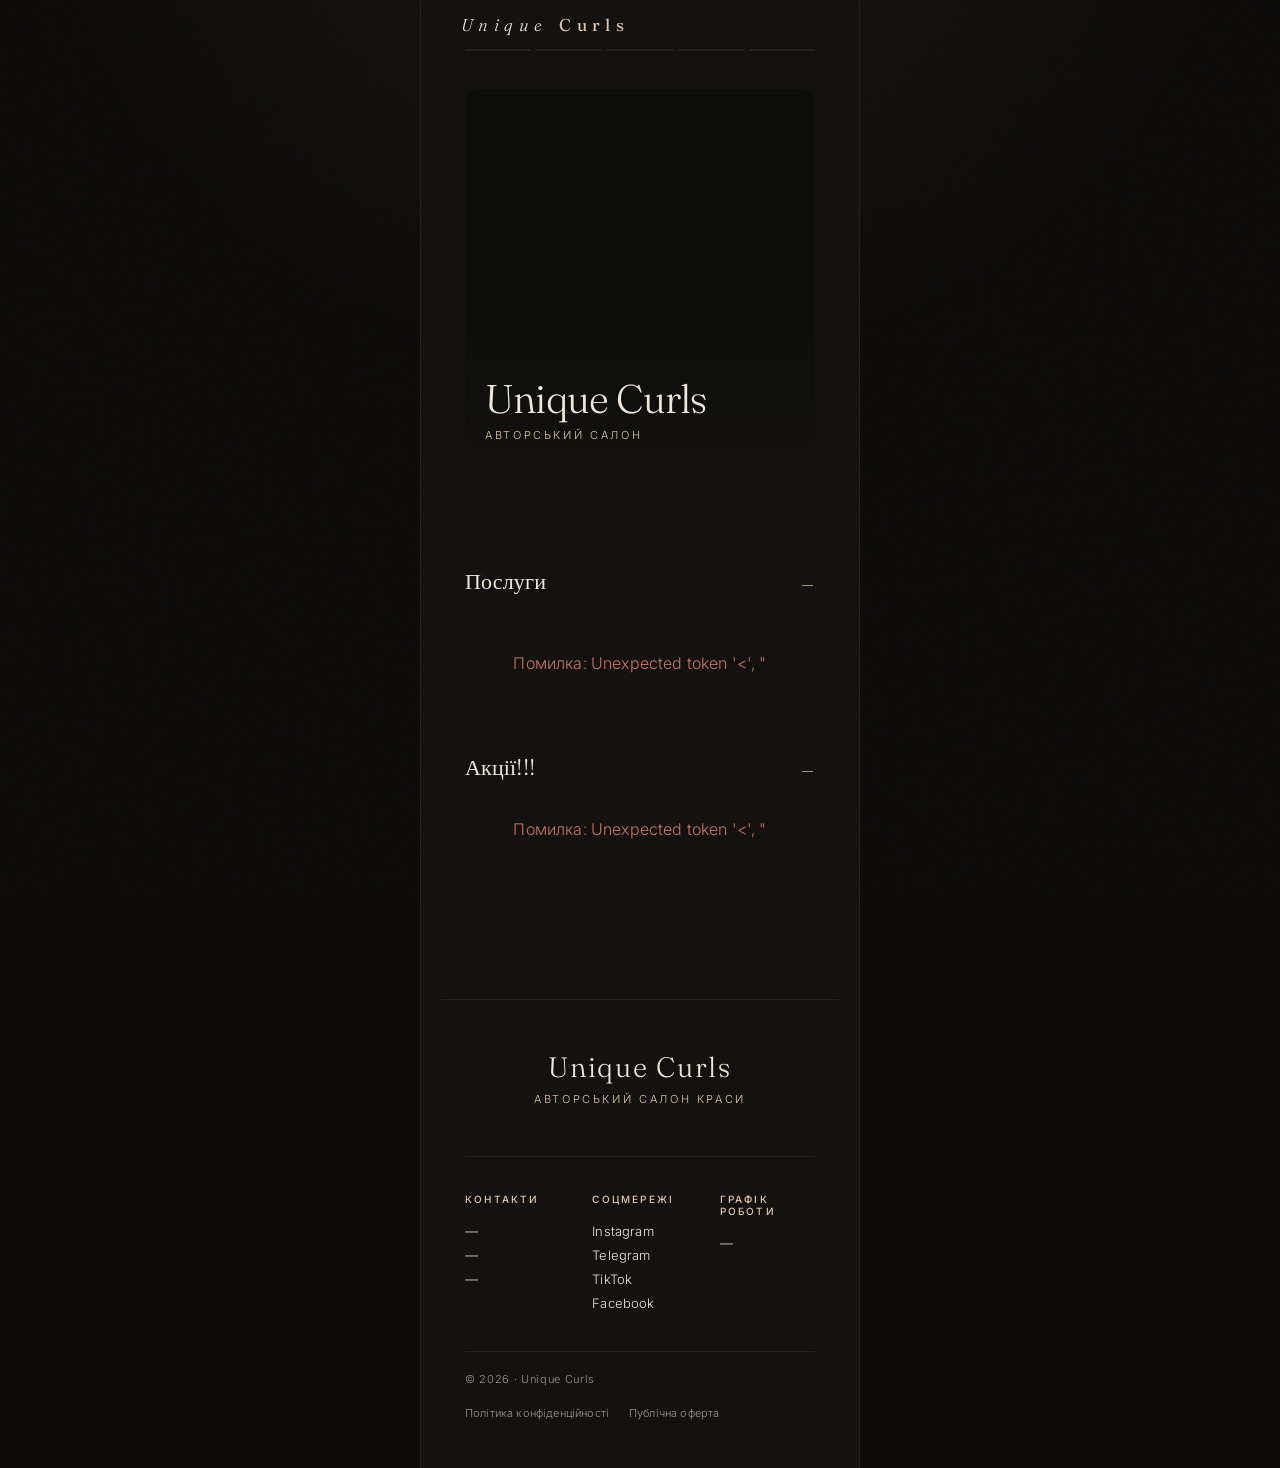
==== index.html @ 529977a7 "Фікс: обкладинка + фото статті через простий аплоадер" ====
<!DOCTYPE html>
<html lang="uk">
<head>
<meta charset="UTF-8">
<meta name="viewport" content="width=device-width, initial-scale=1.0, maximum-scale=1.0">
<title> Unique Curls — Салон краси</title>
<link rel="preconnect" href="https://fonts.googleapis.com">
<link rel="preconnect" href="https://fonts.gstatic.com" crossorigin>
<link href="https://fonts.googleapis.com/css2?family=Fraunces:ital,opsz,wght@0,9..144,300;0,9..144,400;0,9..144,500;1,9..144,300;1,9..144,400&family=Inter:wght@300;400;500;600&family=JetBrains+Mono:wght@400&display=swap" rel="stylesheet">
<link rel="stylesheet" href="/styles.css">
<script>
try {
    const t = localStorage.getItem('theme_mode');
    if (t && t !== 'dark') document.documentElement.setAttribute('data-theme', t);
} catch(e) {}
</script>
</head>
<body>

    <!-- ============ ПРЕЛОАДЕР ============ -->
    <div id="pagePreloader">
        <style>
            #pagePreloader {
                position: fixed;
                top: 0; left: 0; right: 0; bottom: 0;
                z-index: 99999;
                display: flex;
                flex-direction: column;
                align-items: center;
                justify-content: center;
                background: #0e0d0c;
                transition: opacity 0.6s ease, visibility 0.6s ease;
            }
            
            /* Світла тема */
            [data-theme="light"] #pagePreloader {
                background: #f0ece7;
            }
            
            .preloader-logo {
                font-family: 'Fraunces', Georgia, serif;
                font-size: 32px;
                letter-spacing: 0.05em;
                color: #e0c9a8;
                margin-bottom: 32px;
                opacity: 0;
                transform: translateY(10px);
                animation: preloaderFadeIn 0.8s ease 0.1s forwards;
            }
            
            .preloader-logo em {
                font-style: italic;
                color: #9e968a;
            }
            
            [data-theme="light"] .preloader-logo {
                color: #a68b5b;
            }
            
            [data-theme="light"] .preloader-logo em {
                color: #c5bdb2;
            }
            
            /* Анімація — три крапки */
            .preloader-dots {
                display: flex;
                gap: 8px;
                opacity: 0;
                animation: preloaderFadeIn 0.6s ease 0.4s forwards;
            }
            
            .preloader-dot {
                width: 6px;
                height: 6px;
                border-radius: 50%;
                background: #e0c9a8;
                animation: preloaderPulse 1.4s ease-in-out infinite;
            }
            
            [data-theme="light"] .preloader-dot {
                background: #a68b5b;
            }
            
            .preloader-dot:nth-child(2) { animation-delay: 0.2s; }
            .preloader-dot:nth-child(3) { animation-delay: 0.4s; }
            
            /* Лінія під логотипом */
            .preloader-line {
                width: 60px;
                height: 1px;
                background: linear-gradient(90deg, transparent, #e0c9a8, transparent);
                margin-bottom: 20px;
                opacity: 0;
                animation: preloaderFadeIn 0.8s ease 0.3s forwards;
            }
            
            [data-theme="light"] .preloader-line {
                background: linear-gradient(90deg, transparent, #a68b5b, transparent);
            }
            
            /* Підтекст */
            .preloader-sub {
                font-family: 'Inter', sans-serif;
                font-size: 10px;
                letter-spacing: 0.25em;
                text-transform: uppercase;
                color: #9e968a;
                margin-top: 24px;
                opacity: 0;
                animation: preloaderFadeIn 0.6s ease 0.6s forwards;
            }
            
            [data-theme="light"] .preloader-sub {
                color: #a09890;
            }
            
            @keyframes preloaderFadeIn {
                to { opacity: 1; transform: translateY(0); }
            }
            
            @keyframes preloaderPulse {
                0%, 80%, 100% { opacity: 0.2; transform: scale(0.8); }
                40% { opacity: 1; transform: scale(1.2); }
            }
            
            #pagePreloader.hidden {
                opacity: 0;
                visibility: hidden;
            }
        </style>
        
        <div class="preloader-logo">Unique <em>Curls</em></div>
        <div class="preloader-line"></div>
        <div class="preloader-dots">
            <div class="preloader-dot"></div>
            <div class="preloader-dot"></div>
            <div class="preloader-dot"></div>
        </div>
        <div class="preloader-sub">завантаження</div>
    </div>

    <script>
        // Миттєво застосувати тему (до рендеру)
        try {
            const t = localStorage.getItem('theme_mode');
            if (t && t !== 'dark') document.documentElement.setAttribute('data-theme', t);
        } catch(e) {}
    </script>

<!-- Hidden admin login modal -->
<div class="auth-overlay" id="authOverlay">
  <div class="auth-card">
    <div class="auth-brand"><em>Unique</em>Curls</div>
    <div class="auth-sub">AАдмін Панель</div>

    <div class="auth-bio" id="authBio" onclick="bioLogin()">
      <div class="bio-circle">
        <svg width="44" height="44" viewBox="0 0 24 24" fill="none" stroke="currentColor" stroke-width="1.2">
          <path d="M9 9h.01M15 9h.01"/>
          <path d="M8 14s1.5 2 4 2 4-2 4-2"/>
          <path d="M3 7V5a2 2 0 012-2h2M21 7V5a2 2 0 00-2-2h-2M3 17v2a2 2 0 002 2h2M21 17v2a2 2 0 01-2 2h-2"/>
        </svg>
      </div>
      <div class="bio-label">Увійти за Face ID</div>
      <div class="bio-hint">Натисніть для сканування</div>
    </div>

    <div class="auth-divider"><span>або</span></div>

    <div class="auth-form">
  <div class="auth-input-group">
    <label>Логін</label>
    <input type="text" class="auth-input" id="loginUsername" placeholder="admin" autocomplete="username">
  </div>
  <div class="auth-input-group">
    <label>Пароль</label>
    <input type="password" class="auth-input" id="loginPassword" placeholder="••••••••" autocomplete="current-password">
  </div>
  <div class="auth-error" id="authError" style="display:none;"></div>
  <button class="auth-btn" id="loginBtn" onclick="passLogin()">Увійти</button>
</div>

    <div class="auth-close" onclick="closeAuth()">Закрити</div>
  </div>
</div>

<div class="app-root">

<!-- CLIENT -->
<div class="client-wrap" id="clientWrap">

<div class="topbar">
  <button class="icon-btn" onclick="goBack()" id="backBtn" style="display:none;">
    <svg width="16" height="16" viewBox="0 0 24 24" fill="none" stroke="currentColor" stroke-width="1.5"><path d="M15 18l-6-6 6-6"/></svg>
  </button>
  <div class="brand-wrap" onclick="brandTap()" id="brandLogo">
    <img data-bind-logo src="" alt="" class="brand-img" style="display:none;">
    <span class="brand" data-bind="site_name"><em>Unique</em> Curls</span>
  </div>
  <div style="flex:1;"></div>
</div>
  

<div class="progress" id="progress">
  <span></span><span></span><span></span><span></span><span></span>
</div>

<!-- HOME -->
<div class="screen active" id="screen-home">
  <div class="hero">
    <div class="hero-img" data-bind-hero id="heroImg"></div>
    <video class="hero-video" id="heroVideo" autoplay muted playsinline style="display:none;"></video>
    <div class="hero-content">
      <div class="hero-title" data-bind="site_name">Unique Curls</div>
      <div class="hero-tagline" data-bind="site_tagline">Авторський салон</div>
      <div class="hero-desc" data-bind="site_description"></div>
    </div>
</div>

  <div class="section-head">
    <h2>Послуги</h2>
    <span class="more" id="servicesCount" onclick="goScreen('all-services')" style="cursor:pointer;">—</span>
  </div>

  <div class="tiles" id="tilesContainer">
    <div style="grid-column:1/-1;padding:40px;text-align:center;color:var(--ink-mute);font-size:13px;">Завантаження...</div>
  </div>

  <div class="section-head">
    <h2>Акції!!!</h2>
    <span class="more" id="packagesCount">—</span>
  </div>

  <div id="packagesContainer">
    <div style="padding:40px;text-align:center;color:var(--ink-mute);">Завантаження...</div>
  </div> 
</div>
<!-- /HOME -->

<!-- ALL SERVICES -->
<div class="screen" id="screen-all-services">
  <div class="kicker">Каталог</div>
  <h1 class="display">Усі <em>послуги</em></h1>
  <p class="subtle" id="allServicesCount">—</p>

  <div class="tiles" id="allServicesContainer">
    <div style="grid-column:1/-1;padding:40px;text-align:center;color:var(--ink-mute);">Завантаження...</div>
  </div>
</div>
<!-- /ALL SERVICES -->

<!-- DETAIL -->
<div class="screen" id="screen-detail">
  <div class="detail-head" id="detailImage"></div>
  <div class="kicker" id="detailKicker">—</div>
  <h1 class="display" id="detailTitle">—</h1>
  <p class="subtle" id="detailDescription"></p>

  <div id="detailOptions"></div>

  <div class="summary-bar">
    <div>
      <div class="sum-label">Разом · <span id="sumTime">—</span></div>
      <div class="sum-total" id="sumTotal">—</div>
    </div>
    <button class="btn" style="flex: 0 0 auto; padding: 0 28px;" onclick="goScreen('datetime')">Далі</button>
  </div>
</div>
<!-- /DETAIL -->

<!-- DATETIME -->
<div class="screen" id="screen-datetime">
  <div class="kicker">Крок 2 / 4</div>
  <h1 class="display">Оберіть <em>час</em></h1>
  <p class="subtle">Ми підберемо вільного майстра під ваш вибір.</p>

  <div class="cal-head">
    <div class="cal-month" id="calMonthLabel">—</div>
    <div class="cal-nav">
      <button class="icon-btn" id="calPrevBtn" style="width:32px;height:32px;" onclick="calendarPrev()">
        <svg width="12" height="12" viewBox="0 0 24 24" fill="none" stroke="currentColor" stroke-width="2"><path d="M15 18l-6-6 6-6"/></svg>
      </button>
      <button class="icon-btn" id="calNextBtn" style="width:32px;height:32px;" onclick="calendarNext()">
        <svg width="12" height="12" viewBox="0 0 24 24" fill="none" stroke="currentColor" stroke-width="2"><path d="M9 18l6-6-6-6"/></svg>
      </button>
    </div>
  </div>

  <div class="cal-weekdays"><span>Пн</span><span>Вт</span><span>Ср</span><span>Чт</span><span>Пт</span><span>Сб</span><span>Нд</span></div>
  <div class="cal-grid" id="calGrid">
    <div style="grid-column:1/-1;padding:20px;text-align:center;color:var(--ink-mute);font-size:12px;">Завантаження...</div>
  </div>

  <div class="times-head">
    <div>
      <div class="kicker" style="margin-bottom:6px;">Доступний час</div>
      <div style="font-family:'Fraunces',serif;font-size:18px;" id="selectedDate">—</div>
    </div>
  </div>

  <div class="times-grid" id="timesGrid">
    <div style="grid-column:1/-1;padding:20px;text-align:center;color:var(--ink-mute);font-size:12px;">Оберіть дату</div>
  </div>

  <div class="master-reveal" id="masterReveal">
    <div class="master-avatar" id="masterAvatar"></div>
    <div class="master-info">
      <div class="m-role" id="masterRole">Вільний майстер</div>
      <div class="m-name" id="masterName">—</div>
      <div class="m-exp" id="masterExp">—</div>
    </div>
  </div>

  <div class="no-master" id="noMaster">
    <div class="nm-title">На цей час немає вільних майстрів</div>
    <div class="nm-sub">Спробуйте обрати інший час або день</div>
  </div>

  <div class="cta">
    <button class="btn" onclick="goScreen('contact')" id="dateBtn" disabled>Продовжити</button>
  </div>
</div>
<!-- /DATETIME -->

<!-- CONTACT -->
<div class="screen" id="screen-contact">
  <div class="kicker">Крок 3 / 4</div>
  <h1 class="display">Ваші <em>дані</em></h1>
  <p class="subtle">Надішлемо підтвердження на пошту з посиланням на керування бронюванням.</p>

  <form autocomplete="on" onsubmit="event.preventDefault();">
    <div class="input-group">
        <label class="input-label">Імʼя</label>
        <input type="text" class="input" id="clientName" name="name" placeholder="..." autocomplete="given-name">
    </div>
    <div class="input-group">
        <label class="input-label">Телефон</label>
        <input type="tel" class="input" id="clientPhone" name="tel" placeholder="..." autocomplete="tel">
    </div>
    <div class="input-group">
        <label class="input-label">Email</label>
        <input type="email" class="input" id="clientEmail" name="email" placeholder="..." autocomplete="email">
    </div>
    <div class="input-group">
        <label class="input-label">Коментар (за бажанням)</label>
        <input type="text" class="input" id="clientComment" name="comment" placeholder="...">
    </div>
</form>

  <div class="review-section" style="margin-top: 30px;">
    <div class="review-row"><span class="lbl">Послуга</span><span class="val" id="reviewService">—</span></div>
    <div class="review-row"><span class="lbl">Майстер</span><span class="val" id="reviewMaster">—</span></div>
    <div class="review-row"><span class="lbl">Дата і час</span><span class="val" id="reviewDate">—</span></div>
    <div class="review-row"><span class="lbl">Тривалість</span><span class="val" id="reviewDuration">—</span></div>
    <div class="review-total" id="reviewTotalBlock">
    <!-- Загальна сума -->
    <div class="rt-row rt-total">
        <span class="lbl">Загальна сума</span>
        <span class="val" id="reviewTotal">0 ₴</span>
    </div>
    <!-- Депозит (показується якщо включений) -->
    <div class="rt-row rt-deposit" id="reviewDepositRow" style="display:none;">
        <span class="lbl">Депозит зараз</span>
        <span class="val" id="reviewDepositVal">0 ₴</span>
    </div>
    <!-- До сплати в салоні -->
    <div class="rt-row rt-payable" id="reviewPayableRow">
        <span class="lbl">В салоні</span>
        <span class="val" id="reviewPayable">0 ₴</span>
    </div>
</div>
    <div class="deposit-note" id="depositNote"><strong>Депозит 600 ₴</strong> буде утримано для підтвердження бронювання.</div>
  </div>

  <div id="bookingError" class="auth-error" style="display:none;margin-top:14px;"></div>

  <div class="cta">
    <button class="btn ghost" onclick="goScreen('datetime')" style="flex: 0 0 auto; padding: 0 24px;">Назад</button>
    <button class="btn" id="bookingSubmitBtn" onclick="submitBooking()">Сплатити</button>
  </div>
</div>
<!-- /CONTACT -->

<!-- SUCCESS -->
<div class="screen" id="screen-success">
  <div class="success-wrap">
    <div class="success-icon">
      <svg width="38" height="38" viewBox="0 0 24 24" fill="none" stroke="currentColor" stroke-width="1.2"><polyline points="20 6 9 17 4 12"/></svg>
    </div>
    <div class="success-title">Ваш візит<br><em>підтверджено</em></div>
    <div class="success-sub">Підтвердження надіслано на <span id="succEmail">—</span>.</div>
    <div class="booking-code" id="succCode">—</div>
  </div>

  <div class="success-details">
    <div class="line"><span>Послуга</span><strong id="succService">—</strong></div>
    <div class="line"><span>Майстер</span><strong id="succMaster">—</strong></div>
    <div class="line"><span>Дата</span><strong id="succDate">—</strong></div>
    <div class="line"><span>Час</span><strong id="succTime">—</strong></div>
    <div class="line"><span>Депозит</span><strong id="succDeposit">—</strong></div>
    <div class="line"><span>До доплати</span><strong id="succPayable">—</strong></div>
  </div>

  <div class="info-icons">
    <div class="ic ic-action" id="succAddToCalendar" onclick="addToClientCalendar()">
        <svg width="20" height="20" viewBox="0 0 24 24" fill="none" stroke="currentColor" stroke-width="1.5"><rect x="3" y="4" width="18" height="18" rx="2"></rect><line x1="16" y1="2" x2="16" y2="6"></line><line x1="8" y1="2" x2="8" y2="6"></line><line x1="3" y1="10" x2="21" y2="10"></line></svg>
        Додати в<br>календар
    </div>
    <div class="ic ic-info">
        <svg width="20" height="20" viewBox="0 0 24 24" fill="none" stroke="currentColor" stroke-width="1.5"><path d="M4 4h16c1.1 0 2 .9 2 2v12c0 1.1-.9 2-2 2H4c-1.1 0-2-.9-2-2V6c0-1.1.9-2 2-2z"></path><polyline points="22,6 12,13 2,6"></polyline></svg>
        Email<br>надіслано
    </div>
    <div class="ic ic-action" id="succShareTelegram" onclick="shareToTelegram()">
        <svg width="20" height="20" viewBox="0 0 24 24" fill="none" stroke="currentColor" stroke-width="1.5"><path d="M21.5 4.5l-19 7.5 6.5 2.5 2 6 3.5-4 5 4z"></path></svg>
        Поділитись в<br>Telegram
    </div>
</div>

  <div class="cta">
    <button class="btn" onclick="resetAndGoHome()">На головну</button>
  </div>
</div>
<!-- /SUCCESS -->

<!-- FOOTER -->
<footer class="site-footer">
    <div class="footer-inner">
        <!-- Бренд-блок зверху -->
        <div class="footer-hero">
            <img data-bind-logo src="" alt="" class="footer-hero-logo" style="display:none;">
            <div class="footer-hero-name" data-bind="site_name">Unique Curls</div>
            <div class="footer-hero-tagline" data-bind="site_tagline">Авторський салон краси</div>
            <div class="footer-hero-desc" data-bind="site_description"></div>
        </div>

        <!-- 3 колонки -->
        <div class="footer-grid">
            <div class="footer-col">
                <div class="footer-h">Контакти</div>
                <a href="#" class="footer-link" data-bind-phone>—</a>
                <a href="#" class="footer-link" data-bind-email>—</a>
                <div class="footer-link" data-bind="address" style="cursor:default;">—</div>
            </div>

            <div class="footer-col">
                <div class="footer-h">Соцмережі</div>
                <a href="" class="footer-link" data-bind-href="instagram_url" target="_blank" rel="noopener">Instagram</a>
                <a href="" class="footer-link" data-bind-href="telegram_url" target="_blank" rel="noopener">Telegram</a>
                <a href="" class="footer-link" data-bind-href="tiktok_url" target="_blank" rel="noopener">TikTok</a>
                <a href="" class="footer-link" data-bind-href="facebook_url" target="_blank" rel="noopener">Facebook</a>
            </div>

            <div class="footer-col">
                <div class="footer-h">Графік роботи</div>
                <div class="footer-hours-list" id="footerHoursList">
                    <div class="footer-link">—</div>
                </div>
            </div>
        </div>

        <div class="footer-bottom">
            <div class="footer-legal">
                © <span id="footerYear">2026</span> · <span data-bind="site_name">Unique Curls</span>
            </div>
            <div class="footer-legal-links">
                <a href="" class="footer-link" data-bind-href="privacy_policy_url">Політика конфіденційності</a>
                <a href="" class="footer-link" data-bind-href="terms_of_service_url">Публічна оферта</a>
            </div>
        </div>
    </div>
</footer>


</div>
<!-- END CLIENT -->

<!-- ADMIN -->
<div class="admin-wrap" id="adminWrap">

<aside class="admin-sidebar">
  <div class="admin-brand">
    <div class="brand-big"><em>S</em>OIE</div>
    <div class="brand-sub">Admin Panel</div>
  </div>
  <nav class="admin-nav">
    <a class="active" onclick="setAdminSection('dashboard', this)">
      <svg width="16" height="16" viewBox="0 0 24 24" fill="none" stroke="currentColor" stroke-width="1.5"><rect x="3" y="3" width="7" height="9"/><rect x="14" y="3" width="7" height="5"/><rect x="14" y="12" width="7" height="9"/><rect x="3" y="16" width="7" height="5"/></svg>
      Огляд
    </a>
    <a onclick="setAdminSection('bookings', this)">
      <svg width="16" height="16" viewBox="0 0 24 24" fill="none" stroke="currentColor" stroke-width="1.5"><rect x="3" y="4" width="18" height="18" rx="2"/><line x1="16" y1="2" x2="16" y2="6"/><line x1="8" y1="2" x2="8" y2="6"/><line x1="3" y1="10" x2="21" y2="10"/></svg>
      Заявки
    </a>
    <a onclick="setAdminSection('masters', this)">
      <svg width="16" height="16" viewBox="0 0 24 24" fill="none" stroke="currentColor" stroke-width="1.5"><path d="M17 21v-2a4 4 0 00-4-4H5a4 4 0 00-4 4v2"/><circle cx="9" cy="7" r="4"/><path d="M23 21v-2a4 4 0 00-3-3.87"/><path d="M16 3.13a4 4 0 010 7.75"/></svg>
      Майстри
    </a>
    <a onclick="setAdminSection('services', this)">
      <svg width="16" height="16" viewBox="0 0 24 24" fill="none" stroke="currentColor" stroke-width="1.5"><path d="M20 7h-7l-2-3H4a2 2 0 00-2 2v12a2 2 0 002 2h16a2 2 0 002-2V9a2 2 0 00-2-2z"/></svg>
      Послуги
    </a>
   <a onclick="setAdminSection('packages', this)">
      <svg width="16" height="16" viewBox="0 0 24 24" fill="none" stroke="currentColor" stroke-width="1.5"><path d="M20 7h-7l-2-3H4a2 2 0 00-2 2v12a2 2 0 002 2h16a2 2 0 002-2V9a2 2 0 00-2-2z"/></svg>
      Пакети
    </a>
    <a onclick="setAdminSection('products', this)">
  <svg width="16" height="16" viewBox="0 0 24 24" fill="none" stroke="currentColor" stroke-width="1.5"><path d="M20 7l-8-4-8 4m16 0l-8 4m8-4v10l-8 4m0-10L4 7m8 4v10M4 7v10l8 4"/></svg>
  Товари
    </a>
    <a onclick="setAdminSection('reports', this)">
      <svg width="16" height="16" viewBox="0 0 24 24" fill="none" stroke="currentColor" stroke-width="1.5"><line x1="18" y1="20" x2="18" y2="10"/><line x1="12" y1="20" x2="12" y2="4"/><line x1="6" y1="20" x2="6" y2="14"/></svg>
      Звіти
    </a>
    <a onclick="setAdminSection('expenses', this)">
      <svg width="16" height="16" viewBox="0 0 24 24" fill="none" stroke="currentColor" stroke-width="1.5"><line x1="12" y1="1" x2="12" y2="23"/><path d="M17 5H9.5a3.5 3.5 0 000 7h5a3.5 3.5 0 010 7H6"/></svg>
      Витрати
    </a>
    <a onclick="setAdminSection('clients', this)"><span><svg width="18" height="18" viewBox="0 0 24 24" fill="none" stroke="currentColor" stroke-width="1.5"><rect x="4" y="3" width="16" height="18" rx="2"></rect><circle cx="12" cy="10" r="3"></circle><path d="M7 21v-1a5 5 0 0 1 10 0v1"></path><line x1="1" y1="8" x2="4" y2="8"></line><line x1="1" y1="12" x2="4" y2="12"></line><line x1="1" y1="16" x2="4" y2="16"></line></svg></span>Клієнти</a>
    <a onclick="setAdminSection('articles', this)"><span><svg width="18" height="18" viewBox="0 0 24 24" fill="none" stroke="currentColor" stroke-width="1.5"><path d="M4 19.5A2.5 2.5 0 0 1 6.5 17H20"></path><path d="M6.5 2H20v20H6.5A2.5 2.5 0 0 1 4 19.5v-15A2.5 2.5 0 0 1 6.5 2z"></path><line x1="8" y1="7" x2="16" y2="7"></line><line x1="8" y1="11" x2="14" y2="11"></line></svg></span>Статті</a>
    <a onclick="setAdminSection('settings', this)">
      <svg width="16" height="16" viewBox="0 0 24 24" fill="none" stroke="currentColor" stroke-width="1.5"><circle cx="12" cy="12" r="3"/><path d="M19.4 15a1.65 1.65 0 00.33 1.82l.06.06a2 2 0 010 2.83 2 2 0 01-2.83 0l-.06-.06a1.65 1.65 0 00-1.82-.33 1.65 1.65 0 00-1 1.51V21a2 2 0 01-2 2 2 2 0 01-2-2v-.09A1.65 1.65 0 009 19.4a1.65 1.65 0 00-1.82.33l-.06.06a2 2 0 01-2.83 0 2 2 0 010-2.83l.06-.06a1.65 1.65 0 00.33-1.82 1.65 1.65 0 00-1.51-1H3a2 2 0 01-2-2 2 2 0 012-2h.09A1.65 1.65 0 004.6 9a1.65 1.65 0 00-.33-1.82l-.06-.06a2 2 0 010-2.83 2 2 0 012.83 0l.06.06a1.65 1.65 0 001.82.33H9a1.65 1.65 0 001-1.51V3a2 2 0 012-2 2 2 0 012 2v.09a1.65 1.65 0 001 1.51 1.65 1.65 0 001.82-.33l.06-.06a2 2 0 012.83 0 2 2 0 010 2.83l-.06.06a1.65 1.65 0 00-.33 1.82V9a1.65 1.65 0 001.51 1H21a2 2 0 012 2 2 2 0 01-2 2h-.09a1.65 1.65 0 00-1.51 1z"/></svg>
      Налаштування
    </a>
  </nav>
    <div class="admin-user">
        <div class="au-avatar" id="sidebarAvatar">—</div>
        <div class="au-info"><div class="au-name" id="sidebarName">Завантаження...</div><div class="au-role" id="sidebarRole">Адміністратор</div></div>
    </div>
  <button class="admin-logout" onclick="logout()">
    <svg width="14" height="14" viewBox="0 0 24 24" fill="none" stroke="currentColor" stroke-width="1.8"><path d="M9 21H5a2 2 0 01-2-2V5a2 2 0 012-2h4"/><polyline points="16 17 21 12 16 7"/><line x1="21" y1="12" x2="9" y2="12"/></svg>
    Вийти
  </button>
</aside>

<main class="admin-main">

  <!-- DASHBOARD -->
<div class="admin-section active" id="ad-dashboard">
    <div class="admin-head">
        <h1>Огляд <em>салону</em></h1>
        <div class="head-meta">
            <button class="admin-cta ghost" onclick="exportDashboard('pdf')">PDF</button>
            <button class="admin-cta ghost" onclick="exportDashboard('csv')">CSV</button>
        </div>
    </div>

    <div class="filter-bar" id="dashFilters">
        <button class="filter-chip" data-period="today">Сьогодні</button>
        <button class="filter-chip active" data-period="month">Місяць</button>
        <button class="filter-chip" data-period="3months">3 місяці</button>
        <button class="filter-chip" data-period="6months">Півроку</button>
        <button class="filter-chip" data-period="year">Рік</button>
    </div>

    <div id="dashStats" class="stats-grid">
        <div class="stat-card"><div class="stat-label">Виручка</div><div class="stat-value">—</div></div>
        <div class="stat-card"><div class="stat-label">Заявок</div><div class="stat-value">—</div></div>
        <div class="stat-card"><div class="stat-label">Середній чек</div><div class="stat-value">—</div></div>
        <div class="stat-card"><div class="stat-label">Скасовано</div><div class="stat-value">—</div></div>
    </div>

    <div class="chart-card">
        <div class="chart-card-head">
            <h3>Динаміка</h3>
        </div>
        <div id="dashTimeline" style="min-height:220px;"></div>
    </div>

    <div class="two-col">
        <div class="chart-card" style="margin-bottom:0;">
            <div class="chart-card-head"><h3>Топ майстрів</h3></div>
            <div id="dashTopMasters"></div>
        </div>
        <div class="chart-card" style="margin-bottom:0;">
            <div class="chart-card-head"><h3>Топ послуг</h3></div>
            <div id="dashTopServices"></div>
        </div>
    </div>
</div>


<!-- BOOKINGS -->
<div class="admin-section" id="ad-bookings">
    <div class="admin-head">
        <h1>Усі <em>заявки</em></h1>
        <div class="head-meta">
            <button class="admin-cta ghost" onclick="exportBookings()">Експорт CSV</button>
        </div>
    </div>

    <div class="filter-bar" id="bookingsFilters">
        <button class="filter-chip active" data-status="all">Усі</button>
        <button class="filter-chip" data-status="pending">Очікують</button>
        <button class="filter-chip" data-status="confirmed">Активні</button>
        <button class="filter-chip" data-status="done">Виконано</button>
        <button class="filter-chip" data-status="cancelled">Скасовано</button>
    </div>

    <div class="table-card">
        <table class="a-table">
            <thead>
                <tr>
                    <th>Код</th>
                    <th>Клієнт</th>
                    <th class="hide-mobile">Послуга</th>
                    <th class="hide-mobile">Майстер</th>
                    <th>Дата</th>
                    <th class="hide-mobile">Сума</th>
                    <th>Статус</th>
                </tr>
            </thead>
            <tbody id="bookingsRows">
                <tr><td colspan="7" style="padding:40px;text-align:center;color:var(--ink-mute);">Завантаження...</td></tr>
            </tbody>
        </table>
    </div>
</div>

<!-- Booking Modal -->
<div class="modal-overlay" id="bookingModal" onclick="if(event.target===this) closeBookingModal()">
    <div class="modal-card" style="max-width: 560px;">
        <div class="modal-head">
            <h2 id="bookingModalTitle">Заявка</h2>
            <button class="modal-close" onclick="closeBookingModal()">×</button>
        </div>
        <div class="modal-body" id="bookingModalBody">
            <!-- заполняется JS -->
        </div>
        <div class="modal-footer">
            <button class="admin-cta ghost" onclick="closeBookingModal()">Закрити</button>
            <button class="admin-cta danger" id="bkDeleteBtn" onclick="deleteBooking()">Видалити</button>
        </div>
    </div>
</div>

  <!-- MASTERS -->
<div class="admin-section" id="ad-masters">
    <div class="admin-head">
        <h1>Майстри <em>салону</em></h1>
        <div class="head-meta">
            <button class="admin-cta" onclick="openMasterModal()">+ Додати майстра</button>
        </div>
    </div>

    <div id="mastersGrid" class="cards-grid">
        <div style="grid-column:1/-1;padding:40px;text-align:center;color:var(--ink-mute);">Завантаження...</div>
    </div>
</div>

<!-- Master Modal -->
<div class="modal-overlay" id="masterModal" onclick="if(event.target===this) closeMasterModal()">
    <div class="modal-card" style="max-width: 580px;">
        <div class="modal-head">
            <h2 id="masterModalTitle">Новий майстер</h2>
            <button class="modal-close" onclick="closeMasterModal()">×</button>
        </div>
        <div class="modal-body">
            
            <!-- ВКЛАДКИ -->
            <div class="master-tabs">
                <button class="master-tab active" data-master-tab="profile" type="button" onclick="switchMasterTab('profile')">Профіль</button>
                <button class="master-tab" data-master-tab="schedule" type="button" onclick="switchMasterTab('schedule')">Графік</button>
            </div>
            
            <!-- ===== ВКЛАДКА ПРОФІЛЬ ===== -->
            <div class="master-tab-content active" data-tab="profile">
            
                <input type="hidden" id="mstId" value="">

                <div class="form-group">
                    <label>Фото майстра</label>
                    <div id="mstPhotoUploader"></div>
                </div>

                <div class="form-group">
                    <label>Імʼя та прізвище</label>
                    <input type="text" id="mstName" placeholder="Анна Воронова">
                </div>

                <div class="form-row">
                    <div class="form-group">
                        <label>Посада / роль</label>
                        <input type="text" id="mstRole" placeholder="Senior · Колорист">
                    </div>
                    <div class="form-group">
                        <label>Стаж (років)</label>
                        <input type="number" id="mstExperience" placeholder="5">
                    </div>
                </div>

                <div class="form-row">
                    <div class="form-group">
                        <label>Телефон</label>
                        <input type="tel" id="mstPhone" placeholder="+380 (67) 123-45-67">
                    </div>
                    <div class="form-group">
                        <label>Email</label>
                        <input type="email" id="mstEmail" placeholder="anna@example.com">
                    </div>
                </div>

                <div style="margin-top:20px;padding-top:20px;border-top:1px solid var(--line);">
                    <div style="font-size:11px;letter-spacing:0.18em;text-transform:uppercase;color:var(--beige);margin-bottom:14px;">Доступ до особистого кабінету</div>
        
                    <div class="form-group" style="margin-top:20px;padding-top:20px;border-top:1px solid var(--line);">
                        <div style="font-size:11px;letter-spacing:0.18em;text-transform:uppercase;color:var(--beige);margin-bottom:14px;">Telegram</div>
                        <div style="font-size:11px;color:var(--ink-mute);margin-bottom:10px;line-height:1.5;">
                            Майстер має написати <b>/start</b> боту <a href="https://t.me/uniquecurls_client_bot" target="_blank" style="color:var(--beige);">@uniquecurls_client_bot</a>, потім <b>/link</b> — і бот покаже ID. Або дізнатись через <a href="https://t.me/userinfobot" target="_blank" style="color:var(--beige);">@userinfobot</a>.
                        </div>
                        <label>Telegram Chat ID</label>
                        <input type="text" id="mstTelegramChatId" placeholder="Наприклад: 123456789">
                    </div>

                     <!-- ===== GOOGLE CALENDAR ===== -->
                    <div class="form-group" style="margin-top:24px;padding-top:24px;border-top:1px solid var(--line);">
                         <div style="font-size:11px;letter-spacing:0.18em;text-transform:uppercase;color:var(--beige);margin-bottom:14px;">Google Calendar</div>
        
                            <div style="font-size:11px;color:var(--ink-mute);margin-bottom:14px;line-height:1.5;">
                             Календар у Google куди будуть писатись події цього майстра. 
                            <a href="https://calendar.google.com/" target="_blank" style="color:var(--beige);">Створити календар в Google →</a>
                    </div>
        
                <div style="display:flex;gap:8px;align-items:flex-start;">
                     <select id="mGoogleCalendarId" style="flex:1;padding:12px 14px;background:var(--bg-2);border:1px solid var(--line);color:var(--ink);font-family:Inter,sans-serif;font-size:14px;border-radius:4px;">
                    <option value="">— Не використовувати —</option>
                     </select>
                    <button type="button" class="admin-cta ghost" onclick="loadGoogleCalendarsForMaster()" style="padding:10px 16px;font-size:11px;flex-shrink:0;">↻ Оновити</button>
                </div>
        
                <div style="font-size:11px;color:var(--ink-mute);margin-top:8px;" id="mGoogleCalendarHint">
                 Натисніть «Оновити» щоб завантажити список календарів
            </div>
        </div>

        <div class="form-row">
            <div class="form-group">
                <label>Логін</label>
                <input type="text" id="mUsername" placeholder="anna_voronova" autocomplete="off">
            </div>
            <div class="form-group">
                <label>Пароль <span style="color:var(--ink-mute);font-size:11px;">(залиш пустим щоб не міняти)</span></label>
                <input type="password" id="mPassword" placeholder="••••••••" autocomplete="new-password">
            </div>
        </div>
        
        <div style="font-size:11px;color:var(--ink-mute);line-height:1.5;">
            Майстер зможе зайти в особистий кабінет за адресою <strong style="color:var(--ink);">/master.html</strong>
        </div>
        </div>

                <div class="form-group">
                    <label>Біографія / опис</label>
                    <textarea id="mstBio" rows="3" placeholder="Коротко про майстра"></textarea>
                </div>

                <div class="form-group">
                    <label>Які послуги виконує</label>
                    <div id="mstServicesList" class="services-checklist">
                        <div style="padding:14px;color:var(--ink-mute);font-size:12px;">Завантаження послуг...</div>
                    </div>
                </div>

                <div class="form-group" style="margin-top:24px;padding-top:24px;border-top:1px solid var(--line);">
        <div style="display:flex;justify-content:space-between;align-items:center;margin-bottom:14px;">
            <label style="margin:0;">Зарплата майстра (%)</label>
            <button type="button" class="admin-cta ghost" onclick="addSalaryRule()" style="padding:6px 14px;font-size:11px;">+ Додати правило</button>
        </div>
        
        <div style="font-size:11px;color:var(--ink-mute);margin-bottom:14px;line-height:1.5;">
            Базовий % застосовується до всіх послуг. Можна додати окремий % для конкретних послуг або опцій.
        </div>
        
        <div id="salaryRulesList" style="display:flex;flex-direction:column;gap:8px;">
            <!-- правила будуть рендеритись JS -->
        </div>
        </div>

                <div class="form-group">
                    <label class="checkbox-label">
                        <input type="checkbox" id="mstActive" checked>
                        <span>Активний (доступний для запису)</span>
                    </label>
                </div>

                <div id="mstError" class="auth-error" style="display:none;"></div>
            
            </div>
            <!-- /Профіль -->
            
            <!-- ===== ВКЛАДКА ГРАФІК ===== -->
            <div class="master-tab-content" data-tab="schedule" style="display:none;">
                <div id="scheduleLoading" style="text-align:center;padding:30px;color:var(--ink-mute);font-size:13px;">Завантаження графіка...</div>
                
                <div id="scheduleContent" style="display:none;">
                    <div style="margin-bottom:24px;">
                        <div style="display:flex;justify-content:space-between;align-items:center;margin-bottom:14px;flex-wrap:wrap;gap:8px;">
                            <div style="font-size:11px;letter-spacing:0.18em;text-transform:uppercase;color:var(--beige);">Постійний графік</div>
                            <button type="button" class="admin-cta ghost" style="padding:6px 12px;font-size:10px;" onclick="copyMondayToAll()">Скопіювати ПН на всі дні</button>
                        </div>
                        <div id="scheduleDaysList"></div>
                    </div>
                    
                    <div style="margin-top:30px;padding-top:24px;border-top:1px solid var(--line);">
                        <div style="display:flex;justify-content:space-between;align-items:center;margin-bottom:14px;flex-wrap:wrap;gap:8px;">
                            <div>
                                <div style="font-size:11px;letter-spacing:0.18em;text-transform:uppercase;color:var(--beige);">Виключення</div>
                                <div style="font-size:11px;color:var(--ink-mute);margin-top:4px;">Відпустки, лікарняні, додаткові робочі дні</div>
                            </div>
                            <button type="button" class="admin-cta" style="padding:8px 16px;font-size:11px;" onclick="openExceptionForm()">+ Додати</button>
                        </div>
                        
                        <div id="exceptionForm" style="display:none;padding:16px;background:var(--bg-2);border:1px solid var(--beige);border-radius:4px;margin-bottom:14px;">
                            <input type="hidden" id="exId" value="">
                            
                            <!-- Перемикач: одна дата чи діапазон -->
                            <div style="display:flex;gap:8px;margin-bottom:14px;">
                                <button type="button" class="ex-mode-btn active" data-mode="single" onclick="switchExceptionMode('single')" style="flex:1;padding:8px;background:var(--beige);border:1px solid var(--beige);color:var(--bg);font-family:Inter,sans-serif;font-size:11px;letter-spacing:0.15em;text-transform:uppercase;cursor:pointer;border-radius:4px;">Один день</button>
                                <button type="button" class="ex-mode-btn" data-mode="range" onclick="switchExceptionMode('range')" style="flex:1;padding:8px;background:transparent;border:1px solid var(--line);color:var(--ink-mute);font-family:Inter,sans-serif;font-size:11px;letter-spacing:0.15em;text-transform:uppercase;cursor:pointer;border-radius:4px;">Діапазон</button>
                            </div>
                            
                            <!-- Одна дата -->
                            <div id="exSingleDate" class="form-row">
                                <div class="form-group">
                                    <label>Дата</label>
                                    <input type="date" id="exDate" style="padding:12px 14px;background:#161412 !important;background-color:#161412 !important;border:1px solid #2a2724;color:#ede6d9 !important;font-family:Inter,sans-serif;font-size:14px;border-radius:4px;color-scheme:dark;width:100%;box-sizing:border-box;">
                                </div>
                                <div class="form-group">
                                    <label>Тип</label>
                                    <select id="exType" onchange="updateExceptionTimeFields()">
                                        <option value="vacation">Відпустка</option>
                                        <option value="sick">Лікарняний</option>
                                        <option value="day_off">Вихідний</option>
                                        <option value="extra_work">Додатковий робочий день</option>
                                        <option value="custom_hours">Інший час роботи</option>
                                    </select>
                                </div>
                            </div>
                            
                            <!-- Діапазон -->
                            <div id="exRangeDate" style="display:none;">
                                <div class="form-row">
                                    <div class="form-group">
                                        <label>З якого числа</label>
                                        <input type="date" id="exDateFrom" style="padding:12px 14px;background:#161412 !important;background-color:#161412 !important;border:1px solid #2a2724;color:#ede6d9 !important;font-family:Inter,sans-serif;font-size:14px;border-radius:4px;color-scheme:dark;width:100%;box-sizing:border-box;">
                                    </div>
                                    <div class="form-group">
                                        <label>По яке число (включно)</label>
                                        <input type="date" id="exDateTo" style="padding:12px 14px;background:#161412 !important;background-color:#161412 !important;border:1px solid #2a2724;color:#ede6d9 !important;font-family:Inter,sans-serif;font-size:14px;border-radius:4px;color-scheme:dark;width:100%;box-sizing:border-box;">
                                    </div>
                                </div>
                                <div class="form-group">
                                    <label>Тип</label>
                                    <select id="exTypeRange" onchange="updateExceptionTimeFields()">
                                        <option value="vacation">Відпустка</option>
                                        <option value="sick">Лікарняний</option>
                                        <option value="day_off">Вихідний</option>
                                        <option value="extra_work">Додатковий робочий день</option>
                                        <option value="custom_hours">Інший час роботи</option>
                                    </select>
                                </div>
                                <div style="font-size:11px;color:var(--ink-mute);margin-top:-8px;margin-bottom:14px;line-height:1.5;">
                                    <span id="exRangeInfo">Виберіть початкову і кінцеву дату</span>
                                </div>
                            </div>
                            
                            <div class="form-row" id="exTimeRow" style="display:none;">
                                <div class="form-group">
                                    <label>Початок</label>
                                    <input type="time" id="exStart" value="10:00" style="padding:12px 14px;background:#161412 !important;background-color:#161412 !important;border:1px solid #2a2724;color:#ede6d9 !important;font-family:Inter,sans-serif;font-size:14px;border-radius:4px;color-scheme:dark;width:100%;box-sizing:border-box;">
                                </div>
                                <div class="form-group">
                                    <label>Кінець</label>
                                    <input type="time" id="exEnd" value="19:00" style="padding:12px 14px;background:#161412 !important;background-color:#161412 !important;border:1px solid #2a2724;color:#ede6d9 !important;font-family:Inter,sans-serif;font-size:14px;border-radius:4px;color-scheme:dark;width:100%;box-sizing:border-box;">
                                </div>
                            </div>
                            <div class="form-group">
                                <label>Коментар (опц.)</label>
                                <input type="text" id="exNote" placeholder="Наприклад: Відпустка в Карпатах">
                            </div>
                            <div style="display:flex;gap:8px;margin-top:14px;">
                                <button type="button" class="admin-cta ghost" style="flex:1;" onclick="cancelExceptionForm()">Скасувати</button>
                                <button type="button" class="admin-cta" style="flex:1;" onclick="saveException()">Зберегти</button>
                            </div>
                        </div>

                        <div id="exceptionsList"></div>
                    </div>
                    
                    <button type="button" class="admin-cta" style="width:100%;margin-top:24px;padding:14px;" onclick="saveMasterSchedule()">
                        Зберегти графік
                    </button>
                </div>
            </div>
            <!-- /Графік -->
            
        </div>
        <div class="modal-footer">
            <button class="admin-cta ghost" onclick="closeMasterModal()">Скасувати</button>
            <button class="admin-cta" id="mstSaveBtn" onclick="saveMaster()">Зберегти</button>
            <button class="admin-cta danger" id="mstDeleteBtn" onclick="deleteMaster()" style="display:none;">Видалити</button>
        </div>
    </div>
</div>

<!-- PACKAGES -->
<div class="admin-section" id="ad-packages">
    <div class="admin-head">
        <h1>Пакети <em>послуг</em></h1>
        <div class="head-meta">
            <button class="admin-cta" onclick="openPackageModal()">+ Додати пакет</button>
        </div>
    </div>

    <div id="packagesGrid" class="cards-grid">
        <div style="grid-column:1/-1;padding:40px;text-align:center;color:var(--ink-mute);">Завантаження...</div>
    </div>
</div>

<!-- Package Modal -->
<div class="modal-overlay" id="packageModal" onclick="if(event.target===this) closePackageModal()">
    <div class="modal-card" style="max-width: 580px;">
        <div class="modal-head">
            <h2 id="packageModalTitle">Новий пакет</h2>
            <button class="modal-close" onclick="closePackageModal()">×</button>
        </div>
        <div class="modal-body">
            <input type="hidden" id="pkgId" value="">

            <div class="form-group">
                <label>Фото пакета</label>
                <div id="pkgImageUploader"></div>
            </div>

            <div class="form-group">
                <label>Назва пакета</label>
                <input type="text" id="pkgName" placeholder="Завивка + Стрижка">
            </div>

            <div class="form-row">
                <div class="form-group">
                    <label>Бейдж (мітка)</label>
                    <input type="text" id="pkgBadge" placeholder="Вигода / Бестселер / Новинка">
                </div>
                <div class="form-group">
                    <label>Загальна тривалість (хв)</label>
                    <input type="number" id="pkgDuration" placeholder="180">
                </div>
            </div>

            <div class="form-group">
                <label>Склад пакета (короткий текст)</label>
                <input type="text" id="pkgItemsText" placeholder="Біозавивка преміум · Авторська стрижка · Маска">
            </div>

            <div class="form-group">
                <label>Опис пакета</label>
                <textarea id="pkgDescription" rows="3" placeholder="Детальніше про пакет"></textarea>
            </div>

            <div class="form-row">
                <div class="form-group">
                    <label>Звичайна ціна (₴)</label>
                    <input type="number" id="pkgOriginalPrice" placeholder="3900">
                </div>
                <div class="form-group">
                    <label>Ціна пакета (₴)</label>
                    <input type="number" id="pkgSalePrice" placeholder="3200">
                </div>
            </div>

            <div class="form-group">
                <label>Які послуги входять у пакет</label>
                <div id="pkgServicesList" class="services-checklist">
                    <div style="padding:14px;color:var(--ink-mute);font-size:12px;">Завантаження...</div>
                </div>
            </div>

            <div class="form-group">
                <label class="checkbox-label">
                    <input type="checkbox" id="pkgActive" checked>
                    <span>Активний (показується клієнтам)</span>
                </label>
            </div>

            <div id="pkgError" class="auth-error" style="display:none;"></div>
        </div>
        <div class="modal-footer">
            <button class="admin-cta ghost" onclick="closePackageModal()">Скасувати</button>
            <button class="admin-cta" id="pkgSaveBtn" onclick="savePackage()">Зберегти</button>
            <button class="admin-cta danger" id="pkgDeleteBtn" onclick="deletePackage()" style="display:none;">Видалити</button>
        </div>
    </div>
</div>

        <!-- ============ КЛІЄНТИ ============ -->
        <div class="admin-section" id="ad-clients">
            <div style="display:flex;justify-content:space-between;align-items:center;margin-bottom:24px;flex-wrap:wrap;gap:12px;">
                <h2 style="font-family:'Fraunces',serif;font-size:32px;color:var(--ink);margin:0;">Клієнтська <span style="color:var(--beige);font-style:italic;">база</span></h2>
                <div style="display:flex;gap:8px;">
                    <button class="admin-cta ghost" onclick="openClientFieldsModal()" style="padding:10px 18px;font-size:11px;">Поля анкети</button>
                    <button class="admin-cta" onclick="openClientModal()" style="padding:10px 22px;font-size:11px;">+ Клієнт</button>
                </div>
            </div>
            
            <!-- Пошук -->
            <div style="margin-bottom:20px;">
                <input type="text" id="clientSearch" placeholder="Пошук за іменем, телефоном, email..." oninput="searchClients()" style="width:100%;max-width:400px;">
            </div>
            
            <!-- Список -->
            <div id="clientsList" style="display:flex;flex-direction:column;gap:10px;">
                <div style="padding:40px;text-align:center;color:var(--ink-mute);">Завантаження...</div>
            </div>
        </div>

        <!-- ============ МОДАЛКА ПРОФІЛЮ КЛІЄНТА ============ -->
        <div class="modal-overlay" id="clientModal" onclick="if(event.target===this) closeClientModal()">
            <div class="modal-card" style="max-width:700px;">
                <div class="modal-head">
                    <h2 id="clientModalTitle">Клієнт</h2>
                    <button class="modal-close" onclick="closeClientModal()">×</button>
                </div>
                <div class="modal-body">
                    <input type="hidden" id="cliId" value="">
                    
                    <!-- Вкладки -->
                    <div class="master-tabs">
                        <button class="master-tab active" data-client-tab="profile" type="button" onclick="switchClientTab('profile')">Анкета</button>
                        <button class="master-tab" data-client-tab="history" type="button" onclick="switchClientTab('history')">Історія</button>
                        <button class="master-tab" data-client-tab="gallery" type="button" onclick="switchClientTab('gallery')">Галерея</button>
                    </div>
                    
                    <!-- ВКЛАДКА АНКЕТА -->
                    <div class="client-tab-content active" data-ctab="profile">
                        <div class="form-group">
                            <label>Фото клієнта</label>
                            <div id="cliPhotoUploader"></div>
                        </div>
                        
                        <div class="form-group">
                            <label>ПІБ</label>
                            <input type="text" id="cliName" placeholder="Анна Петренко">
                        </div>
                        
                        <div class="form-row">
                            <div class="form-group">
                                <label>Телефон</label>
                                <input type="tel" id="cliPhone" placeholder="+380 67 123 45 67">
                            </div>
                            <div class="form-group">
                                <label>Email</label>
                                <input type="email" id="cliEmail" placeholder="anna@example.com">
                            </div>
                        </div>
                        
                        <div class="form-group">
                            <label>Нотатки адміністратора</label>
                            <textarea id="cliNotes" rows="2" placeholder="Загальні нотатки..."></textarea>
                        </div>
                        
                        <!-- Довільні поля (рендеряться JS) -->
                        <div id="cliCustomFields" style="margin-top:24px;padding-top:24px;border-top:1px solid var(--line);">
                            <div style="font-size:11px;letter-spacing:0.18em;text-transform:uppercase;color:var(--beige);margin-bottom:14px;">Анкета клієнта</div>
                            <div id="cliFieldsList"></div>
                        </div>
                    </div>
                    
                    
                    <!-- ВКЛАДКА ІСТОРІЯ -->
                    <div class="client-tab-content" data-ctab="history" style="display:none;">
                        <div id="cliBookingsList"></div>
                    </div>
                    
                    <!-- ВКЛАДКА ГАЛЕРЕЯ -->
                    <div class="client-tab-content" data-ctab="gallery" style="display:none;">
                        <div style="display:flex;justify-content:space-between;align-items:center;margin-bottom:14px;">
                            <div style="font-size:11px;letter-spacing:0.18em;text-transform:uppercase;color:var(--beige);">Фото робіт</div>
                            <button type="button" class="admin-cta" style="padding:8px 16px;font-size:11px;" onclick="addClientPhoto()">+ Додати фото</button>
                        </div>
                        <div id="cliPhotosList" style="display:grid;grid-template-columns:repeat(auto-fill,minmax(140px,1fr));gap:10px;"></div>
                    </div>
                    
                            <!-- Використані матеріали -->
                    <div id="cliProductUsage" style="margin-top:24px;padding-top:24px;border-top:1px solid var(--line);">
                        <div style="display:flex;justify-content:space-between;align-items:center;margin-bottom:14px;">
                            <div style="font-size:11px;letter-spacing:0.18em;text-transform:uppercase;color:var(--beige);">Використані матеріали</div>
                            <button type="button" class="admin-cta ghost" onclick="addProductUsageRow()" style="padding:6px 14px;font-size:11px;">+ Додати</button>
                        </div>
                        <div style="font-size:11px;color:var(--ink-mute);margin-bottom:12px;">Для інформації — зі складу не списується</div>
                        <div id="cliProductUsageList"></div>
                    </div>

                    <div id="cliError" class="auth-error" style="display:none;"></div>
                </div>
                <div class="modal-footer">
                    <button class="admin-cta ghost" onclick="closeClientModal()">Закрити</button>
                    <button class="admin-cta" id="cliSaveBtn" onclick="saveClient()">Зберегти</button>
                </div>
            </div>
        </div>

            <!-- ============ МОДАЛКА ПОЛІВ АНКЕТИ ============ -->
            <div class="modal-overlay" id="clientFieldsModal" onclick="if(event.target===this) closeClientFieldsModal()">
                <div class="modal-card" style="max-width:600px;">
                    <div class="modal-head">
                        <h2>Поля анкети клієнта</h2>
                        <button class="modal-close" onclick="closeClientFieldsModal()">×</button>
                    </div>
                    <div class="modal-body">
                        <div style="font-size:12px;color:var(--ink-mute);margin-bottom:16px;line-height:1.5;">
                            Тут ви налаштовуєте які поля побачите в анкеті кожного клієнта. Наприклад: тип волосся, алергії, довжина.
                        </div>
                        <div id="fieldsMgmtList"></div>
                        <button type="button" class="admin-cta ghost" onclick="addCustomField()" style="width:100%;margin-top:14px;padding:12px;font-size:11px;">+ Додати поле</button>
                    </div>
                    <div class="modal-footer">
                        <button class="admin-cta ghost" onclick="closeClientFieldsModal()">Закрити</button>
                    </div>
                </div>
            </div>

        <!-- ============ ТОВАРИ ============ -->
        <div class="admin-section" id="ad-products"">
            <div style="display:flex;justify-content:space-between;align-items:center;margin-bottom:24px;flex-wrap:wrap;gap:12px;">
                <h2 style="font-family:'Fraunces',serif;font-size:32px;color:var(--ink);margin:0;">Товари <span style="color:var(--beige);font-style:italic;">складу</span></h2>
                <div style="display:flex;gap:8px;">
                    <button class="admin-cta ghost" onclick="openProductCategoriesModal()" style="padding:10px 18px;font-size:11px;">Категорії</button>
                    <button class="admin-cta" onclick="openProductModal()" style="padding:10px 22px;font-size:11px;">+ Товар</button>
                </div>
            </div>
            
            <!-- Подвкладки внутри Товари -->
            <div style="display:flex;gap:8px;border-bottom:1px solid var(--line);margin-bottom:20px;" id="productsTabs">
                <button class="prod-tab active" data-prod-tab="catalog" style="padding:12px 20px;background:transparent;border:none;border-bottom:2px solid var(--beige);color:var(--beige);font-family:Inter,sans-serif;font-size:11px;letter-spacing:0.18em;text-transform:uppercase;cursor:pointer;">Каталог</button>
                <button class="prod-tab" data-prod-tab="stats" style="padding:12px 20px;background:transparent;border:none;border-bottom:2px solid transparent;color:var(--ink-mute);font-family:Inter,sans-serif;font-size:11px;letter-spacing:0.18em;text-transform:uppercase;cursor:pointer;">Статистика</button>
                <button class="prod-tab" data-prod-tab="movements" style="padding:12px 20px;background:transparent;border:none;border-bottom:2px solid transparent;color:var(--ink-mute);font-family:Inter,sans-serif;font-size:11px;letter-spacing:0.18em;text-transform:uppercase;cursor:pointer;">Журнал руху</button>
            </div>

            <!-- Вкладки контент -->
            <div id="prodTabCatalog">
            <!-- сюда переедет существующий контент (фильтры, поиск, сетка) -->
            </div>

            <div id="prodTabStats" style="display:none;"></div>
            <div id="prodTabMovements" style="display:none;"></div>

            <!-- Фильтры -->
            <div style="display:flex;gap:8px;flex-wrap:wrap;margin-bottom:20px;" id="productFilters">
                <button class="filter-chip active" data-product-filter="all">Усі</button>
                <button class="filter-chip" data-product-filter="low">Закінчуються</button>
                <button class="filter-chip" data-product-filter="out">Немає в наявності</button>
                <button class="filter-chip" data-product-filter="for-sale">Продаються</button>
            </div>
            
            <!-- Поиск -->
            <div style="margin-bottom:20px;">
                <input type="text" id="productSearch" placeholder="Пошук товару..." 
                    style="width:100%;max-width:400px;padding:12px 16px;background:var(--bg-2);border:1px solid var(--line);color:var(--ink);font-family:Inter,sans-serif;font-size:14px;border-radius:4px;">
            </div>
            
            <!-- Сетка товаров -->
            <div id="productsGrid" style="display:grid;grid-template-columns:repeat(auto-fill,minmax(280px,1fr));gap:14px;"></div>
        </div>

        <!-- SERVICES -->
        <div class="admin-section" id="ad-services">
            <div class="admin-head">
                <h1>Послуги <em>та ціни</em></h1>
                <div class="head-meta">
                    <button class="admin-cta" onclick="openServiceModal()">+ Послуга</button>
                </div>
            </div>

            <div id="servicesList" class="table-card">
                <div class="svc-row head">
                    <div>Фото</div><div>Назва</div><div>Категорія</div><div>Ціна</div><div>Час</div><div>Статус</div>
                </div>
                <div id="servicesRows">
                    <div style="padding: 40px; text-align: center; color: var(--ink-mute);">Завантаження...</div>
                </div>
            </div>
        </div>

        <!-- Service Modal -->
        <div class="modal-overlay" id="serviceModal" onclick="if(event.target===this) closeServiceModal()">
            <div class="modal-card" style="max-width: 720px;">
                <div class="modal-head">
                    <h2 id="serviceModalTitle">Нова послуга</h2>
                    <button class="modal-close" onclick="closeServiceModal()">×</button>
                </div>
                <div class="modal-body">
                    <input type="hidden" id="svcId" value="">
                    
                    <div class="form-group">
                        <label>Назва послуги</label>
                        <input type="text" id="svcName" placeholder="Біозавивка">
                    </div>
                    <div class="form-group">
                        <label>Опис</label>
                        <textarea id="svcDescription" rows="3" placeholder="Короткий опис послуги"></textarea>
                    </div>
                    <div class="form-row">
                        <div class="form-group">
                            <label>Базова ціна (₴)</label>
                            <input type="number" id="svcPrice" placeholder="1800">
                        </div>
                        <div class="form-group">
                            <label>Тривалість (хв)</label>
                            <input type="number" id="svcDuration" placeholder="90">
                        </div>
                    </div>
                    <div class="form-group">
                        <label>Фото послуги</label>
                        <div id="svcImageUploader"></div>
                    </div>
                    <div class="form-group">
                        <label class="checkbox-label">
                            <input type="checkbox" id="svcActive" checked>
                            <span>Активна (показується клієнтам)</span>
                        </label>
                    </div>
                    
                    <div class="options-section">
                        <div class="options-header">
                            <h3>Опції послуги</h3>
                            <button type="button" class="admin-cta ghost small" onclick="addOptionGroup()">+ Група опцій</button>
                        </div>
                        <div class="options-hint">Наприклад: «Довжина волосся» з варіантами «Короткі / Середні / Довгі». Ціна опції додається до базової ціни послуги.</div>
                        <div id="optionGroupsList"></div>
                    </div>

                    <!-- ===== РОЗХІДНИКИ ПОСЛУГИ ===== -->
        <div class="form-group" style="margin-top:24px;padding-top:20px;border-top:1px solid var(--line);">
            <div style="display:flex;justify-content:space-between;align-items:center;margin-bottom:14px;">
                <label style="margin:0;font-size:11px;letter-spacing:0.18em;text-transform:uppercase;color:var(--beige);">Розхідники базові</label>
                <button type="button" class="admin-cta ghost" onclick="addServiceConsumable()" style="padding:6px 14px;font-size:11px;">+ Товар</button>
            </div>
            
            <div style="font-size:11px;color:var(--ink-mute);margin-bottom:14px;line-height:1.5;">
                Що витрачається при кожній цій послузі. Списується при статусі "Виконано".
            </div>
            
            <div id="serviceConsumablesList" style="display:flex;flex-direction:column;gap:8px;">
                <!-- буде заповнено через JS -->
            </div>
        </div>
                    
                    <div id="svcError" class="auth-error" style="display:none;"></div>
                </div>
                <div class="modal-footer">
                    <button class="admin-cta ghost" onclick="closeServiceModal()">Скасувати</button>
                    <button class="admin-cta" id="svcSaveBtn" onclick="saveService()">Зберегти</button>
                    <button class="admin-cta danger" id="svcDeleteBtn" onclick="deleteService()" style="display:none;">Видалити</button>
                </div>
            </div>
        </div>

        <!-- REPORTS -->
        <div class="admin-section" id="ad-reports">
            <div class="admin-head">
                <h1>Звітність <em>за період</em></h1>
                <div class="head-meta">
                    <button class="admin-cta ghost" onclick="exportReports()">CSV</button>
                    <button class="admin-cta ghost" onclick="window.print()">Друк / PDF</button>
                </div>
            </div>

            <div class="filter-bar" id="reportsFilters">
                <button class="filter-chip" data-period="month">Місяць</button>
                <button class="filter-chip" data-period="3months">3 місяці</button>
                <button class="filter-chip active" data-period="6months">Півроку</button>
                <button class="filter-chip" data-period="year">Рік</button>
            </div>

            <div id="reportsStats" class="stats-grid">
                <div class="stat-card"><div class="stat-label">Виручка</div><div class="stat-value">—</div></div>
                <div class="stat-card"><div class="stat-label">Заявок</div><div class="stat-value">—</div></div>
                <div class="stat-card"><div class="stat-label">Скасовано</div><div class="stat-value">—</div></div>
                <div class="stat-card"><div class="stat-label">Прибуток</div><div class="stat-value">—</div></div>
            </div>

            <div class="chart-card">
                <div class="chart-card-head"><h3>Динаміка</h3></div>
                <div id="reportsTimeline" style="min-height:220px;"></div>
            </div>

            <!-- Главная фича — статистика по мастерам -->
            <div class="chart-card">
                <div class="chart-card-head">
                    <h3>Статистика майстрів</h3>
                    <span style="font-size:11px;color:var(--ink-mute);">Кількість робіт та виручка</span>
                </div>
                <div id="reportsMasters" class="masters-stats"></div>
            </div>

            <!-- Заробіток майстрів -->
        <div class="chart-card">
            <div class="chart-card-head">
                <h3>Заробіток майстрів</h3>
                <span style="font-size:11px;color:var(--ink-mute);">% від послуг та опцій</span>
            </div>
            <div id="reportsMasterSalary"></div>
        </div>

        <div class="two-col">
            <div class="chart-card" style="margin-bottom:0;">
                <div class="chart-card-head"><h3>Популярні послуги</h3></div>
                <div id="reportsTopServices"></div>
            </div>
            <div class="chart-card" style="margin-bottom:0;">
                <div class="chart-card-head"><h3>Скасування</h3></div>
                <div id="reportsCancellations"></div>
            </div>
        </div>
    </div>

        <!-- EXPENSES -->
        <div class="admin-section" id="ad-expenses">
            <div class="admin-head">
                <h1>Витрати <em>салону</em></h1>
                <div class="head-meta">
                    <button class="admin-cta ghost" onclick="exportExpenses()">CSV</button>
                    <button class="admin-cta" onclick="openExpenseModal()">+ Витрата</button>
                </div>
            </div>

            <div class="filter-bar" id="expensesFilters">
                <button class="filter-chip active" data-period="month">Місяць</button>
                <button class="filter-chip" data-period="3months">3 місяці</button>
                <button class="filter-chip" data-period="year">Рік</button>
            </div>

            <div id="expensesSummary" class="expenses-summary">
                <div class="stat-card"><div class="stat-label">Усього витрат</div><div class="stat-value">—</div></div>
                <div class="stat-card"><div class="stat-label">Категорій</div><div class="stat-value">—</div></div>
                <div class="stat-card"><div class="stat-label">Операцій</div><div class="stat-value">—</div></div>
            </div>

            <div class="table-card">
                <div class="table-head">
                    <h3>Операції</h3>
                </div>
                <table class="a-table">
                    <thead>
                        <tr>
                            <th>Дата</th>
                            <th>Категорія</th>
                            <th class="hide-mobile">Опис</th>
                            <th>Сума</th>
                            <th></th>
                        </tr>
                    </thead>
                    <tbody id="expensesRows">
                        <tr><td colspan="5" style="padding:40px;text-align:center;color:var(--ink-mute);">Завантаження...</td></tr>
                    </tbody>
                </table>
            </div>
        </div>

        <!-- Expense Modal -->
        <div class="modal-overlay" id="expenseModal" onclick="if(event.target===this) closeExpenseModal()">
            <div class="modal-card" style="max-width: 480px;">
                <div class="modal-head">
                    <h2 id="expenseModalTitle">Нова витрата</h2>
                    <button class="modal-close" onclick="closeExpenseModal()">×</button>
                </div>
                <div class="modal-body">
                    <div class="form-group">
            <label>Тип витрати</label>
            <div style="display:flex;gap:8px;">
                <label style="flex:1;display:flex;align-items:center;gap:8px;padding:12px;background:var(--bg-2);border:1px solid var(--line);border-radius:4px;cursor:pointer;">
                    <input type="radio" name="expType" value="regular" checked onchange="toggleExpenseType()" style="width:auto;">
                    <span style="font-size:13px;">Звичайна</span>
                </label>
                <label style="flex:1;display:flex;align-items:center;gap:8px;padding:12px;background:var(--bg-2);border:1px solid var(--line);border-radius:4px;cursor:pointer;">
                    <input type="radio" name="expType" value="purchase" onchange="toggleExpenseType()" style="width:auto;">
                    <span style="font-size:13px;">Закупка товару</span>
                </label>
            </div>
        </div>

        <!-- Блок закупки — показується тільки якщо обрано "Закупка" -->
        <div id="purchaseBlock" style="display:none;padding:14px;background:var(--bg-2);border:1px solid var(--beige);border-radius:4px;margin-bottom:16px;">
            <div class="form-group">
                <label>Товар *</label>
                <select id="exProduct">
                    <option value="">— Оберіть товар —</option>
                </select>
            </div>
    
            <div class="form-row">
                <div class="form-group">
                    <label>Кількість *</label>
                    <input type="number" id="exQuantity" step="0.001" min="0" placeholder="0">
                    <div style="font-size:11px;color:var(--ink-mute);margin-top:4px;" id="exUnitHint"></div>
                </div>
                <div class="form-group">
                    <label>Ціна за одиницю</label>
                    <div id="exPricePerUnit" style="padding:12px 14px;font-size:14px;color:var(--beige);font-family:'Fraunces',serif;">— ₴</div>
                </div>
            </div>
        </div>
            <input type="hidden" id="expId" value="">
            <div class="form-group">
                <label>Дата</label>
                <input type="date" id="expDate">
            </div>
            <div class="form-group">
                <label>Категорія</label>
                <select id="expCategory">
                    <option value="Оренда">Оренда</option>
                    <option value="Зарплата">Зарплата</option>
                    <option value="Витратні">Витратні матеріали</option>
                    <option value="Комунальні">Комунальні</option>
                    <option value="Маркетинг">Маркетинг</option>
                    <option value="Обладнання">Обладнання</option>
                    <option value="Інше">Інше</option>
                </select>
            </div>
            <div class="form-group">
                <label>Опис</label>
                <input type="text" id="expDescription" placeholder="Деталі витрати">
            </div>
            <div class="form-group">
                <label>Сума (₴)</label>
                <input type="number" id="expAmount" placeholder="0">
            </div>
            <div id="expError" class="auth-error" style="display:none;"></div>
        </div>
        <div class="modal-footer">
            <button class="admin-cta ghost" onclick="closeExpenseModal()">Скасувати</button>
            <button class="admin-cta" id="expSaveBtn" onclick="saveExpense()">Зберегти</button>
            <button class="admin-cta danger" id="expDeleteBtn" onclick="deleteExpense()" style="display:none;">Видалити</button>
        </div>
    </div>
</div>

<!-- ============ МОДАЛКА ТОВАРА ============ -->
<div class="modal-overlay" id="productModal">
    <div class="modal" style="max-width: 640px;">
        <div class="modal-head">
            <div class="modal-title" id="productModalTitle">Новий товар</div>
            <button class="modal-close" onclick="closeProductModal()">✕</button>
        </div>
        <div class="modal-body">
            <div id="productError" style="display:none;padding:10px 14px;background:rgba(232,153,153,0.1);border:1px solid rgba(232,153,153,0.3);color:var(--danger);border-radius:4px;margin-bottom:16px;font-size:13px;"></div>
            
            <input type="hidden" id="pId">
            
            <div class="form-group">
                <label>Фото</label>
                <div id="pImageUploader"></div>
            </div>
            
            <div class="form-group">
                <label>Назва *</label>
                <input type="text" id="pName" placeholder="Лосьйон Wella для біозавивки" required>
            </div>
            
            <div class="form-group">
                <label>Категорія</label>
                <select id="pCategory">
                    <option value="">— Без категорії —</option>
                </select>
            </div>
            
            <div class="form-group">
                <label>Опис</label>
                <textarea id="pDescription" rows="2" placeholder="Коротко про товар..."></textarea>
            </div>
            
            <div class="form-row">
                <div class="form-group">
                    <label>Одиниця виміру *</label>
                    <select id="pUnit">
                        <option value="ml">мл (мілілітри)</option>
                        <option value="l">л (літри)</option>
                        <option value="gr">гр (грами)</option>
                        <option value="kg">кг (кілограми)</option>
                        <option value="pcs">шт (штуки)</option>
                        <option value="pack">уп (упаковки)</option>
                        <option value="m">м (метри)</option>
                    </select>
                </div>
                <div class="form-group">
                    <label>Початковий залишок</label>
                    <input type="number" id="pCurrentStock" step="0.001" min="0" value="0" placeholder="0">
                    <div style="font-size:11px;color:var(--ink-mute);margin-top:4px;">Тільки при створенні</div>
                </div>
            </div>
            
            <div class="form-row">
                <div class="form-group">
                    <label>Закупочна ціна за <span id="pCostUnit">шт</span> (₴)</label>
                    <input type="number" id="pCostPrice" step="0.01" min="0" value="0" placeholder="0" readonly style="cursor:not-allowed;background:var(--bg-2);">
                    <div style="font-size:11px;color:var(--ink-mute);margin-top:4px;">Автоматично рахується при закупці</div>
                </div>
                <div class="form-group">
                    <label>Ціна продажу <span id="pSellPriceLabel">за упаковку</span> (₴)</label>
                    <input type="number" id="pSellPrice" step="0.01" min="0" value="0" placeholder="0">
                    <div style="font-size:11px;color:var(--ink-mute);margin-top:4px;">0 = не продається. Якщо одиниця "шт" — це ціна за 1 шт</div>
                </div>
            </div>
            
            <div class="form-group">
                <label>Поріг низького залишку</label>
                <input type="number" id="pMinStock" step="0.001" min="0" value="0" placeholder="0">
                <div style="font-size:11px;color:var(--ink-mute);margin-top:4px;">Коли залишок ≤ цього значення — попередження</div>
            </div>
            
            <div class="form-group">
                <label style="display:flex;align-items:center;gap:10px;cursor:pointer;">
                    <input type="checkbox" id="pIsActive" checked style="width:auto;">
                    <span>Активний</span>
                </label>
            </div>
        </div>
        <div class="modal-footer">
            <button class="admin-cta ghost" onclick="closeProductModal()" style="flex:1;">Скасувати</button>
            <button class="admin-cta danger" id="pDeleteBtn" onclick="deleteProduct()" style="display:none;">Видалити</button>
            <button class="admin-cta" onclick="saveProduct()" style="flex:1;">Зберегти</button>
        </div>
    </div>
</div>

<!-- ============ МОДАЛКА КАТЕГОРИЙ ТОВАРОВ ============ -->
<div class="modal-overlay" id="productCategoriesModal">
    <div class="modal" style="max-width: 500px;">
        <div class="modal-head">
            <div class="modal-title">Категорії товарів</div>
            <button class="modal-close" onclick="closeProductCategoriesModal()">✕</button>
        </div>
        <div class="modal-body">
            <div style="display:flex;gap:8px;margin-bottom:16px;">
                <input type="text" id="newProductCatName" placeholder="Нова категорія" 
                       style="flex:1;padding:12px 14px;background:var(--bg-2);border:1px solid var(--line);color:var(--ink);font-family:Inter,sans-serif;font-size:14px;border-radius:4px;">
                <button class="admin-cta" onclick="saveNewProductCategory()" style="padding:8px 16px;">+ Додати</button>
            </div>
            <div id="productCategoriesList"></div>
        </div>
    </div>
</div>

<!-- ============ МОДАЛКА ВИКОНАННЯ БРОНІ ============ -->
<div class="modal-overlay" id="completeModal" style="display:none;">
    <div class="modal" style="max-width: 680px;">
        <div class="modal-head">
            <div class="modal-title">Підтвердження виконання</div>
            <button class="modal-close" onclick="closeCompleteModal()">✕</button>
        </div>
        <div class="modal-body">
            <div style="padding:14px;background:var(--bg-2);border:1px solid var(--line);border-radius:4px;margin-bottom:16px;">
                <div style="font-size:11px;color:var(--ink-mute);letter-spacing:0.1em;text-transform:uppercase;">Послуга</div>
                <div id="completeServiceName" style="font-family:'Fraunces',serif;font-size:18px;color:var(--ink);margin-top:4px;">—</div>
            </div>
            
            <div id="completeWarning" style="display:none;padding:12px;background:rgba(232,213,153,0.1);border:1px solid rgba(232,213,153,0.3);color:#e8d599;border-radius:4px;margin-bottom:16px;font-size:13px;"></div>
            
            <div style="font-size:11px;letter-spacing:0.18em;text-transform:uppercase;color:var(--beige);margin-bottom:12px;">Розхідники до списання</div>
            
            <div id="completeConsumablesList" style="display:flex;flex-direction:column;gap:8px;margin-bottom:14px;"></div>
            
            <button type="button" class="admin-cta ghost" onclick="addCompleteConsumable()" style="width:100%;padding:10px;font-size:11px;">+ Додати товар</button>
        </div>
        <div class="modal-footer">
            <button class="admin-cta ghost" onclick="closeCompleteModal()" style="flex:1;">Скасувати</button>
            <button class="admin-cta ghost" onclick="confirmCompleteWithoutConsumption()" style="flex:1;">Без списання</button>
            <button class="admin-cta" onclick="confirmCompleteWithConsumption()" style="flex:1.5;">Виконати і списати</button>
        </div>
    </div>
</div>

<!-- ============ МОДАЛКА РОЗХІДНИКІВ ОПЦІЇ ============ -->
<div class="modal-overlay" id="optionConsumablesModal" style="display:none;">
    <div class="modal" style="max-width: 640px;">
        <div class="modal-head">
            <div class="modal-title" id="optConsTitle">Розхідники опції</div>
            <button class="modal-close" onclick="closeOptionConsumablesModal()">✕</button>
        </div>
        <div class="modal-body">
            <div style="font-size:11px;color:var(--ink-mute);margin-bottom:14px;line-height:1.5;">
                Що додатково витрачається при виборі цієї опції. Плюс = більше базового. Мінус = менше (рідко).
            </div>
            
            <div id="optionConsumablesList" style="display:flex;flex-direction:column;gap:8px;margin-bottom:14px;"></div>
            
            <button type="button" class="admin-cta ghost" onclick="addOptionConsumable()" style="width:100%;padding:10px;font-size:11px;">+ Розхідник</button>
        </div>
        <div class="modal-footer">
            <button class="admin-cta ghost" onclick="closeOptionConsumablesModal()" style="flex:1;">Скасувати</button>
            <button class="admin-cta" onclick="saveOptionConsumablesAndClose()" style="flex:1;">Зберегти</button>
        </div>
    </div>
</div>

<!-- ============ СТАТТІ ============ -->
<div class="admin-section" id="ad-articles">
    <div style="display:flex;justify-content:space-between;align-items:center;margin-bottom:24px;flex-wrap:wrap;gap:12px;">
        <h2 style="font-family:'Fraunces',serif;font-size:32px;color:var(--ink);margin:0;">Статті <span style="color:var(--beige);font-style:italic;">догляду</span></h2>
        <button class="admin-cta" onclick="openArticleModal()" style="padding:10px 22px;font-size:11px;">+ Нова стаття</button>
    </div>
    <div style="font-size:12px;color:var(--ink-mute);margin-bottom:20px;">Статті відображаються клієнтам в Telegram-боті в розділі «Догляд за волоссям»</div>
    <div id="articlesList" style="display:flex;flex-direction:column;gap:12px;">
        <div style="padding:40px;text-align:center;color:var(--ink-mute);">Завантаження...</div>
    </div>
</div>

    <!-- ============ МОДАЛКА СТАТТІ ============ -->
    <div class="modal-overlay" id="articleModal" onclick="if(event.target===this) closeArticleModal()">
        <div class="modal-card" style="max-width:700px;">
            <div class="modal-head">
                <h2 id="articleModalTitle">Нова стаття</h2>
                <button class="modal-close" onclick="closeArticleModal()">×</button>
            </div>
            <div class="modal-body">
                <input type="hidden" id="artId" value="">
                
                <div class="form-group">
                    <label>Фото обкладинки</label>
                    <div id="artCoverArea" style="border:2px dashed var(--line);border-radius:6px;padding:20px;text-align:center;cursor:pointer;" onclick="document.getElementById('artCoverInput').click()">
                        <div id="artCoverPreview" style="display:none;margin-bottom:8px;">
                            <div id="artCoverImg" style="width:100%;max-height:200px;border-radius:4px;object-fit:cover;"></div>
                        </div>
                        <div id="artCoverPlaceholder">
                            <div style="font-size:24px;margin-bottom:4px;">📤</div>
                            <div style="font-size:12px;color:var(--ink-mute);">Натисніть для завантаження</div>
                        </div>
                        <input type="file" id="artCoverInput" accept="image/*" style="display:none;" onchange="uploadArticleCover(this.files[0])">
                    </div>
                    <input type="hidden" id="artImageUrl" value="">
                </div>
                
                <div class="form-group">
                    <label>Назва статті</label>
                    <input type="text" id="artTitle" placeholder="Наприклад: Як доглядати за кучерями після завивки">
                </div>
                
                <div class="form-group">
                    <label>Тип контенту</label>
                    <select id="artType" onchange="toggleArticleType()">
                        <option value="article">📝 Стаття (текст з фото)</option>
                        <option value="instruction">📋 Інструкція (кроки з фото)</option>
                    </select>
                </div>

                <div class="form-group">
                    <label>Короткий опис (для списку)</label>
                    <input type="text" id="artExcerpt" placeholder="1-2 речення що в статті">
                </div>
                
                <!-- Режим СТАТТЯ -->
                <div id="artModeArticle">
                    <div class="form-group">
                        <label>Текст статті</label>
                        <div style="font-size:11px;color:var(--ink-mute);margin-bottom:8px;line-height:1.5;">
                            Підтримуються теги: <code>&lt;b&gt;жирний&lt;/b&gt;</code>, <code>&lt;i&gt;курсив&lt;/i&gt;</code>, <code>&lt;u&gt;підкреслений&lt;/u&gt;</code>. Абзаци — через порожній рядок.
                        </div>
                        <div style="display:flex;gap:4px;margin-bottom:8px;">
                            <button type="button" onclick="insertTag('b')" style="padding:4px 10px;background:var(--bg-2);border:1px solid var(--line);color:var(--ink);cursor:pointer;border-radius:3px;font-size:12px;font-weight:bold;">B</button>
                            <button type="button" onclick="insertTag('i')" style="padding:4px 10px;background:var(--bg-2);border:1px solid var(--line);color:var(--ink);cursor:pointer;border-radius:3px;font-size:12px;font-style:italic;">I</button>
                            <button type="button" onclick="insertTag('u')" style="padding:4px 10px;background:var(--bg-2);border:1px solid var(--line);color:var(--ink);cursor:pointer;border-radius:3px;font-size:12px;text-decoration:underline;">U</button>
                            <button type="button" onclick="insertLink()" style="padding:4px 10px;background:var(--bg-2);border:1px solid var(--line);color:var(--beige);cursor:pointer;border-radius:3px;font-size:12px;">🔗</button>
                        </div>
                        <textarea id="artContent" rows="12" placeholder="Текст статті..."></textarea>
                    </div>
                    <div style="margin-top:20px;padding-top:20px;border-top:1px solid var(--line);">
                    <div style="display:flex;justify-content:space-between;align-items:center;margin-bottom:12px;">
                        <div style="font-size:11px;letter-spacing:0.18em;text-transform:uppercase;color:var(--beige);">Фото до статті</div>
                        <button type="button" class="admin-cta ghost" onclick="addArticlePhoto()" style="padding:6px 14px;font-size:11px;">+ Фото</button>
                    </div>
                    <div id="artPhotosList"></div>
                </div>
                </div>

                <!-- Режим ІНСТРУКЦІЯ -->
                <div id="artModeInstruction" style="display:none;">
                    <div style="display:flex;justify-content:space-between;align-items:center;margin-bottom:14px;">
                        <div style="font-size:11px;letter-spacing:0.18em;text-transform:uppercase;color:var(--beige);">Кроки інструкції</div>
                        <button type="button" class="admin-cta ghost" onclick="addInstructionStep()" style="padding:6px 14px;font-size:11px;">+ Крок</button>
                    </div>
                    <div id="artStepsList"></div>
                </div>
                
                <div class="form-row">
                    <div class="form-group">
                        <label>Порядок сортування</label>
                        <input type="number" id="artSort" value="0" style="width:100px;">
                    </div>
                    <div class="form-group">
                        <label class="checkbox-label">
                            <input type="checkbox" id="artPublished" checked>
                            <span>Опублікована</span>
                        </label>
                    </div>
                </div>
                
                <div id="artError" class="auth-error" style="display:none;"></div>
            </div>
            <div class="modal-footer">
                <button class="admin-cta ghost" onclick="closeArticleModal()">Скасувати</button>
                <button class="admin-cta" onclick="saveArticle()">Зберегти</button>
                <button class="admin-cta danger" id="artDeleteBtn" onclick="deleteArticle()" style="display:none;">Видалити</button>
            </div>
        </div>
    </div>

<!-- SETTINGS -->
<div class="admin-section" id="ad-settings">
    <div class="admin-head">
        <h1>Налаштування</h1>
        <div class="head-meta">
            <button class="admin-cta" id="settingsSaveBtn" onclick="saveSettings()">Зберегти все</button>
        </div>
    </div>

    <div class="settings-tabs" id="settingsTabs">
        <button class="settings-tab active" data-tab="brand">Бренд</button>
        <button class="settings-tab" data-tab="contacts">Контакти</button>
        <button class="settings-tab" data-tab="hours">Час роботи</button>
        <button class="settings-tab" data-tab="booking">Бронювання</button>
        <button class="settings-tab" data-tab="appearance">Зовнішній вигляд</button>
        <button class="settings-tab" data-tab="email">Email</button>
        <button class="settings-tab" data-tab="telegram">Telegram</button>
        <button class="settings-tab" data-tab="integrations">Інтеграції</button>
        <button class="settings-tab" data-tab="admin">Профіль</button>
    </div>

    <div id="settingsContent">
        <div style="padding:60px;text-align:center;color:var(--ink-mute);">Завантаження налаштувань...</div>
    </div>

    <div id="settingsStatus" class="settings-status"></div>
</div>




</main>

</div>
<!-- END ADMIN -->

</div>

<script>

// ============================================
// ФОТО В ЗВИЧАЙНИХ СТАТТЯХ
// ============================================
let articlePhotos = [];

function renderArticlePhotos() {
    const list = document.getElementById('artPhotosList');
    if (!list) return;
    
    if (articlePhotos.length === 0) {
        list.innerHTML = '<div style="padding:14px;text-align:center;color:var(--ink-mute);font-size:12px;border:1px dashed var(--line);border-radius:4px;">Без фото (опціонально)</div>';
        return;
    }
    
    list.innerHTML = articlePhotos.map((p, i) => `
        <div style="display:flex;align-items:center;gap:10px;padding:10px;background:var(--bg-2);border:1px solid var(--line);border-radius:4px;margin-bottom:8px;">
            <div style="width:70px;height:50px;border-radius:4px;background:center/cover url('${escapeHtml(p.url)}');border:1px solid var(--line);flex-shrink:0;"></div>
            <input type="text" class="art-photo-caption" data-index="${i}" value="${escapeHtml(p.caption || '')}" placeholder="Підпис (опціонально)" style="flex:1;">
            <button type="button" onclick="removeArticlePhoto(${i})" style="background:none;border:1px solid var(--line);color:var(--danger);padding:6px 8px;cursor:pointer;border-radius:3px;font-size:12px;flex-shrink:0;">✕</button>
        </div>
    `).join('');
    
    list.querySelectorAll('.art-photo-caption').forEach(input => {
        input.addEventListener('input', function() {
            const idx = parseInt(this.dataset.index);
            if (articlePhotos[idx]) articlePhotos[idx].caption = this.value;
        });
    });
}

function addArticlePhoto() {
    const input = document.createElement('input');
    input.type = 'file';
    input.accept = 'image/*';
    input.onchange = async function() {
        const file = this.files[0];
        if (!file) return;
        
        try {
            const fd = new FormData();
            fd.append('file', file);
            fd.append('prefix', 'articles');
            
            const res = await fetch('/api/admin/upload.php', { method: 'POST', credentials: 'include', body: fd });
            const data = await res.json();
            if (!data.success) throw new Error(data.error || 'Помилка');
            
            articlePhotos.push({ url: data.url || data.path || data.file_url, caption: '' });
            renderArticlePhotos();
            showToast('Фото додано');
        } catch (err) {
            alert('Помилка: ' + err.message);
        }
    };
    input.click();
}

function removeArticlePhoto(index) {
    articlePhotos.splice(index, 1);
    renderArticlePhotos();
}

// ============================================
// ТИПИ СТАТЕЙ
// ============================================
let articleSteps = [];

function toggleArticleType() {
    const type = document.getElementById('artType').value;
    document.getElementById('artModeArticle').style.display = type === 'article' ? 'block' : 'none';
    document.getElementById('artModeInstruction').style.display = type === 'instruction' ? 'block' : 'none';
}

    // Кроки інструкції
        function renderInstructionSteps() {
            const list = document.getElementById('artStepsList');
            
            if (articleSteps.length === 0) {
                list.innerHTML = '<div style="padding:20px;text-align:center;color:var(--ink-mute);font-size:12px;border:1px dashed var(--line);border-radius:4px;">Додайте перший крок</div>';
                return;
            }
            
            list.innerHTML = articleSteps.map((step, i) => `
                <div style="padding:16px;background:var(--bg-2);border:1px solid var(--line);border-radius:6px;margin-bottom:10px;">
                    <div style="display:flex;justify-content:space-between;align-items:center;margin-bottom:12px;">
                        <div style="font-family:'Fraunces',serif;font-size:16px;color:var(--beige);">Крок ${i + 1}</div>
                        <div style="display:flex;gap:4px;">
                            ${i > 0 ? `<button type="button" onclick="moveStep(${i},-1)" style="padding:4px 8px;background:var(--bg-1);border:1px solid var(--line);color:var(--ink-mute);cursor:pointer;border-radius:3px;font-size:12px;">↑</button>` : ''}
                            ${i < articleSteps.length - 1 ? `<button type="button" onclick="moveStep(${i},1)" style="padding:4px 8px;background:var(--bg-1);border:1px solid var(--line);color:var(--ink-mute);cursor:pointer;border-radius:3px;font-size:12px;">↓</button>` : ''}
                            <button type="button" onclick="removeStep(${i})" style="padding:4px 8px;background:var(--bg-1);border:1px solid var(--line);color:var(--danger);cursor:pointer;border-radius:3px;font-size:12px;">✕</button>
                        </div>
                    </div>
                    
                    <div class="form-group">
                        <label>Заголовок кроку</label>
                        <input type="text" class="step-title" data-step="${i}" value="${escapeHtml(step.title || '')}" placeholder="Наприклад: Нанесіть склад на волосся">
                    </div>
                    
                    <div class="form-group">
                        <label>Опис</label>
                        <textarea class="step-text" data-step="${i}" rows="3" placeholder="Детальний опис кроку...">${escapeHtml(step.text || '')}</textarea>
                    </div>
                    
                    <div class="form-group">
                        <label>Фото кроку</label>
                        <div style="display:flex;gap:8px;align-items:center;">
                            ${step.photo ? `
                                <div style="width:80px;height:60px;border-radius:4px;background:center/cover url('${escapeHtml(step.photo)}');border:1px solid var(--line);flex-shrink:0;"></div>
                                <button type="button" onclick="clearStepPhoto(${i})" style="padding:4px 10px;background:var(--bg-1);border:1px solid var(--line);color:var(--danger);cursor:pointer;border-radius:3px;font-size:11px;">✕</button>
                            ` : `
                                <button type="button" onclick="uploadStepPhoto(${i})" style="padding:8px 16px;background:var(--bg-1);border:1px solid var(--line);color:var(--ink);cursor:pointer;border-radius:4px;font-size:12px;">📤 Завантажити</button>
                            `}
                            <input type="file" id="stepPhotoInput${i}" accept="image/*" style="display:none;" onchange="handleStepPhotoUpload(${i}, this.files[0])">
                        </div>
                    </div>
                </div>
            `).join('');
            
            // Навішуємо обробники на поля
            list.querySelectorAll('.step-title').forEach(input => {
                input.addEventListener('input', function() {
                    const idx = parseInt(this.dataset.step);
                    if (articleSteps[idx]) articleSteps[idx].title = this.value;
                });
            });
            
            list.querySelectorAll('.step-text').forEach(textarea => {
                textarea.addEventListener('input', function() {
                    const idx = parseInt(this.dataset.step);
                    if (articleSteps[idx]) articleSteps[idx].text = this.value;
                });
            });
        }

        function clearStepPhoto(index) {
            if (articleSteps[index]) {
                articleSteps[index].photo = '';
                renderInstructionSteps();
            }
        }

function addInstructionStep() {
    articleSteps.push({ title: '', text: '', photo: '' });
    renderInstructionSteps();
}

function removeStep(index) {
    if (!confirm('Видалити крок?')) return;
    articleSteps.splice(index, 1);
    renderInstructionSteps();
}

function moveStep(index, direction) {
    const newIndex = index + direction;
    if (newIndex < 0 || newIndex >= articleSteps.length) return;
    [articleSteps[index], articleSteps[newIndex]] = [articleSteps[newIndex], articleSteps[index]];
    renderInstructionSteps();
}

function uploadStepPhoto(index) {
    document.getElementById('stepPhotoInput' + index).click();
}

async function handleStepPhotoUpload(index, file) {
    if (!file) return;
    
    try {
        const fd = new FormData();
        fd.append('file', file);
        fd.append('prefix', 'articles');
        
        const res = await fetch('/api/admin/upload.php', { method: 'POST', credentials: 'include', body: fd });
        const data = await res.json();
        if (!data.success) throw new Error(data.error || 'Помилка');
        
        articleSteps[index].photo = data.url || data.path || data.file_url;
        renderInstructionSteps();
        showToast('Фото завантажено');
    } catch (err) {
        alert('Помилка: ' + err.message);
    }
}


// ============================================
// КЛИЕНТСКАЯ ЧАСТЬ — загрузка настроек из базы
// ============================================
let publicSettings = {};

async function loadPublicSettings() {
    try {
        const res = await fetch('/api/public/settings.php');
        const data = await res.json();
        if (data.success) {
            publicSettings = data.data;
            applySettings();
        }
    } catch (err) {
        console.warn('Не вдалося завантажити налаштування:', err);
    }
}

    function ps(key, fallback = '') {
        return publicSettings[key] || fallback;
    }
    // Застосовуємо тему з налаштувань
    applyTheme(ps('theme_mode', 'dark'));
    function renderAllServices() {
        const container = document.getElementById('allServicesContainer');
        const countEl = document.getElementById('allServicesCount');
        if (!container) return;
        
        if (!publicServices || publicServices.length === 0) {
            container.innerHTML = '<div style="grid-column:1/-1;padding:40px;text-align:center;color:var(--ink-mute);">Послуг поки немає</div>';
            if (countEl) countEl.textContent = '';
            return;
        }
        
        if (countEl) countEl.textContent = `${publicServices.length} послуг`;
        
        container.innerHTML = publicServices.map((s, i) => {
            const fallbackImg = 'https://images.unsplash.com/photo-1560869713-7d0a29430803?w=600&q=80';
            const img = s.image_url || fallbackImg;
            const num = String(i + 1).padStart(2, '0');
            return `
            <div class="tile" onclick="openServiceDetail(${s.id})">
                <div class="tile-img" style="background-image:url('${escapeAttr(img)}');"></div>
                <div class="tile-body">
                    <div class="tile-num">${num} / ${(s.option_groups || []).length > 0 ? 'З опціями' : 'Базова'}</div>
                    <div class="tile-title">${escapeText(s.name)}</div>
                    <div class="tile-price">від ${Number(s.base_price).toLocaleString('uk-UA')} ₴</div>
                </div>
            </div>`;
        }).join('');
}

// ============================================
// ЭКРАН ДЕТАЛЕЙ УСЛУГИ
// ============================================
function openServiceDetail(serviceId) {
    const s = publicServices.find(x => x.id == serviceId);
    if (!s) return;
    
    state.serviceId = s.id;
    state.service = s;
    state.basePrice = Number(s.base_price);
    state.baseDuration = Number(s.duration_min);
    state.selections = {};
    state.selectedDate = null;
    state.selectedTime = null;
    state.masterId = null;
    state.masterName = null;
    
    const imgEl = document.getElementById('detailImage');
    const img = s.image_url || 'https://images.unsplash.com/photo-1560869713-7d0a29430803?w=800&q=80';
    if (imgEl) imgEl.style.backgroundImage = `url('${img}')`;
    
    const idx = publicServices.findIndex(x => x.id == s.id);
    const kicker = document.getElementById('detailKicker');
    const title = document.getElementById('detailTitle');
    const desc = document.getElementById('detailDescription');
    if (kicker) kicker.textContent = String(idx + 1).padStart(2, '0') + ' · Послуга салону';
    if (title) title.textContent = s.name;
    if (desc) desc.textContent = s.description || '';
    
    renderServiceOptions(s);
    recalcTotal();
    
    goScreen('detail');
}

function renderServiceOptions(service) {
    const container = document.getElementById('detailOptions');
    if (!container) return;
    
    const groups = service.option_groups || [];
    
    if (groups.length === 0) {
        container.innerHTML = '';
        return;
    }
    
    container.innerHTML = groups.map(g => {
        const isMultiple = g.is_multiple == 1;
        const isRequired = g.is_required == 1;
        const hint = isRequired 
            ? "Обов'язково" + (isMultiple ? " · можна декілька" : "")
            : "За бажанням";
        
        const rowsHtml = g.options.map((opt, i) => {
            const priceLabel = opt.price_modifier == 0 
                ? (isRequired && i === 0 && !isMultiple ? 'Включено' : '0 ₴')
                : `+ ${Number(opt.price_modifier).toLocaleString('uk-UA')} ₴`;
            const priceClass = opt.price_modifier > 0 ? 'plus' : '';
            const durationLabel = opt.duration_modifier > 0 
                ? `+${opt.duration_modifier} хв` 
                : (isRequired && i === 0 && !isMultiple ? `${service.duration_min} хв` : '');
            const subText = (opt.description ? escapeText(opt.description) : '') 
                + (durationLabel ? (opt.description ? ' · ' : '') + durationLabel : '');
            
            const isPreselected = isRequired && !isMultiple && i === 0;
            const selectedClass = isPreselected ? ' selected' : '';
            
            const iconHtml = opt.icon_url 
                ? `<div class="opt-icon" style="background-image:url('${escapeAttr(opt.icon_url)}')"></div>` 
                : '';
            
            const rowClass = isMultiple ? 'check-row' : 'option-row';
            const controlEl = isMultiple ? '<div class="check"></div>' : '<div class="radio"></div>';
            const handler = isMultiple 
                ? `toggleOption(this, '${escapeAttr(g.name)}', ${opt.id}, ${opt.price_modifier}, ${opt.duration_modifier})`
                : `selectOption(this, '${escapeAttr(g.name)}', ${opt.id}, ${opt.price_modifier}, ${opt.duration_modifier})`;
            
            return `
                <div class="${rowClass}${selectedClass}" data-option-id="${opt.id}" onclick="${handler}">
                    <div class="opt-left">
                        ${controlEl}
                        ${iconHtml}
                        <div>
                            <div class="opt-name">${escapeText(opt.name)}</div>
                            <div class="opt-sub">${subText}</div>
                        </div>
                    </div>
                    <div class="opt-price ${priceClass}">${priceLabel}</div>
                </div>
            `;
        }).join('');
        
        return `
            <div class="option-group" data-group="${escapeAttr(g.name)}" data-required="${isRequired}" data-multiple="${isMultiple}">
                <div class="option-label">
                    <span>${escapeText(g.name)}</span>
                    <span class="hint">${hint}</span>
                </div>
                ${rowsHtml}
            </div>
        `;
    }).join('');
    
    // Зберігаємо preselected в state
    groups.forEach(g => {
        if (g.is_required == 1 && g.is_multiple != 1 && g.options.length > 0) {
            const first = g.options[0];
            state.selections[g.name] = [{
                id: first.id,
                name: first.name,
                price: Number(first.price_modifier),
                duration: Number(first.duration_modifier)
            }];
        }
    });
}

function selectOption(el, groupName, optId, price, duration) {
    const group = el.closest('.option-group');
    group.querySelectorAll('.option-row').forEach(r => r.classList.remove('selected'));
    el.classList.add('selected');
    
    const groupData = state.service.option_groups.find(g => g.name === groupName);
    const opt = groupData?.options.find(o => o.id == optId);
    if (!opt) return;
    
    state.selections[groupName] = [{
        id: opt.id,
        name: opt.name,
        price: Number(opt.price_modifier),
        duration: Number(opt.duration_modifier)
    }];
    
    recalcTotal();
}

function toggleOption(el, groupName, optId, price, duration) {
    el.classList.toggle('selected');
    
    const groupData = state.service.option_groups.find(g => g.name === groupName);
    const opt = groupData?.options.find(o => o.id == optId);
    if (!opt) return;
    
    if (!state.selections[groupName]) state.selections[groupName] = [];
    
    if (el.classList.contains('selected')) {
        state.selections[groupName].push({
            id: opt.id,
            name: opt.name,
            price: Number(opt.price_modifier),
            duration: Number(opt.duration_modifier)
        });
    } else {
        state.selections[groupName] = state.selections[groupName].filter(x => x.id != optId);
    }
    
    recalcTotal();
}

function recalcTotal() {
    let total = state.basePrice;
    let duration = state.baseDuration;
    
    Object.values(state.selections).forEach(groupSelections => {
        groupSelections.forEach(sel => {
            total += Number(sel.price) || 0;
            duration += Number(sel.duration) || 0;
        });
    });
    
    state.totalPrice = total;
    state.totalDuration = duration;
    
    const totalEl = document.getElementById('sumTotal');
    const timeEl = document.getElementById('sumTime');
    if (totalEl) totalEl.textContent = total.toLocaleString('uk-UA') + ' ₴';
    if (timeEl) timeEl.textContent = formatDuration(duration);
}

function formatDuration(minutes) {
    const h = Math.floor(minutes / 60);
    const m = minutes % 60;
    return ((h ? h + ' год ' : '') + (m ? m + ' хв' : '')).trim() || '0 хв';
}

function applySettings() {
    const root = document.documentElement;
    
    // Цвета
    if (publicSettings.color_primary) root.style.setProperty('--beige', publicSettings.color_primary);
    if (publicSettings.color_primary_2) root.style.setProperty('--beige-2', publicSettings.color_primary_2);
    if (publicSettings.color_background) root.style.setProperty('--bg-0', publicSettings.color_background);
    if (publicSettings.color_surface) root.style.setProperty('--bg-1', publicSettings.color_surface);
    if (publicSettings.color_text) root.style.setProperty('--ink', publicSettings.color_text);
    if (publicSettings.color_text_mute) root.style.setProperty('--ink-mute', publicSettings.color_text_mute);
    
    // Шрифты
    if (publicSettings.font_heading || publicSettings.font_body) {
        loadGoogleFonts(publicSettings.font_heading, publicSettings.font_body);
    }
    
    // SEO meta
    if (publicSettings.seo_title) document.title = publicSettings.seo_title;
    if (publicSettings.seo_description) {
        const meta = document.querySelector('meta[name="description"]');
        if (meta) meta.setAttribute('content', publicSettings.seo_description);
    }
    
    // Logo image
    if (publicSettings.logo_url) {
        document.querySelectorAll('[data-bind-logo]').forEach(el => {
            if (el.tagName === 'IMG') {
                el.src = publicSettings.logo_url;
                el.style.display = 'block';
            } else {
                el.style.backgroundImage = `url('${publicSettings.logo_url}')`;
            }
        });
    }
    
            // Hero image або video
        const heroImg = document.getElementById('heroImg');
        const heroVideo = document.getElementById('heroVideo');
        const heroVideoUrl = publicSettings.hero_video_url;
        const heroSpeed = parseFloat(publicSettings.hero_video_speed || '0.5');

        if (heroVideoUrl && heroVideo) {
            heroVideo.src = heroVideoUrl;
            heroVideo.playbackRate = heroSpeed;
            heroVideo.classList.add('show');
            if (heroImg) heroImg.style.display = 'none';
            
            // ПІНГ-ПОНГ ЦИКЛ (вперед-назад)
            let pingPongDirection = 1; // 1 = вперед, -1 = назад
            let pingPongRaf = null;
            let lastTime = null;
            
            function pingPongLoop(now) {
                if (!heroVideo.duration || isNaN(heroVideo.duration)) {
                    pingPongRaf = requestAnimationFrame(pingPongLoop);
                    return;
                }
                
                if (lastTime === null) lastTime = now;
                const deltaSec = (now - lastTime) / 1000;
                lastTime = now;
                
                const newTime = heroVideo.currentTime + (deltaSec * heroSpeed * pingPongDirection);
                
                if (newTime >= heroVideo.duration) {
                    heroVideo.currentTime = heroVideo.duration;
                    pingPongDirection = -1; // повертаємось назад
                } else if (newTime <= 0) {
                    heroVideo.currentTime = 0;
                    pingPongDirection = 1; // знову вперед
                } else {
                    heroVideo.currentTime = newTime;
                }
                
                pingPongRaf = requestAnimationFrame(pingPongLoop);
            }
            
            heroVideo.addEventListener('loadedmetadata', () => {
                // Пауза автозапуску — будемо рулити вручну
                heroVideo.pause();
                heroVideo.currentTime = 0;
                pingPongDirection = 1;
                lastTime = null;
                
                if (pingPongRaf) cancelAnimationFrame(pingPongRaf);
                pingPongRaf = requestAnimationFrame(pingPongLoop);
            }, { once: true });
            
            // Fallback на випадок коли pingPong не зміг запуститись
            heroVideo.play().catch(() => {});
            
        } else if (publicSettings.hero_image_url) {
            document.querySelectorAll('[data-bind-hero]').forEach(el => {
                el.style.backgroundImage = `url('${publicSettings.hero_image_url}')`;
            });
        }
            
            // Favicon
            if (publicSettings.favicon_url) {
                let link = document.querySelector('link[rel="icon"]');
                if (!link) {
                    link = document.createElement('link');
                    link.rel = 'icon';
                    document.head.appendChild(link);
                }
                link.href = publicSettings.favicon_url;
            }
            
            // Текстовые поля через data-bind
            document.querySelectorAll('[data-bind]').forEach(el => {
                const key = el.dataset.bind;
                const val = publicSettings[key];
                if (val !== undefined && val !== null && val !== '') {
                    el.textContent = val;
                }
            });
            
            // Ссылки через data-bind-href (для соцсетей и контактов)
            document.querySelectorAll('[data-bind-href]').forEach(el => {
                const key = el.dataset.bindHref;
                const val = publicSettings[key];
                if (val) {
                    el.href = val;
                    el.style.display = '';
                } else {
                    el.style.display = 'none'; // скрыть ссылку если её не настроили
                }
            });
            
            // Телефон — особый случай (показываем display, ссылка идёт на чистый номер)
            if (publicSettings.phone) {
                document.querySelectorAll('a[data-bind-phone]').forEach(el => {
                    el.href = 'tel:' + publicSettings.phone.replace(/[^+\d]/g, '');
                    el.textContent = publicSettings.phone_display || publicSettings.phone;
                });
            }
            
            // Email — то же самое
            if (publicSettings.email) {
                document.querySelectorAll('a[data-bind-email]').forEach(el => {
                    el.href = 'mailto:' + publicSettings.email;
                    el.textContent = publicSettings.email;
                });
            }

            // График работы в футере
            renderFooterHours();
            
            // Год
            const yearEl = document.getElementById('footerYear');
            if (yearEl) yearEl.textContent = new Date().getFullYear();
        }

        function renderFooterHours() {
            const list = document.getElementById('footerHoursList');
            if (!list) return;
            
            const days = [
                { key: 'mon', label: 'Пн' },
                { key: 'tue', label: 'Вт' },
                { key: 'wed', label: 'Ср' },
                { key: 'thu', label: 'Чт' },
                { key: 'fri', label: 'Пт' },
                { key: 'sat', label: 'Сб' },
                { key: 'sun', label: 'Нд' },
            ];
            
            const jsDay = new Date().getDay();
            const todayKey = ['sun','mon','tue','wed','thu','fri','sat'][jsDay];
            
            const html = days.map(d => {
                let hours = { open: '—', close: '—', closed: false };
                try {
                    const stored = publicSettings['working_hours_' + d.key];
                    if (stored) hours = { ...hours, ...JSON.parse(stored) };
                } catch (e) {}
                
                const timeStr = hours.closed ? 'Вихідний' : `${hours.open} — ${hours.close}`;
                const todayClass = d.key === todayKey ? ' today' : '';
                
                return `<div class="hours-item${todayClass}">
                    <span class="day">${d.label}</span>
                    <span class="time">${timeStr}</span>
                </div>`;
            }).join('');
            
            list.innerHTML = html;
        }

        function loadGoogleFonts(headingFont, bodyFont) {
            // Удаляем старую ссылку если была
            const old = document.getElementById('dynamic-fonts');
            if (old) old.remove();
            
            const fonts = [];
            if (headingFont) fonts.push(headingFont.replace(/\s+/g, '+') + ':ital,wght@0,300;0,400;0,500;1,300');
            if (bodyFont && bodyFont !== headingFont) fonts.push(bodyFont.replace(/\s+/g, '+') + ':wght@300;400;500;600');
            
            if (fonts.length === 0) return;
            
            const link = document.createElement('link');
            link.id = 'dynamic-fonts';
            link.rel = 'stylesheet';
            link.href = `https://fonts.googleapis.com/css2?family=${fonts.join('&family=')}&display=swap`;
            document.head.appendChild(link);
            
            // Применяем в CSS
            let style = document.getElementById('dynamic-font-styles');
            if (!style) {
                style = document.createElement('style');
                style.id = 'dynamic-font-styles';
                document.head.appendChild(style);
            }
            style.textContent = `
                body { font-family: '${bodyFont || 'Inter'}', sans-serif; }
                h1, h2, h3, .brand, .auth-brand, .hero-title, .s-name, .mc-name, .ms-name { font-family: '${headingFont || 'Fraunces'}', serif; }
            `;
        }

        // Вызов при старте
        if (document.readyState === 'loading') {
            document.addEventListener('DOMContentLoaded', loadPublicSettings);
        } else {
            loadPublicSettings();
        }

        // ============================================
        // ЗАВЕРШЕННЯ БРОНІ З СПИСАННЯМ
        // ============================================
        let currentCompleteBookingId = null;
        let currentCompleteConsumables = [];

        async function openCompleteModal(bookingId) {
            currentCompleteBookingId = bookingId;
            currentCompleteConsumables = [];
            
            const modal = document.getElementById('completeModal');
            const list = document.getElementById('completeConsumablesList');
            const warning = document.getElementById('completeWarning');
            
            list.innerHTML = '<div style="padding:14px;text-align:center;color:var(--ink-mute);font-size:12px;">Завантаження...</div>';
            warning.style.display = 'none';
            
            modal.style.display = 'flex';
            
            try {
                const res = await fetch('/api/admin/booking-consumables-preview.php?booking_id=' + bookingId, { credentials: 'include' });
                const data = await res.json();
                if (!data.success) throw new Error(data.error);
                
                const d = data.data || data;
                
                if (d.already_consumed) {
                    warning.textContent = '⚠ Розхідники по цій броні вже списані раніше';
                    warning.style.display = 'block';
                }
                
                document.getElementById('completeServiceName').textContent = d.service_name || '—';
                
                // Загрузим товары для добавления вручную
                if (!allProducts || allProducts.length === 0) {
                    const pRes = await fetch('/api/admin/products-list.php', { credentials: 'include' });
                    const pData = await pRes.json();
                    if (pData.success) allProducts = pData.data || [];
                }
                
                currentCompleteConsumables = (d.consumables || []).map(c => ({
                    product_id: c.product_id,
                    product_name: c.product_name,
                    unit: c.unit,
                    current_stock: c.current_stock,
                    quantity: c.quantity,
                    sources: c.sources,
                    auto: true
                }));
                
                renderCompleteConsumables();
                
            } catch (err) {
                list.innerHTML = `<div style="padding:14px;color:var(--danger);font-size:12px;">Помилка: ${err.message}</div>`;
            }
        }

        function closeCompleteModal() {
            document.getElementById('completeModal').style.display = 'none';
            currentCompleteBookingId = null;
            currentCompleteConsumables = [];
        }

        function renderCompleteConsumables() {
            const list = document.getElementById('completeConsumablesList');
            
            if (currentCompleteConsumables.length === 0) {
                list.innerHTML = '<div style="padding:14px;background:var(--bg-2);border:1px dashed var(--line);color:var(--ink-mute);font-size:12px;text-align:center;border-radius:4px;">Немає прив\'язаних розхідників. Можна додати вручну.</div>';
                return;
            }
            
            const activeProducts = (allProducts || []).filter(p => parseInt(p.is_active));
            
            list.innerHTML = currentCompleteConsumables.map((c, i) => {
                const unit = c.unit ? getUnitLabel(c.unit) : (c.product_id ? getUnitLabel(activeProducts.find(p => p.id == c.product_id)?.unit) : '');
                const shortage = (c.current_stock !== undefined) ? Math.max(0, c.quantity - c.current_stock) : 0;
                const shortageWarning = shortage > 0 ? `<div style="font-size:10px;color:#e8d599;margin-top:4px;">⚠ Не вистачає: ${shortage} ${unit}</div>` : '';
                
                if (c.auto && c.product_name) {
                    // Авто-расходник (привязан к услуге/опции) — показываем по-другому
                    return `
                        <div style="padding:12px;background:var(--bg-2);border:1px solid var(--line);border-radius:4px;">
                            <div style="display:flex;align-items:center;gap:10px;">
                                <div style="flex:1;min-width:0;">
                                    <div style="font-size:13px;color:var(--ink);">${escapeHtml(c.product_name)}</div>
                                    <div style="font-size:10px;color:var(--ink-mute);margin-top:2px;">${escapeHtml(c.sources || '')} · залишок: ${c.current_stock} ${unit}</div>
                                    ${shortageWarning}
                                </div>
                                <div style="display:flex;align-items:center;gap:6px;width:160px;flex-shrink:0;">
                                    <input type="number" class="complete-qty" data-index="${i}" value="${c.quantity}" min="0" step="${getStepForUnit(c.unit)}" style="flex:1;min-width:0;padding:8px 20px 8px 8px;background:var(--bg-1);border:1px solid var(--line);color:var(--ink);font-size:12px;text-align:right;border-radius:4px;">
                                    <span style="color:var(--ink-mute);font-size:12px;width:24px;text-align:left;flex-shrink:0;">${unit}</span>
                                </div>
                                <button type="button" onclick="removeCompleteConsumable(${i})" style="background:none;border:1px solid var(--line);color:var(--danger);padding:6px 10px;cursor:pointer;font-size:14px;border-radius:4px;">✕</button>
                            </div>
                        </div>
                    `;
                } else {
                    // Ручной — selector товара
                    return `
                        <div style="padding:12px;background:var(--bg-2);border:1px solid var(--line);border-radius:4px;display:flex;align-items:center;gap:10px;">
                            <select class="complete-product" data-index="${i}" style="flex:1;min-width:0;padding:8px;background:var(--bg-1);border:1px solid var(--line);color:var(--ink);font-size:12px;border-radius:4px;">
                                <option value="">— Оберіть товар —</option>
                                ${activeProducts.map(p => `<option value="${p.id}" data-unit="${p.unit}" ${c.product_id == p.id ? 'selected' : ''}>${escapeHtml(p.name)} (залишок: ${p.current_stock} ${getUnitLabel(p.unit)})</option>`).join('')}
                            </select>
                            <div style="display:flex;align-items:center;gap:6px;width:160px;flex-shrink:0;">
                                <input type="number" class="complete-qty" data-index="${i}" value="${c.quantity || 0}" min="0" step="0.1" style="flex:1;min-width:0;padding:8px 20px 8px 8px;background:var(--bg-1);border:1px solid var(--line);color:var(--ink);font-size:12px;text-align:right;border-radius:4px;">
                                <span style="color:var(--ink-mute);font-size:12px;width:24px;text-align:left;flex-shrink:0;" id="complete-unit-${i}">${unit}</span>
                            </div>
                            <button type="button" onclick="removeCompleteConsumable(${i})" style="background:none;border:1px solid var(--line);color:var(--danger);padding:6px 10px;cursor:pointer;font-size:14px;border-radius:4px;">✕</button>
                        </div>
                    `;
                }
            }).join('');
            
            // Обработчики
            list.querySelectorAll('.complete-qty').forEach(input => {
                input.addEventListener('input', (e) => {
                    const i = parseInt(e.target.dataset.index);
                    currentCompleteConsumables[i].quantity = parseFloat(e.target.value) || 0;
                });
            });
            
            list.querySelectorAll('.complete-product').forEach(sel => {
                sel.addEventListener('change', (e) => {
                    const i = parseInt(e.target.dataset.index);
                    const pid = parseInt(e.target.value);
                    const product = activeProducts.find(p => p.id == pid);
                    currentCompleteConsumables[i].product_id = pid;
                    currentCompleteConsumables[i].product_name = product?.name || '';
                    currentCompleteConsumables[i].unit = product?.unit;
                    currentCompleteConsumables[i].current_stock = parseFloat(product?.current_stock) || 0;
                    
                    const unitSpan = document.getElementById(`complete-unit-${i}`);
                    if (unitSpan) unitSpan.textContent = product?.unit ? getUnitLabel(product.unit) : '';
                });
            });
        }

        function addCompleteConsumable() {
            currentCompleteConsumables.push({
                product_id: 0,
                quantity: 0,
                auto: false
            });
            renderCompleteConsumables();
        }

        function removeCompleteConsumable(index) {
            currentCompleteConsumables.splice(index, 1);
            renderCompleteConsumables();
        }

        async function confirmCompleteWithConsumption() {
            if (!currentCompleteBookingId) return;
            
            const consumables = currentCompleteConsumables
                .filter(c => c.product_id > 0 && c.quantity > 0)
                .map(c => ({
                    product_id: c.product_id,
                    quantity: c.quantity
                }));
            
            try {
                const res = await fetch('/api/admin/booking-complete.php', {
                    method: 'POST',
                    headers: { 'Content-Type': 'application/json' },
                    credentials: 'include',
                    body: JSON.stringify({
                        booking_id: currentCompleteBookingId,
                        consumables,
                        skip_consumption: false
                    })
                });
                const data = await res.json();
                if (!data.success) {
                    alert(data.error);
                    return;
                }
                closeCompleteModal();
                // Перезавантажуємо заявки
                if (typeof loadBookings === 'function') loadBookings();
            } catch (err) {
                alert('Помилка');
            }
        }

        async function confirmCompleteWithoutConsumption() {
            if (!currentCompleteBookingId) return;
            if (!confirm('Завершити бронь без списання товарів зі складу?')) return;
            
            try {
                const res = await fetch('/api/admin/booking-complete.php', {
                    method: 'POST',
                    headers: { 'Content-Type': 'application/json' },
                    credentials: 'include',
                    body: JSON.stringify({
                        booking_id: currentCompleteBookingId,
                        skip_consumption: true
                    })
                });
                const data = await res.json();
                if (!data.success) {
                    alert(data.error);
                    return;
                }
                closeCompleteModal();
                if (typeof loadBookings === 'function') loadBookings();
            } catch (err) {
                alert('Помилка');
            }
        }

// ============================================
// РОЗХІДНИКИ ПОСЛУГИ
// ============================================
let currentServiceConsumables = [];

async function loadServiceConsumables(serviceId) {
    currentServiceConsumables = [];
    if (!serviceId) {
        renderServiceConsumables();
        return;
    }
    
    try {
        const res = await fetch('/api/admin/service-consumables-list.php?service_id=' + serviceId, { credentials: 'include' });
        const data = await res.json();
        if (data.success) {
            currentServiceConsumables = data.data || [];
        }
    } catch (err) {
        console.error('Consumables load error:', err);
    }
    
    // Также загружаем товары если ещё не загружены
    if (!allProducts || allProducts.length === 0) {
        try {
            const res = await fetch('/api/admin/products-list.php', { credentials: 'include' });
            const data = await res.json();
            if (data.success) allProducts = data.data || [];
        } catch (err) {}
    }
    
    renderServiceConsumables();
}

function renderServiceConsumables() {
    const list = document.getElementById('serviceConsumablesList');
    if (!list) return;
    
    if (currentServiceConsumables.length === 0) {
        list.innerHTML = '<div style="padding:14px;background:var(--bg-2);border:1px dashed var(--line);color:var(--ink-mute);font-size:12px;text-align:center;">Розхідників немає. Додайте якщо при послузі щось витрачається.</div>';
        return;
    }
    
    const activeProducts = (allProducts || []).filter(p => parseInt(p.is_active));
    
    list.innerHTML = currentServiceConsumables.map((c, i) => {
        const product = activeProducts.find(p => p.id == c.product_id);
        const unit = product?.unit ? getUnitLabel(product.unit) : '';
        
        return `
            <div style="display:flex;gap:8px;align-items:center;padding:10px;background:var(--bg-2);border:1px solid var(--line);border-radius:4px;">
                <select class="consumable-product" data-index="${i}" style="flex:1;padding:8px;background:var(--bg-1);border:1px solid var(--line);color:var(--ink);font-size:12px;border-radius:4px;">
                    <option value="">— Оберіть товар —</option>
                    ${activeProducts.map(p => `<option value="${p.id}" ${c.product_id == p.id ? 'selected' : ''}>${escapeHtml(p.name)} (${getUnitLabel(p.unit)})</option>`).join('')}
                </select>
                
                <div style="display:flex;align-items:center;gap:6px;width:160px;flex-shrink:0;">
    <input type="number" class="consumable-qty" data-index="${i}" value="${c.quantity || 0}" min="0" step="${getStepForUnit(product?.unit)}" style="flex:1;min-width:0;padding:8px;background:var(--bg-1);border:1px solid var(--line);color:var(--ink);font-size:12px;text-align:right;border-radius:4px;">
    <span style="color:var(--ink-mute);font-size:12px;width:32px;text-align:left;flex-shrink:0;" id="cons-unit-${i}">${unit}</span>
</div>
                
                <button type="button" onclick="removeServiceConsumable(${i})" style="background:none;border:1px solid var(--line);color:var(--danger);padding:6px 10px;cursor:pointer;font-size:14px;border-radius:4px;">✕</button>
            </div>
        `;
    }).join('');
    
    // Обработчики
    list.querySelectorAll('.consumable-product').forEach(sel => {
        sel.addEventListener('change', (e) => {
            const i = parseInt(e.target.dataset.index);
            const pid = parseInt(e.target.value);
            currentServiceConsumables[i].product_id = pid || 0;
            
            // Обновляем подпись единицы
            const product = activeProducts.find(p => p.id == pid);
            const unitSpan = document.getElementById(`cons-unit-${i}`);
            if (unitSpan) unitSpan.textContent = product?.unit ? getUnitLabel(product.unit) : '';
        });
    });
    
    list.querySelectorAll('.consumable-qty').forEach(input => {
        input.addEventListener('input', (e) => {
            const i = parseInt(e.target.dataset.index);
            currentServiceConsumables[i].quantity = parseFloat(e.target.value) || 0;
        });
    });
}

function addServiceConsumable() {
    currentServiceConsumables.push({
        product_id: 0,
        quantity: 0
    });
    renderServiceConsumables();
}

function removeServiceConsumable(index) {
    currentServiceConsumables.splice(index, 1);
    renderServiceConsumables();
}

async function saveServiceConsumables(serviceId) {
    if (!serviceId) return;
    try {
        await fetch('/api/admin/service-consumables-save.php', {
            method: 'POST',
            headers: { 'Content-Type': 'application/json' },
            credentials: 'include',
            body: JSON.stringify({
                service_id: serviceId,
                consumables: currentServiceConsumables.filter(c => c.product_id > 0 && c.quantity > 0)
            })
        });
    } catch (err) {
        console.error('Save consumables error:', err);
    }
}

let currentOptionConsumablesRow = null;

async function openOptionConsumablesModal(btn) {
    if (btn.disabled) {
        alert('Спочатку збережіть послугу, щоб опція отримала ID');
        return;
    }
    
    const row = btn.closest('.opt-row');
    const optionId = parseInt(row?.dataset?.optionId);
    if (!optionId) {
        alert('Опція не має ID. Збережіть послугу спочатку.');
        return;
    }
    
    currentOptionConsumablesRow = row;
    
    // Подпись модалки
    const optName = row.querySelector('.opt-name')?.value || 'опції';
    document.getElementById('optConsTitle').textContent = 'Розхідники: ' + optName;
    
    // Загружаем
    await loadOptionConsumables(optionId);
    
    document.getElementById('optionConsumablesModal').style.display = 'flex';
}

function closeOptionConsumablesModal() {
    document.getElementById('optionConsumablesModal').style.display = 'none';
    currentOptionConsumablesRow = null;
    currentEditingOptionId = null;
}

async function saveOptionConsumablesAndClose() {
    // Определяем ID опции напрямую из текущей строки
    const row = currentOptionConsumablesRow;
    const optionId = parseInt(row?.dataset?.optionId);
    
    if (!optionId) {
        alert('Помилка: опція без ID');
        return;
    }
    
    await saveOptionConsumables(optionId);
    closeOptionConsumablesModal();
}

// ============================================
// РОЗХІДНИКИ ОПЦІЇ
// ============================================
let currentOptionConsumables = [];
let currentEditingOptionId = null;

async function loadOptionConsumables(optionId) {
    currentOptionConsumables = [];
    currentEditingOptionId = optionId;
    
    if (!optionId) {
        renderOptionConsumables();
        return;
    }
    
    try {
        const res = await fetch('/api/admin/option-consumables-list.php?option_id=' + optionId, { credentials: 'include' });
        const data = await res.json();
        if (data.success) {
            currentOptionConsumables = data.data || [];
        }
    } catch (err) {
        console.error('Option consumables load error:', err);
    }
    
    // Также загружаем товары если ещё не загружены
    if (!allProducts || allProducts.length === 0) {
        try {
            const res = await fetch('/api/admin/products-list.php', { credentials: 'include' });
            const data = await res.json();
            if (data.success) allProducts = data.data || [];
        } catch (err) {}
    }
    
    renderOptionConsumables();
}

function renderOptionConsumables() {
    const list = document.getElementById('optionConsumablesList');
    if (!list) return;
    
    if (currentOptionConsumables.length === 0) {
        list.innerHTML = '<div style="padding:14px;background:var(--bg-2);border:1px dashed var(--line);color:var(--ink-mute);font-size:12px;text-align:center;">Додаткових розхідників немає.</div>';
        return;
    }
    
    const activeProducts = (allProducts || []).filter(p => parseInt(p.is_active));
    
    list.innerHTML = currentOptionConsumables.map((c, i) => {
        const product = activeProducts.find(p => p.id == c.product_id);
        const unit = product?.unit ? getUnitLabel(product.unit) : '';
        const isPositive = parseFloat(c.quantity_delta) >= 0;
        
        return `
            <div style="display:flex;gap:8px;align-items:center;padding:10px;background:var(--bg-2);border:1px solid var(--line);border-radius:4px;">
                <select class="opt-cons-product" data-index="${i}" style="flex:1;padding:8px;background:var(--bg-1);border:1px solid var(--line);color:var(--ink);font-size:12px;border-radius:4px;">
                    <option value="">— Оберіть товар —</option>
                    ${activeProducts.map(p => `<option value="${p.id}" ${c.product_id == p.id ? 'selected' : ''}>${escapeHtml(p.name)} (${getUnitLabel(p.unit)})</option>`).join('')}
                </select>
                
<div style="display:flex;align-items:center;gap:6px;width:180px;flex-shrink:0;">
    <span style="color:${isPositive ? '#a0d4a0' : 'var(--danger)'};font-size:14px;font-weight:600;width:10px;text-align:center;">${isPositive ? '+' : ''}</span>
    <input type="number" class="opt-cons-qty" data-index="${i}" value="${c.quantity_delta || 0}" step="${getStepForUnit(product?.unit)}" style="flex:1;min-width:0;padding:8px;background:var(--bg-1);border:1px solid var(--line);color:var(--ink);font-size:12px;text-align:right;border-radius:4px;">
    <span style="color:var(--ink-mute);font-size:12px;width:32px;text-align:left;flex-shrink:0;" id="opt-cons-unit-${i}">${unit}</span>
</div>
                
                <button type="button" onclick="removeOptionConsumable(${i})" style="background:none;border:1px solid var(--line);color:var(--danger);padding:6px 10px;cursor:pointer;font-size:14px;border-radius:4px;">✕</button>
            </div>
        `;
    }).join('');
    
    // Обработчики
    list.querySelectorAll('.opt-cons-product').forEach(sel => {
        sel.addEventListener('change', (e) => {
            const i = parseInt(e.target.dataset.index);
            const pid = parseInt(e.target.value);
            currentOptionConsumables[i].product_id = pid || 0;
            
            const product = activeProducts.find(p => p.id == pid);
            const unitSpan = document.getElementById(`opt-cons-unit-${i}`);
            if (unitSpan) unitSpan.textContent = product?.unit ? getUnitLabel(product.unit) : '';
        });
    });
    
    list.querySelectorAll('.opt-cons-qty').forEach(input => {
        input.addEventListener('input', (e) => {
            const i = parseInt(e.target.dataset.index);
            currentOptionConsumables[i].quantity_delta = parseFloat(e.target.value) || 0;
            // Перерендериваем чтобы обновить знак +/-
            renderOptionConsumables();
        });
    });
}

function addOptionConsumable() {
    currentOptionConsumables.push({
        product_id: 0,
        quantity_delta: 0
    });
    renderOptionConsumables();
}

function removeOptionConsumable(index) {
    currentOptionConsumables.splice(index, 1);
    renderOptionConsumables();
}

async function saveOptionConsumables(optionId) {
    if (!optionId) return;
    try {
        await fetch('/api/admin/option-consumables-save.php', {
            method: 'POST',
            headers: { 'Content-Type': 'application/json' },
            credentials: 'include',
            body: JSON.stringify({
                option_id: optionId,
                consumables: currentOptionConsumables.filter(c => c.product_id > 0)
                // не фильтруем по qty_delta — нулевое значение тоже валидно (хотя бессмысленно)
            })
        });
    } catch (err) {
        console.error('Save option consumables error:', err);
    }
}

// ============================================
// ПУБЛИЧНЫЕ УСЛУГИ для главной
// ============================================
let publicServices = [];

async function loadPublicServices() {
    const container = document.getElementById('tilesContainer');
    if (!container) return;
    
    try {
        const res = await fetch('/api/public/services.php');
        const data = await res.json();
        if (!data.success) throw new Error(data.error);
        publicServices = data.data;
        renderPublicServices();
    } catch (err) {
        container.innerHTML = `<div style="grid-column:1/-1;padding:40px;text-align:center;color:var(--danger);">Помилка: ${err.message}</div>`;
    }
}

function renderPublicServices() {
    const container = document.getElementById('tilesContainer');
    const countEl = document.getElementById('servicesCount');
    
    if (!publicServices || publicServices.length === 0) {
        container.innerHTML = '<div style="grid-column:1/-1;padding:40px;text-align:center;color:var(--ink-mute);">Послуг поки немає</div>';
        if (countEl) countEl.textContent = '';
        return;
    }
    
    if (countEl) countEl.textContent = publicServices.length + ' · Усі →';
    
    container.innerHTML = publicServices.map((s, i) => {
        const fallbackImg = 'https://images.unsplash.com/photo-1560869713-7d0a29430803?w=600&q=80';
        const img = s.image_url || fallbackImg;
        const num = String(i + 1).padStart(2, '0');
        return `
        <div class="tile" onclick="openServiceDetail(${s.id})">
            <div class="tile-img" style="background-image:url('${escapeAttr(img)}');"></div>
            <div class="tile-body">
                <div class="tile-num">${num} / ${(s.option_groups || []).length > 0 ? 'З опціями' : 'Базова'}</div>
                <div class="tile-title">${escapeText(s.name)}</div>
                <div class="tile-price">від ${Number(s.base_price).toLocaleString('uk-UA')} ₴</div>
            </div>
        </div>`;
    }).join('');
}

// Утилиты экранирования (если ещё не определены) — для использования на клиентской части
function escapeText(str) {
    if (str === undefined || str === null) return '';
    return String(str).replace(/[&<>"']/g, c => ({'&':'&amp;','<':'&lt;','>':'&gt;','"':'&quot;',"'":'&#39;'}[c]));
}
function escapeAttr(str) {
    if (str === undefined || str === null) return '';
    return String(str).replace(/['"]/g, c => ({'"':'&quot;',"'":'&#39;'}[c]));
}

// Вызов при загрузке страницы
if (document.readyState === 'loading') {
    document.addEventListener('DOMContentLoaded', loadPublicServices);
} else {
    loadPublicServices();
}


// ============================================
// КЛІЄНТИ — CRM
// ============================================
let allClients = [];
let currentClientData = null;
let cliImageUploader = null;

async function loadClients() {
    const search = document.getElementById('clientSearch')?.value?.trim() || '';
    const list = document.getElementById('clientsList');
    list.innerHTML = '<div style="padding:30px;text-align:center;color:var(--ink-mute);font-size:12px;">Завантаження...</div>';
    
    try {
        const res = await fetch('/api/admin/clients-list.php?search=' + encodeURIComponent(search), { credentials: 'include' });
        const data = await res.json();
        if (!data.success) throw new Error(data.error);
        
        allClients = data.data || [];
        renderClientsList();
    } catch (err) {
        list.innerHTML = `<div style="padding:20px;color:var(--danger);">Помилка: ${err.message}</div>`;
    }
}

let clientSearchTimer;
function searchClients() {
    clearTimeout(clientSearchTimer);
    clientSearchTimer = setTimeout(loadClients, 300);
}

function renderClientsList() {
    const list = document.getElementById('clientsList');
    
    if (allClients.length === 0) {
        list.innerHTML = '<div style="padding:40px;text-align:center;color:var(--ink-mute);font-size:13px;">Клієнтів не знайдено</div>';
        return;
    }
    
    list.innerHTML = allClients.map(c => {
        const lastDate = c.last_visit ? new Date(c.last_visit).toLocaleDateString('uk-UA') : '—';
        const photoSrc = c.last_photo || c.photo_url;
        const photo = photoSrc 
            ? `<div style="width:44px;height:44px;border-radius:50%;background:center/cover url('${escapeHtml(photoSrc)}');flex-shrink:0;border:1px solid var(--line);"></div>` 
            : `<div style="width:44px;height:44px;border-radius:50%;background:var(--bg-2);display:flex;align-items:center;justify-content:center;flex-shrink:0;border:1px solid var(--line);color:var(--ink-mute);font-size:18px;">${escapeHtml(c.name?.charAt(0) || '?')}</div>`;
        
        return `
            <div onclick="openClientProfile(${c.id})" style="display:flex;align-items:center;gap:14px;padding:14px 16px;background:var(--bg-1);border:1px solid var(--line);border-radius:6px;cursor:pointer;transition:all 0.15s;" 
                 onmouseover="this.style.borderColor='var(--beige)'" onmouseout="this.style.borderColor='var(--line)'">
                ${photo}
                <div style="flex:1;min-width:0;">
                    <div style="font-family:'Fraunces',serif;font-size:16px;color:var(--ink);">${escapeHtml(c.name)}</div>
                    <div style="font-size:12px;color:var(--ink-mute);margin-top:2px;">${escapeHtml(c.last_service || '—')} · ${lastDate}</div>
                </div>
                <div style="text-align:right;flex-shrink:0;">
                    <div style="font-size:13px;color:var(--ink);">${escapeHtml(c.phone)}</div>
                    <div style="font-size:11px;color:var(--ink-mute);margin-top:2px;">${c.bookings_count || 0} візитів · ${parseInt(c.total_spent || 0).toLocaleString('uk-UA')} ₴</div>
                </div>
                <div style="color:var(--ink-mute);font-size:18px;flex-shrink:0;padding-left:8px;">→</div>
            </div>
        `;
    }).join('');
}

        // ============================================
        // ПРОФІЛЬ КЛІЄНТА
        // ============================================
        function switchClientTab(tab) {
            // Автоматично переміщуємо матеріали в вкладку Анкета
            const pu = document.getElementById('cliProductUsage');
            const profileTab = document.querySelector('.client-tab-content[data-ctab="profile"]');
            if (pu && profileTab && pu.parentElement !== profileTab) {
                const cliError = document.getElementById('cliError');
                if (cliError && cliError.parentElement === profileTab) {
                    profileTab.insertBefore(pu, cliError);
                } else {
                    profileTab.appendChild(pu);
                }
            }
            
            document.querySelectorAll('[data-client-tab]').forEach(t => {
                t.classList.toggle('active', t.dataset.clientTab === tab);
            });
            document.querySelectorAll('.client-tab-content').forEach(c => {
                const show = c.dataset.ctab === tab;
                c.style.display = show ? 'block' : 'none';
                c.classList.toggle('active', show);
            });
        }

        async function openClientProfile(id) {
            const modal = document.getElementById('clientModal');
            document.getElementById('cliId').value = id;
            document.getElementById('clientModalTitle').textContent = 'Завантаження...';
            switchClientTab('profile');
            modal.classList.add('show');
            
            try {
                const res = await fetch('/api/admin/client-get.php?id=' + id, { credentials: 'include' });
                const data = await res.json();
                if (!data.success) throw new Error(data.error);
                
                currentClientData = data;
                const c = data.client;
                
                document.getElementById('clientModalTitle').textContent = c.name;
                document.getElementById('cliName').value = c.name || '';
                document.getElementById('cliPhone').value = c.phone || '';
                document.getElementById('cliEmail').value = c.email || '';
                document.getElementById('cliNotes').value = c.notes || '';
                
                // Фото аплоадер
                if (typeof ImageUploader === 'function') {
                    const container = document.getElementById('cliPhotoUploader');
                    container.innerHTML = '';
                    cliImageUploader = new ImageUploader(container, {
                        uploadUrl: '/api/admin/upload.php',
                        prefix: 'clients',
                        value: c.photo_url || ''
                    });
                }
                
                renderClientCustomFields(data.custom_fields, data.field_values);
                // Матеріали тепер в анкетах візитів
                const puBlock = document.getElementById('cliProductUsage');
                if (puBlock) puBlock.style.display = 'none';
                renderClientBookings(data.bookings);
                renderClientPhotos(data.photos);
                
            } catch (err) {
                document.getElementById('clientModalTitle').textContent = 'Помилка: ' + err.message;
            }
        }

        function openClientModal() {
            const modal = document.getElementById('clientModal');
            document.getElementById('cliId').value = '';
            document.getElementById('clientModalTitle').textContent = 'Новий клієнт';
            document.getElementById('cliName').value = '';
            document.getElementById('cliPhone').value = '';
            document.getElementById('cliEmail').value = '';
            document.getElementById('cliNotes').value = '';
            document.getElementById('cliFieldsList').innerHTML = '';
            document.getElementById('cliBookingsList').innerHTML = '<div style="padding:30px;text-align:center;color:var(--ink-mute);font-size:12px;">Спершу збережіть клієнта</div>';
            document.getElementById('cliPhotosList').innerHTML = '';
            
            currentClientData = null;
            switchClientTab('profile');
            
            if (typeof ImageUploader === 'function') {
                const container = document.getElementById('cliPhotoUploader');
                container.innerHTML = '';
                cliImageUploader = new ImageUploader(container, {
                    uploadUrl: '/api/admin/upload.php',
                    prefix: 'clients',
                    value: ''
                });
            }
            
            modal.classList.add('show');
        }

        function closeClientModal() {
            document.getElementById('clientModal').classList.remove('show');
            currentClientData = null;
        }

                // ============================================
        // ВИКОРИСТАНІ МАТЕРІАЛИ КЛІЄНТА
        // ============================================
        let clientProductUsage = [];

        function renderClientProductUsage(products) {
            clientProductUsage = (products || []).map(p => ({
                product_id: parseInt(p.product_id),
                product_name: p.product_name || '',
                unit: p.unit || '',
                quantity: parseFloat(p.quantity) || 0,
                note: p.note || ''
            }));
            
            renderProductUsageList();
        }

        function renderProductUsageList() {
            const list = document.getElementById('cliProductUsageList');
            if (!list) return;
            
            if (clientProductUsage.length === 0) {
                list.innerHTML = '<div style="padding:14px;background:var(--bg-2);border:1px dashed var(--line);color:var(--ink-mute);font-size:12px;text-align:center;border-radius:4px;">Поки немає записів</div>';
                return;
            }
            
            list.innerHTML = clientProductUsage.map((p, i) => {
                const unit = typeof getUnitLabel === 'function' ? getUnitLabel(p.unit) : (p.unit || '');
                return `
                    <div style="display:flex;align-items:center;gap:8px;padding:10px 12px;background:var(--bg-2);border:1px solid var(--line);border-radius:4px;margin-bottom:6px;">
                        <div style="flex:1;min-width:0;">
                            <select class="pu-product" data-index="${i}" style="width:100%;">
                                <option value="">— Оберіть товар —</option>
                            </select>
                        </div>
                        <div style="display:flex;align-items:center;gap:4px;width:120px;flex-shrink:0;">
                            <input type="number" class="pu-qty" data-index="${i}" value="${p.quantity}" min="0" step="0.1" style="width:70px;text-align:right;">
                            <span style="font-size:11px;color:var(--ink-mute);width:30px;" id="puUnit${i}">${unit}</span>
                        </div>
                        <button type="button" onclick="removeProductUsageRow(${i})" style="background:none;border:1px solid var(--line);color:var(--danger);padding:6px 8px;cursor:pointer;font-size:12px;border-radius:4px;flex-shrink:0;">✕</button>
                    </div>
                `;
            }).join('');
            
            // Заповнюємо select'и товарами
            loadProductsForUsage();
        }

        async function loadProductsForUsage() {
            try {
                if (!window._allProductsCache) {
                    const res = await fetch('/api/admin/products-list.php', { credentials: 'include' });
                    const data = await res.json();
                    window._allProductsCache = (data.data || []).filter(p => parseInt(p.is_active));
                }
                
                const products = window._allProductsCache;
                
                document.querySelectorAll('.pu-product').forEach(sel => {
                    const i = parseInt(sel.dataset.index);
                    const current = clientProductUsage[i];
                    
                    sel.innerHTML = '<option value="">— Оберіть товар —</option>' +
                        products.map(p => {
                            const unit = typeof getUnitLabel === 'function' ? getUnitLabel(p.unit) : (p.unit || '');
                            return `<option value="${p.id}" data-unit="${p.unit}" ${current.product_id == p.id ? 'selected' : ''}>${escapeHtml(p.name)} (${unit})</option>`;
                        }).join('');
                    
                    sel.addEventListener('change', function() {
                        const idx = parseInt(this.dataset.index);
                        const pid = parseInt(this.value) || 0;
                        const product = products.find(p => p.id == pid);
                        clientProductUsage[idx].product_id = pid;
                        clientProductUsage[idx].product_name = product?.name || '';
                        clientProductUsage[idx].unit = product?.unit || '';
                        
                        const unitSpan = document.getElementById('puUnit' + idx);
                        if (unitSpan) unitSpan.textContent = product?.unit ? getUnitLabel(product.unit) : '';
                    });
                });
                
                document.querySelectorAll('.pu-qty').forEach(input => {
                    input.addEventListener('input', function() {
                        const idx = parseInt(this.dataset.index);
                        clientProductUsage[idx].quantity = parseFloat(this.value) || 0;
                    });
                });
                
            } catch (err) {
                console.error('loadProductsForUsage error:', err);
            }
        }

        function addProductUsageRow() {
            clientProductUsage.push({
                product_id: 0,
                product_name: '',
                unit: '',
                quantity: 0,
                note: ''
            });
            renderProductUsageList();
        }

        function removeProductUsageRow(index) {
            clientProductUsage.splice(index, 1);
            renderProductUsageList();
        }

        // ============================================
        // АНКЕТА — ДОВІЛЬНІ ПОЛЯ
        // ============================================
        function renderClientCustomFields(fields, values) {
            const list = document.getElementById('cliFieldsList');
            fields = (fields || []).filter(f => f.field_scope !== 'visit');
            if (!fields || fields.length === 0) {
                list.innerHTML = '<div style="color:var(--ink-mute);font-size:12px;">Поля анкети не налаштовані. Натисніть «Поля анкети» у розділі Клієнти.</div>';
                return;
            }
            
            list.innerHTML = fields.map(f => {
                const val = values[f.id] || '';
                
                if (f.field_type === 'select') {
                    const options = f.field_options ? JSON.parse(f.field_options) : [];
                    return `
                        <div class="form-group">
                            <label>${escapeHtml(f.field_name)} ${f.is_required == 1 ? '<span style="color:var(--danger);">*</span>' : ''}</label>
                            <select class="cli-field" data-field-id="${f.id}">
                                <option value="">— Оберіть —</option>
                                ${options.map(o => `<option value="${escapeHtml(o)}" ${val === o ? 'selected' : ''}>${escapeHtml(o)}</option>`).join('')}
                            </select>
                        </div>
                    `;
                }
                
                if (f.field_type === 'textarea') {
                    return `
                        <div class="form-group">
                            <label>${escapeHtml(f.field_name)}</label>
                            <textarea class="cli-field" data-field-id="${f.id}" rows="2" placeholder="${escapeHtml(f.placeholder || '')}">${escapeHtml(val)}</textarea>
                        </div>
                    `;
                }
                
                if (f.field_type === 'checkbox') {
                    return `
                        <div class="form-group">
                            <label class="checkbox-label">
                                <input type="checkbox" class="cli-field" data-field-id="${f.id}" ${val === '1' ? 'checked' : ''}>
                                <span>${escapeHtml(f.field_name)}</span>
                            </label>
                        </div>
                    `;
                }
                
                return `
                    <div class="form-group">
                        <label>${escapeHtml(f.field_name)}</label>
                        <input type="${f.field_type === 'number' ? 'number' : 'text'}" class="cli-field" data-field-id="${f.id}" value="${escapeHtml(val)}" placeholder="${escapeHtml(f.placeholder || '')}">
                    </div>
                `;
            }).join('');
        }

        // ============================================
        // ІСТОРІЯ БРОНЮВАНЬ
        // ============================================
        function renderClientBookings(bookings) {
            const list = document.getElementById('cliBookingsList');
            
            if (!bookings || bookings.length === 0) {
                list.innerHTML = '<div style="padding:30px;text-align:center;color:var(--ink-mute);font-size:13px;">Немає бронювань</div>';
                return;
            }
            
            const statusLabels = { pending: 'Очікує', confirmed: 'Підтверджено', done: 'Виконано', cancelled: 'Скасовано' };
            const statusColors = { pending: '#e8d599', confirmed: '#a0d4a0', done: 'var(--ink-mute)', cancelled: 'var(--danger)' };
            
            list.innerHTML = bookings.map((b, i) => {
                const date = new Date(b.booking_date);
                const dateStr = date.toLocaleDateString('uk-UA', { day: '2-digit', month: 'long', year: 'numeric', weekday: 'short' });
                const time = (b.booking_time || '').substring(0, 5);
                
                // Опції
                let optionsHtml = '';
                if (b.selected_options && b.selected_options.length > 0) {
                    optionsHtml = '<div style="margin-top:10px;">' +
                        b.selected_options.map(o => {
                            const price = parseInt(o.price) || 0;
                            return `<div style="display:flex;justify-content:space-between;padding:4px 0;font-size:12px;">
                                <span style="color:var(--ink);">· ${escapeHtml(o.name || '')}</span>
                                ${price > 0 ? `<span style="color:var(--ink-mute);">+${price} ₴</span>` : ''}
                            </div>`;
                        }).join('') + '</div>';
                }
                
                // Списані товари
                let consumablesHtml = '';
                if (b.consumables && b.consumables.length > 0) {
                    consumablesHtml = `
                        <div style="margin-top:12px;padding-top:12px;border-top:1px dashed var(--line);">
                            <div style="font-size:10px;letter-spacing:0.15em;text-transform:uppercase;color:var(--beige);margin-bottom:8px;">Використані матеріали</div>
                            ${b.consumables.map(c => {
                                const qty = Math.abs(parseFloat(c.quantity));
                                const unit = typeof getUnitLabel === 'function' ? getUnitLabel(c.unit) : (c.unit || '');
                                return `<div style="display:flex;justify-content:space-between;padding:3px 0;font-size:12px;">
                                    <span style="color:var(--ink);">${escapeHtml(c.product_name)}</span>
                                    <span style="color:var(--ink-mute);">${qty} ${unit}</span>
                                </div>`;
                            }).join('')}
                        </div>
                    `;
                }
                
                const commentHtml = b.client_comment 
                    ? `<div style="margin-top:10px;font-size:12px;color:var(--ink-mute);font-style:italic;">💬 ${escapeHtml(b.client_comment)}</div>` 
                    : '';
                
                // Кнопка анкети для виконаних
                const anketaBtn = b.status === 'done' 
                    ? `<button onclick="event.stopPropagation();openVisitAnketa(${b.id})" style="padding:6px 14px;background:var(--bg-1);border:1px solid var(--beige);color:var(--beige);font-size:11px;letter-spacing:0.1em;text-transform:uppercase;cursor:pointer;border-radius:4px;transition:all 0.2s;" onmouseover="this.style.background='var(--beige)';this.style.color='var(--bg)'" onmouseout="this.style.background='var(--bg-1)';this.style.color='var(--beige)'">📋 Анкета</button>` 
                    : '';
                
                return `
                    <div style="margin-bottom:8px;border:1px solid var(--line);border-radius:6px;overflow:hidden;">
                        <div onclick="toggleBookingDetail(${i})" style="display:flex;justify-content:space-between;align-items:center;padding:14px 16px;background:var(--bg-2);cursor:pointer;transition:background 0.15s;"
                            onmouseover="this.style.background='var(--bg-1)'" onmouseout="this.style.background='var(--bg-2)'">
                            <div style="display:flex;align-items:center;gap:12px;">
                                <span style="font-size:16px;" id="bookingArrow${i}">▸</span>
                                <div>
                                    <div style="font-size:14px;color:var(--ink);font-weight:500;">${dateStr}</div>
                                    <div style="font-size:12px;color:var(--ink-mute);margin-top:2px;">${escapeHtml(b.service_name || '—')} · ${time} · ${escapeHtml(b.master_name || '—')}</div>
                                </div>
                            </div>
                            <div style="display:flex;align-items:center;gap:12px;flex-shrink:0;">
                                ${anketaBtn}
                                <div style="text-align:right;">
                                    <div style="font-family:'Fraunces',serif;font-size:18px;color:var(--beige);">${parseInt(b.total_price).toLocaleString('uk-UA')} ₴</div>
                                    <div style="margin-top:4px;"><span style="padding:3px 10px;border-radius:999px;font-size:9px;letter-spacing:0.1em;text-transform:uppercase;color:${statusColors[b.status]};background:${statusColors[b.status]}15;">${statusLabels[b.status] || b.status}</span></div>
                                </div>
                            </div>
                        </div>
                        
                        <div id="bookingDetail${i}" style="display:none;padding:16px;background:var(--bg-1);border-top:1px solid var(--line);">
                            <div style="display:grid;grid-template-columns:1fr 1fr;gap:10px;margin-bottom:8px;">
                                <div>
                                    <div style="font-size:10px;color:var(--ink-mute);letter-spacing:0.1em;text-transform:uppercase;">Послуга</div>
                                    <div style="font-size:14px;color:var(--ink);margin-top:4px;">${escapeHtml(b.service_name || '—')}</div>
                                </div>
                                <div>
                                    <div style="font-size:10px;color:var(--ink-mute);letter-spacing:0.1em;text-transform:uppercase;">Майстер</div>
                                    <div style="font-size:14px;color:var(--ink);margin-top:4px;">${escapeHtml(b.master_name || '—')}</div>
                                </div>
                                <div>
                                    <div style="font-size:10px;color:var(--ink-mute);letter-spacing:0.1em;text-transform:uppercase;">Час</div>
                                    <div style="font-size:14px;color:var(--ink);margin-top:4px;">${time}</div>
                                </div>
                                <div>
                                    <div style="font-size:10px;color:var(--ink-mute);letter-spacing:0.1em;text-transform:uppercase;">Код</div>
                                    <div style="font-size:14px;color:var(--ink);margin-top:4px;font-family:monospace;">${escapeHtml(b.booking_code || '')}</div>
                                </div>
                            </div>
                            ${optionsHtml}
                            ${consumablesHtml}
                            ${commentHtml}
                            ${b.status === 'done' ? `
                            <div style="margin-top:14px;padding-top:14px;border-top:1px solid var(--line);text-align:right;">
                                <button onclick="event.stopPropagation();openVisitAnketa(${b.id})" style="padding:8px 18px;background:transparent;border:1px solid var(--beige);color:var(--beige);font-size:11px;letter-spacing:0.12em;text-transform:uppercase;cursor:pointer;border-radius:4px;transition:all 0.2s;" onmouseover="this.style.background='var(--beige)';this.style.color='var(--bg)'" onmouseout="this.style.background='transparent';this.style.color='var(--beige)'">✎ Редагувати анкету</button>
                            </div>` : ''}
                        </div>
                    </div>
                `;
            }).join('');
        }

        function toggleBookingDetail(index) {
            const detail = document.getElementById('bookingDetail' + index);
            const arrow = document.getElementById('bookingArrow' + index);
            if (!detail) return;
            
            const isOpen = detail.style.display !== 'none';
            detail.style.display = isOpen ? 'none' : 'block';
            arrow.textContent = isOpen ? '▸' : '▾';
        }

        // ============================================
        // ГАЛЕРЕЯ ФОТО
        // ============================================
        function renderClientPhotos(photos) {
            const list = document.getElementById('cliPhotosList');
            
            if (!photos || photos.length === 0) {
                list.innerHTML = '<div style="grid-column:1/-1;padding:30px;text-align:center;color:var(--ink-mute);font-size:13px;">Немає фото. Натисніть «+ Додати фото».</div>';
                return;
            }
            
            // Зберігаємо для лайтбоксу
            window._clientPhotos = photos.map(p => ({ url: p.photo_url, caption: p.caption }));
            
            const typeLabels = { before: 'До', after: 'Після', result: 'Результат', other: 'Інше' };
            
            list.innerHTML = photos.map((p, i) => {
                const dateStr = p.booking_date ? new Date(p.booking_date).toLocaleDateString('uk-UA') : '';
                
                return `
                    <div style="position:relative;border-radius:6px;overflow:hidden;border:1px solid var(--line);cursor:pointer;" onclick="openLightbox(window._clientPhotos, ${i})">
                        <div style="aspect-ratio:1;background:center/cover url('${escapeHtml(p.photo_url)}');"></div>
                        <div style="padding:8px;background:var(--bg-2);">
                            <div style="font-size:10px;color:var(--beige);letter-spacing:0.1em;text-transform:uppercase;">${typeLabels[p.photo_type] || 'Фото'}</div>
                            ${dateStr ? `<div style="font-size:10px;color:var(--ink-mute);margin-top:2px;">${dateStr}</div>` : ''}
                            ${p.caption ? `<div style="font-size:11px;color:var(--ink-mute);margin-top:2px;">${escapeHtml(p.caption)}</div>` : ''}
                        </div>
                        <button onclick="event.stopPropagation();deleteClientPhoto(${p.id})" style="position:absolute;top:6px;right:6px;width:24px;height:24px;border-radius:50%;background:rgba(0,0,0,0.6);border:none;color:#fff;cursor:pointer;font-size:12px;display:flex;align-items:center;justify-content:center;">✕</button>
                    </div>
                `;
            }).join('');
        }


        async function addClientPhoto() {
            const clientId = parseInt(document.getElementById('cliId').value);
            if (!clientId) { alert('Спершу збережіть клієнта'); return; }
            
            const overlay = document.createElement('div');
            overlay.style.cssText = 'position:fixed;top:0;left:0;right:0;bottom:0;background:rgba(0,0,0,0.7);z-index:10000;display:flex;align-items:center;justify-content:center;padding:20px;';
            
            const card = document.createElement('div');
            card.style.cssText = 'background:var(--bg-1);border:1px solid var(--line);border-radius:8px;padding:24px;max-width:460px;width:100%;';
            card.innerHTML = `
                <div style="font-family:'Fraunces',serif;font-size:20px;color:var(--beige);margin-bottom:8px;">Додати фото</div>
                <div style="font-size:12px;color:var(--ink-mute);margin-bottom:16px;">Завантажте фото роботи або результату</div>
                
                <!-- Кнопка завантаження -->
                <div id="cpUploadArea" style="border:2px dashed var(--line);border-radius:6px;padding:30px;text-align:center;cursor:pointer;transition:border-color 0.2s;margin-bottom:14px;"
                    onclick="document.getElementById('cpFileInput').click()"
                    ondragover="event.preventDefault();this.style.borderColor='var(--beige)'"
                    ondragleave="this.style.borderColor='var(--line)'"
                    ondrop="event.preventDefault();this.style.borderColor='var(--line)';handleClientPhotoDrop(event)">
                    <div style="font-size:28px;margin-bottom:8px;">📤</div>
                    <div style="color:var(--ink);font-size:13px;">Натисніть або перетягніть фото</div>
                    <div style="color:var(--ink-mute);font-size:11px;margin-top:4px;">JPG, PNG, WebP · до 5 МБ</div>
                    <input type="file" id="cpFileInput" accept="image/jpeg,image/png,image/gif,image/webp" style="display:none;" onchange="uploadClientPhoto(this.files[0])">
                </div>
                
                <!-- Превʼю -->
                <div id="cpPreview" style="display:none;margin-bottom:14px;">
                    <div id="cpPreviewImg" style="width:100%;aspect-ratio:4/3;background-size:cover;background-position:center;border-radius:6px;border:1px solid var(--line);"></div>
                    <div style="display:flex;justify-content:space-between;align-items:center;margin-top:8px;">
                        <span style="font-size:11px;color:var(--ink-mute);" id="cpFileName"></span>
                        <button type="button" onclick="resetClientPhotoUpload()" style="background:none;border:none;color:var(--danger);cursor:pointer;font-size:12px;">✕ Видалити</button>
                    </div>
                </div>
                
                <!-- Прогрес -->
                <div id="cpProgress" style="display:none;margin-bottom:14px;">
                    <div style="height:4px;background:var(--bg-2);border-radius:2px;overflow:hidden;">
                        <div id="cpProgressBar" style="height:100%;background:var(--beige);width:0%;transition:width 0.3s;"></div>
                    </div>
                    <div style="font-size:11px;color:var(--ink-mute);margin-top:4px;text-align:center;">Завантаження...</div>
                </div>
                
                <input type="hidden" id="cpPhotoUrl" value="">
                
                <div class="form-group">
                    <label>Тип</label>
                    <select id="newPhotoType">
                        <option value="result">Результат</option>
                        <option value="before">До</option>
                        <option value="after">Після</option>
                        <option value="other">Інше</option>
                    </select>
                </div>
                <div class="form-group">
                    <label>Підпис (опц.)</label>
                    <input type="text" id="newPhotoCaption" placeholder="Наприклад: Біозавивка велика хвиля">
                </div>
                <div style="display:flex;gap:8px;margin-top:16px;">
                    <button type="button" class="admin-cta ghost" style="flex:1;" id="cpCancelBtn">Скасувати</button>
                    <button type="button" class="admin-cta" style="flex:1;" id="cpSaveBtn">Зберегти</button>
                </div>
            `;
            
            overlay.appendChild(card);
            overlay.addEventListener('click', (e) => { if (e.target === overlay) overlay.remove(); });
            card.querySelector('#cpCancelBtn').addEventListener('click', () => overlay.remove());
            card.querySelector('#cpSaveBtn').addEventListener('click', () => saveClientPhotoFinal(clientId, overlay));
            document.body.appendChild(overlay);
        }

        function handleClientPhotoDrop(e) {
            const file = e.dataTransfer?.files?.[0];
            if (file && file.type.startsWith('image/')) {
                uploadClientPhoto(file);
            }
        }

        async function uploadClientPhoto(file) {
            if (!file) return;
            
            if (file.size > 5 * 1024 * 1024) {
                alert('Файл занадто великий (макс 5 МБ)');
                return;
            }
            
            const progress = document.getElementById('cpProgress');
            const progressBar = document.getElementById('cpProgressBar');
            const uploadArea = document.getElementById('cpUploadArea');
            
            progress.style.display = 'block';
            uploadArea.style.display = 'none';
            progressBar.style.width = '30%';
            
            try {
                const formData = new FormData();
                formData.append('file', file);
                formData.append('prefix', 'clients');
                
                progressBar.style.width = '60%';
                
                const res = await fetch('/api/admin/upload.php', {
                    method: 'POST',
                    credentials: 'include',
                    body: formData
                });
                const data = await res.json();
                
                progressBar.style.width = '100%';
                
                if (!data.success) throw new Error(data.error || 'Помилка завантаження');
                
                const url = data.url || data.path || data.file_url;
                document.getElementById('cpPhotoUrl').value = url;
                
                // Показуємо превʼю
                setTimeout(() => {
                    progress.style.display = 'none';
                    const preview = document.getElementById('cpPreview');
                    const previewImg = document.getElementById('cpPreviewImg');
                    const fileName = document.getElementById('cpFileName');
                    
                    previewImg.style.backgroundImage = `url('${url}')`;
                    fileName.textContent = file.name;
                    preview.style.display = 'block';
                }, 300);
                
            } catch (err) {
                progress.style.display = 'none';
                uploadArea.style.display = 'block';
                alert('Помилка: ' + err.message);
            }
        }

        function resetClientPhotoUpload() {
            document.getElementById('cpPhotoUrl').value = '';
            document.getElementById('cpPreview').style.display = 'none';
            document.getElementById('cpUploadArea').style.display = 'block';
        }

        async function saveClientPhotoFinal(clientId, overlay) {
            const url = document.getElementById('cpPhotoUrl').value;
            
            if (!url) {
                alert('Спершу завантажте фото');
                return;
            }
            
            const photoType = document.getElementById('newPhotoType').value;
            const caption = document.getElementById('newPhotoCaption').value.trim();
            
            try {
                const res = await fetch('/api/admin/client-photo-save.php', {
                    method: 'POST',
                    credentials: 'include',
                    headers: { 'Content-Type': 'application/json' },
                    body: JSON.stringify({
                        client_id: clientId,
                        photo_url: url,
                        caption,
                        photo_type: photoType
                    })
                });
                const data = await res.json();
                if (!data.success) throw new Error(data.error);
                
                overlay.remove();
                openClientProfile(clientId);
                setTimeout(() => switchClientTab('gallery'), 100);
                showToast('Фото додано');
            } catch (err) {
                alert('Помилка: ' + err.message);
            }
        }

        async function deleteClientPhoto(id) {
            if (!confirm('Видалити фото?')) return;
            const clientId = parseInt(document.getElementById('cliId').value);
            
            try {
                await fetch('/api/admin/client-photo-delete.php', {
                    method: 'POST',
                    credentials: 'include',
                    headers: { 'Content-Type': 'application/json' },
                    body: JSON.stringify({ id })
                });
                openClientProfile(clientId);
                switchClientTab('gallery');
            } catch (err) {
                alert('Помилка');
            }
        }

        // ============================================
        // ЗБЕРЕЖЕННЯ КЛІЄНТА
        // ============================================
        async function saveClient() {
            const id = parseInt(document.getElementById('cliId').value) || 0;
            const name = document.getElementById('cliName').value.trim();
            const phone = document.getElementById('cliPhone').value.trim();
            
            if (!name) { alert('Введіть імʼя'); return; }
            if (!phone) { alert('Введіть телефон'); return; }
            
            // Збираємо довільні поля
            const fieldValues = {};
            document.querySelectorAll('.cli-field').forEach(el => {
                const fieldId = el.dataset.fieldId;
                if (el.type === 'checkbox') {
                    fieldValues[fieldId] = el.checked ? '1' : '0';
                } else {
                    fieldValues[fieldId] = el.value;
                }
            });
            
            const payload = {
                id,
                name,
                phone,
                email: document.getElementById('cliEmail').value.trim(),
                notes: document.getElementById('cliNotes').value.trim(),
                products: clientProductUsage.filter(p => p.product_id > 0 && p.quantity > 0),
                photo_url: cliImageUploader ? cliImageUploader.getValue() : '',
                field_values: fieldValues
            };
            
            try {
                const res = await fetch('/api/admin/client-save.php', {
                    method: 'POST',
                    credentials: 'include',
                    headers: { 'Content-Type': 'application/json' },
                    body: JSON.stringify(payload)
                });
                const data = await res.json();
                if (!data.success) throw new Error(data.error);

                // Зберігаємо матеріали
                const cId = data.id || id;
                if (cId && payload.products && payload.products.length > 0) {
                    try {
                        await fetch('/api/admin/client-products-save.php', {
                            method: 'POST',
                            credentials: 'include',
                            headers: { 'Content-Type': 'application/json' },
                            body: JSON.stringify({
                                client_id: cId,
                                products: payload.products
                            })
                        });
                    } catch (e) {
                        console.error('Products save error:', e);
                    }
                }
                
                showToast('Збережено');
                closeClientModal();
                loadClients();

                if (!id && data.id) {
                    openClientProfile(data.id);
                }
            } catch (err) {
                alert('Помилка: ' + err.message);
            }
        }

        // ============================================
        // УПРАВЛІННЯ ПОЛЯМИ АНКЕТИ
        // ============================================
        function openClientFieldsModal() {
            document.getElementById('clientFieldsModal').classList.add('show');
            loadClientFields();
        }

        function closeClientFieldsModal() {
            document.getElementById('clientFieldsModal').classList.remove('show');
        }

        async function loadClientFields() {
            const list = document.getElementById('fieldsMgmtList');
            list.innerHTML = '<div style="padding:14px;text-align:center;color:var(--ink-mute);">Завантаження...</div>';
            
            try {
                const res = await fetch('/api/admin/client-fields-list.php', { credentials: 'include' });
                const data = await res.json();
                if (!data.success) throw new Error(data.error);
                
                const fields = data.data || [];
                
                if (fields.length === 0) {
                    list.innerHTML = '<div style="padding:20px;text-align:center;color:var(--ink-mute);font-size:12px;">Поки немає полів</div>';
                    return;
                }
                
                const typeLabels = { text: 'Текст', textarea: 'Багаторядковий', select: 'Вибір зі списку', checkbox: 'Галочка', number: 'Число', date: 'Дата' };
                
                list.innerHTML = fields.map(f => {
                    const options = f.field_type === 'select' && f.field_options ? JSON.parse(f.field_options).join(', ') : '';
                    return `
                        <div style="display:flex;align-items:center;gap:10px;padding:12px 14px;background:var(--bg-2);border:1px solid var(--line);border-radius:4px;margin-bottom:8px;" id="fieldRow${f.id}">
                            <div style="flex:1;">
                                <div style="font-size:14px;color:var(--ink);">${escapeHtml(f.field_name)}</div>
                                <div style="font-size:11px;color:var(--ink-mute);margin-top:2px;">
                                    ${typeLabels[f.field_type] || f.field_type}${options ? ' · ' + escapeHtml(options) : ''}
                                    <span style="margin-left:8px;padding:2px 8px;border-radius:999px;font-size:9px;letter-spacing:0.1em;${f.field_scope === 'visit' ? 'background:rgba(232,213,153,0.15);color:#e8d599;' : 'background:rgba(160,212,160,0.15);color:#a0d4a0;'}">${f.field_scope === 'visit' ? 'ВІЗИТ' : 'ПРОФІЛЬ'}</span>
                                </div>
                            </div>
                            <button type="button" onclick="editCustomField(${f.id})" style="background:none;border:1px solid var(--line);color:var(--beige);padding:6px 10px;cursor:pointer;font-size:11px;border-radius:4px;">✎</button>
                            <button type="button" onclick="deleteCustomField(${f.id})" style="background:none;border:1px solid var(--line);color:var(--danger);padding:6px 10px;cursor:pointer;font-size:12px;border-radius:4px;">✕</button>
                        </div>
                    `;
                }).join('');
            } catch (err) {
                list.innerHTML = `<div style="color:var(--danger);">${err.message}</div>`;
            }
        }

        async function editCustomField(id) {
            // Завантажуємо дані поля
            try {
                const res = await fetch('/api/admin/client-fields-list.php', { credentials: 'include' });
                const data = await res.json();
                const field = (data.data || []).find(f => f.id == id);
                if (!field) return;
                
                const row = document.getElementById('fieldRow' + id);
                if (!row) return;
                
                const options = field.field_type === 'select' && field.field_options 
                    ? JSON.parse(field.field_options).join('\n') 
                    : '';
                
                row.outerHTML = `
                    <div id="fieldEdit${id}" style="padding:16px;background:var(--bg-1);border:1px solid var(--beige);border-radius:6px;margin-bottom:10px;">
                        <div class="form-group">
                            <label>Для якої анкети</label>
                            <select id="fe${id}_scope">
                                <option value="profile" ${field.field_scope === 'profile' || !field.field_scope ? 'selected' : ''}>Основний профіль</option>
                                <option value="visit" ${field.field_scope === 'visit' ? 'selected' : ''}>Анкета візиту</option>
                            </select>
                        </div>
                        <div class="form-group">
                            <label>Назва поля</label>
                            <input type="text" id="fe${id}_name" value="${escapeHtml(field.field_name)}">
                        </div>
                        <div class="form-group">
                            <label>Тип поля</label>
                            <select id="fe${id}_type" onchange="document.getElementById('fe${id}_opts').style.display = this.value==='select'?'block':'none'">
                                <option value="text" ${field.field_type === 'text' ? 'selected' : ''}>Текст (один рядок)</option>
                                <option value="textarea" ${field.field_type === 'textarea' ? 'selected' : ''}>Текст (кілька рядків)</option>
                                <option value="select" ${field.field_type === 'select' ? 'selected' : ''}>Вибір зі списку</option>
                                <option value="checkbox" ${field.field_type === 'checkbox' ? 'selected' : ''}>Галочка (так/ні)</option>
                                <option value="number" ${field.field_type === 'number' ? 'selected' : ''}>Число</option>
                                <option value="date" ${field.field_type === 'date' ? 'selected' : ''}>Дата</option>
                            </select>
                        </div>
                        <div class="form-group" id="fe${id}_opts" style="display:${field.field_type === 'select' ? 'block' : 'none'};">
                            <label>Варіанти (кожен з нового рядка)</label>
                            <textarea id="fe${id}_options" rows="3">${escapeHtml(options)}</textarea>
                        </div>
                        <div class="form-group">
                            <label>Підказка (placeholder)</label>
                            <input type="text" id="fe${id}_placeholder" value="${escapeHtml(field.placeholder || '')}">
                        </div>
                        <div class="form-group">
                            <label>Порядок сортування</label>
                            <input type="number" id="fe${id}_sort" value="${field.sort_order || 0}" style="width:80px;">
                        </div>
                        <div style="display:flex;gap:8px;margin-top:12px;">
                            <button type="button" class="admin-cta ghost" style="flex:1;" onclick="loadClientFields()">Скасувати</button>
                            <button type="button" class="admin-cta" style="flex:1;" onclick="updateCustomField(${id})">Зберегти</button>
                        </div>
                    </div>
                `;
            } catch (err) {
                alert('Помилка: ' + err.message);
            }
        }

        async function updateCustomField(id) {
            const name = document.getElementById('fe' + id + '_name').value.trim();
            const type = document.getElementById('fe' + id + '_type').value;
            const placeholder = document.getElementById('fe' + id + '_placeholder').value.trim();
            const sortOrder = parseInt(document.getElementById('fe' + id + '_sort').value) || 0;
            
            if (!name) { alert('Введіть назву'); return; }
            
            let options = null;
            if (type === 'select') {
                const raw = document.getElementById('fe' + id + '_options').value.trim();
                if (raw) options = raw.split('\n').map(o => o.trim()).filter(Boolean);
            }
            
            try {
                const res = await fetch('/api/admin/client-field-save.php', {
                    method: 'POST',
                    credentials: 'include',
                    headers: { 'Content-Type': 'application/json' },
                    body: JSON.stringify({
                        id,
                        field_name: name,
                        field_type: type,
                        field_options: options,
                        placeholder,
                        sort_order: sortOrder,
                        field_scope: document.getElementById('fe' + id + '_scope').value
                    })
                });
                const data = await res.json();
                if (!data.success) throw new Error(data.error);
                
                loadClientFields();
                showToast('Поле оновлено');
            } catch (err) {
                alert('Помилка: ' + err.message);
            }
        }

        function addCustomField() {
            const list = document.getElementById('fieldsMgmtList');
            
            // Додаємо форму прямо в список
            const formId = 'newFieldForm_' + Date.now();
            const formHtml = `
                <div id="${formId}" style="padding:16px;background:var(--bg-1);border:1px solid var(--beige);border-radius:6px;margin-bottom:10px;">
                    <div class="form-group">
                        <label>Для якої анкети</label>
                        <select id="${formId}_scope">
                            <option value="profile">Основний профіль (заповнюється один раз)</option>
                            <option value="visit">Анкета візиту (після кожної послуги)</option>
                        </select>
                    </div>
                    <div class="form-group">
                        <label>Назва поля</label>
                        <input type="text" id="${formId}_name" placeholder="Наприклад: Тип волосся">
                    </div>
                    <div class="form-group">
                        <label>Тип поля</label>
                        <select id="${formId}_type" onchange="document.getElementById('${formId}_opts').style.display = this.value==='select'?'block':'none'">
                            <option value="text">Текст (один рядок)</option>
                            <option value="textarea">Текст (кілька рядків)</option>
                            <option value="select">Вибір зі списку</option>
                            <option value="checkbox">Галочка (так/ні)</option>
                            <option value="number">Число</option>
                            <option value="date">Дата</option>
                        </select>
                    </div>
                    <div class="form-group" id="${formId}_opts" style="display:none;">
                        <label>Варіанти (кожен з нового рядка)</label>
                        <textarea id="${formId}_options" rows="3" placeholder="Пряме\nХвилясте\nКучеряве"></textarea>
                    </div>
                    <div class="form-group">
                        <label>Підказка (placeholder)</label>
                        <input type="text" id="${formId}_placeholder" placeholder="Наприклад: Вкажіть тип...">
                    </div>
                    <div style="display:flex;gap:8px;margin-top:12px;">
                        <button type="button" class="admin-cta ghost" style="flex:1;" onclick="document.getElementById('${formId}').remove()">Скасувати</button>
                        <button type="button" class="admin-cta" style="flex:1;" onclick="saveNewField('${formId}')">Додати</button>
                    </div>
                </div>
            `;
            
            list.insertAdjacentHTML('beforeend', formHtml);
            document.getElementById(formId + '_name').focus();
        }

        async function saveNewField(formId) {
            const name = document.getElementById(formId + '_name').value.trim();
            const type = document.getElementById(formId + '_type').value;
            const placeholder = document.getElementById(formId + '_placeholder').value.trim();
            
            if (!name) { alert('Введіть назву поля'); return; }
            
            let options = null;
            if (type === 'select') {
                const raw = document.getElementById(formId + '_options').value.trim();
                if (raw) {
                    options = raw.split('\n').map(o => o.trim()).filter(Boolean);
                }
                if (!options || options.length < 2) {
                    alert('Для типу «Вибір» потрібно мінімум 2 варіанти');
                    return;
                }
            }
            
            try {
                const res = await fetch('/api/admin/client-field-save.php', {
                    method: 'POST',
                    credentials: 'include',
                    headers: { 'Content-Type': 'application/json' },
                    body: JSON.stringify({
                        field_name: name,
                        field_type: type,
                        field_options: options,
                        placeholder,
                        sort_order: 99,
                        field_scope: document.getElementById(formId + '_scope').value
                    })
                });
                const data = await res.json();
                if (!data.success) throw new Error(data.error);
                
                loadClientFields();
                showToast('Поле додано');
            } catch (err) {
                alert('Помилка: ' + err.message);
            }
        }

        async function deleteCustomField(id) {
            if (!confirm('Видалити поле анкети? Дані у клієнтів будуть втрачені.')) return;
            
            try {
                await fetch('/api/admin/client-field-delete.php', {
                    method: 'POST',
                    credentials: 'include',
                    headers: { 'Content-Type': 'application/json' },
                    body: JSON.stringify({ id })
                });
                loadClientFields();
                showToast('Видалено');
            } catch (err) {
                alert('Помилка');
            }
        }

        async function deleteCustomField(id) {
            if (!confirm('Видалити поле анкети? Дані у клієнтів будуть втрачені.')) return;
            
            try {
                await fetch('/api/admin/client-field-delete.php', {
                    method: 'POST',
                    credentials: 'include',
                    headers: { 'Content-Type': 'application/json' },
                    body: JSON.stringify({ id })
                });
                loadClientFields();
            } catch (err) {
                alert('Помилка');
            }
        }

  // ============================================
  // КЛИЕНТСКАЯ ЧАСТЬ — состояние брони
  // ============================================
  let state = {
    serviceId: null,
    service: null,
    basePrice: 0,
    baseDuration: 0,
    selections: {},
    totalPrice: 0,
    totalDuration: 0,
    selectedDate: null,
    selectedTime: null,
    masterId: null,
    masterName: null,
};

  const progressMap = { home: 0, detail: 1, datetime: 2, contact: 3, success: 4, ai: 0 };

  function goScreen(name) {
    document.querySelectorAll('.screen').forEach(s => s.classList.remove('active'));
    document.getElementById('screen-' + name).classList.add('active');
    window.scrollTo({ top: 0, behavior: 'smooth' });
    
    // Рендер при переходе
    if (name === 'all-services') renderAllServices();
    if (name === 'datetime') initCalendar();  // ← добавили
    
    const step = progressMap[name];
    const bars = document.querySelectorAll('#progress span');
    bars.forEach((b, i) => {
      b.className = '';
      if (i < step) b.classList.add('done');
      if (i === step && name !== 'home') b.classList.add('active');
    });
    document.getElementById('backBtn').style.display = (name === 'home') ? 'none' : 'inline-flex';
    if (name === 'contact' || name === 'success') updateReview();
  }

  function goBack() {
    const active = document.querySelector('.screen.active').id.replace('screen-', '');
    const order = ['home', 'detail', 'datetime', 'contact', 'success'];
    
    // Спеціальні екрани — повертаються на головну
    if (active === 'ai' || active === 'all-services') {
        goScreen('home');
        return;
    }
    
    const idx = order.indexOf(active);
    if (idx > 0) goScreen(order[idx - 1]);
}

function updateReview() {
    if (!state.service) return;
    
    const total = state.totalPrice;
    const totalTime = state.totalDuration;
    
    const optionNames = [];
    Object.entries(state.selections || {}).forEach(([groupName, sels]) => {
        sels.forEach(s => optionNames.push(s.name.toLowerCase()));
    });
    
    const svc = state.service.name + (optionNames.length ? ' · ' + optionNames.join(', ') : '');
    
    // Депозит: дивимось чи увімкнений в адмінці
    const depositRequired = ps('deposit_required', '0') === '1';
    const deposit = depositRequired ? (parseInt(ps('deposit_amount', '0')) || 0) : 0;
    
    // Екран Контакти
    // Екран Контакти
setText('reviewService', svc);
setText('reviewMaster', state.masterName || 'Будь-який');
setText('reviewDuration', formatDuration(totalTime));

// Блок з сумами
const payable = Math.max(0, total - deposit);
setText('reviewTotal', total.toLocaleString('uk-UA') + ' ₴');
setText('reviewDepositVal', deposit.toLocaleString('uk-UA') + ' ₴');
setText('reviewPayable', payable.toLocaleString('uk-UA') + ' ₴');

const totalBlock = document.getElementById('reviewTotalBlock');
const depositRow = document.getElementById('reviewDepositRow');

if (depositRequired && deposit > 0) {
    totalBlock?.classList.remove('rt-no-deposit');
    if (depositRow) depositRow.style.display = '';
} else {
    totalBlock?.classList.add('rt-no-deposit');
    if (depositRow) depositRow.style.display = 'none';
}
    
    if (state.selectedDate && state.selectedTime) {
        setText('reviewDate', `${state.selectedDate} · ${state.selectedTime}`);
    }
    
    // Блок з підказкою про депозит
    const depositNote = document.getElementById('depositNote');
    if (depositNote) {
        const cancelHours = parseInt(ps('cancel_hours_before', '24')) || 24;
        
        if (depositRequired && deposit > 0) {
            depositNote.style.display = '';
            depositNote.innerHTML = `<strong>Депозит ${deposit.toLocaleString('uk-UA')} ₴</strong> буде утримано для підтвердження бронювання. Залишок сплачується в салоні. Скасування безкоштовно за ${cancelHours} годин до візиту.`;
        } else {
            depositNote.style.display = 'none';
            depositNote.innerHTML = '';
        }
    }
    
    // Кнопка: «Сплатити» якщо депозит, «Записатися» якщо без депозиту
    const submitBtn = document.getElementById('bookingSubmitBtn');
if (submitBtn) {
    submitBtn.textContent = (depositRequired && deposit > 0)
        ? `Сплатити депозит ${deposit.toLocaleString('uk-UA')} ₴`
        : 'Записатися';
}
    
    // Екран Успіху
    setText('succService', svc);
    setText('succMaster', state.masterName || 'Будь-який');
    setText('succEmail', document.getElementById('clientEmail')?.value || '—');
    setText('succCode', state.bookingCode || '—');
    setText('succDeposit', deposit > 0 ? deposit.toLocaleString('uk-UA') + ' ₴ · сплачено' : '—');
    setText('succPayable', Math.max(0, total - deposit).toLocaleString('uk-UA') + ' ₴');
    
    // Дата + час з межами
    if (state.selectedDate) {
        setText('succDate', state.selectedDate);
    }
    if (state.selectedTime) {
        const [hh, mm] = state.selectedTime.split(':').map(Number);
        const endMin = hh * 60 + mm + totalTime;
        const endH = Math.floor(endMin / 60) % 24;
        const endM = endMin % 60;
        const endStr = String(endH).padStart(2, '0') + ':' + String(endM).padStart(2, '0');
        setText('succTime', state.selectedTime + ' — ' + endStr);
    }
}

function setText(id, text) {
    const el = document.getElementById(id);
    if (el) el.textContent = text;
}


  async function pickTime(el, time, available) {
    document.querySelectorAll('.time-slot').forEach(s => s.classList.remove('selected'));
    el.classList.add('selected');
    state.selectedTime = time;
    
    if (available) {
        document.getElementById('masterReveal').classList.add('show');
        document.getElementById('noMaster').classList.remove('show');
        document.getElementById('dateBtn').disabled = false;
        
        // Підтягуємо випадкового майстра який виконує цю послугу
        await assignRandomMaster();
    } else {
        document.getElementById('masterReveal').classList.remove('show');
        document.getElementById('noMaster').classList.add('show');
        document.getElementById('dateBtn').disabled = true;
        state.masterId = null;
        state.masterName = null;
    }
    
    document.getElementById('reviewDate').textContent = `${state.selectedDate} квітня · ${time}`;
}

async function assignRandomMaster() {
    try {
        // Для пакета — будь-який майстер; для послуги — той що вміє
        const serviceId = state.service?.isPackage ? '' : `?service_id=${state.serviceId}`;
        const res = await fetch('/api/public/masters.php' + serviceId);
        const data = await res.json();
        
        if (!data.success || !data.data || data.data.length === 0) {
            // Немає підходящого майстра
            document.getElementById('masterReveal').classList.remove('show');
            document.getElementById('noMaster').classList.add('show');
            document.getElementById('dateBtn').disabled = true;
            return;
        }
        
        // Беремо випадкового
        const master = data.data[Math.floor(Math.random() * data.data.length)];
        state.masterId = master.id;
        state.masterName = master.name;
        
        // Оновлюємо UI
        const reveal = document.getElementById('masterReveal');
        const avatar = reveal.querySelector('.master-avatar');
        const role = reveal.querySelector('.m-role');
        const name = reveal.querySelector('.m-name');
        const exp = reveal.querySelector('.m-exp');
        
        if (avatar) avatar.style.backgroundImage = `url('${master.photo_url || ''}')`;
        if (role) role.textContent = 'Вільний майстер';
        if (name) name.textContent = master.name;
        if (exp) exp.textContent = (master.role || '') + (master.experience_years ? ` · ${master.experience_years} років досвіду` : '');
    } catch (err) {
        console.warn('Не вдалося завантажити майстра:', err);
    }
}

  function selectAI(el) {
    document.querySelectorAll('.ai-result').forEach(r => r.classList.remove('selected'));
    el.classList.add('selected');
  }

  // ============================================
  // АВТОРИЗАЦИЯ — вход в админку
  // ============================================
  let tapCount = 0;
  let tapTimer = null;

  function brandTap() {
    tapCount++;
    clearTimeout(tapTimer);
    tapTimer = setTimeout(() => { tapCount = 0; }, 800);
    if (tapCount >= 3) {
      tapCount = 0;
      openAuth();
    }
  }

  function openAuth() {
    document.getElementById('authOverlay').classList.add('show');
  }

  function closeAuth() {
    document.getElementById('authOverlay').classList.remove('show');
    document.getElementById('authBio').querySelector('.bio-circle').classList.remove('scanning');
  }

  function bioLogin() {
    const circle = document.getElementById('authBio').querySelector('.bio-circle');
    const label = document.getElementById('authBio').querySelector('.bio-label');
    circle.classList.add('scanning');
    label.textContent = 'Сканування...';
    setTimeout(() => {
      label.textContent = 'Розпізнано';
      setTimeout(enterAdmin, 400);
    }, 1400);
  }

  async function passLogin() {
    const usernameEl = document.getElementById('loginUsername');
    const passwordEl = document.getElementById('loginPassword');
    const errorEl = document.getElementById('authError');
    const btnEl = document.getElementById('loginBtn');

    const username = usernameEl.value.trim();
    const password = passwordEl.value;

    if (!username || !password) {
      showAuthError('Введіть логін та пароль');
      return;
    }

    errorEl.style.display = 'none';
    btnEl.disabled = true;
    const originalBtnText = btnEl.textContent;
    btnEl.textContent = 'Перевірка...';

    try {
      const response = await fetch('/api/admin/login.php', {
        method: 'POST',
        headers: { 'Content-Type': 'application/json' },
        credentials: 'include',
        body: JSON.stringify({ username, password })
      });

      const data = await response.json();

      if (!response.ok || !data.success) {
        showAuthError(data.error || 'Помилка входу');
        passwordEl.value = '';
        passwordEl.focus();
        return;
      }

      enterAdmin();
    } catch (err) {
      showAuthError('Помилка мережі. Перевірте підключення.');
      console.error('Login error:', err);
    } finally {
      btnEl.disabled = false;
      btnEl.textContent = originalBtnText;
    }
  }

        function showAuthError(message) {
            const errorEl = document.getElementById('authError');
            errorEl.textContent = message;
            errorEl.style.display = 'block';
            errorEl.style.animation = 'none';
            setTimeout(() => { errorEl.style.animation = ''; }, 10);
        }

        function enterAdmin() {
            closeAuth();
            document.getElementById('clientWrap').classList.add('hide');
            document.getElementById('adminWrap').classList.add('show');
            window.scrollTo({ top: 0 });
            loadDashboard();
            setTimeout(() => {
            const circle = document.getElementById('authBio').querySelector('.bio-circle');
            const label = document.getElementById('authBio').querySelector('.bio-label');
            circle.classList.remove('scanning');
            label.textContent = 'Увійти за Face ID';
            }, 500);
        }

        async function logout() {
            try {
            await fetch('/api/admin/logout.php', {
                method: 'POST',
                credentials: 'include'
            });
            } catch (err) {
            console.error('Logout error:', err);
            }

            document.getElementById('clientWrap').classList.remove('hide');
            document.getElementById('adminWrap').classList.remove('show');
            window.scrollTo({ top: 0 });

            const u = document.getElementById('loginUsername');
            const p = document.getElementById('loginPassword');
            if (u) u.value = '';
            if (p) p.value = '';
        }

        function setAdminSection(name, el) {
            document.querySelectorAll('.admin-nav a').forEach(a => a.classList.remove('active'));
            el.classList.add('active');
            document.querySelectorAll('.admin-section').forEach(s => s.classList.remove('active'));
            document.getElementById('ad-' + name).classList.add('active');
            
            if (name === 'services') loadServices();
            if (name === 'masters') loadMasters();
            if (name === 'packages') loadPackages();
            if (name === 'bookings') loadBookings();
            if (name === 'products') loadProducts();
            if (name === 'expenses') loadExpenses();
            if (name === 'clients') loadClients();
            if (name === 'reports') loadReports();
            if (name === 'dashboard') loadDashboard();
            if (name === 'settings') loadSettings();
            if (name === 'articles') loadArticles();
        }

    // Завантажити імʼя адміна в сайдбар
        loadSidebarAdmin();

  async function checkSession() {
    try {
      const response = await fetch('/api/admin/me.php', {
        credentials: 'include'
      });
      const data = await response.json();

      if (response.ok && data.success) {
        document.getElementById('clientWrap').classList.add('hide');
        document.getElementById('adminWrap').classList.add('show');
        if (typeof loadDashboard === 'function') loadDashboard();
        console.log('Залогінений як:', data.admin.username);
      } else {
        console.log('Не залогінений (нормально для відвідувачів)');
      }
    } catch (err) {
      console.error('Не вдалося перевірити сесію:', err);
    }
  }

  if (document.readyState === 'loading') {
    document.addEventListener('DOMContentLoaded', checkSession);
  } else {
    checkSession();
  }

        // ============================================
        // СТАТТІ ДОГЛЯДУ
        // ============================================
        let allArticles = [];
        let artImageUploader = null;

        async function loadArticles() {
            const list = document.getElementById('articlesList');
            list.innerHTML = '<div style="padding:40px;text-align:center;color:var(--ink-mute);font-size:12px;">Завантаження...</div>';
            
            try {
                const res = await fetch('/api/admin/articles-list.php', { credentials: 'include' });
                const data = await res.json();
                if (!data.success) throw new Error(data.error);
                
                allArticles = data.data || [];
                renderArticles();
            } catch (err) {
                list.innerHTML = `<div style="padding:20px;color:var(--danger);">${err.message}</div>`;
            }
        }

        function renderArticles() {
            const list = document.getElementById('articlesList');
            
            if (allArticles.length === 0) {
                list.innerHTML = '<div style="padding:40px;text-align:center;color:var(--ink-mute);font-size:13px;">Поки немає статей. Натисніть «+ Нова стаття».</div>';
                return;
            }
            
            list.innerHTML = allArticles.map(a => {
                const published = parseInt(a.is_published);
                const img = a.image_url 
                    ? `<div style="width:80px;height:60px;border-radius:4px;background:center/cover url('${escapeHtml(a.image_url)}');flex-shrink:0;border:1px solid var(--line);"></div>` 
                    : `<div style="width:80px;height:60px;border-radius:4px;background:var(--bg-2);display:flex;align-items:center;justify-content:center;flex-shrink:0;border:1px solid var(--line);font-size:24px;">📖</div>`;
                
                return `
                    <div onclick="editArticle(${a.id})" style="display:flex;align-items:center;gap:16px;padding:16px;background:var(--bg-1);border:1px solid var(--line);border-radius:6px;cursor:pointer;transition:border-color 0.15s;"
                        onmouseover="this.style.borderColor='var(--beige)'" onmouseout="this.style.borderColor='var(--line)'">
                        ${img}
                        <div style="flex:1;min-width:0;">
                            <div style="display:flex;align-items:center;gap:8px;">
                                <div style="font-family:'Fraunces',serif;font-size:16px;color:var(--ink);">${escapeHtml(a.title)}</div>
                                ${!published ? '<span style="padding:2px 8px;border-radius:999px;font-size:9px;letter-spacing:0.1em;background:rgba(201,117,96,0.15);color:var(--danger);">ЧЕРНЕТКА</span>' : ''}
                            </div>
                            ${a.excerpt ? `<div style="font-size:12px;color:var(--ink-mute);margin-top:4px;overflow:hidden;text-overflow:ellipsis;white-space:nowrap;">${escapeHtml(a.excerpt)}</div>` : ''}
                        </div>
                        <div style="color:var(--ink-mute);font-size:18px;flex-shrink:0;">→</div>
                    </div>
                `;
            }).join('');
        }

        function openArticleModal() {
            document.getElementById('articleModalTitle').textContent = 'Нова стаття';
            document.getElementById('artId').value = '';
            document.getElementById('artTitle').value = '';
            document.getElementById('artExcerpt').value = '';
            document.getElementById('artContent').value = '';
            document.getElementById('artSort').value = '0';
            document.getElementById('artPublished').checked = true;
            document.getElementById('artDeleteBtn').style.display = 'none';
            
            setArticleCoverPreview('');
                articlePhotos = [];
                renderArticlePhotos();
            document.getElementById('articleModal').classList.add('show');
            document.getElementById('artType').value = 'article';
                articleSteps = [];
                toggleArticleType();
                articlePhotos = [];
                renderArticlePhotos();
        }

        function editArticle(id) {
            const a = allArticles.find(x => x.id == id);
            if (!a) return;
            
            document.getElementById('articleModalTitle').textContent = 'Редагувати статтю';
            document.getElementById('artId').value = a.id;
            document.getElementById('artTitle').value = a.title || '';
            document.getElementById('artExcerpt').value = a.excerpt || '';
            document.getElementById('artContent').value = a.content || '';
            document.getElementById('artSort').value = a.sort_order || 0;
            document.getElementById('artPublished').checked = parseInt(a.is_published) === 1;
            document.getElementById('artDeleteBtn').style.display = 'inline-flex';
            
            
            setArticleCoverPreview(a.image_url || '');
                articlePhotos = a.photos ? (typeof a.photos === 'string' ? JSON.parse(a.photos) : a.photos) : [];
                renderArticlePhotos();
            document.getElementById('articleModal').classList.add('show');
            document.getElementById('artType').value = a.article_type || 'article';
                articleSteps = a.steps ? (typeof a.steps === 'string' ? JSON.parse(a.steps) : a.steps) : [];
                toggleArticleType();
                if (a.article_type === 'instruction') renderInstructionSteps();
                articlePhotos = a.photos ? (typeof a.photos === 'string' ? JSON.parse(a.photos) : a.photos) : [];
                renderArticlePhotos();
        }

        function initArtImageUploader(value) {
            if (typeof ImageUploader === 'function') {
                const container = document.getElementById('artImageUploader');
                container.innerHTML = '';
                artImageUploader = new ImageUploader(container, {
                    uploadUrl: '/api/admin/upload.php',
                    prefix: 'articles',
                    value: value
                });
            }
        }

        function closeArticleModal() {
            document.getElementById('articleModal').classList.remove('show');
        }

        async function saveArticle() {
            const id = parseInt(document.getElementById('artId').value) || 0;
            const title = document.getElementById('artTitle').value.trim();
            const content = document.getElementById('artContent').value.trim();
            
            if (!title) { alert('Введіть назву'); return; }
            const artType = document.getElementById('artType').value;
            if (artType === 'article' && !content) { alert('Введіть текст статті'); return; }
            if (artType === 'instruction' && articleSteps.length === 0) { alert('Додайте хоча б один крок'); return; }
            
            const payload = {
                id,
                title,
                image_url: document.getElementById('artImageUrl').value || '',
                content: document.getElementById('artContent').value.trim(),
                excerpt: document.getElementById('artExcerpt').value.trim(),
                is_published: document.getElementById('artPublished').checked ? 1 : 0,
                sort_order: parseInt(document.getElementById('artSort').value) || 0,
                article_type: document.getElementById('artType').value,
                steps: document.getElementById('artType').value === 'instruction' ? articleSteps : null,
                photos: document.getElementById('artType').value === 'article' ? articlePhotos : null,
            };
            
            try {
                const res = await fetch('/api/admin/article-save.php', {
                    method: 'POST',
                    credentials: 'include',
                    headers: { 'Content-Type': 'application/json' },
                    body: JSON.stringify(payload)
                });
                const data = await res.json();
                if (!data.success) throw new Error(data.error);
                
                closeArticleModal();
                loadArticles();
                showToast('Статтю збережено');
            } catch (err) {
                alert('Помилка: ' + err.message);
            }
        }

        async function uploadArticleCover(file) {
            if (!file) return;
            
            try {
                const fd = new FormData();
                fd.append('file', file);
                fd.append('prefix', 'articles');
                
                const res = await fetch('/api/admin/upload.php', { method: 'POST', credentials: 'include', body: fd });
                const data = await res.json();
                if (!data.success) throw new Error(data.error || 'Помилка');
                
                const url = data.url || data.path || data.file_url;
                document.getElementById('artImageUrl').value = url;
                
                const img = document.getElementById('artCoverImg');
                if (img.tagName === 'DIV') {
                    img.style.backgroundImage = `url('${url}')`;
                    img.style.height = '180px';
                    img.style.backgroundSize = 'cover';
                    img.style.backgroundPosition = 'center';
                    img.style.borderRadius = '4px';
                }
                
                document.getElementById('artCoverPreview').style.display = 'block';
                document.getElementById('artCoverPlaceholder').style.display = 'none';
                showToast('Обкладинку завантажено');
            } catch (err) {
                alert('Помилка: ' + err.message);
            }
        }

        function setArticleCoverPreview(url) {
            if (url) {
                const img = document.getElementById('artCoverImg');
                img.style.backgroundImage = `url('${url}')`;
                img.style.height = '180px';
                img.style.backgroundSize = 'cover';
                img.style.backgroundPosition = 'center';
                img.style.borderRadius = '4px';
                document.getElementById('artCoverPreview').style.display = 'block';
                document.getElementById('artCoverPlaceholder').style.display = 'none';
                document.getElementById('artImageUrl').value = url;
            } else {
                document.getElementById('artCoverPreview').style.display = 'none';
                document.getElementById('artCoverPlaceholder').style.display = 'block';
                document.getElementById('artImageUrl').value = '';
            }
        }

        async function deleteArticle() {
            const id = parseInt(document.getElementById('artId').value);
            if (!id || !confirm('Видалити статтю?')) return;
            
            try {
                await fetch('/api/admin/article-delete.php', {
                    method: 'POST',
                    credentials: 'include',
                    headers: { 'Content-Type': 'application/json' },
                    body: JSON.stringify({ id })
                });
                closeArticleModal();
                loadArticles();
                showToast('Видалено');
            } catch (err) {
                alert('Помилка');
            }
        }

        // Хелпери для редактора тексту
        function insertTag(tag) {
            const textarea = document.getElementById('artContent');
            const start = textarea.selectionStart;
            const end = textarea.selectionEnd;
            const selected = textarea.value.substring(start, end);
            const replacement = `<${tag}>${selected || 'текст'}</${tag}>`;
            textarea.value = textarea.value.substring(0, start) + replacement + textarea.value.substring(end);
            textarea.focus();
            textarea.selectionStart = start + tag.length + 2;
            textarea.selectionEnd = start + tag.length + 2 + (selected || 'текст').length;
        }

        function insertLink() {
            const url = prompt('URL посилання:');
            if (!url) return;
            const textarea = document.getElementById('artContent');
            const start = textarea.selectionStart;
            const end = textarea.selectionEnd;
            const selected = textarea.value.substring(start, end) || 'текст посилання';
            const replacement = `<a href="${url}">${selected}</a>`;
            textarea.value = textarea.value.substring(0, start) + replacement + textarea.value.substring(end);
            textarea.focus();
        }

  // ============================================
  // УНИВЕРСАЛЬНЫЙ ЗАГРУЗЧИК КАРТИНОК
  // ============================================
  // Использование: createImageUploader({ container, folder, currentUrl, onChange, compact })

  function createImageUploader({ container, folder = 'general', currentUrl = '', onChange = () => {}, compact = false, accept = 'image/jpeg,image/png,image/gif,image/webp,image/svg+xml', allowVideo = false }) {
    
    if (allowVideo) {
        accept = accept + ',video/mp4,video/webm,video/quicktime';
    }
    
    container.classList.add('img-uploader');
    if (compact) container.classList.add('img-up-compact');

    const btnUpload = compact
  ? `<button type="button" class="img-up-btn up-upload" title="Завантажити">
       <svg width="14" height="14" viewBox="0 0 24 24" fill="none" stroke="currentColor" stroke-width="2"><path d="M21 15v4a2 2 0 01-2 2H5a2 2 0 01-2-2v-4"/><polyline points="17 8 12 3 7 8"/><line x1="12" y1="3" x2="12" y2="15"/></svg>
     </button>`
  : `<button type="button" class="img-up-btn up-upload">📤 Завантажити</button>`;

const btnClear = compact
  ? `<button type="button" class="img-up-btn danger up-clear" title="Очистити" ${currentUrl ? '' : 'style="display:none;"'}>
       <svg width="14" height="14" viewBox="0 0 24 24" fill="none" stroke="currentColor" stroke-width="2"><line x1="18" y1="6" x2="6" y2="18"/><line x1="6" y1="6" x2="18" y2="18"/></svg>
     </button>`
  : `<button type="button" class="img-up-btn danger up-clear" ${currentUrl ? '' : 'style="display:none;"'}>✕ Очистити</button>`;

const btnUrlToggle = compact
  ? '' // у компактному режимі URL-поле не потрібне
  : `<button type="button" class="img-up-btn up-url-toggle">🔗 URL</button>`;

container.innerHTML = `
  <div class="img-up-row">
    <div class="img-up-preview ${currentUrl ? '' : 'empty'}" style="background-image:url('${escapeHtml(currentUrl)}')"></div>
    <div class="img-up-controls">
      <div class="img-up-buttons">
        ${btnUpload}
        ${btnUrlToggle}
        ${btnClear}
      </div>
      <input type="text" class="img-up-url" placeholder="Або вставте URL картинки" value="${escapeHtml(currentUrl)}" ${compact ? 'style="display:none;"' : ''}>
      <div class="img-up-progress"><div class="img-up-progress-bar"></div></div>
      <div class="img-up-error" style="display:none;"></div>
    </div>
  </div>
  <input type="file" class="up-file-input" accept="${accept}" style="display:none;">
`;

    const preview = container.querySelector('.img-up-preview');
    const uploadBtn = container.querySelector('.up-upload');
    const urlToggleBtn = container.querySelector('.up-url-toggle');
    const clearBtn = container.querySelector('.up-clear');
    const urlInput = container.querySelector('.img-up-url');
    const fileInput = container.querySelector('.up-file-input');
    const progress = container.querySelector('.img-up-progress');
    const progressBar = container.querySelector('.img-up-progress-bar');
    const errorEl = container.querySelector('.img-up-error');

    let currentValue = currentUrl;

    function setUrl(url) {
    currentValue = url;
    urlInput.value = url;
    if (url) {
        const isVideoFile = /\.(mp4|webm|mov)$/i.test(url);
        if (isVideoFile) {
            preview.style.backgroundImage = '';
            preview.style.backgroundColor = 'var(--bg-3)';
            preview.innerHTML = '<div style="display:flex;align-items:center;justify-content:center;height:100%;font-size:11px;color:var(--ink-mute);letter-spacing:0.1em;">VIDEO</div>';
        } else {
            preview.style.backgroundImage = `url('${url}')`;
            preview.innerHTML = '';
        }
        preview.classList.remove('empty');
        clearBtn.style.display = '';
    } else {
        preview.style.backgroundImage = '';
        preview.innerHTML = '';
        preview.classList.add('empty');
        clearBtn.style.display = 'none';
    }
    onChange(url);
}

    function showError(msg) {
      errorEl.textContent = msg;
      errorEl.style.display = 'block';
      setTimeout(() => { errorEl.style.display = 'none'; }, 5000);
    }

    uploadBtn.addEventListener('click', () => fileInput.click());

    if (urlToggleBtn) {
  urlToggleBtn.addEventListener('click', () => {
    if (urlInput.style.display === 'none') {
      urlInput.style.display = 'block';
      urlInput.focus();
    } else {
      urlInput.style.display = 'none';
    }
  });
}

    clearBtn.addEventListener('click', () => setUrl(''));

    urlInput.addEventListener('change', () => setUrl(urlInput.value.trim()));

    fileInput.addEventListener('change', async () => {
    if (!fileInput.files || !fileInput.files[0]) return;
    const file = fileInput.files[0];
    
    const isVideo = file.type.startsWith('video/');
    const maxSize = isVideo ? 50 * 1024 * 1024 : 5 * 1024 * 1024;
    if (file.size > maxSize) {
        showError(isVideo ? 'Відео більше 50 MB' : 'Файл більше 5 MB');
        fileInput.value = '';
        return;
    }
    
    await uploadFile(file);
    fileInput.value = '';
});

    container.addEventListener('dragover', e => {
      e.preventDefault();
      container.classList.add('dragging');
    });
    container.addEventListener('dragleave', () => container.classList.remove('dragging'));
    container.addEventListener('drop', async e => {
      e.preventDefault();
      container.classList.remove('dragging');
      const file = e.dataTransfer.files[0];
if (!file) {
    showError('Файл не знайдено');
    return;
}
const isImage = file.type.startsWith('image/');
const isVideo = file.type.startsWith('video/');
if (!isImage && !(allowVideo && isVideo)) {
    showError(allowVideo ? 'Перетягніть картинку або відео' : 'Перетягніть картинку');
    return;
}
const maxSize = isVideo ? 50 * 1024 * 1024 : 5 * 1024 * 1024;
if (file.size > maxSize) {
    showError(isVideo ? 'Відео більше 50 MB' : 'Файл більше 5 MB');
    return;
}
      await uploadFile(file);
    });

    async function uploadFile(file) {
      uploadBtn.disabled = true;
      progress.classList.add('show');
      progressBar.style.width = '0%';
      errorEl.style.display = 'none';

      const formData = new FormData();
      formData.append('file', file);
      formData.append('folder', folder);

      try {
        const result = await new Promise((resolve, reject) => {
          const xhr = new XMLHttpRequest();
          xhr.upload.addEventListener('progress', e => {
            if (e.lengthComputable) {
              progressBar.style.width = (e.loaded / e.total * 100) + '%';
            }
          });
          xhr.addEventListener('load', () => {
            try {
              const data = JSON.parse(xhr.responseText);
              if (xhr.status >= 200 && xhr.status < 300 && data.success) {
                resolve(data);
              } else {
                reject(new Error(data.error || 'Помилка ' + xhr.status));
              }
            } catch (err) {
              reject(new Error('Невірна відповідь сервера'));
            }
          });
          xhr.addEventListener('error', () => reject(new Error('Помилка мережі')));
          xhr.open('POST', '/api/admin/upload.php');
          xhr.withCredentials = true;
          xhr.send(formData);
        });

        setUrl(result.url);
      } catch (err) {
        showError(err.message);
      } finally {
        uploadBtn.disabled = false;
        setTimeout(() => progress.classList.remove('show'), 500);
      }
    }

    return {
      getValue: () => currentValue,
      setValue: setUrl
    };
  }

// ============================================
// ПУБЛИЧНЫЕ ПАКЕТЫ для главной
// ============================================
let publicPackages = [];

async function loadPublicPackages() {
    const container = document.getElementById('packagesContainer');
    if (!container) return;
    
    try {
        const res = await fetch('/api/public/packages.php');
        const data = await res.json();
        if (!data.success) throw new Error(data.error);
        publicPackages = data.data;
        renderPublicPackages();
    } catch (err) {
        container.innerHTML = `<div style="padding:20px;text-align:center;color:var(--danger);">Помилка: ${err.message}</div>`;
    }
}

function renderPublicPackages() {
    const container = document.getElementById('packagesContainer');
    const countEl = document.getElementById('packagesCount');
    
    if (!publicPackages || publicPackages.length === 0) {
        container.innerHTML = '';
        if (countEl) countEl.textContent = '';
        return;
    }
    
    if (countEl) countEl.textContent = `${publicPackages.length} Акція`;
    
    container.innerHTML = publicPackages.map(p => {
        const saving = p.original_price > p.sale_price 
            ? Math.round((1 - p.sale_price / p.original_price) * 100) 
            : 0;
        const hasOldPrice = p.original_price > p.sale_price;
        return `
        <div class="pack-card" onclick="openPackageDetail(${p.id})">
            ${p.badge ? `<div class="pack-badge">${escapeText(p.badge)}</div>` : ''}
            <div class="pack-title">${escapeText(p.name)}</div>
            <div class="pack-items">${escapeText(p.items_text || '')}</div>
            <div class="pack-pricing">
                ${hasOldPrice ? `<span class="pack-old">${Number(p.original_price).toLocaleString('uk-UA')} ₴</span>` : ''}
                <span class="pack-new">${Number(p.sale_price).toLocaleString('uk-UA')} ₴</span>
                ${saving > 0 ? `<span class="pack-save">− ${saving}%</span>` : ''}
            </div>
        </div>`;
    }).join('');
}

function openPackageDetail(packageId) {
    const p = publicPackages.find(x => x.id == packageId);
    if (!p) return;
    
    // Поки що — перехід на календар, як для звичайної послуги
    // Створюємо синтетичну "послугу" з даних пакета
    state.serviceId = 'pkg_' + p.id;
    state.service = {
        id: 'pkg_' + p.id,
        name: p.name,
        description: p.description || p.items_text,
        base_price: p.sale_price,
        duration_min: p.duration_min,
        image_url: p.image_url,
        option_groups: [],
        isPackage: true,
        packageId: p.id
    };
    state.basePrice = Number(p.sale_price);
    state.baseDuration = Number(p.duration_min);
    state.selections = {};
    state.selectedDate = null;
    state.selectedTime = null;
    state.totalPrice = state.basePrice;
    state.totalDuration = state.baseDuration;
    
    // Рендер деталей як для послуги (без опцій)
    const imgEl = document.getElementById('detailImage');
    if (imgEl) imgEl.style.backgroundImage = `url('${p.image_url || 'https://images.unsplash.com/photo-1560869713-7d0a29430803?w=800&q=80'}')`;
    
    const kicker = document.getElementById('detailKicker');
    const title = document.getElementById('detailTitle');
    const desc = document.getElementById('detailDescription');
    if (kicker) kicker.textContent = (p.badge || 'Пакет') + ' · Комплекс послуг';
    if (title) title.textContent = p.name;
    if (desc) desc.textContent = p.description || p.items_text || '';
    
    document.getElementById('detailOptions').innerHTML = '';
    recalcTotal();
    
    goScreen('detail');
}

// Підвантажуємо пакети при завантаженні
if (document.readyState === 'loading') {
    document.addEventListener('DOMContentLoaded', loadPublicPackages);
} else {
    loadPublicPackages();
}

// ============================================
// СОЗДАНИЕ БРОНИ
// ============================================
async function submitBooking() {
    const errorEl = document.getElementById('bookingError');
    const btn = document.getElementById('bookingSubmitBtn');
    errorEl.style.display = 'none';
    
    // Збираємо дані
    const name = document.getElementById('clientName').value.trim();
    const phone = document.getElementById('clientPhone').value.trim();
    const email = document.getElementById('clientEmail').value.trim();
    const comment = document.getElementById('clientComment').value.trim();
    
    // Валідація
    if (!name) { showBookingError('Введіть ваше імʼя'); return; }
    if (!phone) { showBookingError('Введіть телефон'); return; }
    if (!email) { showBookingError('Введіть email'); return; }
    if (!/^[^\s@]+@[^\s@]+\.[^\s@]+$/.test(email)) { showBookingError('Невірний формат email'); return; }
    if (!state.service) { showBookingError('Оберіть послугу'); return; }
    if (!state.selectedDate || !state.selectedTime) { showBookingError('Оберіть дату і час'); return; }
    
    // Збираємо обрані опції для збереження
    const selected_options = [];
    Object.entries(state.selections || {}).forEach(([groupName, sels]) => {
        sels.forEach(s => {
            selected_options.push({
                group: groupName,
                id: s.id,
                name: s.name,
                price: s.price,
                duration: s.duration
            });
        });
    });
    
    // Дата у форматі YYYY-MM-DD
    // state.selectedDate може бути числом дня — поки ставимо хардкод року+місяця
    // (це виправимо коли зробимо реальний календар)
    let bookingDate = state.selectedDate;
    if (typeof bookingDate === 'number' || /^\d{1,2}$/.test(bookingDate)) {
        // Старий формат — число дня. Збираємо повну дату.
        const year = new Date().getFullYear();
        const month = String(new Date().getMonth() + 1).padStart(2, '0');
        const day = String(bookingDate).padStart(2, '0');
        bookingDate = `${year}-${month}-${day}`;
    }
    
    // Час у форматі HH:MM:SS
    let bookingTime = state.selectedTime;
    if (bookingTime && !bookingTime.includes(':00:')) {
        bookingTime = bookingTime + ':00';
    }
    
    // Пакет чи послуга?
    let payload = {
        client_name: name,
        client_phone: phone,
        client_email: email,
        client_comment: comment,
        master_id: state.masterId || 0,
        booking_date: bookingDate,
        booking_time: bookingTime,
        total_price: state.totalPrice,
        duration_min: state.totalDuration,
        selected_options: selected_options
    };
    
    if (state.service.isPackage) {
        payload.package_id = state.service.packageId;
        payload.service_id = null;
    } else {
        payload.service_id = state.serviceId;
    }
    
    btn.disabled = true;
    btn.textContent = 'Відправка...';
    
    try {
        const res = await fetch('/api/public/bookings-create.php', {
            method: 'POST',
            headers: { 'Content-Type': 'application/json' },
            body: JSON.stringify(payload)
        });
        const data = await res.json();
        
        if (!data.success) throw new Error(data.error);
        
        // Зберігаємо дані броні в state для екрану успіху
        state.bookingCode = data.booking.code;
        state.bookingId = data.booking.id;
        state.bookingDeposit = data.booking.deposit;
        
        goScreen('success');
    } catch (err) {
        showBookingError(err.message);
    } finally {
        btn.disabled = false;
        btn.textContent = 'Сплатити';
    }
}

function showBookingError(msg) {
    const el = document.getElementById('bookingError');
    el.textContent = msg;
    el.style.display = 'block';
    el.scrollIntoView({ behavior: 'smooth', block: 'center' });
}

function resetAndGoHome() {
    // Очищуємо state
    state.serviceId = null;
    state.service = null;
    state.selections = {};
    state.selectedDate = null;
    state.selectedTime = null;
    state.masterId = null;
    state.bookingCode = null;
    
    // Очищуємо форму
    ['clientName','clientPhone','clientEmail','clientComment'].forEach(id => {
        const el = document.getElementById(id);
        if (el) el.value = '';
    });
    
    goScreen('home');
}

// ============================================
// ВКЛАДКИ В МОДАЛКЕ МАСТЕРА
// ============================================
function switchMasterTab(tabName) {
    document.querySelectorAll('.master-tab').forEach(t => {
        t.classList.toggle('active', t.dataset.masterTab === tabName);
    });
    document.querySelectorAll('.master-tab-content').forEach(c => {
        const show = c.dataset.tab === tabName;
        c.style.display = show ? 'block' : 'none';
        c.classList.toggle('active', show);
    });
    
    // Если открыли «Графік» — загружаем
    if (tabName === 'schedule') {
        loadMasterSchedule();
    }
}

// ============================================
// ГРАФИК МАСТЕРА — ЗАГРУЗКА И РЕНДЕР
// ============================================
let currentSchedule = [];
let currentExceptions = [];

const dayNames = ['Неділя', 'Понеділок', 'Вівторок', 'Середа', 'Четвер', 'Пʼятниця', 'Субота'];
const dayShort = ['НД', 'ПН', 'ВТ', 'СР', 'ЧТ', 'ПТ', 'СБ'];

async function loadMasterSchedule() {
    const masterId = parseInt(document.getElementById('mstId').value);
    if (!masterId) {
        document.getElementById('scheduleLoading').textContent = 'Спершу збережіть майстра, потім налаштовуйте графік';
        return;
    }
    
    document.getElementById('scheduleLoading').style.display = 'block';
    document.getElementById('scheduleLoading').textContent = 'Завантаження графіка...';
    document.getElementById('scheduleContent').style.display = 'none';
    
    try {
        const res = await fetch('/api/admin/master-schedule-get.php?master_id=' + masterId, { credentials: 'include' });
        const data = await res.json();
        if (!data.success) throw new Error(data.error);
        
        const d = data.data || data;
        currentSchedule = d.schedule || [];
        currentExceptions = d.exceptions || [];
        
        // Якщо графіка немає — заповнюємо дефолтним
        if (currentSchedule.length === 0) {
            for (let wd = 0; wd <= 6; wd++) {
                currentSchedule.push({
                    weekday: wd,
                    is_working: wd === 0 ? 0 : 1,
                    start_time: wd === 0 ? null : '10:00:00',
                    end_time: wd === 0 ? null : '19:00:00',
                    break_start: null,
                    break_end: null
                });
            }
        }
        
        renderScheduleDays();
        renderExceptions();
        
        document.getElementById('scheduleLoading').style.display = 'none';
        document.getElementById('scheduleContent').style.display = 'block';
    } catch (err) {
        document.getElementById('scheduleLoading').textContent = 'Помилка: ' + err.message;
    }
}

function renderScheduleDays() {
    const list = document.getElementById('scheduleDaysList');
    // Сортуємо: ПН ВТ СР ЧТ ПТ СБ НД (1,2,3,4,5,6,0)
    const order = [1, 2, 3, 4, 5, 6, 0];
    
    list.innerHTML = order.map(wd => {
        const day = currentSchedule.find(s => parseInt(s.weekday) === wd) || { 
            weekday: wd, is_working: 1, start_time: '10:00:00', end_time: '19:00:00' 
        };
        const isWorking = parseInt(day.is_working) === 1;
        const startTime = (day.start_time || '10:00:00').substring(0, 5);
        const endTime = (day.end_time || '19:00:00').substring(0, 5);
        
        return `
            <div class="schedule-day ${isWorking ? '' : 'off'}" data-weekday="${wd}">
                <div class="day-name">${dayNames[wd]}</div>
                <label class="day-toggle">
                    <input type="checkbox" class="sched-working" ${isWorking ? 'checked' : ''} onchange="toggleScheduleDay(${wd}, this.checked)">
                    ${isWorking ? 'працює' : 'вихідний'}
                </label>
                <input type="time" class="sched-start" value="${startTime}" ${isWorking ? '' : 'disabled'} onchange="updateScheduleDay(${wd}, 'start_time', this.value)">
                <input type="time" class="sched-end" value="${endTime}" ${isWorking ? '' : 'disabled'} onchange="updateScheduleDay(${wd}, 'end_time', this.value)">
            </div>
        `;
    }).join('');
}

function toggleScheduleDay(weekday, isWorking) {
    let day = currentSchedule.find(s => parseInt(s.weekday) === weekday);
    if (!day) {
        day = { weekday, is_working: 0 };
        currentSchedule.push(day);
    }
    day.is_working = isWorking ? 1 : 0;
    if (isWorking && !day.start_time) {
        day.start_time = '10:00:00';
        day.end_time = '19:00:00';
    }
    renderScheduleDays();
}

function updateScheduleDay(weekday, field, value) {
    let day = currentSchedule.find(s => parseInt(s.weekday) === weekday);
    if (!day) {
        day = { weekday, is_working: 1 };
        currentSchedule.push(day);
    }
    day[field] = value + ':00';
}

function copyMondayToAll() {
    const monday = currentSchedule.find(s => parseInt(s.weekday) === 1);
    if (!monday || !parseInt(monday.is_working)) {
        alert('Спершу налаштуйте понеділок');
        return;
    }
    if (!confirm('Скопіювати графік понеділка на всі дні крім неділі?')) return;
    
    [2, 3, 4, 5, 6].forEach(wd => {
        let day = currentSchedule.find(s => parseInt(s.weekday) === wd);
        if (!day) {
            day = { weekday: wd };
            currentSchedule.push(day);
        }
        day.is_working = 1;
        day.start_time = monday.start_time;
        day.end_time = monday.end_time;
    });
    
    renderScheduleDays();
}

async function saveMasterSchedule() {
    const masterId = parseInt(document.getElementById('mstId').value);
    if (!masterId) {
        alert('Спершу збережіть майстра');
        return;
    }
    
    try {
        const res = await fetch('/api/admin/master-schedule-save.php', {
            method: 'POST',
            credentials: 'include',
            headers: { 'Content-Type': 'application/json' },
            body: JSON.stringify({
                master_id: masterId,
                schedule: currentSchedule.map(d => ({
                    weekday: parseInt(d.weekday),
                    is_working: parseInt(d.is_working) ? 1 : 0,
                    start_time: d.start_time,
                    end_time: d.end_time,
                    break_start: d.break_start || null,
                    break_end: d.break_end || null
                }))
            })
        });
        const data = await res.json();
        if (!data.success) throw new Error(data.error);
        showToast('Графік збережено');
    } catch (err) {
        alert('Помилка: ' + err.message);
    }
}

// ============================================
// ВИКЛЮЧЕННЯ
// ============================================
const exceptionTypeLabels = {
    vacation: 'Відпустка',
    sick: 'Лікарняний',
    day_off: 'Вихідний',
    extra_work: 'Доп. робочий',
    custom_hours: 'Інший час'
};

function renderExceptions() {
    const list = document.getElementById('exceptionsList');
    if (currentExceptions.length === 0) {
        list.innerHTML = '<div style="padding:20px;background:var(--bg-2);border:1px dashed var(--line);color:var(--ink-mute);font-size:12px;text-align:center;border-radius:4px;">Поки що немає виключень</div>';
        return;
    }
    
    list.innerHTML = currentExceptions.map(ex => {
        const date = new Date(ex.exception_date);
        const dateStr = date.toLocaleDateString('uk-UA', { day: '2-digit', month: 'long', year: 'numeric', weekday: 'short' });
        const timeStr = (ex.start_time && ex.end_time) 
            ? `${ex.start_time.substring(0,5)} — ${ex.end_time.substring(0,5)}` 
            : '';
        
        return `
            <div class="exception-item">
                <div>
                    <div style="font-size:14px;color:var(--ink);">${dateStr}</div>
                    ${timeStr ? `<div style="font-size:11px;color:var(--ink-mute);margin-top:2px;">${timeStr}</div>` : ''}
                </div>
                <div>
                    <span class="exception-type-badge exception-type-${ex.exception_type}">${exceptionTypeLabels[ex.exception_type] || ex.exception_type}</span>
                </div>
                <div style="font-size:12px;color:var(--ink-mute);">${ex.note ? escapeHtml(ex.note) : ''}</div>
                <button type="button" onclick="deleteException(${ex.id})" style="background:none;border:1px solid var(--line);color:var(--danger);padding:6px 10px;cursor:pointer;font-size:12px;border-radius:4px;">✕</button>
            </div>
        `;
    }).join('');
}

let currentExceptionMode = 'single'; // 'single' або 'range'

function switchExceptionMode(mode) {
    currentExceptionMode = mode;
    
    document.querySelectorAll('.ex-mode-btn').forEach(btn => {
        const isActive = btn.dataset.mode === mode;
        btn.classList.toggle('active', isActive);
        btn.style.background = isActive ? 'var(--beige)' : 'transparent';
        btn.style.border = isActive ? '1px solid var(--beige)' : '1px solid var(--line)';
        btn.style.color = isActive ? 'var(--bg)' : 'var(--ink-mute)';
    });
    
    document.getElementById('exSingleDate').style.display = mode === 'single' ? 'flex' : 'none';
    document.getElementById('exRangeDate').style.display = mode === 'range' ? 'block' : 'none';
    
    updateExceptionTimeFields();
    updateRangeInfo();
}

function openExceptionForm() {
    document.getElementById('exceptionForm').style.display = 'block';
    document.getElementById('exId').value = '';
    document.getElementById('exDate').value = '';
    document.getElementById('exDateFrom').value = '';
    document.getElementById('exDateTo').value = '';
    document.getElementById('exType').value = 'vacation';
    document.getElementById('exTypeRange').value = 'vacation';
    document.getElementById('exNote').value = '';
    switchExceptionMode('single');
}

function cancelExceptionForm() {
    document.getElementById('exceptionForm').style.display = 'none';
}

function updateExceptionTimeFields() {
    const type = currentExceptionMode === 'single' 
        ? document.getElementById('exType').value 
        : document.getElementById('exTypeRange').value;
    const needsTime = type === 'extra_work' || type === 'custom_hours';
    document.getElementById('exTimeRow').style.display = needsTime ? 'flex' : 'none';
}

function updateRangeInfo() {
    const from = document.getElementById('exDateFrom')?.value;
    const to = document.getElementById('exDateTo')?.value;
    const info = document.getElementById('exRangeInfo');
    if (!info) return;
    
    if (!from || !to) {
        info.textContent = 'Виберіть початкову і кінцеву дату';
        info.style.color = 'var(--ink-mute)';
        return;
    }
    
    const d1 = new Date(from);
    const d2 = new Date(to);
    
    if (d2 < d1) {
        info.textContent = 'Кінцева дата має бути пізніше початкової';
        info.style.color = 'var(--danger)';
        return;
    }
    
    const days = Math.round((d2 - d1) / 86400000) + 1;
    info.textContent = `Буде створено записи на ${days} день(нів)`;
    info.style.color = 'var(--ink-mute)';
}

document.addEventListener('change', (e) => {
    if (e.target.id === 'exDateFrom' || e.target.id === 'exDateTo') {
        updateRangeInfo();
    }
});

async function saveException() {
    const masterId = parseInt(document.getElementById('mstId').value);
    if (!masterId) {
        alert('Спершу збережіть майстра');
        return;
    }
    
    const note = document.getElementById('exNote').value.trim();
    
    let dates = [];
    let type;
    
    if (currentExceptionMode === 'single') {
        const date = document.getElementById('exDate').value;
        if (!date) { alert('Введіть дату'); return; }
        dates = [date];
        type = document.getElementById('exType').value;
    } else {
        const from = document.getElementById('exDateFrom').value;
        const to = document.getElementById('exDateTo').value;
        if (!from || !to) { alert('Виберіть діапазон дат'); return; }
        
        const d1 = new Date(from);
        const d2 = new Date(to);
        if (d2 < d1) { alert('Кінцева дата має бути пізніше'); return; }
        
        const cursor = new Date(d1);
        while (cursor <= d2) {
            const y = cursor.getFullYear();
            const m = String(cursor.getMonth() + 1).padStart(2, '0');
            const d = String(cursor.getDate()).padStart(2, '0');
            dates.push(`${y}-${m}-${d}`);
            cursor.setDate(cursor.getDate() + 1);
        }
        
        type = document.getElementById('exTypeRange').value;
        
        if (dates.length > 90) {
            alert(`Занадто великий діапазон: ${dates.length} днів. Максимум 90 днів.`);
            return;
        }
    }
    
    const payload = {
        master_id: masterId,
        exception_type: type,
        note
    };
    
    if (type === 'extra_work' || type === 'custom_hours') {
        payload.start_time = document.getElementById('exStart').value + ':00';
        payload.end_time = document.getElementById('exEnd').value + ':00';
    }
    
    let saved = 0;
    let errors = 0;
    
    for (const date of dates) {
        try {
            const res = await fetch('/api/admin/master-exception-save.php', {
                method: 'POST',
                credentials: 'include',
                headers: { 'Content-Type': 'application/json' },
                body: JSON.stringify({ ...payload, exception_date: date })
            });
            const data = await res.json();
            if (data.success) saved++;
            else errors++;
        } catch (err) {
            errors++;
        }
    }
    
    cancelExceptionForm();
    await loadMasterSchedule();
    
    if (errors === 0) {
        showToast(saved === 1 ? 'Виключення збережено' : `Збережено ${saved} виключень`);
    } else {
        showToast(`Збережено ${saved}, помилок ${errors}`);
    }
}

async function deleteException(id) {
    if (!confirm('Видалити виключення?')) return;
    
    try {
        const res = await fetch('/api/admin/master-exception-delete.php', {
            method: 'POST',
            credentials: 'include',
            headers: { 'Content-Type': 'application/json' },
            body: JSON.stringify({ id })
        });
        const data = await res.json();
        if (!data.success) throw new Error(data.error);
        
        await loadMasterSchedule();
        showToast('Видалено');
    } catch (err) {
        alert('Помилка: ' + err.message);
    }
}

async function deleteException(id) {
    if (!confirm('Видалити виключення?')) return;
    
    try {
        const res = await fetch('/api/admin/master-exception-delete.php', {
            method: 'POST',
            credentials: 'include',
            headers: { 'Content-Type': 'application/json' },
            body: JSON.stringify({ id })
        });
        const data = await res.json();
        if (!data.success) throw new Error(data.error);
        
        await loadMasterSchedule();
        showToast('Видалено');
    } catch (err) {
        alert('Помилка: ' + err.message);
    }
}

// Хелпер toast если ещё нет
if (typeof showToast !== 'function') {
    window.showToast = function(msg) {
        const t = document.createElement('div');
        t.style.cssText = 'position:fixed;bottom:30px;left:50%;transform:translateX(-50%);padding:12px 20px;background:var(--bg-1);border:1px solid var(--beige);color:var(--beige);font-size:13px;border-radius:4px;z-index:10000;box-shadow:0 4px 20px rgba(0,0,0,0.4);';
        t.textContent = msg;
        document.body.appendChild(t);
        setTimeout(() => { t.style.opacity = '0'; t.style.transition = 'opacity 0.3s'; setTimeout(() => t.remove(), 300); }, 2500);
    };
}

// ============================================
// АДМИНКА — пакеты
// ============================================
let currentPackages = [];
let pkgImageUploader = null;

async function loadPackages() {
    const grid = document.getElementById('packagesGrid');
    if (!grid) return;
    grid.innerHTML = '<div style="grid-column:1/-1;padding:40px;text-align:center;color:var(--ink-mute);">Завантаження...</div>';
    
    try {
        const res = await fetch('/api/admin/packages-list.php', { credentials: 'include' });
        const data = await res.json();
        if (!data.success) throw new Error(data.error);
        currentPackages = data.data;
        renderPackagesAdmin();
    } catch (err) {
        grid.innerHTML = `<div style="grid-column:1/-1;padding:40px;text-align:center;color:var(--danger);">Помилка: ${err.message}</div>`;
    }
}

function renderPackagesAdmin() {
    const grid = document.getElementById('packagesGrid');
    const cards = currentPackages.map(p => {
        const saving = p.original_price > p.sale_price 
            ? Math.round((1 - p.sale_price / p.original_price) * 100) 
            : 0;
        return `
        <div class="master-card" onclick='editPackage(${p.id})' style="cursor:pointer;">
            <div class="mc-avatar" style="background-image:url('${p.image_url || ''}');background-color:var(--bg-3);border-radius:0;"></div>
            <div class="mc-info">
                <div class="mc-name">${escapeHtml(p.name)}</div>
                <div class="mc-role">${escapeHtml(p.badge || '—')}</div>
                <div class="mc-stats">
                    <span><strong>${Number(p.sale_price).toLocaleString('uk-UA')}</strong> ₴</span>
                    ${saving > 0 ? `<span style="color:var(--success);">−${saving}%</span>` : ''}
                    ${p.is_active == 0 ? '<span style="color:var(--danger);">⏸</span>' : ''}
                </div>
                <div class="mc-services-count"><strong>${(p.service_ids || []).length}</strong> послуг · ${p.duration_min} хв</div>
            </div>
        </div>`;
    }).join('');
    
    grid.innerHTML = cards + `
        <div class="master-card add" onclick="openPackageModal()">
            <div class="plus">+</div>
            <div style="font-size:11px;letter-spacing:0.2em;text-transform:uppercase;">Додати пакет</div>
        </div>
    `;
}

function showPkgError(msg) {
    const el = document.getElementById('pkgError');
    el.textContent = msg;
    el.style.display = 'block';
}

function closePackageModal() {
    document.getElementById('packageModal').classList.remove('show');
}

async function openPackageModal() {
    document.getElementById('packageModalTitle').textContent = 'Новий пакет';
    document.getElementById('pkgId').value = '';
    document.getElementById('pkgName').value = '';
    document.getElementById('pkgBadge').value = '';
    document.getElementById('pkgDuration').value = '';
    document.getElementById('pkgItemsText').value = '';
    document.getElementById('pkgDescription').value = '';
    document.getElementById('pkgOriginalPrice').value = '';
    document.getElementById('pkgSalePrice').value = '';
    document.getElementById('pkgActive').checked = true;
    document.getElementById('pkgError').style.display = 'none';
    document.getElementById('pkgDeleteBtn').style.display = 'none';
    
    const uploaderContainer = document.getElementById('pkgImageUploader');
    uploaderContainer.className = '';
    pkgImageUploader = createImageUploader({
        container: uploaderContainer,
        folder: 'packages',
        currentUrl: ''
    });
    
    await renderPackageServicesList([]);
    document.getElementById('packageModal').classList.add('show');
}

async function editPackage(id) {
    const p = currentPackages.find(x => x.id == id);
    if (!p) return;
    
    document.getElementById('packageModalTitle').textContent = 'Редагувати: ' + p.name;
    document.getElementById('pkgId').value = p.id;
    document.getElementById('pkgName').value = p.name || '';
    document.getElementById('pkgBadge').value = p.badge || '';
    document.getElementById('pkgDuration').value = p.duration_min || '';
    document.getElementById('pkgItemsText').value = p.items_text || '';
    document.getElementById('pkgDescription').value = p.description || '';
    document.getElementById('pkgOriginalPrice').value = p.original_price || '';
    document.getElementById('pkgSalePrice').value = p.sale_price || '';
    document.getElementById('pkgActive').checked = p.is_active == 1;
    document.getElementById('pkgError').style.display = 'none';
    document.getElementById('pkgDeleteBtn').style.display = 'inline-block';
    
    const uploaderContainer = document.getElementById('pkgImageUploader');
    uploaderContainer.className = '';
    pkgImageUploader = createImageUploader({
        container: uploaderContainer,
        folder: 'packages',
        currentUrl: p.image_url || ''
    });
    
    await renderPackageServicesList(p.service_ids || []);
    document.getElementById('packageModal').classList.add('show');
}

async function renderPackageServicesList(selectedIds) {
    const list = document.getElementById('pkgServicesList');
    
    if (currentServices.length === 0) {
        try {
            const res = await fetch('/api/admin/services-list.php', { credentials: 'include' });
            const data = await res.json();
            if (data.success) currentServices = data.data;
        } catch (err) {
            list.innerHTML = '<div class="empty">Не вдалося завантажити послуги</div>';
            return;
        }
    }
    
    if (currentServices.length === 0) {
        list.innerHTML = '<div class="empty">Спочатку створіть послуги</div>';
        return;
    }
    
    const selectedSet = new Set((selectedIds || []).map(Number));
    
    list.innerHTML = currentServices.map(s => `
        <label class="svc-check-row">
            <input type="checkbox" class="pkg-svc-cb" data-svc-id="${s.id}" ${selectedSet.has(Number(s.id)) ? 'checked' : ''}>
            <div class="svc-check-thumb" style="background-image:url('${s.image_url || ''}')"></div>
            <div class="svc-check-info">
                <div class="svc-check-name">${escapeHtml(s.name)}</div>
                <div class="svc-check-meta">${Number(s.base_price).toLocaleString('uk-UA')} ₴ · ${s.duration_min} хв</div>
            </div>
        </label>
    `).join('');
}

async function savePackage() {
    const errorEl = document.getElementById('pkgError');
    const btn = document.getElementById('pkgSaveBtn');
    errorEl.style.display = 'none';
    
    const service_ids = [];
    document.querySelectorAll('.pkg-svc-cb:checked').forEach(cb => {
        service_ids.push(parseInt(cb.dataset.svcId));
    });
    
    const payload = {
        id: parseInt(document.getElementById('pkgId').value) || 0,
        name: document.getElementById('pkgName').value.trim(),
        description: document.getElementById('pkgDescription').value.trim(),
        items_text: document.getElementById('pkgItemsText').value.trim(),
        badge: document.getElementById('pkgBadge').value.trim(),
        image_url: pkgImageUploader ? pkgImageUploader.getValue() : '',
        original_price: parseInt(document.getElementById('pkgOriginalPrice').value) || 0,
        sale_price: parseInt(document.getElementById('pkgSalePrice').value) || 0,
        duration_min: parseInt(document.getElementById('pkgDuration').value) || 0,
        is_active: document.getElementById('pkgActive').checked ? 1 : 0,
        service_ids
    };
    
    if (!payload.name) { showPkgError('Введіть назву'); return; }
    if (payload.sale_price <= 0) { showPkgError('Введіть ціну пакета'); return; }
    if (payload.duration_min <= 0) { showPkgError('Введіть тривалість'); return; }
    
    btn.disabled = true;
    btn.textContent = 'Збереження...';
    
    try {
        const res = await fetch('/api/admin/packages-save.php', {
            method: 'POST',
            headers: { 'Content-Type': 'application/json' },
            credentials: 'include',
            body: JSON.stringify(payload)
        });
        const data = await res.json();
        if (!data.success) throw new Error(data.error);
        closePackageModal();
        await loadPackages();
    } catch (err) {
        showPkgError(err.message);
    } finally {
        btn.disabled = false;
        btn.textContent = 'Зберегти';
    }
}

async function deletePackage() {
    const id = parseInt(document.getElementById('pkgId').value);
    if (!id) return;
    if (!confirm('Видалити пакет? Це не можна скасувати.')) return;
    
    const btn = document.getElementById('pkgDeleteBtn');
    btn.disabled = true;
    btn.textContent = 'Видалення...';
    
    try {
        const res = await fetch('/api/admin/packages-delete.php', {
            method: 'POST',
            headers: { 'Content-Type': 'application/json' },
            credentials: 'include',
            body: JSON.stringify({ id })
        });
        const data = await res.json();
        if (!data.success) throw new Error(data.error);
        closePackageModal();
        await loadPackages();
    } catch (err) {
        showPkgError(err.message);
    } finally {
        btn.disabled = false;
        btn.textContent = 'Видалити';
    }
}


// ============================================
// ТОВАРИ
// ============================================
let allProducts = [];
let allProductCategories = [];
let productFilter = 'all';
let productSearchQuery = '';
let pImageUploader = null;

async function loadProducts() {
    try {
        // Сначала категории
        const catRes = await fetch('/api/admin/product-categories-list.php', { credentials: 'include' });
        const catData = await catRes.json();
        if (catData.success) {
            allProductCategories = catData.data || [];
        }
        
        // Потом товары
        const res = await fetch('/api/admin/products-list.php', { credentials: 'include' });
        const data = await res.json();
        if (!data.success) throw new Error(data.error);
        allProducts = data.data || [];
        renderProducts();
    } catch (err) {
        console.error('Products load error:', err);
    }
}

function renderProducts() {
    const grid = document.getElementById('productsGrid');
    if (!grid) return;
    
    let filtered = allProducts;
    
    // Фильтры
    if (productFilter === 'low') {
        filtered = filtered.filter(p => p.low_stock && !p.out_of_stock);
    } else if (productFilter === 'out') {
        filtered = filtered.filter(p => p.out_of_stock);
    } else if (productFilter === 'for-sale') {
        filtered = filtered.filter(p => parseFloat(p.sell_price) > 0);
    }
    
    // Поиск
    if (productSearchQuery) {
        const q = productSearchQuery.toLowerCase();
        filtered = filtered.filter(p => 
            p.name.toLowerCase().includes(q) ||
            (p.description || '').toLowerCase().includes(q) ||
            (p.category_name || '').toLowerCase().includes(q)
        );
    }
    
    if (filtered.length === 0) {
        grid.innerHTML = '<div style="grid-column:1/-1;padding:48px;text-align:center;color:var(--ink-mute);font-size:13px;">Товарів не знайдено</div>';
        return;
    }
    
    const unitLabels = { ml: 'мл', l: 'л', gr: 'гр', kg: 'кг', pcs: 'шт', pack: 'уп', m: 'м' };
    
    grid.innerHTML = filtered.map(p => {
        const stock = parseFloat(p.current_stock) || 0;
        const minStock = parseFloat(p.min_stock) || 0;
        const sellPrice = parseFloat(p.sell_price) || 0;
        const unit = unitLabels[p.unit] || p.unit;
        
        let stockColor = '#a0d4a0'; // зеленый
        let stockLabel = 'В наявності';
        if (p.out_of_stock) {
            stockColor = '#e89999';
            stockLabel = 'Немає';
        } else if (p.low_stock) {
            stockColor = '#e8d599';
            stockLabel = 'Закінчується';
        }
        
        const inactive = !parseInt(p.is_active);
        
        return `
            <div class="product-card" onclick="editProduct(${p.id})" style="
                background:var(--bg-1);
                border:1px solid var(--line);
                border-radius:4px;
                padding:14px;
                cursor:pointer;
                transition:all 0.2s;
                ${inactive ? 'opacity:0.5;' : ''}
            " onmouseover="this.style.borderColor='var(--beige)'" onmouseout="this.style.borderColor='var(--line)'">
                <div style="width:100%;aspect-ratio:1.5/1;background:var(--bg-2);background-image:url('${p.image_url || ''}');background-size:cover;background-position:center;border-radius:4px;margin-bottom:12px;display:flex;align-items:center;justify-content:center;color:var(--ink-mute);font-size:11px;">
                    ${!p.image_url ? '— БЕЗ ФОТО —' : ''}
                </div>
                
                <div style="display:flex;justify-content:space-between;align-items:start;gap:8px;margin-bottom:8px;">
                    <div style="font-size:14px;font-weight:500;color:var(--ink);flex:1;min-width:0;">${escapeHtml(p.name)}</div>
                    <div style="font-size:10px;color:${stockColor};letter-spacing:0.1em;text-transform:uppercase;flex-shrink:0;">${stockLabel}</div>
                </div>
                
                ${p.category_name ? `<div style="font-size:11px;color:var(--ink-mute);margin-bottom:8px;">${escapeHtml(p.category_name)}</div>` : ''}
                
                <div style="display:flex;justify-content:space-between;align-items:center;margin-top:10px;padding-top:10px;border-top:1px solid var(--line);">
                    <div>
                        <div style="font-family:'Fraunces',serif;font-size:18px;color:var(--ink);">${stock.toLocaleString('uk-UA')} ${unit}</div>
                        ${minStock > 0 ? `<div style="font-size:10px;color:var(--ink-mute);">Поріг: ${minStock} ${unit}</div>` : ''}
                    </div>
                    ${sellPrice > 0 ? `
                        <div style="text-align:right;">
                            <div style="font-family:'Fraunces',serif;font-size:16px;color:var(--beige);">${sellPrice.toLocaleString('uk-UA')} ₴</div>
                            <div style="font-size:10px;color:var(--ink-mute);">Продаж</div>
                        </div>
                    ` : `
                        <div style="font-size:10px;color:var(--ink-mute);letter-spacing:0.1em;text-transform:uppercase;">Тільки розхідник</div>
                    `}
                </div>
            </div>
        `;
    }).join('');
}

// Открыть модалку нового товара
function openProductModal() {
    document.getElementById('productModalTitle').textContent = 'Новий товар';
    document.getElementById('pId').value = '';
    document.getElementById('pName').value = '';
    document.getElementById('pDescription').value = '';
    document.getElementById('pUnit').value = 'ml';
    updateUnitLabels();
    document.getElementById('pCurrentStock').value = 0;
    document.getElementById('pCurrentStock').disabled = false;
    document.getElementById('pCostPrice').value = 0;
    document.getElementById('pSellPrice').value = 0;
    document.getElementById('pMinStock').value = 0;
    document.getElementById('pIsActive').checked = true;
    document.getElementById('productError').style.display = 'none';
    document.getElementById('pDeleteBtn').style.display = 'none';
    
    fillProductCategoriesSelect();
    
    // Инициализируем загрузчик фото
    if (typeof createImageUploader === 'function') {
        pImageUploader = createImageUploader({
            container: document.getElementById('pImageUploader'),
            folder: 'products',
            currentUrl: '',
            onChange: () => {}
        });
    }
    
    document.getElementById('productModal').classList.add('show');
}

function updateUnitLabels() {
    const unit = document.getElementById('pUnit')?.value || 'pcs';
    const label = getUnitLabel(unit);
    const costUnitEl = document.getElementById('pCostUnit');
    if (costUnitEl) costUnitEl.textContent = label;
}

// Обновляем подпись при смене единицы
document.addEventListener('change', (e) => {
    if (e.target.id === 'pUnit') updateUnitLabels();
});

function closeProductModal() {
    document.getElementById('productModal').classList.remove('show');
}

function fillProductCategoriesSelect() {
    const sel = document.getElementById('pCategory');
    sel.innerHTML = '<option value="">— Без категорії —</option>' + 
        allProductCategories.map(c => `<option value="${c.id}">${escapeHtml(c.name)}</option>`).join('');
}

async function editProduct(id) {
    const p = allProducts.find(x => x.id == id);
    if (!p) return;
    
    document.getElementById('productModalTitle').textContent = 'Редагування товару';
    document.getElementById('pId').value = p.id;
    document.getElementById('pName').value = p.name || '';
    document.getElementById('pDescription').value = p.description || '';
    document.getElementById('pUnit').value = p.unit || 'pcs';
    updateUnitLabels();
    document.getElementById('pCurrentStock').value = p.current_stock || 0;
    document.getElementById('pCurrentStock').disabled = true; // редактируется через корректировку
    document.getElementById('pCostPrice').value = p.cost_price || 0;
    document.getElementById('pSellPrice').value = p.sell_price || 0;
    document.getElementById('pMinStock').value = p.min_stock || 0;
    document.getElementById('pIsActive').checked = parseInt(p.is_active);
    document.getElementById('productError').style.display = 'none';
    document.getElementById('pDeleteBtn').style.display = 'block';
    
    fillProductCategoriesSelect();
    document.getElementById('pCategory').value = p.category_id || '';
    
    if (typeof createImageUploader === 'function') {
        pImageUploader = createImageUploader({
            container: document.getElementById('pImageUploader'),
            folder: 'products',
            currentUrl: p.image_url || '',
            onChange: () => {}
        });
    }
    
    document.getElementById('productModal').classList.add('show');
}

async function saveProduct() {
    const id = document.getElementById('pId').value;
    const name = document.getElementById('pName').value.trim();
    
    if (!name) {
        showProductError('Введіть назву');
        return;
    }
    
    const payload = {
        id: id || 0,
        name,
        description: document.getElementById('pDescription').value.trim(),
        image_url: pImageUploader ? pImageUploader.getValue() : '',
        category_id: document.getElementById('pCategory').value || null,
        unit: document.getElementById('pUnit').value,
        sell_price: parseFloat(document.getElementById('pSellPrice').value) || 0,
        cost_price: parseFloat(document.getElementById('pCostPrice').value) || 0,
        min_stock: parseFloat(document.getElementById('pMinStock').value) || 0,
        is_active: document.getElementById('pIsActive').checked ? 1 : 0,
    };
    
    if (!id) {
        payload.current_stock = parseFloat(document.getElementById('pCurrentStock').value) || 0;
    }
    
    try {
        const res = await fetch('/api/admin/product-save.php', {
            method: 'POST',
            headers: { 'Content-Type': 'application/json' },
            credentials: 'include',
            body: JSON.stringify(payload)
        });
        const data = await res.json();
        if (!data.success) {
            showProductError(data.error);
            return;
        }
        closeProductModal();
        await loadProducts();
    } catch (err) {
        showProductError('Помилка зʼєднання');
    }
}

function showProductError(msg) {
    const err = document.getElementById('productError');
    err.textContent = msg;
    err.style.display = 'block';
}

async function deleteProduct() {
    const id = document.getElementById('pId').value;
    if (!id) return;
    if (!confirm('Видалити цей товар? Усі привʼязки до послуг і опцій також зникнуть.')) return;
    
    try {
        const res = await fetch('/api/admin/product-delete.php', {
            method: 'POST',
            headers: { 'Content-Type': 'application/json' },
            credentials: 'include',
            body: JSON.stringify({ id })
        });
        const data = await res.json();
        if (!data.success) {
            alert(data.error);
            return;
        }
        closeProductModal();
        await loadProducts();
    } catch (err) {
        alert('Помилка');
    }
}

// ============================================
// ТАБЫ В ТОВАРАХ
// ============================================
document.addEventListener('click', (e) => {
    const tab = e.target.closest('.prod-tab');
    if (!tab) return;
    
    document.querySelectorAll('.prod-tab').forEach(t => {
        t.classList.remove('active');
        t.style.borderBottomColor = 'transparent';
        t.style.color = 'var(--ink-mute)';
    });
    tab.classList.add('active');
    tab.style.borderBottomColor = 'var(--beige)';
    tab.style.color = 'var(--beige)';
    
    // Скрыть все
    document.getElementById('prodTabCatalog').style.display = 'none';
    document.getElementById('prodTabStats').style.display = 'none';
    document.getElementById('prodTabMovements').style.display = 'none';
    
    const tabName = tab.dataset.prodTab;
    if (tabName === 'catalog') {
        document.getElementById('prodTabCatalog').style.display = 'block';
    } else if (tabName === 'stats') {
        document.getElementById('prodTabStats').style.display = 'block';
        loadProductStats();
    } else if (tabName === 'movements') {
        document.getElementById('prodTabMovements').style.display = 'block';
        loadStockMovements();
    }
});

// ============================================
// СТАТИСТИКА ТОВАРОВ
// ============================================
let productStatsPeriod = 'month';

async function loadProductStats() {
    const container = document.getElementById('prodTabStats');
    container.innerHTML = '<div style="padding:40px;text-align:center;color:var(--ink-mute);font-size:12px;">Завантаження...</div>';
    
    try {
        const res = await fetch('/api/admin/products-stats.php?period=' + productStatsPeriod, { credentials: 'include' });
        const data = await res.json();
        if (!data.success) throw new Error(data.error);
        renderProductStats(data.data || data);
    } catch (err) {
        container.innerHTML = `<div style="padding:20px;color:var(--danger);font-size:12px;">Помилка: ${err.message}</div>`;
    }
}

function renderProductStats(d) {
    const container = document.getElementById('prodTabStats');
    const t = d.totals;
    const p = d.period_stats;
    
    let html = `
        <!-- Период -->
        <div style="display:flex;gap:8px;flex-wrap:wrap;margin-bottom:20px;" id="prodStatsPeriod">
            ${['today','week','month','3months','year','all'].map(per => {
                const labels = { today:'Сьогодні', week:'Тиждень', month:'Місяць', '3months':'3 місяці', year:'Рік', all:'Все' };
                const active = per === productStatsPeriod;
                return `<button class="prod-stats-period" data-period="${per}" style="padding:8px 14px;background:${active ? 'var(--beige)' : 'transparent'};border:1px solid ${active ? 'var(--beige)' : 'var(--line)'};color:${active ? 'var(--bg)' : 'var(--ink)'};font-family:Inter,sans-serif;font-size:10px;letter-spacing:0.18em;text-transform:uppercase;cursor:pointer;border-radius:4px;">${labels[per]}</button>`;
            }).join('')}
        </div>
        
        <!-- Карточки -->
        <div style="display:grid;grid-template-columns:repeat(auto-fit,minmax(220px,1fr));gap:14px;margin-bottom:24px;">
            <div class="stat-card">
                <div class="stat-label">Товарів</div>
                <div class="stat-value">${t.total_products}</div>
            </div>
            <div class="stat-card">
                <div class="stat-label">Вартість складу</div>
                <div class="stat-value accent">${Number(t.inventory_value).toLocaleString('uk-UA')} ₴</div>
            </div>
            <div class="stat-card">
                <div class="stat-label">Закінчуються</div>
                <div class="stat-value" style="color:#e8d599;">${t.low_stock}</div>
            </div>
            <div class="stat-card">
                <div class="stat-label">Немає в наявності</div>
                <div class="stat-value" style="color:var(--danger);">${t.out_of_stock}</div>
            </div>
        </div>
        
        <!-- Период -->
        <div style="display:grid;grid-template-columns:repeat(auto-fit,minmax(240px,1fr));gap:14px;margin-bottom:24px;">
            <div class="stat-card">
                <div class="stat-label">Закупок за період</div>
                <div class="stat-value">${Number(p.purchases_total).toLocaleString('uk-UA')} ₴</div>
                <div style="font-size:11px;color:var(--ink-mute);margin-top:4px;">${p.purchases_count} операцій</div>
            </div>
            <div class="stat-card">
                <div class="stat-label">Розхід за період</div>
                <div class="stat-value" style="color:var(--danger);">${Number(p.consumption_cost).toLocaleString('uk-UA')} ₴</div>
                <div style="font-size:11px;color:var(--ink-mute);margin-top:4px;">${p.consumption_count} списань</div>
            </div>
        </div>
        
        <!-- ТОП-10 -->
        <div style="background:var(--bg-1);border:1px solid var(--line);border-radius:4px;padding:20px;margin-bottom:20px;">
            <h3 style="font-family:'Fraunces',serif;font-size:18px;color:var(--beige);margin:0 0 16px;">ТОП-10 використовуваних товарів</h3>
            ${d.top_consumed && d.top_consumed.length ? `
                <table style="width:100%;border-collapse:collapse;font-size:13px;">
                    <thead>
                        <tr style="border-bottom:1px solid var(--line);">
                            <th style="text-align:left;padding:10px;color:var(--ink-mute);font-weight:500;font-size:10px;letter-spacing:0.1em;text-transform:uppercase;">Товар</th>
                            <th style="text-align:right;padding:10px;color:var(--ink-mute);font-weight:500;font-size:10px;letter-spacing:0.1em;text-transform:uppercase;">Кількість</th>
                            <th style="text-align:right;padding:10px;color:var(--ink-mute);font-weight:500;font-size:10px;letter-spacing:0.1em;text-transform:uppercase;">Списано</th>
                            <th style="text-align:right;padding:10px;color:var(--ink-mute);font-weight:500;font-size:10px;letter-spacing:0.1em;text-transform:uppercase;">Вартість</th>
                        </tr>
                    </thead>
                    <tbody>
                        ${d.top_consumed.map(p => `
                            <tr style="border-top:1px solid var(--line);">
                                <td style="padding:12px 10px;">${escapeHtml(p.name)}</td>
                                <td style="text-align:right;padding:12px 10px;color:var(--ink);">${Number(p.total_qty).toLocaleString('uk-UA')} ${getUnitLabel(p.unit)}</td>
                                <td style="text-align:right;padding:12px 10px;color:var(--ink-mute);">${p.times_used} раз</td>
                                <td style="text-align:right;padding:12px 10px;color:var(--beige);">${Number(p.total_cost).toLocaleString('uk-UA')} ₴</td>
                            </tr>
                        `).join('')}
                    </tbody>
                </table>
            ` : '<div style="padding:20px;text-align:center;color:var(--ink-mute);font-size:12px;">Поки що немає списань</div>'}
        </div>
        
        <!-- Низький залишок -->
        <div style="background:var(--bg-1);border:1px solid var(--line);border-radius:4px;padding:20px;">
            <h3 style="font-family:'Fraunces',serif;font-size:18px;color:var(--beige);margin:0 0 16px;">⚠ Низький залишок</h3>
            ${d.low_stock && d.low_stock.length ? `
                <div style="display:grid;grid-template-columns:repeat(auto-fill,minmax(280px,1fr));gap:10px;">
                    ${d.low_stock.map(p => `
                        <div onclick="editProduct(${p.id});setTimeout(()=>{document.querySelector('[data-prod-tab=catalog]').click()},100);" style="padding:12px;background:var(--bg-2);border:1px solid rgba(232,213,153,0.3);border-radius:4px;cursor:pointer;">
                            <div style="font-size:13px;color:var(--ink);margin-bottom:6px;">${escapeHtml(p.name)}</div>
                            <div style="display:flex;justify-content:space-between;align-items:center;">
                                <div style="font-size:11px;color:#e8d599;">Залишок: ${p.current_stock} ${getUnitLabel(p.unit)}</div>
                                <div style="font-size:10px;color:var(--ink-mute);">мін: ${p.min_stock}</div>
                            </div>
                        </div>
                    `).join('')}
                </div>
            ` : '<div style="padding:20px;text-align:center;color:var(--ink-mute);font-size:12px;">Все в порядку 👍</div>'}
        </div>
    `;
    
    container.innerHTML = html;
    
    // Обробник зміни періоду
    container.querySelectorAll('.prod-stats-period').forEach(btn => {
        btn.addEventListener('click', () => {
            productStatsPeriod = btn.dataset.period;
            loadProductStats();
        });
    });
}

// ============================================
// ЖУРНАЛ ДВИЖЕНИЙ
// ============================================
let movementsPeriod = 'month';
let movementsType = '';

async function loadStockMovements() {
    const container = document.getElementById('prodTabMovements');
    container.innerHTML = '<div style="padding:40px;text-align:center;color:var(--ink-mute);font-size:12px;">Завантаження...</div>';
    
    try {
        const url = '/api/admin/stock-movements-list.php?period=' + movementsPeriod + (movementsType ? '&type=' + movementsType : '');
        const res = await fetch(url, { credentials: 'include' });
        const data = await res.json();
        if (!data.success) throw new Error(data.error);
        renderStockMovements(data.data || data);
    } catch (err) {
        container.innerHTML = `<div style="padding:20px;color:var(--danger);font-size:12px;">Помилка: ${err.message}</div>`;
    }
}

function renderStockMovements(d) {
    const container = document.getElementById('prodTabMovements');
    const movements = d.data || [];
    const summary = d.summary || {};
    
    const typeLabels = {
        purchase: 'Закупка',
        consumption: 'Списання',
        adjustment: 'Корекція',
        return: 'Повернення',
        sale: 'Продаж'
    };
    const typeColors = {
        purchase: '#a0d4a0',
        consumption: 'var(--danger)',
        adjustment: '#9b8eed',
        return: '#e8d599',
        sale: 'var(--beige)'
    };
    
    let html = `
        <!-- Фільтри -->
        <div style="display:flex;gap:8px;flex-wrap:wrap;margin-bottom:16px;" id="movPeriodTabs">
            ${['today','week','month','3months','year','all'].map(per => {
                const labels = { today:'Сьогодні', week:'Тиждень', month:'Місяць', '3months':'3 місяці', year:'Рік', all:'Все' };
                const active = per === movementsPeriod;
                return `<button class="mov-period" data-period="${per}" style="padding:8px 14px;background:${active ? 'var(--beige)' : 'transparent'};border:1px solid ${active ? 'var(--beige)' : 'var(--line)'};color:${active ? 'var(--bg)' : 'var(--ink)'};font-family:Inter,sans-serif;font-size:10px;letter-spacing:0.18em;text-transform:uppercase;cursor:pointer;border-radius:4px;">${labels[per]}</button>`;
            }).join('')}
        </div>
        
        <div style="display:flex;gap:8px;flex-wrap:wrap;margin-bottom:20px;" id="movTypeTabs">
            <button class="mov-type" data-type="" style="padding:8px 14px;background:${!movementsType ? 'var(--beige)' : 'transparent'};border:1px solid ${!movementsType ? 'var(--beige)' : 'var(--line)'};color:${!movementsType ? 'var(--bg)' : 'var(--ink)'};font-family:Inter,sans-serif;font-size:10px;letter-spacing:0.18em;text-transform:uppercase;cursor:pointer;border-radius:4px;">Усі</button>
            ${Object.entries(typeLabels).map(([type, label]) => {
                const active = type === movementsType;
                return `<button class="mov-type" data-type="${type}" style="padding:8px 14px;background:${active ? 'var(--beige)' : 'transparent'};border:1px solid ${active ? 'var(--beige)' : 'var(--line)'};color:${active ? 'var(--bg)' : 'var(--ink)'};font-family:Inter,sans-serif;font-size:10px;letter-spacing:0.18em;text-transform:uppercase;cursor:pointer;border-radius:4px;">${label}</button>`;
            }).join('')}
        </div>
        
        <!-- Підсумки -->
        ${Object.keys(summary).length > 0 ? `
            <div style="display:grid;grid-template-columns:repeat(auto-fit,minmax(200px,1fr));gap:10px;margin-bottom:24px;">
                ${Object.entries(summary).map(([type, s]) => `
                    <div style="padding:14px;background:var(--bg-1);border:1px solid var(--line);border-radius:4px;">
                        <div style="font-size:10px;color:${typeColors[type]};letter-spacing:0.1em;text-transform:uppercase;">${typeLabels[type] || type}</div>
                        <div style="font-family:'Fraunces',serif;font-size:22px;color:var(--ink);margin-top:6px;">${Number(s.total_qty).toLocaleString('uk-UA')}</div>
                        <div style="font-size:11px;color:var(--ink-mute);margin-top:4px;">${s.count} операцій</div>
                    </div>
                `).join('')}
            </div>
        ` : ''}
        
        <!-- Список рухів -->
        <div style="background:var(--bg-1);border:1px solid var(--line);border-radius:4px;overflow:hidden;">
            ${movements.length === 0 ? `
                <div style="padding:40px;text-align:center;color:var(--ink-mute);font-size:12px;">Немає рухів за обраний період</div>
            ` : `
                <table style="width:100%;border-collapse:collapse;font-size:12px;">
                    <thead>
                        <tr style="background:var(--bg-2);">
                            <th style="text-align:left;padding:12px 14px;color:var(--ink-mute);font-weight:500;font-size:10px;letter-spacing:0.1em;text-transform:uppercase;">Дата</th>
                            <th style="text-align:left;padding:12px 14px;color:var(--ink-mute);font-weight:500;font-size:10px;letter-spacing:0.1em;text-transform:uppercase;">Тип</th>
                            <th style="text-align:left;padding:12px 14px;color:var(--ink-mute);font-weight:500;font-size:10px;letter-spacing:0.1em;text-transform:uppercase;">Товар</th>
                            <th style="text-align:right;padding:12px 14px;color:var(--ink-mute);font-weight:500;font-size:10px;letter-spacing:0.1em;text-transform:uppercase;">Кількість</th>
                            <th style="text-align:right;padding:12px 14px;color:var(--ink-mute);font-weight:500;font-size:10px;letter-spacing:0.1em;text-transform:uppercase;">Залишок</th>
                            <th style="text-align:left;padding:12px 14px;color:var(--ink-mute);font-weight:500;font-size:10px;letter-spacing:0.1em;text-transform:uppercase;">Причина</th>
                        </tr>
                    </thead>
                    <tbody>
                        ${movements.map(m => {
                            const date = new Date(m.created_at);
                            const dateStr = date.toLocaleDateString('uk-UA') + ' ' + date.toLocaleTimeString('uk-UA', {hour:'2-digit', minute:'2-digit'});
                            const qty = parseFloat(m.quantity);
                            const isPositive = qty >= 0;
                            const unit = getUnitLabel(m.product_unit);
                            
                            let reason = m.reason_text || '';
                            if (m.booking_code) reason += ` <span style="color:var(--ink-mute);">(${m.booking_code} · ${escapeHtml(m.client_name || '')})</span>`;
                            else if (m.expense_description) reason += ` <span style="color:var(--ink-mute);">(${escapeHtml(m.expense_description)})</span>`;
                            
                            return `
                                <tr style="border-top:1px solid var(--line);">
                                    <td style="padding:12px 14px;color:var(--ink-mute);font-size:11px;">${dateStr}</td>
                                    <td style="padding:12px 14px;"><span style="padding:4px 10px;background:${typeColors[m.movement_type]}20;color:${typeColors[m.movement_type]};font-size:10px;letter-spacing:0.1em;text-transform:uppercase;border-radius:999px;">${typeLabels[m.movement_type] || m.movement_type}</span></td>
                                    <td style="padding:12px 14px;color:var(--ink);">${escapeHtml(m.product_name || '—')}</td>
                                    <td style="padding:12px 14px;text-align:right;color:${isPositive ? '#a0d4a0' : 'var(--danger)'};font-weight:500;">${isPositive ? '+' : ''}${qty.toLocaleString('uk-UA')} ${unit}</td>
                                    <td style="padding:12px 14px;text-align:right;color:var(--ink-mute);">${Number(m.stock_after).toLocaleString('uk-UA')} ${unit}</td>
                                    <td style="padding:12px 14px;color:var(--ink-mute);">${reason}</td>
                                </tr>
                            `;
                        }).join('')}
                    </tbody>
                </table>
            `}
        </div>
    `;
    
    container.innerHTML = html;
    
    // Обробники
    container.querySelectorAll('.mov-period').forEach(btn => {
        btn.addEventListener('click', () => {
            movementsPeriod = btn.dataset.period;
            loadStockMovements();
        });
    });
    container.querySelectorAll('.mov-type').forEach(btn => {
        btn.addEventListener('click', () => {
            movementsType = btn.dataset.type;
            loadStockMovements();
        });
    });
}

// ============ КАТЕГОРИИ ТОВАРОВ ============
function openProductCategoriesModal() {
    renderProductCategories();
    document.getElementById('productCategoriesModal').classList.add('show');
}

function closeProductCategoriesModal() {
    document.getElementById('productCategoriesModal').classList.remove('show');
    loadProducts(); // перезагрузим товары
}

function renderProductCategories() {
    const list = document.getElementById('productCategoriesList');
    if (allProductCategories.length === 0) {
        list.innerHTML = '<div style="padding:14px;text-align:center;color:var(--ink-mute);font-size:12px;">Немає категорій</div>';
        return;
    }
    list.innerHTML = allProductCategories.map(c => `
        <div style="display:flex;align-items:center;gap:10px;padding:12px;background:var(--bg-2);border:1px solid var(--line);border-radius:4px;margin-bottom:8px;">
            <div style="flex:1;font-size:14px;">${escapeHtml(c.name)}</div>
            <button onclick="deleteProductCategory(${c.id})" style="background:none;border:1px solid var(--line);color:var(--danger);padding:6px 10px;cursor:pointer;font-size:14px;border-radius:4px;">✕</button>
        </div>
    `).join('');
}

        async function saveNewProductCategory() {
            const input = document.getElementById('newProductCatName');
            const name = input.value.trim();
            if (!name) return;
            
            try {
                const res = await fetch('/api/admin/product-category-save.php', {
                    method: 'POST',
                    headers: { 'Content-Type': 'application/json' },
                    credentials: 'include',
                    body: JSON.stringify({ name })
                });
                const data = await res.json();
                if (data.success) {
                    input.value = '';
                    // Перезагружаем категории
                    const catRes = await fetch('/api/admin/product-categories-list.php', { credentials: 'include' });
                    const catData = await catRes.json();
                    if (catData.success) {
                        allProductCategories = catData.data || [];
                        renderProductCategories();
                    }
                } else {
                    alert(data.error);
                }
            } catch (err) {
                alert('Помилка');
            }
        }

        async function deleteProductCategory(id) {
            if (!confirm('Видалити категорію? Товари залишаться, але без категорії.')) return;
            try {
                await fetch('/api/admin/product-category-delete.php', {
                    method: 'POST',
                    headers: { 'Content-Type': 'application/json' },
                    credentials: 'include',
                    body: JSON.stringify({ id })
                });
                const catRes = await fetch('/api/admin/product-categories-list.php', { credentials: 'include' });
                const catData = await catRes.json();
                if (catData.success) {
                    allProductCategories = catData.data || [];
                    renderProductCategories();
                }
            } catch (err) {
                alert('Помилка');
            }
        }

        // Фильтры товаров
        document.addEventListener('click', (e) => {
            const chip = e.target.closest('#productFilters .filter-chip');
            if (!chip) return;
            document.querySelectorAll('#productFilters .filter-chip').forEach(c => c.classList.remove('active'));
            chip.classList.add('active');
            productFilter = chip.dataset.productFilter;
            renderProducts();
        });

// Поиск
document.addEventListener('input', (e) => {
    if (e.target.id === 'productSearch') {
        productSearchQuery = e.target.value;
        renderProducts();
    }
});

  // ============================================
  // АДМИНКА — управление услугами
  // ============================================
  let currentServices = [];
  let svcImageUploader = null;

  async function loadServices() {
    const rows = document.getElementById('servicesRows');
    if (!rows) return;
    rows.innerHTML = '<div style="padding:40px;text-align:center;color:var(--ink-mute);">Завантаження...</div>';

    try {
      const res = await fetch('/api/admin/services-list.php', { credentials: 'include' });
      const data = await res.json();
      if (!data.success) throw new Error(data.error);
      currentServices = data.data;
      renderServices();
    } catch (err) {
      rows.innerHTML = '<div style="padding:40px;text-align:center;color:var(--danger);">Помилка: ' + err.message + '</div>';
    }
  }

  function escapeHtml(str) {
    if (!str) return '';
    return String(str).replace(/[&<>"']/g, c => ({'&':'&amp;','<':'&lt;','>':'&gt;','"':'&quot;',"'":'&#39;'}[c]));
  }

  function closeServiceModal() {
    document.getElementById('serviceModal').classList.remove('show');
  }

  function showSvcError(msg) {
    const el = document.getElementById('svcError');
    el.textContent = msg;
    el.style.display = 'block';
  }

  function renderServices() {
    const rows = document.getElementById('servicesRows');
    if (currentServices.length === 0) {
      rows.innerHTML = '<div style="padding:40px;text-align:center;color:var(--ink-mute);">Немає послуг. Натисніть "+ Послуга"</div>';
      return;
    }

    rows.innerHTML = currentServices.map(s => {
      const optCount = (s.option_groups || []).reduce((sum, g) => sum + (g.options?.length || 0), 0);
      const groupCount = (s.option_groups || []).length;
      const optInfo = groupCount > 0 ? `${groupCount} груп · ${optCount} опцій` : 'без опцій';
      return `
        <div class="svc-row" onclick='editService(${s.id})' style="cursor:pointer;">
          <div class="s-img" style="background-image:url('${s.image_url || 'https://images.unsplash.com/photo-1522337360788-8b13dee7a37e?w=200&q=80'}');"></div>
          <div>
            <div class="s-name">${escapeHtml(s.name)}</div>
            <div class="s-opts" style="margin-top:3px;">${escapeHtml(s.description || '').slice(0, 60)}${s.description && s.description.length > 60 ? '…' : ''}</div>
          </div>
          <div class="s-opts">${optInfo}</div>
          <div class="s-price">${Number(s.base_price).toLocaleString('uk-UA')} ₴</div>
          <div class="s-time">${s.duration_min} хв</div>
          <div class="s-action"><div class="toggle ${s.is_active == 1 ? 'on' : ''}"></div></div>
        </div>`;
    }).join('');
  }

  function openServiceModal() {
    document.getElementById('serviceModalTitle').textContent = 'Нова послуга';
    document.getElementById('svcId').value = '';
    document.getElementById('svcName').value = '';
    document.getElementById('svcDescription').value = '';
    document.getElementById('svcPrice').value = '';
    document.getElementById('svcDuration').value = '';
    document.getElementById('svcActive').checked = true;
    document.getElementById('svcError').style.display = 'none';
    document.getElementById('svcDeleteBtn').style.display = 'none';
    document.getElementById('optionGroupsList').innerHTML = '';

    const uploaderContainer = document.getElementById('svcImageUploader');
    uploaderContainer.className = '';
    svcImageUploader = createImageUploader({
      container: uploaderContainer,
      folder: 'services',
      currentUrl: ''
    });

    document.getElementById('serviceModal').classList.add('show');

    currentServiceConsumables = [];
    renderServiceConsumables();
  }

  async function editService(id) {
    const s = currentServices.find(x => x.id == id);
    if (!s) return;

    document.getElementById('serviceModalTitle').textContent = 'Редагувати: ' + s.name;
    document.getElementById('svcId').value = s.id;
    document.getElementById('svcName').value = s.name;
    document.getElementById('svcDescription').value = s.description || '';
    document.getElementById('svcPrice').value = s.base_price;
    document.getElementById('svcDuration').value = s.duration_min;
    document.getElementById('svcActive').checked = s.is_active == 1;
    document.getElementById('svcError').style.display = 'none';
    document.getElementById('svcDeleteBtn').style.display = 'inline-block';

    const uploaderContainer = document.getElementById('svcImageUploader');
    uploaderContainer.className = '';
    svcImageUploader = createImageUploader({
      container: uploaderContainer,
      folder: 'services',
      currentUrl: s.image_url || ''
    });

    document.getElementById('optionGroupsList').innerHTML = '';
    (s.option_groups || []).forEach(g => addOptionGroup(g));
    await loadServiceConsumables(id);
    document.getElementById('serviceModal').classList.add('show');
  }

  function addOptionGroup(data = {}) {
  const list = document.getElementById('optionGroupsList');
  const groupEl = document.createElement('div');
  groupEl.className = 'opt-group';
  groupEl.innerHTML = `
    <div class="opt-group-head">
      <input type="text" class="og-name" placeholder="Назва групи (Довжина волосся)" value="${escapeHtml(data.name || '')}">
      <button type="button" class="opt-group-remove" onclick="this.closest('.opt-group').remove()">Видалити групу</button>
    </div>
    <div class="opt-group-flags">
      <label><input type="checkbox" class="og-required" ${data.is_required == 1 ? 'checked' : ''}> Обовʼязково обрати</label>
      <label><input type="checkbox" class="og-multiple" ${data.is_multiple == 1 ? 'checked' : ''}> Можна обрати декілька</label>
    </div>
    <div class="opt-row-header opt-row-header-compact">
      <div>Фото</div><div>Назва</div><div>+₴</div><div>+хв</div><div></div>
    </div>
    <div class="opt-rows"></div>
    <button type="button" class="opt-add-row" onclick="addOption(this)">+ Додати опцію</button>
  `;
  list.appendChild(groupEl);

  const rowsContainer = groupEl.querySelector('.opt-rows');
  const opts = data.options || [];
  if (opts.length > 0) {
    opts.forEach(opt => addOptionRow(rowsContainer, opt));
  } else {
    addOptionRow(rowsContainer, {});
  }
}

  function addOption(btn) {
    addOptionRow(btn.closest('.opt-group').querySelector('.opt-rows'), {});
  }

  function addOptionRow(container, data) {
  const row = document.createElement('div');
  row.className = 'opt-row opt-row-compact';
  
  const optionId = data.id || data.option_id || 0;
  if (optionId) row.dataset.optionId = optionId;
  
  const hasId = optionId > 0;
  const cogTitle = hasId ? 'Розхідники цієї опції' : 'Спочатку збережіть послугу';
  const cogDisabled = hasId ? '' : 'disabled style="opacity:0.3;cursor:not-allowed;"';
  
  row.innerHTML = `
    <div class="opt-icon-uploader"></div>
    <input type="text" class="opt-name" placeholder="Короткі" value="${escapeHtml(data.option_name || '')}">
    <input type="number" class="opt-price" placeholder="0" value="${data.price_modifier || 0}">
    <input type="number" class="opt-duration" placeholder="0" value="${data.duration_modifier || 0}">
    <button type="button" class="opt-row-cog" onclick="openOptionConsumablesModal(this)" title="${cogTitle}" ${cogDisabled}>
      <svg width="14" height="14" viewBox="0 0 24 24" fill="none" stroke="currentColor" stroke-width="2"><circle cx="12" cy="12" r="3"/><path d="M19.4 15a1.65 1.65 0 0 0 .33 1.82l.06.06a2 2 0 0 1 0 2.83 2 2 0 0 1-2.83 0l-.06-.06a1.65 1.65 0 0 0-1.82-.33 1.65 1.65 0 0 0-1 1.51V21a2 2 0 0 1-4 0v-.09A1.65 1.65 0 0 0 9 19.4a1.65 1.65 0 0 0-1.82.33l-.06.06a2 2 0 0 1-2.83 0 2 2 0 0 1 0-2.83l.06-.06a1.65 1.65 0 0 0 .33-1.82 1.65 1.65 0 0 0-1.51-1H3a2 2 0 0 1 0-4h.09A1.65 1.65 0 0 0 4.6 9a1.65 1.65 0 0 0-.33-1.82l-.06-.06a2 2 0 0 1 0-2.83 2 2 0 0 1 2.83 0l.06.06a1.65 1.65 0 0 0 1.82.33H9a1.65 1.65 0 0 0 1-1.51V3a2 2 0 0 1 4 0v.09a1.65 1.65 0 0 0 1 1.51 1.65 1.65 0 0 0 1.82-.33l.06-.06a2 2 0 0 1 2.83 0 2 2 0 0 1 0 2.83l-.06.06a1.65 1.65 0 0 0-.33 1.82V9a1.65 1.65 0 0 0 1.51 1H21a2 2 0 0 1 0 4h-.09a1.65 1.65 0 0 0-1.51 1z"/></svg>
    </button>
    <button type="button" class="opt-row-remove" onclick="this.closest('.opt-row').remove()">×</button>
  `;
  container.appendChild(row);
  const uploaderContainer = row.querySelector('.opt-icon-uploader');
  row._imgUploader = createImageUploader({
    container: uploaderContainer,
    folder: 'options',
    currentUrl: data.icon_url || '',
    compact: true
  });
}

async function saveService() {
    const errorEl = document.getElementById('svcError');
    const btn = document.getElementById('svcSaveBtn');
    errorEl.style.display = 'none';

    const option_groups = [];
    document.querySelectorAll('#optionGroupsList .opt-group').forEach(groupEl => {
      const groupName = groupEl.querySelector('.og-name').value.trim();
      if (!groupName) return;

      const options = [];
      groupEl.querySelectorAll('.opt-row').forEach(rowEl => {
    const optName = rowEl.querySelector('.opt-name').value.trim();
    if (!optName) return;
    const uploader = rowEl._imgUploader;
    const optionId = parseInt(rowEl.dataset.optionId) || 0;
    options.push({
        id: optionId,  // ← НОВЕ: передаємо id опції
        name: optName,
        icon_url: uploader ? uploader.getValue() : '',
        price_modifier: parseInt(rowEl.querySelector('.opt-price').value) || 0,
        duration_modifier: parseInt(rowEl.querySelector('.opt-duration').value) || 0
    });
});

      option_groups.push({
        name: groupName,
        is_required: groupEl.querySelector('.og-required').checked,
        is_multiple: groupEl.querySelector('.og-multiple').checked,
        options
      });
    });

    const payload = {
      id: parseInt(document.getElementById('svcId').value) || 0,
      name: document.getElementById('svcName').value.trim(),
      description: document.getElementById('svcDescription').value.trim(),
      base_price: parseInt(document.getElementById('svcPrice').value) || 0,
      duration_min: parseInt(document.getElementById('svcDuration').value) || 0,
      image_url: svcImageUploader ? svcImageUploader.getValue() : '',
      is_active: document.getElementById('svcActive').checked ? 1 : 0,
      option_groups
    };

    if (!payload.name) { showSvcError('Введіть назву'); return; }
    if (payload.base_price <= 0) { showSvcError('Невірна ціна'); return; }
    if (payload.duration_min <= 0) { showSvcError('Невірна тривалість'); return; }

    btn.disabled = true;
    btn.textContent = 'Збереження...';

    try {
      const res = await fetch('/api/admin/services-save.php', {
        method: 'POST',
        headers: { 'Content-Type': 'application/json' },
        credentials: 'include',
        body: JSON.stringify(payload)
      });
      const data = await res.json();
      if (!data.success) throw new Error(data.error);
      
      const savedServiceId = data.id || parseInt(document.getElementById('svcId').value);
      
      // 1. Зберігаємо розхідники послуги
      if (savedServiceId) {
        await saveServiceConsumables(savedServiceId);
      }
      
      await loadServices();
      
      // 2. Якщо це нова послуга — перезавантажуємо модалку щоб опції отримали ID
      closeServiceModal();
      
    } catch (err) {
      showSvcError(err.message);
    } finally {
      btn.disabled = false;
      btn.textContent = 'Зберегти';
    }
}

// Перезавантажує тільки опції в модалці (не закриває)
async function refreshServiceModalOptions(serviceId) {
    try {
        const res = await fetch('/api/admin/services-list.php', { credentials: 'include' });
        const data = await res.json();
        if (!data.success) return;
        const svc = (data.data || []).find(s => s.id == serviceId);
        if (!svc) return;
        
        // Знаходимо контейнер опцій
        const container = document.getElementById('optionGroupsList');
        if (!container) return;
        
        // Очищаємо
        container.innerHTML = '';
        
        // Перерендериваємо групи з ID
        if (svc.option_groups && svc.option_groups.length > 0) {
            svc.option_groups.forEach(g => {
                if (typeof addOptionGroup === 'function') {
                    addOptionGroup(g);
                }
            });
        }
    } catch (err) {
        console.error('Refresh modal error:', err);
    }
}

// Невеликий toast (плашка) внизу екрану
function showInfoToast(msg) {
    const existing = document.getElementById('infoToast');
    if (existing) existing.remove();
    
    const toast = document.createElement('div');
    toast.id = 'infoToast';
    toast.style.cssText = `
        position: fixed;
        bottom: 30px;
        left: 50%;
        transform: translateX(-50%);
        padding: 14px 24px;
        background: var(--bg-1);
        border: 1px solid var(--beige);
        color: var(--beige);
        font-size: 13px;
        border-radius: 4px;
        z-index: 10000;
        box-shadow: 0 4px 20px rgba(0,0,0,0.4);
        animation: slideUp 0.3s ease;
    `;
    toast.textContent = msg;
    document.body.appendChild(toast);
    
    setTimeout(() => {
        toast.style.opacity = '0';
        toast.style.transition = 'opacity 0.3s';
        setTimeout(() => toast.remove(), 300);
    }, 3500);
}

  async function deleteService() {
    const id = parseInt(document.getElementById('svcId').value);
    if (!id) return;
    if (!confirm('Видалити послугу? Це не можна скасувати.')) return;

    const btn = document.getElementById('svcDeleteBtn');
    btn.disabled = true;
    btn.textContent = 'Видалення...';

    try {
      const res = await fetch('/api/admin/services-delete.php', {
        method: 'POST',
        headers: { 'Content-Type': 'application/json' },
        credentials: 'include',
        body: JSON.stringify({ id })
      });
      const data = await res.json();
      if (!data.success) throw new Error(data.error);
      closeServiceModal();
      await loadServices();
    } catch (err) {
      showSvcError(err.message);
    } finally {
      btn.disabled = false;
      btn.textContent = 'Видалити';
    }
  }

  // ============================================
// ДОБАВИТЬ В КАЛЕНДАР КЛИЕНТА (Apple/Google/Outlook)
// ============================================
function addToClientCalendar() {
    if (!state.bookingCode || !state.selectedDate || !state.selectedTime) {
        alert('Дані брони неповні');
        return;
    }
    
    const svc = state.service?.name || 'Послуга';
    const optionNames = [];
    Object.entries(state.selections || {}).forEach(([gName, sels]) => {
        sels.forEach(s => optionNames.push(s.name));
    });
    const fullSvc = svc + (optionNames.length ? ' · ' + optionNames.join(', ') : '');
    
    const master = state.masterName || 'Будь-який';
    const salonName = ps('site_name', 'Salon');
    const salonAddress = ps('address', '');
    const salonPhone = ps('phone', '');
    
    // Час
    const [year, month, day] = state.selectedDate.split('-').map(Number);
    const [hh, mm] = state.selectedTime.split(':').map(Number);
    const totalTime = state.totalDuration || 60;
    
    const startDate = new Date(year, month - 1, day, hh, mm, 0);
    const endDate = new Date(startDate.getTime() + totalTime * 60000);
    
    // Опис
    const total = state.totalPrice;
    const deposit = parseInt(ps('deposit_amount', '600')) || 600;
    const payable = Math.max(0, total - deposit);
    const manageUrl = window.location.origin + '/manage.html?code=' + encodeURIComponent(state.bookingCode);
    
    const description = [
        'Бронь: ' + state.bookingCode,
        'Послуга: ' + fullSvc,
        'Майстер: ' + master,
        'До сплати в салоні: ' + payable + ' ₴',
        '',
        'Депозит ' + deposit + ' ₴ — сплачено',
        '',
        'Управління броню: ' + manageUrl
    ].join('\n');
    
    // .ics формат
    const formatDateICS = (d) => {
        return d.getUTCFullYear() + 
            String(d.getUTCMonth() + 1).padStart(2, '0') + 
            String(d.getUTCDate()).padStart(2, '0') + 'T' +
            String(d.getUTCHours()).padStart(2, '0') + 
            String(d.getUTCMinutes()).padStart(2, '0') + '00Z';
    };
    
    const uid = 'booking-' + state.bookingCode + '@' + window.location.hostname;
    
    const ics = [
        'BEGIN:VCALENDAR',
        'VERSION:2.0',
        'PRODID:-//' + salonName + '//Booking//UA',
        'CALSCALE:GREGORIAN',
        'METHOD:PUBLISH',
        'BEGIN:VEVENT',
        'UID:' + uid,
        'DTSTAMP:' + formatDateICS(new Date()),
        'DTSTART:' + formatDateICS(startDate),
        'DTEND:' + formatDateICS(endDate),
        'SUMMARY:' + escapeICS(fullSvc + ' — ' + salonName),
        'DESCRIPTION:' + escapeICS(description),
        'LOCATION:' + escapeICS(salonAddress),
        'STATUS:CONFIRMED',
        'BEGIN:VALARM',
        'TRIGGER:-PT24H',
        'ACTION:DISPLAY',
        'DESCRIPTION:Завтра візит в ' + escapeICS(salonName),
        'END:VALARM',
        'BEGIN:VALARM',
        'TRIGGER:-PT2H',
        'ACTION:DISPLAY',
        'DESCRIPTION:Через 2 години візит в ' + escapeICS(salonName),
        'END:VALARM',
        'END:VEVENT',
        'END:VCALENDAR'
    ].join('\r\n');
    
    // Завантажуємо файл
    const blob = new Blob([ics], { type: 'text/calendar;charset=utf-8' });
    const url = URL.createObjectURL(blob);
    const a = document.createElement('a');
    a.href = url;
    a.download = state.bookingCode + '.ics';
    document.body.appendChild(a);
    a.click();
    document.body.removeChild(a);
    URL.revokeObjectURL(url);
}

// Экранирование для .ics
function escapeICS(str) {
    return String(str || '')
        .replace(/\\/g, '\\\\')
        .replace(/;/g, '\\;')
        .replace(/,/g, '\\,')
        .replace(/\n/g, '\\n');
}

// ============================================
// ПОДЕЛИТЬСЯ В TELEGRAM
// ============================================
function shareToTelegram() {
    if (!state.bookingCode) return;
    
    const svc = state.service?.name || 'Послуга';
    const salonName = ps('site_name', 'Salon');
    const dateStr = state.selectedDate || '';
    const timeStr = state.selectedTime || '';
    
    const manageUrl = window.location.origin + '/manage.html?code=' + encodeURIComponent(state.bookingCode);
    
    // Дата форматування
    let dateFormatted = dateStr;
    try {
        const [y, m, d] = dateStr.split('-').map(Number);
        const date = new Date(y, m - 1, d);
        const months = ['січня','лютого','березня','квітня','травня','червня','липня','серпня','вересня','жовтня','листопада','грудня'];
        dateFormatted = d + ' ' + months[m - 1];
    } catch(e) {}
    
    const message = `📌 Моя бронь в ${salonName}\n\n` +
                    `Послуга: ${svc}\n` +
                    `Дата: ${dateFormatted}\n` +
                    `Час: ${timeStr}\n` +
                    `Код: ${state.bookingCode}\n\n` +
                    `Управління: ${manageUrl}`;
    
    const url = 'https://t.me/share/url?url=' + encodeURIComponent(manageUrl) + '&text=' + encodeURIComponent(message);
    window.open(url, '_blank');
}

// ============================================
// КАЛЕНДАРЬ И СЛОТЫ ВРЕМЕНИ
// ============================================
let calendarState = {
    year: null,
    month: null, // 1-12
    selectedDate: null, // 'YYYY-MM-DD'
    canGoPrev: false,
    canGoNext: false,
};

async function initCalendar() {
    const now = new Date();
    calendarState.year = now.getFullYear();
    calendarState.month = now.getMonth() + 1;
    calendarState.selectedDate = null;
    
    // Очищаємо UI
    document.getElementById('timesGrid').innerHTML = '<div style="grid-column:1/-1;padding:20px;text-align:center;color:var(--ink-mute);font-size:12px;">Оберіть дату</div>';
    document.getElementById('selectedDate').textContent = '—';
    hideMasterInfo();
    document.getElementById('dateBtn').disabled = true;
    
    await loadCalendar();
}

async function loadCalendar() {
    const grid = document.getElementById('calGrid');
    grid.innerHTML = '<div style="grid-column:1/-1;padding:20px;text-align:center;color:var(--ink-mute);font-size:12px;">Завантаження...</div>';
    
    try {
        const res = await fetch(`/api/public/calendar-days.php?year=${calendarState.year}&month=${calendarState.month}`);
        const data = await res.json();
        if (!data.success) throw new Error(data.error);
        
        calendarState.canGoPrev = data.can_go_prev;
        calendarState.canGoNext = data.can_go_next;
        
        // Заголовок місяця
        document.getElementById('calMonthLabel').textContent = `${data.month_name} ${data.year}`;
        
        // Кнопки навігації
        const prevBtn = document.getElementById('calPrevBtn');
        const nextBtn = document.getElementById('calNextBtn');
        prevBtn.style.opacity = data.can_go_prev ? '1' : '0.3';
        prevBtn.style.pointerEvents = data.can_go_prev ? 'auto' : 'none';
        nextBtn.style.opacity = data.can_go_next ? '1' : '0.3';
        nextBtn.style.pointerEvents = data.can_go_next ? 'auto' : 'none';
        
        // Рендер днів
        renderCalendarDays(data.days);
    } catch (err) {
        grid.innerHTML = `<div style="grid-column:1/-1;padding:20px;text-align:center;color:var(--danger);font-size:12px;">Помилка: ${err.message}</div>`;
    }
}

function renderCalendarDays(days) {
    const grid = document.getElementById('calGrid');
    
    grid.innerHTML = days.map(d => {
        const classes = ['cal-day'];
        if (d.is_other_month) classes.push('other');
        if (d.is_past) classes.push('disabled');
        if (d.is_closed && !d.is_past) classes.push('disabled');
        if (d.is_too_far) classes.push('disabled');
        if (d.is_today) classes.push('today');
        if (d.date === calendarState.selectedDate) classes.push('selected');
        
        const clickable = d.is_available;
        const onclick = clickable ? `onclick="selectCalendarDay('${d.date}')"` : '';
        
        return `<div class="${classes.join(' ')}" ${onclick}>${d.day}</div>`;
    }).join('');
}

function calendarPrev() {
    if (!calendarState.canGoPrev) return;
    calendarState.month--;
    if (calendarState.month < 1) {
        calendarState.month = 12;
        calendarState.year--;
    }
    loadCalendar();
}

function calendarNext() {
    if (!calendarState.canGoNext) return;
    calendarState.month++;
    if (calendarState.month > 12) {
        calendarState.month = 1;
        calendarState.year++;
    }
    loadCalendar();
}

async function selectCalendarDay(dateStr) {
    calendarState.selectedDate = dateStr;
    state.selectedDate = dateStr;
    state.selectedTime = null;
    state.masterId = null;
    state.masterName = null;
    
    // Оновлюємо UI календаря
    document.querySelectorAll('.cal-day').forEach(d => d.classList.remove('selected'));
    document.querySelectorAll('.cal-day').forEach(d => {
        if (d.onclick && d.onclick.toString().includes(dateStr)) {
            d.classList.add('selected');
        }
    });
    
    // Форматуємо дату для заголовка
    const date = new Date(dateStr);
    const dayNames = ['Неділя','Понеділок','Вівторок','Середа','Четвер','Пʼятниця','Субота'];
    const monthNames = ['січня','лютого','березня','квітня','травня','червня','липня','серпня','вересня','жовтня','листопада','грудня'];
    const formatted = `${dayNames[date.getDay()]}, ${date.getDate()} ${monthNames[date.getMonth()]}`;
    document.getElementById('selectedDate').textContent = formatted;
    
    // Сбрасываем мастера и кнопку
    hideMasterInfo();
    document.getElementById('dateBtn').disabled = true;
    
    // Завантажуємо слоти
    await loadTimeSlots(dateStr);
}

async function loadTimeSlots(dateStr) {
    const grid = document.getElementById('timesGrid');
    grid.innerHTML = '<div style="grid-column:1/-1;padding:20px;text-align:center;color:var(--ink-mute);font-size:12px;">Завантаження...</div>';
    
    if (!state.service) {
        grid.innerHTML = '<div style="grid-column:1/-1;padding:20px;text-align:center;color:var(--danger);font-size:12px;">Спочатку оберіть послугу</div>';
        return;
    }
    
    try {
        const params = new URLSearchParams({
            date: dateStr,
            duration: state.totalDuration || state.baseDuration
        });
        if (state.service.isPackage) {
            params.append('package_id', state.service.packageId);
        } else {
            params.append('service_id', state.serviceId);
        }
        
        const res = await fetch('/api/public/calendar-slots.php?' + params);
        const data = await res.json();
        if (!data.success) throw new Error(data.error);
        
        if (data.closed) {
            grid.innerHTML = `<div style="grid-column:1/-1;padding:20px;text-align:center;color:var(--ink-mute);font-size:13px;">${escapeText(data.message)}</div>`;
            return;
        }
        
        if (!data.slots || data.slots.length === 0) {
            grid.innerHTML = `<div style="grid-column:1/-1;padding:20px;text-align:center;color:var(--ink-mute);font-size:13px;">${escapeText(data.message || 'Немає вільних слотів')}</div>`;
            return;
        }
        
        renderTimeSlots(data.slots);
    } catch (err) {
        grid.innerHTML = `<div style="grid-column:1/-1;padding:20px;text-align:center;color:var(--danger);font-size:12px;">Помилка: ${err.message}</div>`;
    }
}

function renderTimeSlots(slots) {
    const grid = document.getElementById('timesGrid');
    
    grid.innerHTML = slots.map(slot => {
        const classes = ['time-slot'];
        if (!slot.available) classes.push('unavailable');
        
        const slotData = JSON.stringify({
            time: slot.time,
            master_id: slot.master_id,
            master_name: slot.master_name,
            master_photo: slot.master_photo,
            master_role: slot.master_role,
            available: slot.available
        }).replace(/"/g, '&quot;');
        
        const onclick = slot.available 
            ? `onclick='selectTimeSlot(${JSON.stringify(slot).replace(/'/g, "&#39;")})'` 
            : '';
        
        return `<div class="${classes.join(' ')}" ${onclick}>${slot.time}</div>`;
    }).join('');
}

        function selectTimeSlot(slot) {
            document.querySelectorAll('.time-slot').forEach(s => s.classList.remove('selected'));
            event.currentTarget.classList.add('selected');
            
            state.selectedTime = slot.time;
            
            // Якщо є кілька вільних майстрів — показуємо вибір
            if (slot.available_masters && slot.available_masters.length > 1) {
                showMasterPicker(slot.available_masters);
            } else {
                // Один майстер — як раніше
                state.masterId = slot.master_id;
                state.masterName = slot.master_name;
                showSingleMaster(slot);
            }
            
            document.getElementById('dateBtn').disabled = false;
        }

        function showSingleMaster(slot) {
            const reveal = document.getElementById('masterReveal');
            const noMaster = document.getElementById('noMaster');
            
            if (!slot.master_id) {
                reveal.classList.remove('show');
                noMaster.classList.add('show');
                return;
            }
            
            reveal.innerHTML = `
                <div class="master-avatar" style="background-image:url('${slot.master_photo || ''}')"></div>
                <div class="master-info">
                    <div class="m-role">${escapeHtml(slot.master_role || '')}</div>
                    <div class="m-name">${escapeHtml(slot.master_name || '')}</div>
                    <div class="m-exp">Єдиний вільний майстер</div>
                </div>
            `;
            
            reveal.classList.add('show');
            noMaster.classList.remove('show');
        }

        function showMasterPicker(masters) {
            const reveal = document.getElementById('masterReveal');
            const noMaster = document.getElementById('noMaster');
            
            // Вибираємо першого за замовчуванням
            state.masterId = masters[0].id;
            state.masterName = masters[0].name;
            
            reveal.innerHTML = `
                <div style="width:100%;">
                    <div style="font-size:11px;letter-spacing:0.15em;text-transform:uppercase;color:var(--beige);margin-bottom:12px;">
                        Оберіть майстра (${masters.length} доступно)
                    </div>
                    <div style="display:flex;gap:10px;flex-wrap:wrap;">
                        ${masters.map((m, i) => `
                            <div class="master-pick-card ${i === 0 ? 'selected' : ''}" 
                                data-master-id="${m.id}"
                                onclick="selectMaster(${m.id}, '${escapeHtml(m.name).replace(/'/g, "\\'")}', '${escapeHtml(m.photo || '').replace(/'/g, "\\'")}', '${escapeHtml(m.role || '').replace(/'/g, "\\'")}')"
                                style="flex:1;min-width:140px;padding:14px;background:var(--bg-2);border:1px solid ${i === 0 ? 'var(--beige)' : 'var(--line)'};border-radius:6px;cursor:pointer;text-align:center;transition:all 0.2s;">
                                <div style="width:56px;height:56px;border-radius:50%;background-size:cover;background-position:center;background-image:url('${m.photo || ''}');margin:0 auto 10px;border:2px solid ${i === 0 ? 'var(--beige)' : 'transparent'};"></div>
                                <div style="font-family:'Fraunces',serif;font-size:15px;color:var(--ink);">${escapeHtml(m.name)}</div>
                                <div style="font-size:11px;color:var(--ink-mute);margin-top:4px;">${escapeHtml(m.role || '')}</div>
                                ${i === 0 ? '<div style="font-size:10px;color:var(--beige);margin-top:6px;letter-spacing:0.1em;text-transform:uppercase;">✓ Обрано</div>' : ''}
                            </div>
                        `).join('')}
                    </div>
                </div>
            `;
            
            reveal.classList.add('show');
            noMaster.classList.remove('show');
        }

        let currentAvailableMasters = [];

        function selectMaster(id, name, photo, role) {
            state.masterId = id;
            state.masterName = name;
            
            // Перемальовуємо карточки з правильним вибором
            document.querySelectorAll('.master-pick-card').forEach(card => {
                const isSelected = parseInt(card.dataset.masterId) === id;
                
                // Рамка
                card.style.borderColor = isSelected ? 'var(--beige)' : 'var(--line)';
                
                // Рамка фото
                const photoDiv = card.querySelector('div[style*="border-radius:50%"]');
                if (photoDiv) {
                    photoDiv.style.borderColor = isSelected ? 'var(--beige)' : 'transparent';
                }
                
                // Видаляємо всі бейджі "Обрано"
                card.querySelectorAll('div').forEach(div => {
                    if (div.textContent.trim() === '✓ Обрано') {
                        div.remove();
                    }
                });
                
                // Додаємо бейдж обраному
                if (isSelected) {
                    const badge = document.createElement('div');
                    badge.style.cssText = 'font-size:10px;color:var(--beige);margin-top:6px;letter-spacing:0.1em;text-transform:uppercase;';
                    badge.textContent = '✓ Обрано';
                    card.appendChild(badge);
                }
            });
            
            updateReview();
        }

        function showMasterInfo(slot) {
            if (slot.available_masters && slot.available_masters.length > 1) {
                showMasterPicker(slot.available_masters);
            } else {
                showSingleMaster(slot);
            }
        }

        function hideMasterInfo() {
            document.getElementById('masterReveal').classList.remove('show');
            document.getElementById('masterReveal').innerHTML = '';
            document.getElementById('noMaster')?.classList.remove('show');
        }

async function loadGoogleCalendarsForMaster() {
    const select = document.getElementById('mGoogleCalendarId');
    const hint = document.getElementById('mGoogleCalendarHint');
    const currentValue = select.value;
    
    hint.textContent = 'Завантаження...';
    
    try {
        const res = await fetch('/api/admin/google-calendars-list.php', { credentials: 'include' });
        const data = await res.json();
        
        if (!data.success) {
            hint.textContent = data.error || 'Помилка завантаження';
            hint.style.color = 'var(--danger)';
            return;
        }
        
        const calendars = data.data || [];
        
        select.innerHTML = '<option value="">— Не використовувати —</option>' +
            calendars.map(c => {
                const label = c.summary + (c.primary ? ' (основний)' : '');
                const writeable = c.access_role === 'owner' || c.access_role === 'writer';
                return `<option value="${escapeHtml(c.id)}" ${currentValue === c.id ? 'selected' : ''} ${!writeable ? 'disabled' : ''}>${escapeHtml(label)}${!writeable ? ' — без права запису' : ''}</option>`;
            }).join('');
        
        hint.textContent = `Завантажено ${calendars.length} календарів`;
        hint.style.color = 'var(--ink-mute)';
    } catch (err) {
        hint.textContent = 'Помилка: ' + err.message;
        hint.style.color = 'var(--danger)';
    }
}

// ============================================
// АДМИНКА — управление мастерами
// ============================================
let currentMasters = [];
let mstPhotoUploader = null;

async function loadMasters() {
    const grid = document.getElementById('mastersGrid');
    if (!grid) return;
    grid.innerHTML = '<div style="grid-column:1/-1;padding:40px;text-align:center;color:var(--ink-mute);">Завантаження...</div>';

    try {
        const res = await fetch('/api/admin/masters-list.php', { credentials: 'include' });
        const data = await res.json();
        if (!data.success) throw new Error(data.error);
        currentMasters = data.data;
        renderMasters();
    } catch (err) {
        grid.innerHTML = '<div style="grid-column:1/-1;padding:40px;text-align:center;color:var(--danger);">Помилка: ' + err.message + '</div>';
    }
}

function renderMasters() {
    const grid = document.getElementById('mastersGrid');
    
    const cards = currentMasters.map(m => {
        const serviceCount = (m.service_ids || []).length;
        return `
        <div class="master-card" onclick='editMaster(${m.id})' style="cursor:pointer;">
            <div class="mc-avatar" style="background-image:url('${m.photo_url || ''}');background-color:var(--bg-3);"></div>
            <div class="mc-info">
                <div class="mc-name">${escapeHtml(m.name)}</div>
                <div class="mc-role">${escapeHtml(m.role || '—')}</div>
                <div class="mc-stats">
                    ${m.experience_years ? `<span><strong>${m.experience_years}</strong> р. досвіду</span>` : ''}
                    ${m.is_active == 0 ? '<span style="color:var(--danger);">⏸ неактивний</span>' : ''}
                </div>
                <div class="mc-services-count"><strong>${serviceCount}</strong> послуг</div>
            </div>
        </div>`;
    }).join('');
    
    grid.innerHTML = cards + `
        <div class="master-card add" onclick="openMasterModal()">
            <div class="plus">+</div>
            <div style="font-size:11px;letter-spacing:0.2em;text-transform:uppercase;">Додати майстра</div>
        </div>
    `;
}

function showMstError(msg) {
    const el = document.getElementById('mstError');
    el.textContent = msg;
    el.style.display = 'block';
}

function closeMasterModal() {
    document.getElementById('masterModal').classList.remove('show');
}

async function openMasterModal() {
    document.getElementById('masterModalTitle').textContent = 'Новий майстер';
    switchMasterTab('profile');
    document.getElementById('mstId').value = '';
    document.getElementById('mstName').value = '';
    document.getElementById('mstRole').value = '';
    document.getElementById('mstPhone').value = '';
    document.getElementById('mstEmail').value = '';
    document.getElementById('mstBio').value = '';
    document.getElementById('mstExperience').value = '';
    document.getElementById('mstActive').checked = true;
    document.getElementById('mstError').style.display = 'none';
    document.getElementById('mstDeleteBtn').style.display = 'none';
    document.getElementById('mUsername').value = '';
    document.getElementById('mPassword').value = '';
    document.getElementById('mstTelegramChatId').value = '';

    // Аплоадер фото
    const uploaderContainer = document.getElementById('mstPhotoUploader');
    uploaderContainer.className = '';
    mstPhotoUploader = createImageUploader({
        container: uploaderContainer,
        folder: 'masters',
        currentUrl: ''
    });

    // Список послуг із порожніми чекбоксами
    await renderMasterServicesList([]);

    document.getElementById('masterModal').classList.add('show');
    currentSalaryRules = [];
    renderSalaryRules();

    const gcSelect2 = document.getElementById('mGoogleCalendarId');
    if (gcSelect2) gcSelect2.innerHTML = '<option value="">— Не використовувати —</option>';
    const gcHint2 = document.getElementById('mGoogleCalendarHint');
    if (gcHint2) {
        gcHint2.textContent = 'Натисніть «Оновити» щоб завантажити список календарів';
        gcHint2.style.color = 'var(--ink-mute)';
    }
}

async function editMaster(id) {
    const m = currentMasters.find(x => x.id == id);
    if (!m) return;
    switchMasterTab('profile');

    document.getElementById('masterModalTitle').textContent = 'Редагувати: ' + m.name;
    document.getElementById('mstId').value = m.id;
    document.getElementById('mstName').value = m.name || '';
    document.getElementById('mstRole').value = m.role || '';
    document.getElementById('mstPhone').value = m.phone || '';
    document.getElementById('mstEmail').value = m.email || '';
    document.getElementById('mstBio').value = m.bio || '';
    document.getElementById('mstExperience').value = m.experience_years || '';
    document.getElementById('mstActive').checked = m.is_active == 1;
    document.getElementById('mstError').style.display = 'none';
    document.getElementById('mstDeleteBtn').style.display = 'inline-block';
    document.getElementById('mUsername').value = m.username || '';
    document.getElementById('mPassword').value = ''; // никогда не показываем пароль
    document.getElementById('mstTelegramChatId').value = m.telegram_chat_id || '';

    const uploaderContainer = document.getElementById('mstPhotoUploader');
    uploaderContainer.className = '';
    mstPhotoUploader = createImageUploader({
        container: uploaderContainer,
        folder: 'masters',
        currentUrl: m.photo_url || ''
    });

    await renderMasterServicesList(m.service_ids || []);

    document.getElementById('masterModal').classList.add('show');

    await loadSalaryRules(id);

    // Google Calendar
    const gcSelect = document.getElementById('mGoogleCalendarId');
    if (gcSelect) {
        // Сохраняем текущее значение в select (для показа выбранного даже если список ещё не загружен)
        if (m.google_calendar_id) {
            gcSelect.innerHTML = `<option value="${escapeHtml(m.google_calendar_id)}" selected>${escapeHtml(m.google_calendar_id)}</option>`;
        } else {
            gcSelect.innerHTML = '<option value="">— Не використовувати —</option>';
        }
    }
    const gcHint = document.getElementById('mGoogleCalendarHint');
    if (gcHint) {
        gcHint.textContent = m.google_calendar_id 
            ? 'Календар обрано. Натисніть «Оновити» щоб переобрати.' 
            : 'Натисніть «Оновити» щоб завантажити список календарів';
        gcHint.style.color = 'var(--ink-mute)';
    }
}

async function renderMasterServicesList(selectedIds) {
    const list = document.getElementById('mstServicesList');
    
    // Подгружаем услуги если ещё не подгружены
    if (currentServices.length === 0) {
        try {
            const res = await fetch('/api/admin/services-list.php', { credentials: 'include' });
            const data = await res.json();
            if (data.success) currentServices = data.data;
        } catch (err) {
            list.innerHTML = '<div class="empty">Не вдалося завантажити послуги</div>';
            return;
        }
    }
    
    if (currentServices.length === 0) {
        list.innerHTML = '<div class="empty">Спочатку створіть послуги в розділі «Послуги»</div>';
        return;
    }
    
    const selectedSet = new Set((selectedIds || []).map(Number));
    
    list.innerHTML = currentServices.map(s => `
        <label class="svc-check-row">
            <input type="checkbox" class="mst-svc-cb" data-svc-id="${s.id}" ${selectedSet.has(Number(s.id)) ? 'checked' : ''}>
            <div class="svc-check-thumb" style="background-image:url('${s.image_url || ''}')"></div>
            <div class="svc-check-info">
                <div class="svc-check-name">${escapeHtml(s.name)}</div>
                <div class="svc-check-meta">${Number(s.base_price).toLocaleString('uk-UA')} ₴ · ${s.duration_min} хв</div>
            </div>
        </label>
    `).join('');
}

        async function saveMaster() {
            const errorEl = document.getElementById('mstError');
            const btn = document.getElementById('mstSaveBtn');
            errorEl.style.display = 'none';

            const service_ids = [];
            document.querySelectorAll('.mst-svc-cb:checked').forEach(cb => {
                service_ids.push(parseInt(cb.dataset.svcId));
            });

            const payload = {
                id: parseInt(document.getElementById('mstId').value) || 0,
                name: document.getElementById('mstName').value.trim(),
                role: document.getElementById('mstRole').value.trim(),
                phone: document.getElementById('mstPhone').value.trim(),
                email: document.getElementById('mstEmail').value.trim(),
                bio: document.getElementById('mstBio').value.trim(),
                photo_url: mstPhotoUploader ? mstPhotoUploader.getValue() : '',
                username: document.getElementById('mUsername').value.trim() || null,
                password: document.getElementById('mPassword').value || null, // только если ввели — отправим
                experience_years: parseInt(document.getElementById('mstExperience').value) || 0,
                is_active: document.getElementById('mstActive').checked ? 1 : 0,
                google_calendar_id: document.getElementById('mGoogleCalendarId').value || null,
                telegram_chat_id: document.getElementById('mstTelegramChatId').value.trim() || null,
                service_ids
                
            };

            if (!payload.name) { showMstError('Введіть імʼя'); return; }

            btn.disabled = true;
            btn.textContent = 'Збереження...';

            try {
                const res = await fetch('/api/admin/masters-save.php', {
                    method: 'POST',
                    headers: { 'Content-Type': 'application/json' },
                    credentials: 'include',
                    body: JSON.stringify(payload)
                });
                const data = await res.json();
                if (!data.success) throw new Error(data.error);
                closeMasterModal();
                await loadMasters();
                // Зберегти правила зарплати
            const savedMasterId = data.id || parseInt(document.getElementById('mId')?.value);
            if (savedMasterId) {
                await saveSalaryRules(savedMasterId);
            }
            } catch (err) {
                showMstError(err.message);
            } finally {
                btn.disabled = false;
                btn.textContent = 'Зберегти';
            }
        }

async function deleteMaster() {
    const id = parseInt(document.getElementById('mstId').value);
    if (!id) return;
    if (!confirm('Видалити майстра? Це не можна скасувати.')) return;

    const btn = document.getElementById('mstDeleteBtn');
    btn.disabled = true;
    btn.textContent = 'Видалення...';

    try {
        const res = await fetch('/api/admin/masters-delete.php', {
            method: 'POST',
            headers: { 'Content-Type': 'application/json' },
            credentials: 'include',
            body: JSON.stringify({ id })
        });
        const data = await res.json();
        if (!data.success) throw new Error(data.error);
        closeMasterModal();
        await loadMasters();
    } catch (err) {
        showMstError(err.message);
    } finally {
        btn.disabled = false;
        btn.textContent = 'Видалити';
    }
}

// ============================================
// ЗАРПЛАТА МАЙСТРА
// ============================================
let currentSalaryRules = [];
let allOptionsCache = null;

async function loadAllOptions() {
    if (allOptionsCache) return allOptionsCache;
    try {
        const res = await fetch('/api/admin/all-options-list.php', { credentials: 'include' });
        const data = await res.json();
        if (data.success) {
            allOptionsCache = data.data;
            return allOptionsCache;
        }
    } catch (err) {}
    return [];
}

async function loadSalaryRules(masterId) {
    currentSalaryRules = [];
    if (!masterId) {
        renderSalaryRules();
        return;
    }
    try {
        const res = await fetch('/api/admin/salary-rules-list.php?master_id=' + masterId, { credentials: 'include' });
        const data = await res.json();
        if (data.success) {
            currentSalaryRules = data.data;
        }
    } catch (err) {
        console.error(err);
    }
    renderSalaryRules();
}

function renderSalaryRules() {
    const list = document.getElementById('salaryRulesList');
    if (!list) return;
    
    if (currentSalaryRules.length === 0) {
        list.innerHTML = '<div style="padding:14px;background:var(--bg-2);border:1px dashed var(--line);color:var(--ink-mute);font-size:12px;text-align:center;">Правил поки немає. Додайте хоча б базовий %.</div>';
        return;
    }
    
    list.innerHTML = currentSalaryRules.map((r, i) => {
        return `
            <div class="salary-rule" data-index="${i}" style="display:flex;gap:8px;align-items:center;padding:10px;background:var(--bg-2);border:1px solid var(--line-2);">
                <select class="rule-type" data-index="${i}" style="flex:0 0 130px;padding:8px;background:var(--bg-1);border:1px solid var(--line);color:var(--ink);font-size:12px;">
                    <option value="all" ${r.rule_type === 'all' ? 'selected' : ''}>Базовий %</option>
                    <option value="service" ${r.rule_type === 'service' ? 'selected' : ''}>За послугу</option>
                    <option value="option" ${r.rule_type === 'option' ? 'selected' : ''}>За опцію</option>
                </select>
                
                <select class="rule-target" data-index="${i}" style="flex:1;padding:8px;background:var(--bg-1);border:1px solid var(--line);color:var(--ink);font-size:12px;">
                    <option value="">—</option>
                </select>
                
                <div style="display:flex;align-items:center;gap:4px;flex:0 0 90px;">
                    <input type="number" class="rule-percent" data-index="${i}" value="${r.percent || 0}" min="0" max="100" step="0.5" style="width:60px;padding:8px;background:var(--bg-1);border:1px solid var(--line);color:var(--ink);font-size:12px;text-align:right;">
                    <span style="color:var(--ink-mute);">%</span>
                </div>
                
                <button type="button" onclick="removeSalaryRule(${i})" style="background:none;border:1px solid var(--line);color:var(--danger);padding:6px 10px;cursor:pointer;font-size:14px;">✕</button>
            </div>
        `;
    }).join('');
    
    // Заповнюємо селекти "target" і додаємо обробники
    currentSalaryRules.forEach((r, i) => {
        updateRuleTargetSelect(i);
    });
    
    list.querySelectorAll('.rule-type').forEach(el => {
        el.addEventListener('change', (e) => {
            const i = parseInt(e.target.dataset.index);
            currentSalaryRules[i].rule_type = e.target.value;
            currentSalaryRules[i].service_id = null;
            currentSalaryRules[i].option_id = null;
            updateRuleTargetSelect(i);
        });
    });
    
    list.querySelectorAll('.rule-target').forEach(el => {
        el.addEventListener('change', (e) => {
            const i = parseInt(e.target.dataset.index);
            const val = e.target.value;
            const type = currentSalaryRules[i].rule_type;
            if (type === 'service') {
                currentSalaryRules[i].service_id = val ? parseInt(val) : null;
            } else if (type === 'option') {
                currentSalaryRules[i].option_id = val ? parseInt(val) : null;
            }
        });
    });
    
    list.querySelectorAll('.rule-percent').forEach(el => {
        el.addEventListener('input', (e) => {
            const i = parseInt(e.target.dataset.index);
            currentSalaryRules[i].percent = parseFloat(e.target.value) || 0;
        });
    });
}

async function updateRuleTargetSelect(index) {
    const list = document.getElementById('salaryRulesList');
    const select = list.querySelector(`.rule-target[data-index="${index}"]`);
    if (!select) return;
    
    const rule = currentSalaryRules[index];
    
    if (rule.rule_type === 'all') {
        select.innerHTML = '<option value="">Усі послуги (базовий)</option>';
        select.disabled = true;
        select.style.opacity = '0.5';
        return;
    }
    
    select.disabled = false;
    select.style.opacity = '1';
    
    if (rule.rule_type === 'service') {
        const services = currentServices || [];
        select.innerHTML = '<option value="">Оберіть послугу...</option>' + 
            services.map(s => `<option value="${s.id}" ${rule.service_id == s.id ? 'selected' : ''}>${escapeHtml(s.name)}</option>`).join('');
    } else if (rule.rule_type === 'option') {
        const options = await loadAllOptions();
        select.innerHTML = '<option value="">Оберіть опцію...</option>' + 
            options.map(o => `<option value="${o.id}" ${rule.option_id == o.id ? 'selected' : ''}>${escapeHtml(o.service_name)} → ${escapeHtml(o.group_name)} → ${escapeHtml(o.option_name)}</option>`).join('');
    }
}

function addSalaryRule() {
    // Якщо ще немає базового — додаємо його
    const hasBase = currentSalaryRules.some(r => r.rule_type === 'all');
    if (!hasBase) {
        currentSalaryRules.push({
            rule_type: 'all',
            service_id: null,
            option_id: null,
            percent: 30
        });
    } else {
        currentSalaryRules.push({
            rule_type: 'service',
            service_id: null,
            option_id: null,
            percent: 30
        });
    }
    renderSalaryRules();
}

function removeSalaryRule(index) {
    currentSalaryRules.splice(index, 1);
    renderSalaryRules();
}

async function saveSalaryRules(masterId) {
    if (!masterId) return;
    try {
        const res = await fetch('/api/admin/salary-rules-save.php', {
            method: 'POST',
            headers: { 'Content-Type': 'application/json' },
            credentials: 'include',
            body: JSON.stringify({
                master_id: masterId,
                rules: currentSalaryRules.filter(r => {
                    if (r.rule_type === 'service' && !r.service_id) return false;
                    if (r.rule_type === 'option' && !r.option_id) return false;
                    return r.percent > 0;
                })
            })
        });
        const data = await res.json();
        if (!data.success) console.error('Salary save error:', data.error);
    } catch (err) {
        console.error('Salary save error:', err);
    }
}

// ============================================
// АНАЛИТИКА И ОТЧЁТЫ — общие функции
// ============================================
function fmtMoney(n) {
    return Number(n || 0).toLocaleString('uk-UA') + ' ₴';
}
function fmtMoneyShort(n) {
    n = Number(n || 0);
    if (n >= 1000000) return (n / 1000000).toFixed(1).replace('.0', '') + 'M';
    if (n >= 1000) return Math.round(n / 1000) + 'k';
    return n.toString();
}
function fmtDate(dateStr) {
    if (!dateStr) return '—';
    const d = new Date(dateStr);
    return d.toLocaleDateString('uk-UA', { day: '2-digit', month: '2-digit', year: 'numeric' });
}
function fmtDateShort(dateStr) {
    if (!dateStr) return '—';
    const d = new Date(dateStr);
    return d.toLocaleDateString('uk-UA', { day: '2-digit', month: '2-digit' });
}

function renderStatCard(grid, label, value, hint = '') {
    const cards = grid.querySelectorAll('.stat-card');
    // Просто перерисуем — гридовые карточки одинаковы
    return { label, value, hint };
}

function renderTimeline(container, timeline, valueKey = 'revenue') {
    if (!timeline || timeline.length === 0) {
        container.innerHTML = '<div style="padding:40px;text-align:center;color:var(--ink-mute);">Немає даних за період</div>';
        return;
    }
    const max = Math.max(...timeline.map(t => Number(t[valueKey]) || 0)) || 1;
    
    const barsHtml = timeline.map(t => {
        const v = Number(t[valueKey]) || 0;
        const h = max > 0 ? (v / max * 100) : 0;
        const tooltip = valueKey === 'revenue' ? fmtMoney(v) : `${v} заявок`;
        return `<div class="timeline-bar" style="height:${h}%;">
            <div class="tb-tooltip">${fmtDateShort(t.period)}<br>${tooltip}</div>
        </div>`;
    }).join('');
    
    const labelsHtml = timeline.map(t => `<span>${fmtDateShort(t.period)}</span>`).join('');
    
    container.innerHTML = `
        <div class="timeline-bars">${barsHtml}</div>
        <div class="timeline-labels">${labelsHtml}</div>
    `;
}

function renderTopList(container, items, valueLabel = 'грн') {
    if (!items || items.length === 0) {
        container.innerHTML = '<div style="padding:20px;text-align:center;color:var(--ink-mute);font-size:12px;">Немає даних</div>';
        return;
    }
    const max = Math.max(...items.map(i => Number(i.bookings_count) || 0)) || 1;
    
    container.innerHTML = '<div class="top-list">' + items.slice(0, 10).map((item, i) => {
        const cnt = Number(item.bookings_count) || 0;
        const w = (cnt / max * 100);
        const value = item.revenue !== undefined 
            ? fmtMoneyShort(item.revenue) + ' ₴' 
            : cnt + ' разів';
        return `
            <div class="top-row">
                <div class="tr-num">${String(i + 1).padStart(2, '0')}</div>
                <div class="tr-name">${escapeHtml(item.name || item.master_name || '—')}</div>
                <div class="tr-bar"><div class="tr-bar-fill" style="width:${w}%"></div></div>
                <div class="tr-value">${value}</div>
            </div>`;
    }).join('') + '</div>';
}


// ============================================
// EXPORTS
// ============================================
async function exportDashboard(format) {
    if (format === 'pdf') {
        window.print();
        return;
    }
    try {
        const res = await fetch('/api/admin/analytics.php?period=' + dashboardPeriod, { credentials: 'include' });
        const d = await res.json();
        if (!d.success) return alert('Помилка');
        const data = d.data || d;
        const s = data.stats || {};
        const rows = [
            ['Метрика', 'Значення'],
            ['Виручка', s.total_revenue || 0],
            ['Заявок', s.total_bookings || 0],
            ['Виконано', s.done_count || 0],
            ['Підтверджено', s.confirmed_count || 0],
            ['Очікують', s.pending_count || 0],
            ['Скасовано', s.cancelled_count || 0],
            ['Витрати', s.total_expenses || 0],
            ['Прибуток', s.profit || 0],
        ];
        downloadCsv('dashboard_' + dashboardPeriod + '.csv', rows);
    } catch (e) {
        alert('Помилка експорту');
    }
}

async function exportReports() {
    try {
        const res = await fetch('/api/admin/analytics.php?period=' + reportsPeriod, { credentials: 'include' });
        const d = await res.json();
        if (!d.success) return alert('Помилка');
        const data = d.data || d;
        const rows = [['Майстер', 'Заявок', 'Виручка']];
        (data.top_masters || []).forEach(m => {
            rows.push([m.name, m.bookings_count || 0, m.revenue || 0]);
        });
        rows.push([]);
        rows.push(['Послуга', 'Замовлень', 'Виручка']);
        (data.top_services || []).forEach(s => {
            rows.push([s.name, s.bookings_count || 0, s.revenue || 0]);
        });
        downloadCsv('reports_' + reportsPeriod + '.csv', rows);
    } catch (e) {
        alert('Помилка експорту');
    }
}

function downloadCsv(filename, rows) {
    const BOM = '\uFEFF';
    const csv = BOM + rows.map(r => r.map(c => {
        const s = String(c ?? '');
        return s.includes(',') || s.includes('"') || s.includes('\n') 
            ? '"' + s.replace(/"/g, '""') + '"' 
            : s;
    }).join(',')).join('\n');
    
    const blob = new Blob([csv], { type: 'text/csv;charset=utf-8' });
    const url = URL.createObjectURL(blob);
    const a = document.createElement('a');
    a.href = url;
    a.download = filename;
    a.click();
    URL.revokeObjectURL(url);
}

// ============================================
// ЗАЯВКИ (Bookings)
// ============================================
let currentBookings = [];
let bookingsFilterStatus = 'all';

async function loadBookings() {
    const tbody = document.getElementById('bookingsRows');
    tbody.innerHTML = '<tr><td colspan="7" style="padding:40px;text-align:center;color:var(--ink-mute);">Завантаження...</td></tr>';
    
    try {
        const res = await fetch('/api/admin/bookings-list.php?status=' + bookingsFilterStatus, { credentials: 'include' });
        const data = await res.json();
        if (!data.success) throw new Error(data.error);
        currentBookings = data.data;
        renderBookings();
        renderBookingsFilters(data.counts);
    } catch (err) {
        tbody.innerHTML = `<tr><td colspan="7" style="padding:40px;text-align:center;color:var(--danger);">Помилка: ${err.message}</td></tr>`;
    }
}

function renderBookingsFilters(counts) {
    const labels = {
        all: 'Усі',
        pending: 'Очікують',
        confirmed: 'Активні',
        done: 'Виконано',
        cancelled: 'Скасовано'
    };
    document.querySelectorAll('#bookingsFilters .filter-chip').forEach(chip => {
        const status = chip.dataset.status;
        chip.textContent = `${labels[status]} · ${counts[status] || 0}`;
    });
}

function statusBadge(status) {
    const map = {
        pending: { bg: '#3a3429', color: '#d8c490', label: 'Очікує' },
        confirmed: { bg: '#1f3a2b', color: '#8ce0a8', label: 'Підтверджено' },
        done: { bg: '#1a2f3a', color: '#8ec5e6', label: 'Виконано' },
        cancelled: { bg: '#3a2024', color: '#e89999', label: 'Скасовано' },
    };
    const s = map[status] || map.pending;
    return `<span style="display:inline-block;padding:3px 8px;background:${s.bg};color:${s.color};border-radius:3px;font-size:10px;letter-spacing:0.08em;text-transform:uppercase;">${s.label}</span>`;
}

        function renderBookings() {
            const tbody = document.getElementById('bookingsRows');
            if (currentBookings.length === 0) {
                tbody.innerHTML = '<tr><td colspan="7" style="padding:40px;text-align:center;color:var(--ink-mute);">Немає заявок</td></tr>';
                return;
            }
            
            tbody.innerHTML = currentBookings.map(b => {
                const anketaIcon = b.status === 'done' 
                    ? `<span onclick="event.stopPropagation();openVisitAnketa(${b.id})" title="Анкета візиту" style="cursor:pointer;margin-left:8px;font-size:16px;opacity:${b.anketa_filled == 1 ? '1' : '0.4'};transition:opacity 0.2s;" onmouseover="this.style.opacity='1'" onmouseout="this.style.opacity='${b.anketa_filled == 1 ? '1' : '0.4'}'">📋</span>` 
                    : '';
                
                return `<tr onclick="openBookingModal(${b.id})" style="cursor:pointer;">
                    <td class="mono">${escapeHtml(b.booking_code || '')}</td>
                    <td>${escapeHtml(b.client_name)}</td>
                    <td class="hide-mobile">${escapeHtml(b.service_name || '—')}</td>
                    <td class="hide-mobile">${escapeHtml(b.master_name || '—')}</td>
                    <td class="mono">${fmtDateShort(b.booking_date)} · ${(b.booking_time || '').slice(0,5)}</td>
                    <td class="hide-mobile mono" style="color:var(--beige);">${fmtMoney(b.total_price)}</td>
                    <td>${statusBadge(b.status)}${anketaIcon}</td>
                </tr>`;
            }).join('');
        }


document.addEventListener('click', e => {
    if (e.target.matches('#bookingsFilters .filter-chip')) {
        document.querySelectorAll('#bookingsFilters .filter-chip').forEach(b => b.classList.remove('active'));
        e.target.classList.add('active');
        bookingsFilterStatus = e.target.dataset.status;
        loadBookings();
    }
});

let currentBookingId = null;

function openBookingModal(id) {
    const b = currentBookings.find(x => x.id == id);
    if (!b) return;
    currentBookingId = id;
    
    document.getElementById('bookingModalTitle').textContent = `Заявка ${b.booking_code || '#' + b.id}`;
    
    const body = document.getElementById('bookingModalBody');
    body.innerHTML = `
        <div class="booking-detail-row"><span class="k">Клієнт</span><span class="v"><strong>${escapeHtml(b.client_name)}</strong></span></div>
        <div class="booking-detail-row"><span class="k">Телефон</span><span class="v"><a href="tel:${escapeHtml(b.client_phone)}" style="color:var(--beige);text-decoration:none;">${escapeHtml(b.client_phone)}</a></span></div>
        <div class="booking-detail-row"><span class="k">Email</span><span class="v"><a href="mailto:${escapeHtml(b.client_email)}" style="color:var(--beige);text-decoration:none;">${escapeHtml(b.client_email)}</a></span></div>
        <div class="booking-detail-row"><span class="k">Послуга</span><span class="v">${escapeHtml(b.service_name || '—')}</span></div>
        <div class="booking-detail-row"><span class="k">Майстер</span><span class="v">${escapeHtml(b.master_name || '—')}</span></div>
        <div class="booking-detail-row"><span class="k">Дата і час</span><span class="v">${fmtDate(b.booking_date)} · ${(b.booking_time || '').slice(0,5)}</span></div>
        <div class="booking-detail-row"><span class="k">Тривалість</span><span class="v">${b.duration_min} хв</span></div>
        <div class="booking-detail-row"><span class="k">Сума</span><span class="v" style="color:var(--beige);font-family:'JetBrains Mono',monospace;">${fmtMoney(b.total_price)}</span></div>
        <div class="booking-detail-row"><span class="k">Депозит</span><span class="v">${fmtMoney(b.deposit_amount)} · ${b.deposit_paid == 1 ? 'сплачено' : 'не сплачено'}</span></div>
        ${b.client_comment ? `<div class="booking-detail-row"><span class="k">Коментар</span><span class="v">${escapeHtml(b.client_comment)}</span></div>` : ''}
        <div class="booking-detail-row"><span class="k">Поточний статус</span><span class="v">${statusBadge(b.status)}</span></div>
        
        ${b.status === 'done' ? `
        <div style="margin-top:14px;display:flex;gap:8px;flex-wrap:wrap;">
            <button class="admin-cta ghost small" onclick="event.stopPropagation();closeBookingModal();setTimeout(()=>openCompleteModal(${b.id}),150)" style="flex:1;">✎ Розхідники</button>
            <button class="admin-cta ghost small" onclick="event.stopPropagation();closeBookingModal();setTimeout(()=>openVisitAnketa(${b.id}),150)" style="flex:1;">📋 Анкета</button>
        </div>
        ` : ''}
        
        <div style="margin-top:14px;font-size:10px;letter-spacing:0.18em;color:var(--ink-mute);text-transform:uppercase;">Змінити статус:</div>
        <div class="booking-status-buttons">
            <button class="admin-cta ghost small" onclick="updateBookingStatus('pending')">Очікує</button>
            <button class="admin-cta ghost small" onclick="updateBookingStatus('confirmed')">Активна</button>
            <button class="admin-cta ghost small" onclick="updateBookingStatus('done')">Виконано</button>
            <button class="admin-cta ghost small" onclick="updateBookingStatus('cancelled')">Скасувати</button>
        </div>
    `;
    
    document.getElementById('bookingModal').classList.add('show');
}

function closeBookingModal() {
    document.getElementById('bookingModal').classList.remove('show');
    currentBookingId = null;
}

async function updateBookingStatus(newStatus) {
    if (!currentBookingId) return;
    
    // Якщо статус "Виконано" — відкриваємо модалку списання
    if (newStatus === 'done') {
        const bookingId = currentBookingId;
        closeBookingModal();
        // Невелика затримка щоб модалка брони закрилась
        setTimeout(() => openCompleteModal(bookingId), 150);
        return;
    }
    
    // Інші статуси — звичайна логіка
    try {
        const res = await fetch('/api/admin/bookings-update-status.php', {
            method: 'POST',
            headers: { 'Content-Type': 'application/json' },
            credentials: 'include',
            body: JSON.stringify({ id: currentBookingId, status: newStatus })
        });
        const data = await res.json();
        if (!data.success) throw new Error(data.error);
        closeBookingModal();
        await loadBookings();
    } catch (err) {
        alert('Помилка: ' + err.message);
    }
}

async function deleteBooking() {
    if (!currentBookingId) return;
    if (!confirm('Видалити заявку повністю? Це не можна скасувати.')) return;
    
    try {
        const res = await fetch('/api/admin/bookings-delete.php', {
            method: 'POST',
            headers: { 'Content-Type': 'application/json' },
            credentials: 'include',
            body: JSON.stringify({ id: currentBookingId })
        });
        const data = await res.json();
        if (!data.success) throw new Error(data.error);
        closeBookingModal();
        await loadBookings();
    } catch (err) {
        alert('Помилка: ' + err.message);
    }
}

function exportBookings() {
    if (currentBookings.length === 0) { alert('Немає даних'); return; }
    const headers = ['Код', 'Клієнт', 'Телефон', 'Email', 'Послуга', 'Майстер', 'Дата', 'Час', 'Сума', 'Статус'];
    const rows = currentBookings.map(b => [
        b.booking_code, b.client_name, b.client_phone, b.client_email,
        b.service_name || '', b.master_name || '',
        b.booking_date, (b.booking_time || '').slice(0,5),
        b.total_price, b.status
    ]);
    downloadCsv('bookings.csv', headers, rows);
}

// ============================================
// ВИТРАТИ (Expenses)
// ============================================
let currentExpenses = [];
let expensesFilterPeriod = 'month';

async function loadExpenses() {
    const tbody = document.getElementById('expensesRows');
    tbody.innerHTML = '<tr><td colspan="5" style="padding:40px;text-align:center;color:var(--ink-mute);">Завантаження...</td></tr>';
    
    try {
        const res = await fetch('/api/admin/expenses-list.php?period=' + expensesFilterPeriod, { credentials: 'include' });
        const data = await res.json();
        if (!data.success) throw new Error(data.error);
        currentExpenses = data.data;
        renderExpenses(data);
    } catch (err) {
        tbody.innerHTML = `<tr><td colspan="5" style="padding:40px;text-align:center;color:var(--danger);">Помилка: ${err.message}</td></tr>`;
    }
}

function renderExpenses(data) {
    // Summary
    const summary = document.getElementById('expensesSummary');
    summary.innerHTML = `
        <div class="stat-card"><div class="stat-label">Усього витрат</div><div class="stat-value">${fmtMoney(data.total)}</div></div>
        <div class="stat-card"><div class="stat-label">Категорій</div><div class="stat-value">${(data.by_category || []).length}</div></div>
        <div class="stat-card"><div class="stat-label">Операцій</div><div class="stat-value">${currentExpenses.length}</div></div>
    `;
    
    // Rows
    const tbody = document.getElementById('expensesRows');
    if (currentExpenses.length === 0) {
        tbody.innerHTML = '<tr><td colspan="5" style="padding:40px;text-align:center;color:var(--ink-mute);">Немає витрат за період</td></tr>';
        return;
    }
    
    tbody.innerHTML = currentExpenses.map(e => `
        <tr onclick="editExpense(${e.id})" style="cursor:pointer;">
            <td class="mono">${fmtDateShort(e.expense_date)}</td>
            <td>
                ${escapeHtml(e.category)}
                ${e.product_id ? `<div style="font-size:11px;color:var(--beige);margin-top:4px;">📦 ${e.product_quantity} ${getUnitLabel(e.product_unit)} • ${escapeHtml(e.product_name)}</div>` : ''}
            </td>
            <td class="hide-mobile">${escapeHtml(e.description || '')}</td>
            <td class="mono" style="color:var(--danger);">— ${fmtMoney(e.amount)}</td>
            <td style="color:var(--ink-mute);">→</td>
        </tr>
    `).join('');
}

document.addEventListener('click', e => {
    if (e.target.matches('#expensesFilters .filter-chip')) {
        document.querySelectorAll('#expensesFilters .filter-chip').forEach(b => b.classList.remove('active'));
        e.target.classList.add('active');
        expensesFilterPeriod = e.target.dataset.period;
        loadExpenses();
    }
});

function showExpError(msg) {
    const el = document.getElementById('expError');
    el.textContent = msg;
    el.style.display = 'block';
}

function closeExpenseModal() {
    document.getElementById('expenseModal').classList.remove('show');
}

function openExpenseModal() {
    document.getElementById('expenseModalTitle').textContent = 'Нова витрата';
    document.getElementById('expId').value = '';
    document.getElementById('expDate').value = new Date().toISOString().slice(0, 10);
    document.getElementById('expCategory').value = 'Витратні';
    document.getElementById('expDescription').value = '';
    document.getElementById('expAmount').value = '';
    document.getElementById('expError').style.display = 'none';
    document.getElementById('expDeleteBtn').style.display = 'none';
    document.getElementById('expenseModal').classList.add('show');
    // Сбрасываем тип на "звичайна"
    const reg = document.querySelector('input[name="expType"][value="regular"]');
    if (reg) reg.checked = true;
    document.getElementById('purchaseBlock').style.display = 'none';
    if (document.getElementById('exProduct')) document.getElementById('exProduct').value = '';
    if (document.getElementById('exQuantity')) document.getElementById('exQuantity').value = '';
    if (document.getElementById('exPricePerUnit')) document.getElementById('exPricePerUnit').textContent = '— ₴';
}

async function editExpense(id) {
    const e = currentExpenses.find(x => x.id == id);
    if (!e) return;
    document.getElementById('expenseModalTitle').textContent = 'Редагувати витрату';
    document.getElementById('expId').value = e.id;
    document.getElementById('expDate').value = e.expense_date;
    document.getElementById('expCategory').value = e.category;
    document.getElementById('expDescription').value = e.description || '';
    document.getElementById('expAmount').value = e.amount;
    document.getElementById('expError').style.display = 'none';
    document.getElementById('expDeleteBtn').style.display = 'inline-block';
    document.getElementById('expenseModal').classList.add('show');
    // Если расход был закупкой — показываем но в режиме только чтения
    if (e.product_id) {
        const purchase = document.querySelector('input[name="expType"][value="purchase"]');
        if (purchase) {
            purchase.checked = true;
            purchase.disabled = true;
            document.querySelector('input[name="expType"][value="regular"]').disabled = true;
        }
        document.getElementById('purchaseBlock').style.display = 'block';
        await fillExpenseProductsSelect();
        document.getElementById('exProduct').value = e.product_id;
        document.getElementById('exProduct').disabled = true;
        document.getElementById('exQuantity').value = e.product_quantity;
        document.getElementById('exQuantity').disabled = true;
        updatePricePerUnit();
    } else {
        document.querySelectorAll('input[name="expType"]').forEach(r => r.disabled = false);
        if (document.getElementById('exProduct')) document.getElementById('exProduct').disabled = false;
        if (document.getElementById('exQuantity')) document.getElementById('exQuantity').disabled = false;
    }
}

// ============ ЗАКУПКА ТОВАРУ В ВИТРАТАХ ============
function toggleExpenseType() {
    const purchaseRadio = document.querySelector('input[name="expType"]:checked');
    if (!purchaseRadio) return;
    
    const isPurchase = purchaseRadio.value === 'purchase';
    const block = document.getElementById('purchaseBlock');
    block.style.display = isPurchase ? 'block' : 'none';
    
    if (isPurchase) {
        // Заповнюємо список товарів
        fillExpenseProductsSelect();
    }
}

async function fillExpenseProductsSelect() {
    const sel = document.getElementById('exProduct');
    if (!sel) return;
    
    // Якщо товарів немає в кеші — завантажимо
    if (!allProducts || allProducts.length === 0) {
        try {
            const res = await fetch('/api/admin/products-list.php', { credentials: 'include' });
            const data = await res.json();
            if (data.success) allProducts = data.data || [];
        } catch (err) {}
    }
    
    const activeProducts = allProducts.filter(p => parseInt(p.is_active));
    sel.innerHTML = '<option value="">— Оберіть товар —</option>' +
        activeProducts.map(p => `<option value="${p.id}" data-unit="${p.unit}">${escapeHtml(p.name)} (залишок: ${p.current_stock} ${getUnitLabel(p.unit)})</option>`).join('');
    
    // Обробник зміни товара
    sel.onchange = () => {
        const opt = sel.options[sel.selectedIndex];
        const unit = opt?.dataset?.unit;
        document.getElementById('exUnitHint').textContent = unit ? 'Одиниця: ' + getUnitLabel(unit) : '';
        updatePricePerUnit();
    };
    
    // Обробник зміни кількості і суми — оновлюємо ціну за одиницю
    const qtyEl = document.getElementById('exQuantity');
    if (qtyEl) qtyEl.oninput = updatePricePerUnit;

    const amountEl = document.getElementById('expAmount');
    if (amountEl) amountEl.oninput = updatePricePerUnit;
}

function updatePricePerUnit() {
    const qty = parseFloat(document.getElementById('exQuantity')?.value) || 0;
    const amount = parseFloat(document.getElementById('expAmount')?.value) || 0;
    const el = document.getElementById('exPricePerUnit');
    if (!el) return;
    if (qty > 0 && amount > 0) {
        el.textContent = (amount / qty).toFixed(2) + ' ₴';
    } else {
        el.textContent = '— ₴';
    }
}

function getUnitLabel(unit) {
    const labels = { ml: 'мл', l: 'л', gr: 'гр', kg: 'кг', pcs: 'шт', pack: 'уп', m: 'м' };
    return labels[unit] || unit;
}

function getStepForUnit(unit) {
    if (!unit) return '1';
    switch (unit) {
        case 'pcs':
        case 'pack':
        case 'm':
            return '1';      // штуки — целые
        case 'ml':
        case 'gr':
            return '0.1';    // мл/гр — десятые
        case 'l':
        case 'kg':
            return '0.001';  // литры/кг — тысячные
        default:
            return '1';
    }
}

        async function saveExpense() {
            const errorEl = document.getElementById('expError');
            const btn = document.getElementById('expSaveBtn');
            errorEl.style.display = 'none';
            
            // Тип витрати — звичайна або закупка
            const expType = document.querySelector('input[name="expType"]:checked')?.value || 'regular';
            
            const payload = {
                id: parseInt(document.getElementById('expId').value) || 0,
                expense_date: document.getElementById('expDate').value,
                category: document.getElementById('expCategory').value,
                description: document.getElementById('expDescription').value.trim(),
                amount: parseFloat(document.getElementById('expAmount').value) || 0
            };
            
            if (!payload.expense_date) { showExpError('Введіть дату'); return; }
            if (payload.amount <= 0) { showExpError('Невірна сума'); return; }
            
            // Якщо це закупка товару — додаємо поля
            if (expType === 'purchase') {
                const productId = parseInt(document.getElementById('exProduct')?.value) || 0;
                const quantity = parseFloat(document.getElementById('exQuantity')?.value) || 0;
                
                if (!productId) { showExpError('Оберіть товар'); return; }
                if (quantity <= 0) { showExpError('Введіть кількість'); return; }
                
                payload.product_id = productId;
                payload.product_quantity = quantity;
            }
            
            btn.disabled = true;
            btn.textContent = 'Збереження...';
            
            try {
                const res = await fetch('/api/admin/expenses-save.php', {
                    method: 'POST',
                    headers: { 'Content-Type': 'application/json' },
                    credentials: 'include',
                    body: JSON.stringify(payload)
                });
                const data = await res.json();
                if (!data.success) throw new Error(data.error);
                closeExpenseModal();
                await loadExpenses();
                // Якщо це була закупка — оновимо кеш товарів
                if (expType === 'purchase' && typeof loadProducts === 'function') {
                    loadProducts();
                }
            } catch (err) {
                showExpError(err.message);
            } finally {
                btn.disabled = false;
                btn.textContent = 'Зберегти';
            }
        }

        async function deleteExpense() {
            const id = parseInt(document.getElementById('expId').value);
            if (!id) return;
            if (!confirm('Видалити витрату?')) return;
            
            try {
                const res = await fetch('/api/admin/expenses-delete.php', {
                    method: 'POST',
                    headers: { 'Content-Type': 'application/json' },
                    credentials: 'include',
                    body: JSON.stringify({ id })
                });
                const data = await res.json();
                if (!data.success) throw new Error(data.error);
                closeExpenseModal();
                await loadExpenses();
            } catch (err) {
                alert('Помилка: ' + err.message);
            }
        }

        function exportExpenses() {
            if (currentExpenses.length === 0) { alert('Немає даних'); return; }
            const headers = ['Дата', 'Категорія', 'Опис', 'Сума'];
            const rows = currentExpenses.map(e => [e.expense_date, e.category, e.description || '', e.amount]);
            downloadCsv('expenses.csv', headers, rows);
        }


        // ============================================
        // ТЕМА (ТЕМНА / СВІТЛА)
        // ============================================
        function applyTheme(mode) {
            if (!mode || mode === 'dark') {
                document.documentElement.removeAttribute('data-theme');
            } else {
                document.documentElement.setAttribute('data-theme', mode);
            }
        }

        // Миттєво застосувати тему ДО завантаження (без мигання)
            (function() {
                try {
                    const saved = localStorage.getItem('theme_mode');
                    if (saved && saved !== 'dark') {
                        document.documentElement.setAttribute('data-theme', saved);
                    }
                } catch(e) {}
            })();


        // ============================================
        // CSV Export Helper
        // ============================================
        function downloadCsv(filename, headers, rows) {
            const escape = v => {
                if (v === null || v === undefined) return '';
                const s = String(v);
                if (s.includes(',') || s.includes('"') || s.includes('\n')) {
                    return '"' + s.replace(/"/g, '""') + '"';
                }
                return s;
            };
            const csv = [
                headers.map(escape).join(','),
                ...rows.map(r => r.map(escape).join(','))
            ].join('\n');
            
            // BOM для Excel чтобы понимал UTF-8
            const blob = new Blob(['\uFEFF' + csv], { type: 'text/csv;charset=utf-8' });
            const url = URL.createObjectURL(blob);
            const a = document.createElement('a');
            a.href = url;
            a.download = filename;
            a.click();
            URL.revokeObjectURL(url);
        }

        async function loadSidebarAdmin() {
            try {
                const res = await fetch('/api/admin/admin-profile-get.php', { credentials: 'include' });
                const data = await res.json();
                if (!data.success || !data.admin) return;
                
                const a = data.admin;
                const name = a.full_name || a.username || 'Admin';
                
                document.getElementById('sidebarName').textContent = name;
                document.getElementById('sidebarAvatar').textContent = name.charAt(0).toUpperCase();
                const roleLabels = { admin: 'Адміністратор', owner: 'Власник', manager: 'Менеджер' };
                document.getElementById('sidebarRole').textContent = roleLabels[a.role] || a.role || '';
            } catch (e) {}
        }

        // ============================================
        // НАСТРОЙКИ САЛОНА
        // ============================================
        let allSettings = {};
        let currentSettingsTab = 'brand';
        let logoUploader = null;
        let faviconUploader = null;
        let ogImageUploader = null;
        let heroImageUploader = null;

        async function loadSettings() {
            try {
                const res = await fetch('/api/admin/settings-get.php', { credentials: 'include' });
                const data = await res.json();
                if (!data.success) throw new Error(data.error);
                allSettings = data.data;
                // Застосовуємо тему
                    const themeMode = allSettings['theme_mode'] || 'dark';
                    applyTheme(themeMode);
                    try { localStorage.setItem('theme_mode', themeMode); } catch(e) {}
                renderSettingsTab(currentSettingsTab);
            } catch (err) {
                document.getElementById('settingsContent').innerHTML = 
                    `<div style="padding:40px;text-align:center;color:var(--danger);">Помилка: ${err.message}</div>`;
            }
        }

        function s(key, defaultVal = '') {
            return allSettings[key] !== undefined && allSettings[key] !== null ? allSettings[key] : defaultVal;
        }

        function renderSettingsTab(tab) {
            currentSettingsTab = tab;
            document.querySelectorAll('.settings-tab').forEach(t => {
                t.classList.toggle('active', t.dataset.tab === tab);
            });
            
            const renderers = {
                brand: renderBrandSettings,
                contacts: renderContactsSettings,
                hours: renderHoursSettings,
                booking: renderBookingSettings,
                appearance: renderAppearanceSettings,
                email: renderEmailSettings,
                telegram: renderTelegramSettings,
                integrations: renderIntegrationsSettings,
                admin: renderAdminSettings,
            };
            
            const renderer = renderers[tab];
            if (renderer) renderer();
        }

        document.addEventListener('click', e => {
            if (e.target.matches('.settings-tab')) {
                renderSettingsTab(e.target.dataset.tab);
            }
        });


        // ============================================
        // ПРОФІЛЬ АДМІНІСТРАТОРА
        // ============================================

        async function renderAdminSettings() {
            const content = document.getElementById('settingsContent');
            content.innerHTML = '<div style="padding:40px;text-align:center;color:var(--ink-mute);">Завантаження...</div>';
            
            let admin = {};
            try {
                const res = await fetch('/api/admin/admin-profile-get.php', { credentials: 'include' });
                const data = await res.json();
                if (data.success) admin = data.admin || {};
            } catch (e) {}
            
            const initial = (admin.full_name || admin.username || 'A').charAt(0).toUpperCase();
            
            content.innerHTML = `
                <div class="settings-panel active">
                    <div class="settings-card">
                        <div class="settings-card-head">
                            <h3>Профіль адміністратора</h3>
                            <p>Ваші дані для входу в адмінку</p>
                        </div>
                        
                        <div style="padding:16px;background:var(--bg-2);border:1px solid var(--line);border-radius:6px;margin-bottom:24px;display:flex;gap:16px;align-items:center;">
                            <div style="width:50px;height:50px;border-radius:50%;background:var(--beige);display:flex;align-items:center;justify-content:center;font-size:22px;color:var(--bg);font-family:'Fraunces',serif;flex-shrink:0;">${initial}</div>
                            <div>
                                <div style="font-size:15px;color:var(--ink);font-weight:500;">${escapeHtml(admin.username || '—')}</div>
                                <div style="font-size:11px;color:var(--ink-mute);margin-top:2px;">${{'admin':'Адміністратор','owner':'Власник','manager':'Менеджер'}[admin.role] || escapeHtml(admin.role || '')}</div>
                            </div>
                        </div>
                        
                        <div class="settings-grid">
                            <div class="form-group">
                                <label>Повне імʼя</label>
                                <input type="text" id="adminName" value="${escapeHtml(admin.full_name || '')}" placeholder="Ваше імʼя">
                            </div>
                            <div class="form-group">
                                <label>Email</label>
                                <input type="email" id="adminEmail" value="${escapeHtml(admin.email || '')}" placeholder="admin@example.com">
                            </div>
                        </div>
                    </div>
                    
                    <div class="settings-card">
                        <div class="settings-card-head">
                            <h3>Змінити пароль</h3>
                            <p>Залиште порожнім якщо не хочете міняти</p>
                        </div>
                        
                        <div class="form-group">
                            <label>Поточний пароль</label>
                            <input type="password" id="adminCurrentPass" placeholder="••••••••" autocomplete="current-password">
                        </div>
                        
                        <div class="settings-grid">
                            <div class="form-group">
                                <label>Новий пароль</label>
                                <input type="password" id="adminNewPass" placeholder="Мінімум 6 символів" autocomplete="new-password">
                            </div>
                            <div class="form-group">
                                <label>Підтвердження</label>
                                <input type="password" id="adminConfirmPass" placeholder="Повторіть пароль" autocomplete="new-password">
                            </div>
                        </div>
                    </div>
                    
                    <div class="settings-status" id="adminStatus"></div>
                    <button class="admin-cta" onclick="saveAdminProfile()" style="padding:14px 28px;">Зберегти профіль</button>
                </div>
            `;
        }

        async function saveAdminProfile() {
            const name = document.getElementById('adminName').value.trim();
            const email = document.getElementById('adminEmail').value.trim();
            const currentPassword = document.getElementById('adminCurrentPass').value;
            const newPassword = document.getElementById('adminNewPass').value;
            const confirmPassword = document.getElementById('adminConfirmPass').value;
            
            if (!name) { alert('Введіть імʼя'); return; }
            
            if (newPassword && newPassword !== confirmPassword) {
                alert('Новий пароль і підтвердження не збігаються');
                return;
            }
            
            const payload = { name, email };
            if (newPassword) {
                payload.current_password = currentPassword;
                payload.new_password = newPassword;
            }
            
            try {
                const res = await fetch('/api/admin/admin-profile-save.php', {
                    method: 'POST',
                    credentials: 'include',
                    headers: { 'Content-Type': 'application/json' },
                    body: JSON.stringify(payload)
                });
                const data = await res.json();
                if (!data.success) throw new Error(data.error);
                
                showToast('Профіль збережено');
                document.getElementById('adminCurrentPass').value = '';
                document.getElementById('adminNewPass').value = '';
                document.getElementById('adminConfirmPass').value = '';
            } catch (err) {
                alert('Помилка: ' + err.message);
            }
        }

        // ====== БРЕНД ======
        function renderBrandSettings() {
            document.getElementById('settingsContent').innerHTML = `
                <div class="settings-panel active">
                    <div class="settings-card">
                        <div class="settings-card-head">
                            <h3>Назва та опис</h3>
                            <p>Базова інформація салону, яка показується клієнтам</p>
                        </div>
                        <div class="settings-grid">
                            <div class="form-group">
                                <label>Назва салону</label>
                                <input type="text" id="set-site_name" value="${escapeHtml(s('site_name'))}" placeholder="Unique Curls">
                            </div>
                            <div class="form-group">
                                <label>Слоган / теглайн</label>
                                <input type="text" id="set-site_tagline" value="${escapeHtml(s('site_tagline'))}" placeholder="Авторський салон краси">
                            </div>
                        </div>
                        <div class="form-group">
                            <label>Короткий опис</label>
                            <textarea id="set-site_description" rows="2" placeholder="Опис салону для клієнтів">${escapeHtml(s('site_description'))}</textarea>
                        </div>
                    </div>

                    <div class="settings-card">
                        <div class="settings-card-head">
                            <h3>Логотип та зображення</h3>
                            <p>Логотип буде показано в шапці сайта та в листах. Розмір рекомендовано від 400×400 px з прозорим фоном.</p>
                        </div>
                        <div class="settings-grid">
                            <div class="form-group">
                                <label>Логотип</label>
                                <div id="logoUploaderContainer"></div>
                            </div>
                            <div class="form-group">
                                <label>Favicon (іконка вкладки)</label>
                                <div id="faviconUploaderContainer"></div>
                            </div>
                        </div>
                        <div class="settings-grid">
            <div class="form-group">
                <label>Hero-зображення (фон головної)</label>
                <div id="heroImageUploaderContainer"></div>
            </div>
            <div class="form-group">
                <label>OG-зображення (для соцмереж)</label>
                <div id="ogImageUploaderContainer"></div>
            </div>
        </div>

            <div class="settings-grid">
                <div class="form-group">
                    <label>Hero-відео (має пріоритет над зображенням)</label>
                    <div id="heroVideoUploaderContainer"></div>
                    <div style="font-size:11px;color:var(--ink-mute);margin-top:6px;line-height:1.5;">
                        MP4 або WebM, до 50 MB. Без звуку, в циклі. Замість фото.
                    </div>
                </div>
                <div class="form-group">
                    <label>Швидкість відео</label>
                    <select id="set-hero_video_speed" style="width:100%;padding:11px 14px;background:var(--bg-2);border:1px solid var(--line-2);color:var(--ink);font-family:'Inter',sans-serif;font-size:14px;">
                        <option value="0.3" ${s('hero_video_speed') === '0.3' ? 'selected' : ''}>0.3× (дуже повільно)</option>
                        <option value="0.5" ${s('hero_video_speed') === '0.5' ? 'selected' : ''}>0.5× (повільно)</option>
                        <option value="0.75" ${s('hero_video_speed') === '0.75' ? 'selected' : ''}>0.75× (трохи повільніше)</option>
                        <option value="1" ${s('hero_video_speed') === '1' ? 'selected' : ''}>1× (звичайна)</option>
                    </select>
                </div>
            </div>
                    </div>

                    <div class="settings-card">
                        <div class="settings-card-head">
                            <h3>SEO</h3>
                            <p>Метатеги для пошукових систем</p>
                        </div>
                        <div class="form-group">
                            <label>Title (заголовок вкладки)</label>
                            <input type="text" id="set-seo_title" value="${escapeHtml(s('seo_title'))}" placeholder="Unique Curls — Салон краси">
                        </div>
                        <div class="form-group">
                            <label>Meta Description</label>
                            <textarea id="set-seo_description" rows="2">${escapeHtml(s('seo_description'))}</textarea>
                        </div>
                        <div class="form-group">
                            <label>Ключові слова (через кому)</label>
                            <input type="text" id="set-seo_keywords" value="${escapeHtml(s('seo_keywords'))}">
                        </div>
                    </div>
                </div>
            `;
            
            // Инициализируем аплоадеры
            logoUploader = createImageUploader({
                container: document.getElementById('logoUploaderContainer'),
                folder: 'brand',
                currentUrl: s('logo_url')
            });
            faviconUploader = createImageUploader({
                container: document.getElementById('faviconUploaderContainer'),
                folder: 'brand',
                currentUrl: s('favicon_url')
            });
            heroImageUploader = createImageUploader({
                container: document.getElementById('heroImageUploaderContainer'),
                folder: 'brand',
                currentUrl: s('hero_image_url')
            });
            ogImageUploader = createImageUploader({
                container: document.getElementById('ogImageUploaderContainer'),
                folder: 'brand',
                currentUrl: s('og_image_url')
            });

            // Аплоадер відео (та сама функція, тільки папка інша)
            window.heroVideoUploader = createImageUploader({
            container: document.getElementById('heroVideoUploaderContainer'),
            folder: 'brand',
            currentUrl: s('hero_video_url'),
            allowVideo: true
        });
        }

        // ====== КОНТАКТИ ======
        function renderContactsSettings() {
            document.getElementById('settingsContent').innerHTML = `
                <div class="settings-panel active">
                    <div class="settings-card">
                        <div class="settings-card-head">
                            <h3>Контактні дані</h3>
                            <p>Куди клієнти можуть звернутись</p>
                        </div>
                        <div class="settings-grid">
                            <div class="form-group">
                                <label>Телефон (для дзвінка)</label>
                                <input type="tel" id="set-phone" value="${escapeHtml(s('phone'))}" placeholder="+380671234567">
                            </div>
                            <div class="form-group">
                                <label>Телефон (для відображення)</label>
                                <input type="text" id="set-phone_display" value="${escapeHtml(s('phone_display'))}" placeholder="+380 (67) 123-45-67">
                            </div>
                        </div>
                        <div class="settings-grid">
                            <div class="form-group">
                                <label>Email салону</label>
                                <input type="email" id="set-email" value="${escapeHtml(s('email'))}" placeholder="info@salon.ua">
                            </div>
                            <div class="form-group">
                                <label>Місто</label>
                                <input type="text" id="set-city" value="${escapeHtml(s('city'))}" placeholder="Київ">
                            </div>
                        </div>
                        <div class="form-group">
                            <label>Адреса</label>
                            <input type="text" id="set-address" value="${escapeHtml(s('address'))}" placeholder="вул. Хрещатик, 1">
                        </div>
                        <div class="form-group">
                            <label>Посилання на Google Maps</label>
                            <input type="text" id="set-google_maps_url" value="${escapeHtml(s('google_maps_url'))}" placeholder="https://maps.google.com/...">
                        </div>
                    </div>

                    <div class="settings-card">
                        <div class="settings-card-head">
                            <h3>Соціальні мережі</h3>
                            <p>Повні URL до профілів</p>
                        </div>
                        <div class="settings-grid">
                            <div class="form-group">
                                <label>Instagram</label>
                                <input type="url" id="set-instagram_url" value="${escapeHtml(s('instagram_url'))}" placeholder="https://instagram.com/...">
                            </div>
                            <div class="form-group">
                                <label>Telegram</label>
                                <input type="url" id="set-telegram_url" value="${escapeHtml(s('telegram_url'))}" placeholder="https://t.me/...">
                            </div>
                        </div>
                        <div class="settings-grid">
                            <div class="form-group">
                                <label>TikTok</label>
                                <input type="url" id="set-tiktok_url" value="${escapeHtml(s('tiktok_url'))}" placeholder="https://tiktok.com/@...">
                            </div>
                            <div class="form-group">
                                <label>Facebook</label>
                                <input type="url" id="set-facebook_url" value="${escapeHtml(s('facebook_url'))}" placeholder="https://facebook.com/...">
                            </div>
                        </div>
                    </div>

                    <div class="settings-card">
                        <div class="settings-card-head">
                            <h3>Юридичне</h3>
                            <p>Дані для оферти, чеків та ФОП-документів</p>
                        </div>
                        <div class="settings-grid">
                            <div class="form-group">
                                <label>Юридична особа / ФОП</label>
                                <input type="text" id="set-legal_entity" value="${escapeHtml(s('legal_entity'))}" placeholder="ФОП Іванова О.С.">
                            </div>
                            <div class="form-group">
                                <label>ЄДРПОУ / РНОКПП</label>
                                <input type="text" id="set-tax_id" value="${escapeHtml(s('tax_id'))}">
                            </div>
                        </div>
                        <div class="settings-grid">
                            <div class="form-group">
                                <label>URL політики конфіденційності</label>
                                <input type="text" id="set-privacy_policy_url" value="${escapeHtml(s('privacy_policy_url'))}" placeholder="/privacy">
                            </div>
                            <div class="form-group">
                                <label>URL публічної оферти</label>
                                <input type="text" id="set-terms_of_service_url" value="${escapeHtml(s('terms_of_service_url'))}" placeholder="/terms">
                            </div>
                        </div>
                    </div>
                </div>
            `;
        }

        // ====== ЧАС РОБОТИ ======
        function renderHoursSettings() {
            const days = [
                { key: 'mon', label: 'Понеділок' },
                { key: 'tue', label: 'Вівторок' },
                { key: 'wed', label: 'Середа' },
                { key: 'thu', label: 'Четвер' },
                { key: 'fri', label: 'Пʼятниця' },
                { key: 'sat', label: 'Субота' },
                { key: 'sun', label: 'Неділя' },
            ];
            
            document.getElementById('settingsContent').innerHTML = `
                <div class="settings-panel active">
                    <div class="settings-card">
                        <div class="settings-card-head">
                            <h3>Графік роботи салону</h3>
                            <p>Час, коли салон відкритий для прийому клієнтів. Вимикайте день для вихідного.</p>
                        </div>
                        <div class="hours-grid" id="hoursGrid">
                            ${days.map(d => {
                                let hr = { open: '10:00', close: '21:00', closed: false };
                                try {
                                    const stored = s('working_hours_' + d.key);
                                    if (stored) hr = { ...hr, ...JSON.parse(stored) };
                                } catch (e) {}
                                return `
                                <div class="hours-row ${hr.closed ? 'closed' : ''}" data-day="${d.key}">
                                    <div class="hr-day">${d.label}</div>
                                    <div class="hr-spacer"></div>
                                    <input type="time" class="hr-open" value="${hr.open}">
                                    <input type="time" class="hr-close" value="${hr.close}">
                                    <label class="checkbox-label">
                                        <input type="checkbox" class="hr-closed" ${hr.closed ? 'checked' : ''}>
                                        <span style="font-size:11px;">Вихідний</span>
                                    </label>
                                </div>
                                `;
                            }).join('')}
                        </div>
                    </div>
                    
                    <div class="settings-card">
                        <div class="settings-card-head">
                            <h3>Часовий пояс</h3>
                        </div>
                        <div class="form-group">
                            <label>Часовий пояс</label>
                            <select id="set-timezone">
                                <option value="Europe/Kyiv" ${s('timezone') === 'Europe/Kyiv' ? 'selected' : ''}>Europe/Kyiv (Київ, UTC+2/+3)</option>
                                <option value="Europe/Warsaw" ${s('timezone') === 'Europe/Warsaw' ? 'selected' : ''}>Europe/Warsaw (Варшава)</option>
                                <option value="Europe/Berlin" ${s('timezone') === 'Europe/Berlin' ? 'selected' : ''}>Europe/Berlin (Берлін)</option>
                                <option value="Europe/London" ${s('timezone') === 'Europe/London' ? 'selected' : ''}>Europe/London (Лондон)</option>
                            </select>
                        </div>
                    </div>
                </div>
            `;
            
            // Обработчик чекбокса "вихідний"
            document.querySelectorAll('.hr-closed').forEach(cb => {
                cb.addEventListener('change', e => {
                    e.target.closest('.hours-row').classList.toggle('closed', e.target.checked);
                });
            });
        }

        // ====== БРОНЮВАННЯ ======
        function renderBookingSettings() {
            document.getElementById('settingsContent').innerHTML = `
                <div class="settings-panel active">
                    <div class="settings-card">
                        <div class="settings-card-head">
                            <h3>Депозит</h3>
                            <p>Сума, яка утримується під час бронювання. Залишок клієнт сплачує в салоні.</p>
                        </div>
                        <div class="settings-row">
                            <div class="settings-row-info">
                                <div class="sr-name">Чи потрібен депозит</div>
                                <div class="sr-hint">Якщо вимкнути — клієнти бронюють без передоплати</div>
                            </div>
                            <div class="settings-row-control">
                                <div class="toggle ${s('deposit_required') == '1' ? 'on' : ''}" id="toggle-deposit_required" onclick="toggleSetting(this, 'deposit_required')"></div>
                            </div>
                        </div>
                        <div class="settings-row">
                            <div class="settings-row-info">
                                <div class="sr-name">Розмір депозиту</div>
                                <div class="sr-hint">Сума у гривнях</div>
                            </div>
                            <div class="settings-row-control">
                                <input type="number" id="set-deposit_amount" value="${s('deposit_amount', '600')}" style="width:120px;background:var(--bg-2);border:1px solid var(--line-2);color:var(--ink);padding:8px 10px;font-family:'JetBrains Mono',monospace;">
                                <span style="color:var(--ink-mute);">₴</span>
                            </div>
                        </div>
                    </div>

                    <div class="settings-card">
                        <div class="settings-card-head">
                            <h3>Скасування та перенесення</h3>
                            <p>Налаштування для управління броню клієнтом через посилання з email</p>
                        </div>
                        
                        <div class="settings-row">
                            <div class="settings-row-info">
                                <div class="sr-name">Дозволити клієнту відміняти</div>
                                <div class="sr-hint">Клієнт зможе відмінити бронь через посилання з email</div>
                            </div>
                            <div class="settings-row-control">
                                <div class="toggle ${s('allow_client_cancel') == '1' ? 'on' : ''}" id="toggle-allow_client_cancel" onclick="toggleSetting(this, 'allow_client_cancel')"></div>
                            </div>
                        </div>
                        
                        <div class="settings-row">
                            <div class="settings-row-info">
                                <div class="sr-name">Дозволити клієнту переносити</div>
                                <div class="sr-hint">Клієнт зможе змінити дату/час через посилання з email</div>
                            </div>
                            <div class="settings-row-control">
                                <div class="toggle ${s('allow_client_reschedule') == '1' ? 'on' : ''}" id="toggle-allow_client_reschedule" onclick="toggleSetting(this, 'allow_client_reschedule')"></div>
                            </div>
                        </div>
                        
                        <div class="settings-row">
                            <div class="settings-row-info">
                                <div class="sr-name">Скасування дозволено за</div>
                                <div class="sr-hint">За скільки годин до візиту клієнт може скасувати безкоштовно</div>
                            </div>
                            <div class="settings-row-control">
                                <input type="number" id="set-cancel_hours_before" value="${s('cancel_hours_before', '24')}" style="width:90px;background:var(--bg-2);border:1px solid var(--line-2);color:var(--ink);padding:8px 10px;font-family:'JetBrains Mono',monospace;">
                                <span style="color:var(--ink-mute);">год</span>
                            </div>
                        </div>
                        <div class="settings-row">
                            <div class="settings-row-info">
                                <div class="sr-name">Перенесення дозволено за</div>
                                <div class="sr-hint">За скільки годин клієнт може змінити дату/час</div>
                            </div>
                            <div class="settings-row-control">
                                <input type="number" id="set-reschedule_hours_before" value="${s('reschedule_hours_before', '12')}" style="width:90px;background:var(--bg-2);border:1px solid var(--line-2);color:var(--ink);padding:8px 10px;font-family:'JetBrains Mono',monospace;">
                                <span style="color:var(--ink-mute);">год</span>
                            </div>
                        </div>
                        <div class="settings-row">
                            <div class="settings-row-info">
                                <div class="sr-name">Максимум перенесень</div>
                                <div class="sr-hint">Скільки разів можна перенести одне бронювання</div>
                            </div>
                            <div class="settings-row-control">
                                <input type="number" id="set-max_reschedules" value="${s('max_reschedules', '2')}" style="width:90px;background:var(--bg-2);border:1px solid var(--line-2);color:var(--ink);padding:8px 10px;font-family:'JetBrains Mono',monospace;">
                            </div>
                        </div>
                    </div>

                    <div class="settings-card">
                        <div class="settings-card-head">
                            <h3>Календар та слоти</h3>
                        </div>
                        <div class="settings-row">
                            <div class="settings-row-info">
                                <div class="sr-name">На скільки днів вперед можна бронювати</div>
                                <div class="sr-hint">Обмеження діапазону у календарі</div>
                            </div>
                            <div class="settings-row-control">
                                <input type="number" id="set-booking_advance_days" value="${s('booking_advance_days', '60')}" style="width:90px;background:var(--bg-2);border:1px solid var(--line-2);color:var(--ink);padding:8px 10px;font-family:'JetBrains Mono',monospace;">
                                <span style="color:var(--ink-mute);">днів</span>
                            </div>
                        </div>
                        <div class="settings-row">
                            <div class="settings-row-info">
                                <div class="sr-name">Мінімум часу до візиту</div>
                                <div class="sr-hint">Не дозволяти бронювати ближче ніж за N годин</div>
                            </div>
                            <div class="settings-row-control">
                                <input type="number" id="set-booking_min_hours" value="${s('booking_min_hours', '3')}" style="width:90px;background:var(--bg-2);border:1px solid var(--line-2);color:var(--ink);padding:8px 10px;font-family:'JetBrains Mono',monospace;">
                                <span style="color:var(--ink-mute);">год</span>
                            </div>
                        </div>
                        <div class="settings-row">
                            <div class="settings-row-info">
                                <div class="sr-name">Крок часових слотів</div>
                                <div class="sr-hint">Через скільки хвилин показувати слоти у календарі</div>
                            </div>
                            <div class="settings-row-control">
                                <select id="set-time_slot_minutes" style="width:120px;background:var(--bg-2);border:1px solid var(--line-2);color:var(--ink);padding:8px 10px;">
                                    <option value="15" ${s('time_slot_minutes') === '15' ? 'selected' : ''}>15 хвилин</option>
                                    <option value="30" ${s('time_slot_minutes') === '30' ? 'selected' : ''}>30 хвилин</option>
                                    <option value="60" ${s('time_slot_minutes') === '60' ? 'selected' : ''}>60 хвилин</option>
                                </select>
                            </div>
                        </div>
                    </div>

                    <div class="settings-card">
                        <div class="settings-card-head">
                            <h3>Інше</h3>
                        </div>
                        <div class="settings-grid">
                            <div class="form-group">
                                <label>Префікс коду брони</label>
                                <input type="text" id="set-booking_code_prefix" value="${escapeHtml(s('booking_code_prefix', 'UC'))}" maxlength="5">
                            </div>
                            <div class="form-group">
                                <label>Символ валюти</label>
                                <input type="text" id="set-currency_symbol" value="${escapeHtml(s('currency_symbol', '₴'))}" maxlength="3">
                            </div>
                        </div>
                    </div>
                </div>
            `;
        }

        // ====== ЗОВНІШНІЙ ВИГЛЯД ======
        function renderAppearanceSettings() {
            const colorRow = (key, label, hint) => `
                <div class="settings-row">
                    <div class="settings-row-info">
                        <div class="sr-name">${label}</div>
                        <div class="sr-hint">${hint}</div>
                    </div>
                    <div class="settings-row-control">
                        <div class="color-input-group">
                            <input type="color" value="${s(key)}" oninput="this.nextElementSibling.value=this.value.toUpperCase()">
                            <input type="text" id="set-${key}" value="${s(key)}" oninput="this.previousElementSibling.value=this.value">
                        </div>
                    </div>
                </div>
            `;
            
            const popularFonts = ['Inter','Fraunces','Playfair Display','Cormorant Garamond','Lora','Merriweather','Roboto','Montserrat','Poppins','Manrope','Nunito','Open Sans','DM Serif Display','EB Garamond','Crimson Pro','Libre Baskerville','Source Sans 3'];
            
            const fontOptions = (current) => popularFonts.map(f => 
                `<option value="${f}" ${current === f ? 'selected' : ''}>${f}</option>`
            ).join('');
            
            document.getElementById('settingsContent').innerHTML = `
                <div class="settings-panel active">
                    <div class="settings-card">
                        <div class="settings-card-head">
                            <h3>Кольори</h3>
                            <p>Кольорова палітра сайту. Зміни автоматично застосуються на клієнтській частині після збереження.</p>
                        </div>
                        ${colorRow('color_primary', 'Основний акцент', 'Колір кнопок, заголовків, виділень')}
                        ${colorRow('color_primary_2', 'Світлий акцент', 'Освітлений варіант основного кольору')}
                        ${colorRow('color_background', 'Фон сайту', 'Базовий фон')}
                        ${colorRow('color_surface', 'Фон карточок', 'Колір блоків і карточок')}
                        ${colorRow('color_text', 'Колір тексту', 'Основний колір тексту')}
                        ${colorRow('color_text_mute', 'Приглушений текст', 'Для дрібних підказок')}
                    </div>

                    <div class="settings-card">
                        <div class="settings-card-head">
                            <h3>Шрифти</h3>
                            <p>Google Fonts — будуть автоматично підвантажені на сайт</p>
                        </div>
                        <div class="settings-grid">
                            <div class="form-group">
                                <label>Шрифт заголовків</label>
                                <select id="set-font_heading">${fontOptions(s('font_heading'))}</select>
                            </div>
                            <div class="form-group">
                                <label>Шрифт основного тексту</label>
                                <select id="set-font_body">${fontOptions(s('font_body'))}</select>
                            </div>
                        </div>
                    </div>

                    <div class="settings-card">
                        <div class="settings-card-head">
                            <h3>Тема</h3>
                        </div>
                        <div class="form-group">
                            <label>Режим</label>
                            <select id="set-theme_mode" onchange="applyTheme(this.value);try{localStorage.setItem('theme_mode',this.value)}catch(e){}">
                                <option value="dark" ${s('theme_mode') === 'dark' ? 'selected' : ''}>Темна</option>
                                <option value="light" ${s('theme_mode') === 'light' ? 'selected' : ''}>Світла</option>
                            </select>
                        </div>
                    </div>
                </div>
            `;
        }

        // ====== EMAIL ======
        function renderEmailSettings() {
            // Якщо select вже існує — беремо з нього, інакше з БД
            const selectEl = document.getElementById('set-mail_provider');
            const provider = selectEl ? selectEl.value : s('mail_provider', 'smtp');
            
            document.getElementById('settingsContent').innerHTML = `
                <div class="settings-panel active">
                    <!-- ===== ВИБІР ПРОВАЙДЕРА ===== -->
                    <div class="settings-card">
                        <div class="settings-card-head">
                            <h3>Email провайдер</h3>
                            <p>Як ваш сайт буде відправляти листи. <strong style="color:var(--beige);">Brevo</strong> рекомендуємо — листи майже не потрапляють в спам, перші 300 листів на день безкоштовно.</p>
                        </div>
                        <div class="form-group">
                            <label>Який провайдер використовувати?</label>
                            <select id="set-mail_provider" onchange="renderEmailSettings()">
                                <option value="smtp" ${provider === 'smtp' ? 'selected' : ''}>SMTP сервер (Gmail, cPanel, ваш хостинг)</option>
                                <option value="brevo" ${provider === 'brevo' ? 'selected' : ''}>Brevo API (рекомендуємо)</option>
                            </select>
                        </div>
                        
                        ${provider === 'brevo' ? `
                        <div style="padding:14px;background:rgba(212,195,160,0.08);border:1px solid rgba(212,195,160,0.2);border-radius:6px;margin-top:14px;font-size:12px;color:var(--ink-mute);line-height:1.6;">
                            <strong style="color:var(--beige);">Як підключити Brevo за 5 хвилин:</strong><br>
                            1. Зайдіть на <a href="https://www.brevo.com/" target="_blank" style="color:var(--beige);">brevo.com</a> і зареєструйтесь (безкоштовно)<br>
                            2. Підтвердіть свій email<br>
                            3. У панелі: <strong>SMTP & API</strong> → <strong>API Keys</strong> → <strong>Generate a new API key</strong><br>
                            4. Скопіюйте ключ і вставте нижче<br>
                            5. У <strong>Senders, domains</strong> додайте і верифікуйте email від якого будете відправляти
                        </div>
                        ` : ''}
                    </div>

                    ${provider === 'smtp' ? `
                    <!-- ===== SMTP НАЛАШТУВАННЯ ===== -->
                    <div class="settings-card">
                        <div class="settings-card-head">
                            <h3>SMTP-сервер</h3>
                            <p>Налаштування для відправки листів. Використовуйте Gmail (smtp.gmail.com), Brevo (sendinblue), Mailtrap або власний SMTP.</p>
                        </div>
                        <div class="settings-grid">
                            <div class="form-group">
                                <label>SMTP Host</label>
                                <input type="text" id="set-smtp_host" value="${escapeHtml(s('smtp_host'))}" placeholder="smtp.gmail.com">
                            </div>
                            <div class="form-group">
                                <label>SMTP Port</label>
                                <input type="number" id="set-smtp_port" value="${s('smtp_port', '587')}">
                            </div>
                        </div>
                        <div class="form-group">
                            <label>Шифрування</label>
                            <select id="set-smtp_encryption">
                                <option value="tls" ${s('smtp_encryption') === 'tls' ? 'selected' : ''}>TLS (порт 587)</option>
                                <option value="ssl" ${s('smtp_encryption') === 'ssl' ? 'selected' : ''}>SSL (порт 465)</option>
                                <option value="none" ${s('smtp_encryption') === 'none' ? 'selected' : ''}>Без шифрування</option>
                            </select>
                        </div>
                        <div class="settings-grid">
                            <div class="form-group">
                                <label>SMTP Логін</label>
                                <input type="text" id="set-smtp_user" value="${escapeHtml(s('smtp_user'))}" placeholder="user@example.com">
                            </div>
                            <div class="form-group">
                                <label>SMTP Пароль</label>
                                <div class="password-wrap">
                                    <input type="password" id="set-smtp_password" value="${escapeHtml(s('smtp_password'))}">
                                    <button type="button" class="pw-toggle" onclick="togglePw('set-smtp_password', this)">👁</button>
                                </div>
                            </div>
                        </div>
                        <div class="settings-grid">
                            <div class="form-group">
                                <label>Від кого (email)</label>
                                <input type="email" id="set-smtp_from_email" value="${escapeHtml(s('smtp_from_email'))}" placeholder="noreply@yourdomain.com">
                            </div>
                            <div class="form-group">
                                <label>Від кого (імʼя)</label>
                                <input type="text" id="set-smtp_from_name" value="${escapeHtml(s('smtp_from_name'))}" placeholder="Unique Curls">
                            </div>
                        </div>
                    </div>
                    ` : ''}

                    ${provider === 'brevo' ? `
                    <!-- ===== BREVO НАЛАШТУВАННЯ ===== -->
                    <div class="settings-card">
                        <div class="settings-card-head">
                            <h3>Brevo API</h3>
                            <p>Введіть API ключ та email відправника з вашого аккаунта Brevo.</p>
                        </div>
                        <div class="form-group">
                            <label>Brevo API ключ</label>
                            <div class="password-wrap">
                                <input type="password" id="set-brevo_api_key" value="${escapeHtml(s('brevo_api_key'))}" placeholder="xkeysib-...">
                                <button type="button" class="pw-toggle" onclick="togglePw('set-brevo_api_key', this)">👁</button>
                            </div>
                        </div>
                        <div class="settings-grid">
                            <div class="form-group">
                                <label>Email відправника</label>
                                <input type="email" id="set-brevo_from_email" value="${escapeHtml(s('brevo_from_email'))}" placeholder="noreply@yourdomain.com">
                                <div style="font-size:11px;color:var(--ink-mute);margin-top:4px;">Має бути верифікований у Brevo</div>
                            </div>
                            <div class="form-group">
                                <label>Імʼя відправника</label>
                                <input type="text" id="set-brevo_from_name" value="${escapeHtml(s('brevo_from_name'))}" placeholder="Unique Curls">
                            </div>
                        </div>
                    </div>
                    ` : ''}

                    <!-- ===== ТЕСТОВА ВІДПРАВКА ===== -->
                    <div class="settings-card">
                        <div class="settings-card-head">
                            <h3>Тестова відправка</h3>
                            <p>Збережіть налаштування зверху, потім надішліть тестовий лист.</p>
                        </div>
                        <div style="display:flex;gap:10px;flex-wrap:wrap;align-items:flex-end;">
                            <div class="form-group" style="flex:1;min-width:240px;margin:0;">
                                <label>Email одержувача</label>
                                <input type="email" id="emailTestTo" value="${escapeHtml(s('email_for_notifications') || s('smtp_user') || '')}" placeholder="test@example.com">
                            </div>
                            <button class="admin-cta" onclick="sendTestEmail()" id="emailTestBtn" style="padding:12px 24px;font-size:11px;">
                                Надіслати тест
                            </button>
                        </div>
                        <div id="emailTestResult" style="margin-top:14px;display:none;"></div>
                    </div>

                    <!-- ===== ЯКЩО ЛИСТИ В СПАМ ===== -->
                    <div class="settings-card">
                        <div class="settings-card-head">
                            <h3>Якщо листи потрапляють в спам</h3>
                        </div>
                        <div style="font-size:13px;color:var(--ink-mute);line-height:1.7;">
                            <p style="margin:0 0 14px;"><strong style="color:var(--beige);">Найпростіше — використовуйте Brevo</strong>. Вона автоматично підписує листи через свій домен, доставляемість 99%.</p>
                            <p style="margin:0 0 14px;">Якщо хочете залишити SMTP — налаштуйте 3 DNS-записи на вашому домені:</p>
                            <ul style="margin:0 0 14px;padding-left:20px;">
                                <li><strong>SPF</strong> — хто може слати листи від вашого домену</li>
                                <li><strong>DKIM</strong> — криптографічний підпис кожного листа</li>
                                <li><strong>DMARC</strong> — політика обробки підробок</li>
                            </ul>
                            <p style="margin:0;">Перевірити доставляемість можна на <a href="https://www.mail-tester.com/" target="_blank" style="color:var(--beige);">mail-tester.com</a> — надішліть тестовий лист і отримайте оцінку 0-10.</p>
                        </div>
                    </div>
                </div>
            `;
        }

        // ============================================
        // ТЕСТОВАЯ ОТПРАВКА TELEGRAM
        // ============================================
        async function sendTestTelegram() {
            const btn = document.getElementById('tgTestBtn');
            const result = document.getElementById('tgTestResult');
            
            btn.disabled = true;
            btn.textContent = 'Відправляю...';
            result.style.display = 'block';
            result.innerHTML = '<div style="padding:12px;color:var(--ink-mute);font-size:12px;">Відправляю...</div>';
            
            try {
                const res = await fetch('/api/admin/telegram-test-send.php', {
                    method: 'POST',
                    headers: { 'Content-Type': 'application/json' },
                    credentials: 'include'
                });
                const data = await res.json();
                
                if (data.success) {
                    result.innerHTML = `
                        <div style="padding:14px;background:rgba(160,212,160,0.1);border:1px solid rgba(160,212,160,0.3);color:#a0d4a0;border-radius:6px;font-size:13px;">
                            ✓ ${escapeHtml(data.message || 'Відправлено')}<br>
                            <span style="font-size:11px;opacity:0.7;">Перевірте чат у Telegram</span>
                        </div>
                    `;
                } else {
                    result.innerHTML = `
                        <div style="padding:14px;background:rgba(217,115,115,0.1);border:1px solid rgba(217,115,115,0.3);color:var(--danger);border-radius:6px;font-size:13px;">
                            ✗ ${escapeHtml(data.error || 'Помилка')}
                        </div>
                    `;
                }
            } catch (err) {
                result.innerHTML = `<div style="padding:14px;color:var(--danger);font-size:13px;">Помилка: ${escapeHtml(err.message)}</div>`;
            } finally {
                btn.disabled = false;
                btn.textContent = 'Надіслати тест';
            }
        }

        // ============================================
        // ТЕСТОВА ВІДПРАВКА EMAIL
        // ============================================
        async function sendTestEmail() {
            const to = document.getElementById('emailTestTo').value.trim();
            const btn = document.getElementById('emailTestBtn');
            const result = document.getElementById('emailTestResult');
            
            if (!to) {
                alert('Введіть email одержувача');
                return;
            }
            
            btn.disabled = true;
            btn.textContent = 'Відправляю...';
            result.style.display = 'block';
            result.innerHTML = '<div style="padding:12px;color:var(--ink-mute);font-size:12px;">Відправляю...</div>';
            
            try {
                const res = await fetch('/api/admin/email-test-send.php', {
                    method: 'POST',
                    headers: { 'Content-Type': 'application/json' },
                    credentials: 'include',
                    body: JSON.stringify({ to })
                });
                const data = await res.json();
                
                if (data.success) {
                    result.innerHTML = `
                        <div style="padding:14px;background:rgba(160,212,160,0.1);border:1px solid rgba(160,212,160,0.3);color:#a0d4a0;border-radius:6px;font-size:13px;">
                            ✓ ${escapeHtml(data.message || 'Лист відправлено')}<br>
                            <span style="font-size:11px;opacity:0.7;">Перевірте папку Inbox і Spam</span>
                        </div>
                    `;
                } else {
                    result.innerHTML = `
                        <div style="padding:14px;background:rgba(217,115,115,0.1);border:1px solid rgba(217,115,115,0.3);color:var(--danger);border-radius:6px;font-size:13px;">
                            ✗ ${escapeHtml(data.error || 'Помилка')}
                        </div>
                    `;
                }
            } catch (err) {
                result.innerHTML = `<div style="padding:14px;color:var(--danger);font-size:13px;">Помилка: ${escapeHtml(err.message)}</div>`;
            } finally {
                btn.disabled = false;
                btn.textContent = 'Надіслати тест';
            }
        }

        // ====== TELEGRAM ======
        function renderTelegramSettings() {
            document.getElementById('settingsContent').innerHTML = `
                <div class="settings-panel active">
                    <div class="settings-card">
                        <div class="settings-card-head">
                            <h3>Telegram-бот</h3>
                            <p>Створіть бота через @BotFather у Telegram, скопіюйте токен сюди.</p>
                        </div>
                        <div class="settings-row">
                            <div class="settings-row-info">
                                <div class="sr-name">Сповіщення увімкнені</div>
                                <div class="sr-hint">Чи надсилати повідомлення про нові заявки в Telegram</div>
                            </div>
                            <div class="settings-row-control">
                                <div class="toggle ${s('telegram_notifications_enabled') == '1' ? 'on' : ''}" id="toggle-telegram_notifications_enabled" onclick="toggleSetting(this, 'telegram_notifications_enabled')"></div>
                            </div>
                        </div>
                        <div class="form-group">
                            <label>Bot Token</label>
                            <div class="password-wrap">
                                <input type="password" id="set-telegram_bot_token" value="${escapeHtml(s('telegram_bot_token'))}" placeholder="1234567890:ABCdef...">
                                <button type="button" class="pw-toggle" onclick="togglePw('set-telegram_bot_token', this)">👁</button>
                            </div>
                        </div>
                        <div class="settings-grid">
                            <div class="form-group">
                                <label>Username бота (без @)</label>
                                <input type="text" id="set-telegram_bot_username" value="${escapeHtml(s('telegram_bot_username'))}" placeholder="uniquecurls_bot">
                            </div>
                            <div class="form-group">
                                <label>Chat ID для сповіщень</label>
                                <input type="text" id="set-telegram_admin_chat_id" value="${escapeHtml(s('telegram_admin_chat_id'))}" placeholder="-1001234567890">
                            </div>
                        </div>
                        <div style="background:var(--bg-2);padding:14px;border-left:2px solid var(--beige);font-size:12px;color:var(--ink-mute);line-height:1.6;">
                            <strong style="color:var(--beige);">Як отримати Chat ID:</strong><br>
                            1. Створіть бота через <code>@BotFather</code>, скопіюйте токен<br>
                            2. Створіть Telegram-чат для команди, додайте туди бота<br>
                            3. Напишіть будь-яке повідомлення в чат<br>
                            4. Відкрийте: <code>https://api.telegram.org/bot[ВАШ_ТОКЕН]/getUpdates</code><br>
                            5. Знайдіть <code>"chat":{"id":-1001234567890</code> — це і є Chat ID
                        </div>
                    </div>

                    <!-- ТЕСТОВАЯ ОТПРАВКА -->
                    <div class="settings-card">
                        <div class="settings-card-head">
                            <h3>Тестова відправка</h3>
                            <p>Збережіть налаштування зверху, потім натисніть кнопку нижче.</p>
                        </div>
                        <div style="display:flex;gap:10px;flex-wrap:wrap;align-items:flex-end;">
                            <button class="admin-cta" onclick="sendTestTelegram()" id="tgTestBtn" style="padding:12px 24px;font-size:11px;">
                                Надіслати тест в Telegram
                            </button>
                        </div>
                        <div id="tgTestResult" style="margin-top:14px;display:none;"></div>
                    </div>
                </div>
            `;
        }



        // ====== ІНТЕГРАЦІЇ ======
        function renderIntegrationsSettings() {
            document.getElementById('settingsContent').innerHTML = `
                <div class="settings-panel active">
                    <!-- ===== GOOGLE CALENDAR ===== -->
                    <div class="settings-card">
                        <div class="settings-card-head">
                            <h3>Google Calendar</h3>
                            <p>Автоматичне створення подій у Google Календарі для кожної брони. Кожен майстер має свій календар.</p>
                        </div>
                        
                        <!-- OAuth ключі -->
                        <div class="settings-grid">
                            <div class="form-group">
                                <label>OAuth Client ID</label>
                                <input type="text" id="set-google_oauth_client_id" value="${escapeHtml(s('google_oauth_client_id'))}" placeholder="123456-xxx.apps.googleusercontent.com">
                            </div>
                            <div class="form-group">
                                <label>OAuth Client Secret</label>
                                <div class="password-wrap">
                                    <input type="password" id="set-google_oauth_client_secret" value="${escapeHtml(s('google_oauth_client_secret'))}" placeholder="GOCSPX-...">
                                    <button type="button" class="pw-toggle" onclick="togglePw('set-google_oauth_client_secret', this)">👁</button>
                                </div>
                            </div>
                        </div>
                        
                        <div class="form-group">
                            <label>Redirect URI</label>
                            <input type="text" id="set-google_oauth_redirect_uri" value="${escapeHtml(s('google_oauth_redirect_uri') || ('https://' + window.location.host + '/api/admin/google-oauth-callback.php'))}" placeholder="https://yourdomain.com/api/admin/google-oauth-callback.php">
                            <div style="font-size:11px;color:var(--ink-mute);margin-top:6px;line-height:1.5;">
                                Цей URL потрібно додати в Authorized redirect URIs на 
                                <a href="https://console.cloud.google.com/apis/credentials" target="_blank" style="color:var(--beige);">Google Cloud Console</a>.
                                Збережіть налаштування, потім натисніть «Підключити Google» нижче.
                            </div>
                        </div>
                        
                        <!-- Статус підключення -->
                        <div id="googleStatusBlock" style="margin-top:20px;padding:16px;background:var(--bg-2);border:1px solid var(--line);border-radius:4px;">
                            <div style="color:var(--ink-mute);font-size:12px;text-align:center;">Натисніть «Зберегти» нижче, потім перевірте статус...</div>
                        </div>
                    </div>

                    <!-- ===== ПЛАТЕЖІ ===== -->
                    <div class="settings-card">
                        <div class="settings-card-head">
                            <h3>Платежі</h3>
                            <p>Провайдер для прийому депозитів і повної оплати</p>
                        </div>
                        <div class="settings-grid">
                            <div class="form-group">
                                <label>Провайдер</label>
                                <select id="set-payment_provider">
                                    <option value="none" ${s('payment_provider') === 'none' ? 'selected' : ''}>Без онлайн-оплати</option>
                                    <option value="liqpay" ${s('payment_provider') === 'liqpay' ? 'selected' : ''}>LiqPay</option>
                                    <option value="fondy" ${s('payment_provider') === 'fondy' ? 'selected' : ''}>Fondy</option>
                                    <option value="wayforpay" ${s('payment_provider') === 'wayforpay' ? 'selected' : ''}>WayForPay</option>
                                    <option value="monobank" ${s('payment_provider') === 'monobank' ? 'selected' : ''}>Monobank Acquiring</option>
                                </select>
                            </div>
                            <div class="form-group">
                                <label>Тестовий режим</label>
                                <select id="set-payment_test_mode">
                                    <option value="1" ${s('payment_test_mode') === '1' ? 'selected' : ''}>Так — тестові платежі</option>
                                    <option value="0" ${s('payment_test_mode') === '0' ? 'selected' : ''}>Ні — реальні платежі</option>
                                </select>
                            </div>
                        </div>
                        <div class="settings-grid">
                            <div class="form-group">
                                <label>LiqPay Public Key</label>
                                <input type="text" id="set-liqpay_public_key" value="${escapeHtml(s('liqpay_public_key'))}">
                            </div>
                            <div class="form-group">
                                <label>LiqPay Private Key</label>
                                <div class="password-wrap">
                                    <input type="password" id="set-liqpay_private_key" value="${escapeHtml(s('liqpay_private_key'))}">
                                    <button type="button" class="pw-toggle" onclick="togglePw('set-liqpay_private_key', this)">👁</button>
                                </div>
                            </div>
                        </div>
                        <div class="settings-grid">
                            <div class="form-group">
                                <label>Fondy Merchant ID</label>
                                <input type="text" id="set-fondy_merchant_id" value="${escapeHtml(s('fondy_merchant_id'))}">
                            </div>
                            <div class="form-group">
                                <label>Fondy Secret Key</label>
                                <div class="password-wrap">
                                    <input type="password" id="set-fondy_secret_key" value="${escapeHtml(s('fondy_secret_key'))}">
                                    <button type="button" class="pw-toggle" onclick="togglePw('set-fondy_secret_key', this)">👁</button>
                                </div>
                            </div>
                        </div>
                    </div>
                </div>
            `;
            
            // Завантажуємо статус Google
            setTimeout(loadGoogleStatus, 100);
        }


async function saveGoogleCredentials() {
    const clientId = document.getElementById('googleClientId').value.trim();
    const clientSecret = document.getElementById('googleClientSecret').value;
    const redirectUri = document.getElementById('googleRedirectUri').value.trim();
    
    if (!clientId) {
        alert('Введіть Client ID');
        return;
    }
    
    try {
        const res = await fetch('/api/admin/google-config-save.php', {
            method: 'POST',
            headers: { 'Content-Type': 'application/json' },
            credentials: 'include',
            body: JSON.stringify({
                google_client_id: clientId,
                google_client_secret: clientSecret || null,
                google_redirect_uri: redirectUri,
            })
        });
        const data = await res.json();
        if (!data.success) {
            alert(data.error);
            return;
        }
        // Очистим поле пароля
        document.getElementById('googleClientSecret').value = '';
        await loadGoogleConfig();
        showToast('Ключі збережено');
    } catch (err) {
        alert('Помилка');
    }
}

async function loadGoogleStatus() {
    const block = document.getElementById('googleStatusBlock');
    block.innerHTML = '<div style="color:var(--ink-mute);font-size:12px;text-align:center;">Перевірка...</div>';
    
    try {
        const res = await fetch('/api/admin/google-status.php', { credentials: 'include' });
        const data = await res.json();
        if (!data.success) throw new Error(data.error);
        const d = data.data || data;
        
        if (d.connected) {
            block.innerHTML = `
                <div style="display:flex;align-items:center;gap:14px;flex-wrap:wrap;">
                    <div style="width:48px;height:48px;border-radius:50%;background:#a0d4a020;display:flex;align-items:center;justify-content:center;font-size:24px;flex-shrink:0;">✓</div>
                    <div style="flex:1;min-width:200px;">
                        <div style="font-size:14px;color:var(--ink);">Підключено</div>
                        <div style="font-size:12px;color:var(--ink-mute);margin-top:4px;">${escapeHtml(d.email || '')}</div>
                    </div>
                    <button class="admin-cta ghost" onclick="disconnectGoogle()" style="padding:8px 16px;font-size:11px;color:var(--danger);">Відключити</button>
                </div>
            `;
        } else {
            block.innerHTML = `
                <div style="text-align:center;padding:20px;">
                    <div style="font-size:13px;color:var(--ink-mute);margin-bottom:16px;">Google аккаунт не підключений</div>
                    <button class="admin-cta" onclick="connectGoogle()" style="padding:12px 28px;font-size:11px;">
                        Підключити Google
                    </button>
                </div>
            `;
        }
    } catch (err) {
        block.innerHTML = `<div style="color:var(--danger);font-size:12px;padding:14px;text-align:center;">Помилка: ${err.message}</div>`;
    }
}

function connectGoogle() {
    const w = window.open('/api/admin/google-oauth-start.php', 'google_oauth', 'width=500,height=700');
    
    let received = false;
    
    // Слухаємо повідомлення з callback (основний шлях)
    window.addEventListener('message', function handler(e) {
        if (e.data?.google_oauth) {
            received = true;
            window.removeEventListener('message', handler);
            setTimeout(() => loadGoogleStatus(), 500);
        }
    });
    
    // Резервний поллінг кожні 2 сек — перевіряємо статус
    // (на випадок якщо message не дойшов через COOP)
    let attempts = 0;
    const poll = setInterval(async () => {
        attempts++;
        if (received || attempts > 60) {
            clearInterval(poll);
            return;
        }
        try {
            const res = await fetch('/api/admin/google-status.php', { credentials: 'include' });
            const data = await res.json();
            if (data.connected || (data.data && data.data.connected)) {
                clearInterval(poll);
                loadGoogleStatus();
            }
        } catch (err) {}
    }, 2000);
}

async function disconnectGoogle() {
    if (!confirm('Відключити Google аккаунт? Події в календарі залишаться, але нові не будуть створюватись.')) return;
    
    try {
        await fetch('/api/admin/google-disconnect.php', {
            method: 'POST',
            credentials: 'include'
        });
        loadGoogleStatus();
        showToast('Відключено');
    } catch (err) {
        alert('Помилка');
    }
}

// Маленький тост (якщо ще не визначений)
if (typeof showToast !== 'function') {
    window.showToast = function(msg) {
        const existing = document.getElementById('tinyToast');
        if (existing) existing.remove();
        const t = document.createElement('div');
        t.id = 'tinyToast';
        t.style.cssText = 'position:fixed;bottom:30px;left:50%;transform:translateX(-50%);padding:12px 20px;background:var(--bg-1);border:1px solid var(--beige);color:var(--beige);font-size:13px;border-radius:4px;z-index:10000;box-shadow:0 4px 20px rgba(0,0,0,0.4);';
        t.textContent = msg;
        document.body.appendChild(t);
        setTimeout(() => { t.style.opacity = '0'; t.style.transition = 'opacity 0.3s'; setTimeout(() => t.remove(), 300); }, 2500);
    };
}

// ====== ХЕЛПЕРИ ======
function toggleSetting(el, key) {
    el.classList.toggle('on');
    allSettings[key] = el.classList.contains('on') ? '1' : '0';
}

function togglePw(inputId, btn) {
    const input = document.getElementById(inputId);
    if (input.type === 'password') {
        input.type = 'text';
        btn.textContent = '🙈';
    } else {
        input.type = 'password';
        btn.textContent = '👁';
    }
}

function showSettingsStatus(msg, isError = false) {
    const el = document.getElementById('settingsStatus');
    el.textContent = msg;
    el.classList.toggle('error', isError);
    el.classList.add('show');
    setTimeout(() => el.classList.remove('show'), 3500);
}

async function saveSettings() {
    const btn = document.getElementById('settingsSaveBtn');
    btn.disabled = true;
    btn.textContent = 'Збереження...';
    
    // Збираємо ВСІ поля з усіх вкладок (текущей + раніше відкритих, через allSettings)
    const updates = { ...allSettings };
    
    // Збираємо поля з поточного DOM
    document.querySelectorAll('[id^="set-"]').forEach(input => {
        const key = input.id.substring(4); // прибрати "set-"
        if (input.type === 'checkbox') {
            updates[key] = input.checked ? '1' : '0';
        } else {
            updates[key] = input.value;
        }
    });
    
    // Toggle перемикачі (deposit_required, telegram_notifications_enabled і т.д.)
    document.querySelectorAll('[id^="toggle-"]').forEach(t => {
        const key = t.id.substring(7);
        updates[key] = t.classList.contains('on') ? '1' : '0';
    });
    
    // Аплоадери (логотип, фавікон і т.д.) — якщо вкладка "Бренд" зараз відкрита
    if (logoUploader) updates.logo_url = logoUploader.getValue();
    if (faviconUploader) updates.favicon_url = faviconUploader.getValue();
    if (heroImageUploader) updates.hero_image_url = heroImageUploader.getValue();
    if (ogImageUploader) updates.og_image_url = ogImageUploader.getValue();
    if (window.heroVideoUploader) updates.hero_video_url = window.heroVideoUploader.getValue();
    
    // Час роботи (JSON)
            document.querySelectorAll('.hours-row').forEach(row => {
                const day = row.dataset.day;
                if (!day) return;
                const data = {
                    open: row.querySelector('.hr-open').value,
                    close: row.querySelector('.hr-close').value,
                    closed: row.querySelector('.hr-closed').checked
                };
                updates['working_hours_' + day] = JSON.stringify(data);
            });
    
    try {
        const res = await fetch('/api/admin/settings-save.php', {
            method: 'POST',
            headers: { 'Content-Type': 'application/json' },
            credentials: 'include',
            body: JSON.stringify({ settings: updates })
        });
        const data = await res.json();
        if (!data.success) throw new Error(data.error);
        
        // Оновлюємо локальний кеш
        allSettings = { ...allSettings, ...updates };
        // Зберігаємо тему в localStorage
        try {
            const theme = updates['theme_mode'] || allSettings['theme_mode'] || 'dark';
            localStorage.setItem('theme_mode', theme);
            applyTheme(theme);
        } catch(e) {}
        
        showSettingsStatus(`✓ Збережено ${data.saved} параметрів`);
    } catch (err) {
        showSettingsStatus('✗ Помилка: ' + err.message, true);
    } finally {
        btn.disabled = false;
        btn.textContent = 'Зберегти все';
    }
}

// === ОСТАТОЧНИЙ БЛОК (виконується після всіх інших) ===
window.dashboardPeriod = 'month';
window.reportsPeriod = '6months';

window.loadDashboard = async function() {
    try {
        const res = await fetch('/api/admin/analytics.php?period=' + window.dashboardPeriod, { credentials: 'include' });
        const data = await res.json();
        if (!data.success) throw new Error(data.error || 'Помилка');
        window.renderDashboard(data.data || data);
    } catch (err) { console.error('Dashboard:', err); }
};

window.renderDashboard = function(d) {
    const adDash = document.getElementById('ad-dashboard');
    if (adDash) {
        adDash.classList.add('smooth-update', 'updating');
        setTimeout(() => adDash.classList.remove('updating'), 50);
    }
    const s = d.stats || {};
    const bookings = parseInt(s.total_bookings) || 0;
    const revenue = parseFloat(s.total_revenue) || 0;
    const paid = (parseInt(s.done_count) || 0) + (parseInt(s.confirmed_count) || 0);
    const avg = paid > 0 ? Math.round(revenue / paid) : 0;
    
    window.fillStatCards('dashStats', [
        { label: 'Виручка', value: window.fmtMoneyShort(revenue) },
        { label: 'Заявок', value: bookings },
        { label: 'Середній чек', value: window.fmtMoneyShort(avg) },
        { label: 'Скасовано', value: parseInt(s.cancelled_count) || 0 },
    ]);
    window.renderTimeline(document.getElementById('dashTimeline'), d.timeline || []);
    window.renderTopList(document.getElementById('dashTopMasters'), d.top_masters || [], 'master');
    window.renderTopList(document.getElementById('dashTopServices'), d.top_services || [], 'service');
};

window.loadReports = async function() {
    try {
        const res = await fetch('/api/admin/analytics.php?period=' + window.reportsPeriod, { credentials: 'include' });
        const data = await res.json();
        if (!data.success) throw new Error(data.error || 'Помилка');
        window.renderReports(data.data || data);
    } catch (err) { console.error('Reports:', err); }
};

window.renderReports = function(d) {
    const adReports = document.getElementById('ad-reports');
    if (adReports) {
        adReports.classList.add('smooth-update', 'updating');
        setTimeout(() => adReports.classList.remove('updating'), 50);
    }
    const s = d.stats || {};
    window.salaryPeriod = 'today';  // ← добавили
    
    window.fillStatCards('reportsStats', [
        { label: 'Виручка', value: window.fmtMoneyShort(parseFloat(s.total_revenue) || 0) },
        { label: 'Заявок', value: parseInt(s.total_bookings) || 0 },
        { label: 'Скасовано', value: parseInt(s.cancelled_count) || 0 },
        { label: 'Прибуток', value: window.fmtMoneyShort(parseFloat(s.profit) || 0) },
    ]);
    window.renderTimeline(document.getElementById('reportsTimeline'), d.timeline || []);
    window.renderTopList(document.getElementById('reportsMasters'), d.top_masters || [], 'master');
    window.renderTopList(document.getElementById('reportsTopServices'), d.top_services || [], 'service');
    
    const cancelEl = document.getElementById('reportsCancellations');
    if (cancelEl) {
        const cancelled = (d.latest_bookings || []).filter(b => b.status === 'cancelled');
        cancelEl.innerHTML = cancelled.length === 0
            ? '<div style="padding:24px;text-align:center;color:var(--ink-mute);font-size:12px;">Скасувань немає 🎉</div>'
            : cancelled.slice(0, 8).map(b => `<div class="top-item"><div class="top-info"><div class="top-name">${window.escapeHtml(b.client_name)} · ${window.escapeHtml(b.booking_code)}</div><div class="top-meta"><span>${window.escapeHtml(b.service_name||'—')}</span><span>${b.booking_date} ${(b.booking_time||'').substring(0,5)}</span></div></div></div>`).join('');
    }
    
    const msEl = document.getElementById('reportsMasterServices');
    if (msEl) msEl.innerHTML = '<div style="padding:24px;text-align:center;color:var(--ink-mute);font-size:12px;">Розширений звіт буде доступний пізніше</div>';
    // Завантажуємо заробіток
    if (typeof window.loadMasterSalary === 'function') {
        window.loadMasterSalary();
    }
};

window.fillStatCards = function(id, items) {
    const el = document.getElementById(id);
    if (!el) return;
    el.innerHTML = items.map(it => `<div class="stat-card"><div class="stat-label">${it.label}</div><div class="stat-value">${it.value}</div></div>`).join('');
};

window.renderTimeline = function(container, timeline) {
    if (!container) return;
    if (!timeline || timeline.length === 0) {
        container.innerHTML = '<div style="padding:80px;text-align:center;color:var(--ink-mute);font-size:12px;">Немає даних за період</div>';
        return;
    }
    
    // Сортуємо
    const sorted = [...timeline].sort((a, b) => new Date(a.date) - new Date(b.date));
    
    // Заповнюємо пропуски
    const filled = [];
    const startDate = new Date(sorted[0].date);
    const endDate = new Date(sorted[sorted.length - 1].date);
    const dataMap = {};
    sorted.forEach(t => { dataMap[t.date] = t; });
    
    let current = new Date(startDate);
    while (current <= endDate) {
        const dateStr = current.toISOString().split('T')[0];
        filled.push(dataMap[dateStr] || { date: dateStr, bookings: 0, revenue: 0 });
        current.setDate(current.getDate() + 1);
    }
    
    // Групуємо
    let displayData = filled;
    let groupMode = 'day';
    if (filled.length > 60) {
        groupMode = 'week';
        const weekMap = {};
        filled.forEach(d => {
            const dt = new Date(d.date);
            const day = dt.getDay() || 7;
            const monday = new Date(dt);
            monday.setDate(dt.getDate() - day + 1);
            const weekKey = monday.toISOString().split('T')[0];
            if (!weekMap[weekKey]) {
                weekMap[weekKey] = { date: weekKey, bookings: 0, revenue: 0 };
            }
            weekMap[weekKey].bookings += parseInt(d.bookings) || 0;
            weekMap[weekKey].revenue += parseFloat(d.revenue) || 0;
        });
        displayData = Object.values(weekMap).sort((a, b) => new Date(a.date) - new Date(b.date));
    }
    
    const maxRev = Math.max(...displayData.map(t => parseFloat(t.revenue) || 0), 1);
    const maxCnt = Math.max(...displayData.map(t => parseInt(t.bookings) || 0), 1);
    const CHART_HEIGHT = 180; // фіксована висота в px
    
    const labelStep = displayData.length <= 20 ? 1 
                    : displayData.length <= 40 ? 2 
                    : Math.ceil(displayData.length / 20);
    const monthNames = ['січ','лют','бер','кві','тра','чер','лип','сер','вер','жов','лис','гру'];
    
    container.innerHTML = `
        <div style="display:flex;align-items:flex-end;gap:3px;height:${CHART_HEIGHT}px;padding:10px 0;border-bottom:1px solid var(--line-2);">
            ${displayData.map((t, i) => {
                const rev = parseFloat(t.revenue) || 0;
                const cnt = parseInt(t.bookings) || 0;
                let heightPx, op;
                if (rev > 0) {
                    heightPx = Math.max((rev / maxRev) * CHART_HEIGHT, 25);
                    op = 0.9;
                } else if (cnt > 0) {
                    heightPx = Math.max((cnt / maxCnt) * (CHART_HEIGHT * 0.4), 25);
                    op = 0.4;
                } else {
                    heightPx = 4;
                    op = 0.08;
                }
                const dt = new Date(t.date);
                const day = dt.getDate();
                const month = monthNames[dt.getMonth()];
                const showLabel = (i % labelStep === 0) || i === displayData.length - 1;
                const label = groupMode === 'week' ? `${day} ${month}` : `${day}`;
                return `
                    <div style="flex:1;min-width:6px;display:flex;flex-direction:column;justify-content:flex-end;height:${CHART_HEIGHT}px;">
                        <div style="width:100%;height:${heightPx}px;background:var(--beige);border-radius:2px 2px 0 0;opacity:${op};" title="${t.date} · ${cnt} заявок · ${Math.round(rev).toLocaleString('uk-UA')} ₴"></div>
                    </div>
                `;
            }).join('')}
        </div>
        <div style="display:flex;gap:3px;padding:6px 0 0;">
            ${displayData.map((t, i) => {
                const dt = new Date(t.date);
                const day = dt.getDate();
                const month = monthNames[dt.getMonth()];
                const showLabel = (i % labelStep === 0) || i === displayData.length - 1;
                const label = groupMode === 'week' ? `${day} ${month}` : `${day}`;
                return `<div style="flex:1;min-width:6px;text-align:center;font-size:9px;color:var(--ink-mute);height:14px;">${showLabel ? label : ''}</div>`;
            }).join('')}
        </div>
        <div style="margin-top:8px;font-size:10px;color:var(--ink-mute);text-align:right;">
            ${groupMode === 'week' ? 'По тижням · ' : 'По днях · '}${displayData.length} ${groupMode === 'week' ? 'тижнів' : 'днів'}
        </div>
    `;
};

window.renderTopList = function(container, items, type) {
    if (!container) return;
    if (!items || items.length === 0) {
        container.innerHTML = '<div style="padding:24px;text-align:center;color:var(--ink-mute);font-size:12px;">Немає даних</div>';
        return;
    }
    container.innerHTML = items.map((item, i) => {
        const rank = String(i + 1).padStart(2, '0');
        const isService = type === 'service';
        const thumb = isService ? item.image_url : item.photo_url;
        const cls = isService ? 'top-thumb square' : 'top-thumb';
        const lbl = isService ? 'замовлень' : 'заявок';
        const cnt = parseInt(item.bookings_count) || 0;
        const rev = parseFloat(item.revenue) || 0;
        return `<div class="top-item"><div class="top-rank">${rank}</div><div class="top-info"><div class="top-name">${window.escapeHtml(item.name)}</div><div class="top-meta"><span><strong>${cnt}</strong> ${lbl}</span><span><strong>${rev.toLocaleString('uk-UA')} ₴</strong></span>${item.role ? `<span>${window.escapeHtml(item.role)}</span>` : ''}</div></div><div class="${cls}" style="background-image:url('${thumb || ''}')"></div></div>`;
    }).join('');
};

window.fmtMoneyShort = function(n) {
    n = Number(n) || 0;
    if (n < 0) return '-' + Math.abs(n).toLocaleString('uk-UA') + ' ₴';
    return n.toLocaleString('uk-UA') + ' ₴';
};

window.escapeHtml = window.escapeHtml || function(s) {
    if (s === undefined || s === null) return '';
    return String(s).replace(/[&<>"']/g, c => ({'&':'&amp;','<':'&lt;','>':'&gt;','"':'&quot;',"'":'&#39;'}[c]));
};

// Кліки по чіпам — теж переопределяем
document.addEventListener('click', (e) => {
    const chip = e.target.closest('.filter-chip');
    if (!chip) return;
    const parent = chip.closest('#dashFilters, #reportsFilters');
    if (!parent) return;
    parent.querySelectorAll('.filter-chip').forEach(c => c.classList.remove('active'));
    chip.classList.add('active');
    const period = chip.dataset.period;
    if (parent.id === 'dashFilters') {
        window.dashboardPeriod = period;
        window.loadDashboard();
    } else {
        window.reportsPeriod = period;
        window.loadReports();
    }
});

        // ============================================
        // АНКЕТА ВІЗИТУ
        // ============================================
        let currentVisitBookingId = null;
        let currentVisitPhotos = [];

        async function openVisitAnketa(bookingId) {
            currentVisitBookingId = bookingId;
            const modal = document.getElementById('visitAnketaModal');
            const body = document.getElementById('visitAnketaBody');
            
            body.innerHTML = '<div style="padding:30px;text-align:center;color:var(--ink-mute);">Завантаження...</div>';
            modal.classList.add('show');
            
            try {
                const res = await fetch('/api/admin/visit-anketa-get.php?booking_id=' + bookingId, { credentials: 'include' });
                const data = await res.json();
                if (!data.success) throw new Error(data.error);
                
                renderVisitAnketa(data);
            } catch (err) {
                body.innerHTML = `<div style="padding:20px;color:var(--danger);">${err.message}</div>`;
            }
        }

        function closeVisitAnketa() {
            document.getElementById('visitAnketaModal').classList.remove('show');
            currentVisitBookingId = null;
        }

        function renderVisitAnketa(data) {
            const b = data.booking;
            const body = document.getElementById('visitAnketaBody');
            
            const date = new Date(b.booking_date).toLocaleDateString('uk-UA', { day: '2-digit', month: 'long', year: 'numeric', weekday: 'short' });
            const time = (b.booking_time || '').substring(0, 5);
            
            document.getElementById('visitAnketaTitle').textContent = 'Анкета · ' + date;
            
            // Опції
            let optionsHtml = '';
            if (b.selected_options && b.selected_options.length > 0) {
                optionsHtml = b.selected_options.map(o => `<span style="padding:4px 10px;background:var(--bg-2);border:1px solid var(--line);border-radius:999px;font-size:11px;color:var(--ink-mute);">${escapeHtml(o.name || '')}</span>`).join(' ');
            }
            
            // Списані товари
            let consumablesHtml = '';
            if (data.consumables && data.consumables.length > 0) {
                consumablesHtml = data.consumables.map(c => {
                    const qty = Math.abs(parseFloat(c.quantity));
                    const unit = typeof getUnitLabel === 'function' ? getUnitLabel(c.unit) : (c.unit || '');
                    return `<div style="display:flex;justify-content:space-between;padding:4px 0;font-size:13px;"><span>${escapeHtml(c.product_name)}</span><span style="color:var(--ink-mute);">${qty} ${unit}</span></div>`;
                }).join('');
            }
            
            // Поля анкети
            let fieldsHtml = (data.custom_fields || []).filter(f => f.field_scope === 'visit').map(f => {
                const val = (data.field_values || {})[f.id] || '';
                
                if (f.field_type === 'select') {
                    const options = f.field_options ? JSON.parse(f.field_options) : [];
                    return `<div class="form-group"><label>${escapeHtml(f.field_name)}</label>
                        <select class="va-field" data-field-id="${f.id}">
                            <option value="">— Оберіть —</option>
                            ${options.map(o => `<option value="${escapeHtml(o)}" ${val === o ? 'selected' : ''}>${escapeHtml(o)}</option>`).join('')}
                        </select></div>`;
                }
                if (f.field_type === 'textarea') {
                    return `<div class="form-group"><label>${escapeHtml(f.field_name)}</label>
                        <textarea class="va-field" data-field-id="${f.id}" rows="2" placeholder="${escapeHtml(f.placeholder || '')}">${escapeHtml(val)}</textarea></div>`;
                }
                if (f.field_type === 'checkbox') {
                    return `<div class="form-group"><label class="checkbox-label"><input type="checkbox" class="va-field" data-field-id="${f.id}" ${val === '1' ? 'checked' : ''}><span>${escapeHtml(f.field_name)}</span></label></div>`;
                }
                return `<div class="form-group"><label>${escapeHtml(f.field_name)}</label>
                    <input type="${f.field_type === 'number' ? 'number' : 'text'}" class="va-field" data-field-id="${f.id}" value="${escapeHtml(val)}" placeholder="${escapeHtml(f.placeholder || '')}"></div>`;
            }).join('');
            
            // Фото візиту
            currentVisitPhotos = data.photos || [];
            
            body.innerHTML = `
                <!-- Інфо про бронь (readonly) -->
                <div style="padding:16px;background:var(--bg-2);border:1px solid var(--line);border-radius:6px;margin-bottom:20px;">
                    <div style="display:flex;justify-content:space-between;align-items:center;margin-bottom:10px;">
                        <div>
                            <div style="font-family:'Fraunces',serif;font-size:18px;color:var(--ink);">${escapeHtml(b.service_name || '—')}</div>
                            <div style="font-size:12px;color:var(--ink-mute);margin-top:4px;">${date} · ${time} · ${escapeHtml(b.master_name || '—')}</div>
                        </div>
                        <div style="font-family:'Fraunces',serif;font-size:22px;color:var(--beige);">${parseInt(b.total_price).toLocaleString('uk-UA')} ₴</div>
                    </div>
                    ${optionsHtml ? `<div style="display:flex;gap:6px;flex-wrap:wrap;margin-top:10px;">${optionsHtml}</div>` : ''}
                </div>
                
                ${consumablesHtml ? `
                <div style="padding:14px;background:var(--bg-2);border:1px solid var(--line);border-radius:6px;margin-bottom:20px;">
                    <div style="font-size:10px;letter-spacing:0.15em;text-transform:uppercase;color:var(--beige);margin-bottom:10px;">Використані матеріали</div>
                    ${consumablesHtml}
                </div>` : ''}
                
                <!-- Поля анкети -->
                <div style="margin-bottom:20px;">
                    <div style="font-size:10px;letter-spacing:0.15em;text-transform:uppercase;color:var(--beige);margin-bottom:14px;">Анкета</div>
                    ${fieldsHtml || '<div style="color:var(--ink-mute);font-size:12px;">Поля анкети не налаштовані</div>'}
                </div>
                
                <!-- Фото візиту -->
                <div style="padding-top:20px;border-top:1px solid var(--line);">
                    <div style="display:flex;justify-content:space-between;align-items:center;margin-bottom:14px;">
                        <div style="font-size:10px;letter-spacing:0.15em;text-transform:uppercase;color:var(--beige);">Фото До / Після</div>
                        <button type="button" class="admin-cta ghost" onclick="addVisitPhoto()" style="padding:6px 14px;font-size:11px;">+ Фото</button>
                    </div>
                    <div id="visitPhotosList" style="display:grid;grid-template-columns:repeat(auto-fill,minmax(120px,1fr));gap:8px;">
                        ${renderVisitPhotosInline(currentVisitPhotos)}
                    </div>
                </div>
            `;
        }

        function renderVisitPhotosInline(photos) {
            if (!photos || photos.length === 0) {
                return '<div style="grid-column:1/-1;padding:20px;text-align:center;color:var(--ink-mute);font-size:12px;border:1px dashed var(--line);border-radius:4px;">Додайте фото результату</div>';
            }
            
            const typeLabels = { before: 'До', after: 'Після', result: 'Результат', other: 'Інше' };
            
            return photos.map((p, i) => `
                <div style="position:relative;border-radius:6px;overflow:hidden;border:1px solid var(--line);cursor:pointer;" onclick="openLightbox(${JSON.stringify(photos.map(x => ({url: x.photo_url})))}, ${i})">
                    <div style="aspect-ratio:1;background:center/cover url('${escapeHtml(p.photo_url)}');"></div>
                    <div style="padding:6px;background:var(--bg-2);font-size:10px;color:var(--beige);letter-spacing:0.1em;text-transform:uppercase;">${typeLabels[p.photo_type] || ''}</div>
                    <button onclick="event.stopPropagation();deleteVisitPhoto(${p.id})" style="position:absolute;top:4px;right:4px;width:22px;height:22px;border-radius:50%;background:rgba(0,0,0,0.6);border:none;color:#fff;cursor:pointer;font-size:11px;">✕</button>
                </div>
            `).join('');
        }

        function addVisitPhoto() {
            if (!currentVisitBookingId) return;
            
            const overlay = document.createElement('div');
            overlay.style.cssText = 'position:fixed;top:0;left:0;right:0;bottom:0;background:rgba(0,0,0,0.7);z-index:20001;display:flex;align-items:center;justify-content:center;padding:20px;';
            
            const card = document.createElement('div');
            card.style.cssText = 'background:var(--bg-1);border:1px solid var(--line);border-radius:8px;padding:24px;max-width:420px;width:100%;';
            card.innerHTML = `
                <div style="font-family:'Fraunces',serif;font-size:18px;color:var(--beige);margin-bottom:14px;">Додати фото</div>
                <div id="vpUploadArea" style="border:2px dashed var(--line);border-radius:6px;padding:24px;text-align:center;cursor:pointer;margin-bottom:14px;"
                    onclick="document.getElementById('vpFileInput').click()">
                    <div style="font-size:24px;margin-bottom:6px;">📤</div>
                    <div style="color:var(--ink);font-size:12px;">Натисніть або перетягніть</div>
                    <input type="file" id="vpFileInput" accept="image/*" style="display:none;" onchange="uploadVisitPhotoFile(this.files[0])">
                </div>
                <div id="vpPreview" style="display:none;margin-bottom:14px;">
                    <div id="vpPreviewImg" style="width:100%;aspect-ratio:4/3;background-size:cover;background-position:center;border-radius:6px;border:1px solid var(--line);"></div>
                </div>
                <div id="vpProgress" style="display:none;margin-bottom:14px;">
                    <div style="height:4px;background:var(--bg-2);border-radius:2px;overflow:hidden;"><div id="vpProgressBar" style="height:100%;background:var(--beige);width:0%;transition:width 0.3s;"></div></div>
                </div>
                <input type="hidden" id="vpPhotoUrl" value="">
                <div class="form-group">
                    <label>Тип</label>
                    <select id="vpPhotoType">
                        <option value="before">До</option>
                        <option value="after">Після</option>
                        <option value="result">Результат</option>
                    </select>
                </div>
                <div style="display:flex;gap:8px;margin-top:14px;">
                    <button type="button" class="admin-cta ghost" style="flex:1;" id="vpCancelBtn">Скасувати</button>
                    <button type="button" class="admin-cta" style="flex:1;" id="vpSaveBtn">Зберегти</button>
                </div>
            `;
            
            overlay.appendChild(card);
            overlay.addEventListener('click', (e) => { if (e.target === overlay) overlay.remove(); });
            card.querySelector('#vpCancelBtn').addEventListener('click', () => overlay.remove());
            card.querySelector('#vpSaveBtn').addEventListener('click', async () => {
                const url = document.getElementById('vpPhotoUrl').value;
                if (!url) { alert('Завантажте фото'); return; }
                
                try {
                    const res = await fetch('/api/admin/visit-photo-save.php', {
                        method: 'POST', credentials: 'include',
                        headers: { 'Content-Type': 'application/json' },
                        body: JSON.stringify({
                            booking_id: currentVisitBookingId,
                            photo_url: url,
                            photo_type: document.getElementById('vpPhotoType').value
                        })
                    });
                    const data = await res.json();
                    if (!data.success) throw new Error(data.error);
                    overlay.remove();
                    openVisitAnketa(currentVisitBookingId);
                } catch (err) { alert(err.message); }
            });
            document.body.appendChild(overlay);
        }

        async function uploadVisitPhotoFile(file) {
            if (!file) return;
            const progress = document.getElementById('vpProgress');
            const bar = document.getElementById('vpProgressBar');
            const area = document.getElementById('vpUploadArea');
            
            progress.style.display = 'block';
            area.style.display = 'none';
            bar.style.width = '50%';
            
            try {
                const fd = new FormData();
                fd.append('file', file);
                fd.append('prefix', 'clients');
                
                const res = await fetch('/api/admin/upload.php', { method: 'POST', credentials: 'include', body: fd });
                const data = await res.json();
                bar.style.width = '100%';
                
                if (!data.success) throw new Error(data.error || 'Помилка');
                const url = data.url || data.path || data.file_url;
                document.getElementById('vpPhotoUrl').value = url;
                
                setTimeout(() => {
                    progress.style.display = 'none';
                    document.getElementById('vpPreview').style.display = 'block';
                    document.getElementById('vpPreviewImg').style.backgroundImage = `url('${url}')`;
                }, 300);
            } catch (err) {
                progress.style.display = 'none';
                area.style.display = 'block';
                alert(err.message);
            }
        }

        async function deleteVisitPhoto(id) {
            if (!confirm('Видалити фото?')) return;
            try {
                await fetch('/api/admin/client-photo-delete.php', {
                    method: 'POST', credentials: 'include',
                    headers: { 'Content-Type': 'application/json' },
                    body: JSON.stringify({ id })
                });
                openVisitAnketa(currentVisitBookingId);
            } catch (err) { alert('Помилка'); }
        }

        async function saveVisitAnketa() {
            if (!currentVisitBookingId) return;
            
            const fieldValues = {};
            document.querySelectorAll('.va-field').forEach(el => {
                const fid = el.dataset.fieldId;
                fieldValues[fid] = el.type === 'checkbox' ? (el.checked ? '1' : '0') : el.value;
            });
            
            try {
                const res = await fetch('/api/admin/visit-anketa-save.php', {
                    method: 'POST', credentials: 'include',
                    headers: { 'Content-Type': 'application/json' },
                    body: JSON.stringify({
                        booking_id: currentVisitBookingId,
                        field_values: fieldValues
                    })
                });
                const data = await res.json();
                if (!data.success) throw new Error(data.error);
                
                closeVisitAnketa();
                showToast('Анкету збережено');
                if (typeof loadBookings === 'function') loadBookings();
            } catch (err) {
                alert('Помилка: ' + err.message);
            }
        }

// ============================================
// ЗАРОБІТОК МАЙСТРІВ
// ============================================

window.loadMasterSalary = async function() {
    const container = document.getElementById('reportsMasterSalary');
    if (!container) return;
    
    // Не очищуємо контейнер, а робимо його напівпрозорим
    container.classList.add('smooth-update', 'updating');
    
    try {
        const period = window.salaryPeriod || 'today';
        const res = await fetch('/api/admin/salary-calculate.php?period=' + period, { 
            credentials: 'include' 
        });
        const data = await res.json();
        if (!data.success) throw new Error(data.error);
        
        // Минимальная задержка для плавности (250ms)
        await new Promise(resolve => setTimeout(resolve, 50));
        
        renderMasterSalary(data.data || data);
        
        // Знімаємо прозорість
        requestAnimationFrame(() => {
            container.classList.remove('updating');
        });
    } catch (err) {
        container.innerHTML = `<div style="padding:20px;color:#e89999;font-size:12px;">Помилка: ${err.message}</div>`;
        container.classList.remove('updating');
    }
};

function renderMasterSalary(data) {
    const container = document.getElementById('reportsMasterSalary');
    if (!container) {
        return;
    }
    
    const esc = window.escapeHtml || function(s) {
        if (s === undefined || s === null) return '';
        return String(s).replace(/[&<>"']/g, c => ({'&':'&amp;','<':'&lt;','>':'&gt;','"':'&quot;',"'":'&#39;'}[c]));
    };
    
    const masters = data.masters || [];
const currentSalaryPeriod = window.salaryPeriod || (window.reportsPeriod || 'month');

let html = '';

// Фільтр періоду саме для зарплат
html += '<div class="salary-period-tabs" style="display:flex;gap:8px;flex-wrap:wrap;margin-bottom:14px;">';
const periods = [
    { key: 'today', label: 'Сьогодні' },
    { key: 'week', label: 'Тиждень' },
    { key: 'month', label: 'Місяць' },
    { key: '3months', label: '3 місяці' },
    { key: '6months', label: 'Півроку' },
    { key: 'year', label: 'Рік' }
];
periods.forEach(function(p) {
    const isActive = p.key === currentSalaryPeriod;
    const bg = isActive ? '#e0c9a8' : 'transparent';
    const color = isActive ? '#0d0c0b' : '#ede6d9';
    const border = isActive ? '#e0c9a8' : 'rgba(224,201,168,0.18)';
    // ВАЖЛИВО: type="button" і event.stopPropagation()
    html += '<button type="button" data-salary-period="' + p.key + '" style="padding:8px 14px;background:' + bg + ';border:1px solid ' + border + ';color:' + color + ';font-family:Inter,sans-serif;font-size:10px;letter-spacing:0.18em;text-transform:uppercase;cursor:pointer;">' + p.label + '</button>';
});
html += '</div>';

if (masters.length === 0) {
    html += '<div style="padding:24px;text-align:center;color:#9e968a;font-size:12px;">Немає виконаних робіт за цей період</div>';
    container.innerHTML = html;
    return;
}
    
    const sorted = [...masters].sort((a, b) => b.total_salary - a.total_salary);
    const totalAll = data.total || 0;
    
    html += '<div style="display:flex;justify-content:space-between;align-items:center;padding:14px;background:#1a1917;border:1px solid rgba(224,201,168,0.18);margin-bottom:14px;border-radius:4px;">';
    html += '<div style="font-size:11px;color:#9e968a;letter-spacing:0.1em;text-transform:uppercase;">Загалом до виплати</div>';
    html += '<div style="font-family:\'Fraunces\',serif;font-size:26px;color:#e0c9a8;">' + Number(totalAll).toLocaleString('uk-UA') + ' ₴</div>';
    html += '</div>';
    
    sorted.forEach(function(m, i) {
        const rank = String(i + 1).padStart(2, '0');
        const avg = m.bookings_count > 0 ? Math.round(m.total_salary / m.bookings_count) : 0;
        const noRules = !m.has_rules && m.bookings_count > 0;
        
        html += '<div class="salary-row-fade" style="background:#1a1917;border:1px solid rgba(224,201,168,0.18);margin-bottom:10px;border-radius:4px;animation-delay:' + (i * 50) + 'ms;">';
        html += '<div style="display:flex;align-items:center;gap:14px;padding:16px;cursor:pointer;" onclick="toggleSalaryDetails(' + m.master_id + ')">';
        html += '<div style="font-family:\'Fraunces\',serif;font-size:28px;color:#e0c9a8;width:40px;text-align:center;flex-shrink:0;">' + rank + '</div>';
        html += '<div style="width:52px;height:52px;border-radius:50%;background-image:url(\'' + (m.master_photo || '') + '\');background-size:cover;background-position:center;background-color:#2a2622;flex-shrink:0;"></div>';
        html += '<div style="flex:1;min-width:0;">';
        html += '<div style="font-size:15px;font-weight:500;color:#ede6d9;margin-bottom:6px;">' + esc(m.master_name) + '</div>';
        html += '<div style="font-size:12px;color:#9e968a;">';
        html += '<span><strong style="color:#ede6d9;">' + m.bookings_count + '</strong> заявок</span>';
        html += '<span style="margin:0 10px;">·</span>';
        html += '<span><strong style="color:#ede6d9;">' + Number(m.total_revenue).toLocaleString('uk-UA') + ' ₴</strong> виручка</span>';
        if (m.bookings_count > 0) {
            html += '<span style="margin:0 10px;">·</span>';
            html += '<span><strong style="color:#ede6d9;">' + avg.toLocaleString('uk-UA') + ' ₴</strong> сер.</span>';
        }
        html += '</div>';
        if (noRules) {
            html += '<div style="font-size:11px;color:#e89999;margin-top:6px;">⚠ Налаштуйте % зарплати</div>';
        }
        html += '</div>';
        html += '<div style="text-align:right;min-width:140px;">';
        html += '<div style="font-family:\'Fraunces\',serif;font-size:22px;color:#e0c9a8;">' + Number(m.total_salary).toLocaleString('uk-UA') + ' ₴</div>';
        html += '<div style="font-size:10px;color:#9e968a;margin-top:2px;letter-spacing:0.1em;text-transform:uppercase;">До виплати</div>';
        html += '</div>';
        html += '<div style="width:24px;color:#9e968a;font-size:14px;flex-shrink:0;" id="salaryChevron_' + m.master_id + '">▼</div>';
        html += '</div>';
        html += '<div id="salaryDetails_' + m.master_id + '" style="display:none;border-top:1px solid rgba(224,201,168,0.18);">';
        html += renderSalaryDetailsHTML(m);
        html += '</div>';
        html += '</div>';
    });
    
    container.innerHTML = html;
    // Привʼязуємо кліки до кнопок періоду
    container.querySelectorAll('[data-salary-period]').forEach(function(btn) {
        btn.addEventListener('click', function(e) {
            e.stopPropagation();
            e.preventDefault();
            window.salaryPeriod = btn.dataset.salaryPeriod;
            window.loadMasterSalary();
        });
    });
}

function renderSalaryDetailsHTML(m) {
    const esc = window.escapeHtml || function(s) {
        if (s === undefined || s === null) return '';
        return String(s).replace(/[&<>"']/g, c => ({'&':'&amp;','<':'&lt;','>':'&gt;','"':'&quot;',"'":'&#39;'}[c]));
    };
    
    if (!m.bookings || m.bookings.length === 0) {
        return '<div style="padding:20px;text-align:center;color:#9e968a;font-size:12px;">Немає виконаних робіт</div>';
    }
    
    let html = '<div style="overflow-x:auto;">';
    html += '<table style="width:100%;border-collapse:collapse;font-size:12px;">';
    html += '<thead><tr style="background:#0f0e0d;">';
    html += '<th style="text-align:left;padding:10px 14px;color:#9e968a;font-weight:500;font-size:10px;letter-spacing:0.1em;text-transform:uppercase;">Дата</th>';
    html += '<th style="text-align:left;padding:10px 14px;color:#9e968a;font-weight:500;font-size:10px;letter-spacing:0.1em;text-transform:uppercase;">Клієнт</th>';
    html += '<th style="text-align:left;padding:10px 14px;color:#9e968a;font-weight:500;font-size:10px;letter-spacing:0.1em;text-transform:uppercase;">Послуга</th>';
    html += '<th style="text-align:right;padding:10px 14px;color:#9e968a;font-weight:500;font-size:10px;letter-spacing:0.1em;text-transform:uppercase;">Сума</th>';
    html += '<th style="text-align:right;padding:10px 14px;color:#9e968a;font-weight:500;font-size:10px;letter-spacing:0.1em;text-transform:uppercase;">%</th>';
    html += '<th style="text-align:right;padding:10px 14px;color:#9e968a;font-weight:500;font-size:10px;letter-spacing:0.1em;text-transform:uppercase;">Заробіток</th>';
    html += '</tr></thead><tbody>';
    
    m.bookings.forEach(function(b) {
        html += '<tr style="border-top:1px solid rgba(224,201,168,0.18);">';
        html += '<td style="padding:10px 14px;color:#ede6d9;">' + b.date + '<br><span style="font-size:10px;color:#9e968a;">' + b.time + '</span></td>';
        html += '<td style="padding:10px 14px;color:#ede6d9;">' + esc(b.client_name) + '<br><span style="font-size:10px;color:#9e968a;">' + esc(b.booking_code) + '</span></td>';
        html += '<td style="padding:10px 14px;color:#ede6d9;">' + esc(b.service_name || '—') + '</td>';
        html += '<td style="padding:10px 14px;text-align:right;color:#ede6d9;">' + Number(b.total_price).toLocaleString('uk-UA') + ' ₴</td>';
        html += '<td style="padding:10px 14px;text-align:right;color:#9e968a;">' + b.service_percent + '%</td>';
        html += '<td style="padding:10px 14px;text-align:right;color:#e0c9a8;font-weight:600;">' + Number(b.salary_total).toLocaleString('uk-UA') + ' ₴</td>';
        html += '</tr>';
    });
    
    html += '</tbody></table></div>';
    return html;
}

function toggleSalaryDetails(masterId) {
    const details = document.getElementById('salaryDetails_' + masterId);
    const chevron = document.getElementById('salaryChevron_' + masterId);
    if (!details) return;
    
    if (details.style.display === 'none') {
        details.style.display = 'block';
        if (chevron) chevron.textContent = '▲';
    } else {
        details.style.display = 'none';
        if (chevron) chevron.textContent = '▼';
    }
}

        // Примусовий стиль для всіх полів вводу (як у решти форм)
        function forceDarkInputs() {
            const inputs = document.querySelectorAll('input[type="text"], input[type="email"], input[type="tel"], input[type="password"], input[type="number"], input[type="url"], input[type="search"], input[type="date"], input[type="time"], input:not([type]), textarea, select');
            const isLight = document.documentElement.getAttribute('data-theme') === 'light';
            const bg = isLight ? '#ffffff' : '#1f1c19';
            const color = isLight ? '#1a1917' : '#ede6d9';
            const border = isLight ? 'rgba(0,0,0,0.15)' : '#2a2724';
            
            inputs.forEach(el => {
                el.style.setProperty('width', '100%', 'important');
                el.style.setProperty('padding', '11px 14px', 'important');
                el.style.setProperty('background', bg, 'important');
                el.style.setProperty('background-color', bg, 'important');
                el.style.setProperty('border', '1px solid ' + border, 'important');
                el.style.setProperty('color', color, 'important');
                el.style.setProperty('-webkit-text-fill-color', color, 'important');
                el.style.setProperty('font-family', "'Inter', sans-serif", 'important');
                el.style.setProperty('font-size', '14px', 'important');
                el.style.setProperty('transition', 'border-color 0.3s', 'important');
                el.style.setProperty('box-sizing', 'border-box', 'important');
                if (el.type === 'date' || el.type === 'time') {
                    el.style.setProperty('color-scheme', isLight ? 'light' : 'dark', 'important');
                }
            });
        }

document.addEventListener('DOMContentLoaded', forceDarkInputs);
setInterval(forceDarkInputs, 800);

        // ============================================
        // ЛАЙТБОКС ДЛЯ ФОТО
        // ============================================
        let lightboxPhotos = [];
        let lightboxIndex = 0;

        function openLightbox(photos, startIndex) {
            lightboxPhotos = photos;
            lightboxIndex = startIndex || 0;
            
            const lb = document.getElementById('photoLightbox');
            lb.style.display = 'block';
            document.body.style.overflow = 'hidden';
            
            showLightboxPhoto();
        }

        function closeLightbox() {
            document.getElementById('photoLightbox').style.display = 'none';
            document.body.style.overflow = '';
        }

        function lightboxNav(dir) {
            lightboxIndex += dir;
            if (lightboxIndex < 0) lightboxIndex = lightboxPhotos.length - 1;
            if (lightboxIndex >= lightboxPhotos.length) lightboxIndex = 0;
            showLightboxPhoto();
        }

        function showLightboxPhoto() {
            if (!lightboxPhotos[lightboxIndex]) return;
            
            const img = document.getElementById('lightboxImg');
            img.src = lightboxPhotos[lightboxIndex].url || lightboxPhotos[lightboxIndex];
            
            document.getElementById('lightboxCounter').textContent = (lightboxIndex + 1) + ' / ' + lightboxPhotos.length;
            
            document.getElementById('lightboxPrev').style.display = lightboxPhotos.length > 1 ? 'flex' : 'none';
            document.getElementById('lightboxNext').style.display = lightboxPhotos.length > 1 ? 'flex' : 'none';
        }

        // Клавіатура
        document.addEventListener('keydown', (e) => {
            if (document.getElementById('photoLightbox').style.display !== 'block') return;
            if (e.key === 'Escape') closeLightbox();
            if (e.key === 'ArrowLeft') lightboxNav(-1);
            if (e.key === 'ArrowRight') lightboxNav(1);
        });

        // Ховаємо прелоадер після завантаження
        function hidePreloader() {
            const preloader = document.getElementById('pagePreloader');
            if (preloader) {
                preloader.classList.add('hidden');
                setTimeout(() => preloader.remove(), 700);
            }
        }

        // Ховаємо коли DOM готовий + невелика затримка для красивості
        window.addEventListener('load', () => {
            setTimeout(hidePreloader, 400);
        });

        // Страховка — якщо load не спрацював за 5 сек
        setTimeout(hidePreloader, 5000);

    </script>

            <!-- ============ ЛАЙТБОКС ФОТО ============ -->
        <div id="photoLightbox" style="display:none;position:fixed;top:0;left:0;right:0;bottom:0;background:rgba(0,0,0,0.92);z-index:20000;cursor:pointer;" onclick="closeLightbox()">
            <div style="position:absolute;top:50%;left:50%;transform:translate(-50%,-50%);max-width:90vw;max-height:85vh;">
                <img id="lightboxImg" src="" style="max-width:90vw;max-height:85vh;object-fit:contain;border-radius:6px;">
            </div>
            
            <!-- Навігація -->
            <button id="lightboxPrev" onclick="event.stopPropagation();lightboxNav(-1)" style="position:absolute;left:16px;top:50%;transform:translateY(-50%);background:rgba(255,255,255,0.1);border:none;color:#fff;font-size:32px;width:50px;height:50px;border-radius:50%;cursor:pointer;display:flex;align-items:center;justify-content:center;">‹</button>
            <button id="lightboxNext" onclick="event.stopPropagation();lightboxNav(1)" style="position:absolute;right:16px;top:50%;transform:translateY(-50%);background:rgba(255,255,255,0.1);border:none;color:#fff;font-size:32px;width:50px;height:50px;border-radius:50%;cursor:pointer;display:flex;align-items:center;justify-content:center;">›</button>
            
            <!-- Закрити -->
            <button onclick="event.stopPropagation();closeLightbox()" style="position:absolute;top:16px;right:16px;background:rgba(255,255,255,0.1);border:none;color:#fff;font-size:24px;width:44px;height:44px;border-radius:50%;cursor:pointer;display:flex;align-items:center;justify-content:center;">✕</button>
            
            <!-- Лічильник -->
            <div id="lightboxCounter" style="position:absolute;bottom:20px;left:50%;transform:translateX(-50%);color:rgba(255,255,255,0.6);font-size:13px;letter-spacing:0.1em;"></div>
        </div>

                <!-- ============ МОДАЛКА АНКЕТИ ВІЗИТУ ============ -->
        <div class="modal-overlay" id="visitAnketaModal" onclick="if(event.target===this) closeVisitAnketa()">
            <div class="modal-card" style="max-width:650px;">
                <div class="modal-head">
                    <h2 id="visitAnketaTitle">Анкета візиту</h2>
                    <button class="modal-close" onclick="closeVisitAnketa()">×</button>
                </div>
                <div class="modal-body" id="visitAnketaBody">
                    <div style="padding:30px;text-align:center;color:var(--ink-mute);">Завантаження...</div>
                </div>
                <div class="modal-footer">
                    <button class="admin-cta ghost" onclick="closeVisitAnketa()">Закрити</button>
                    <button class="admin-cta" onclick="saveVisitAnketa()">Зберегти анкету</button>
                </div>
            </div>
        </div>

</body>
</html>
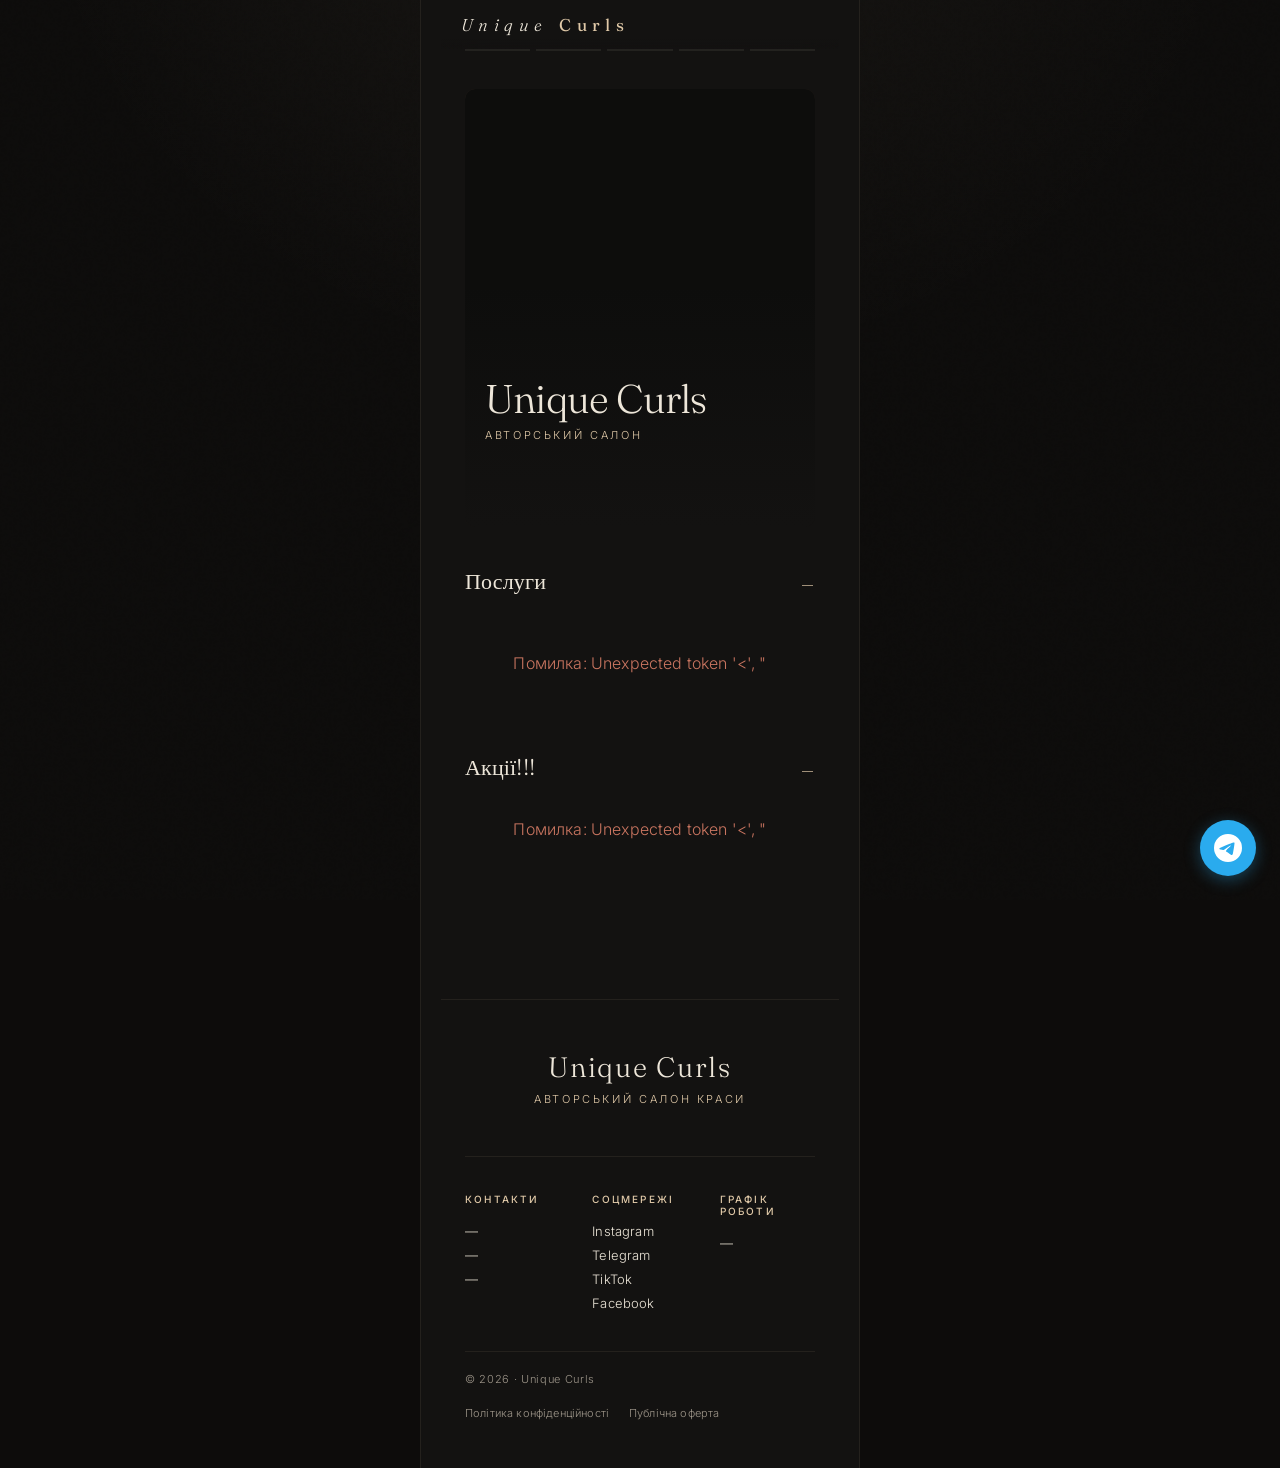
==== commit be8ae0aa: "Фікс: кнопка Telegram тільки на публічній сторінці" ====
--- a/index.html
+++ b/index.html
@@ -8692,6 +8692,19 @@
                             <label>Адреса</label>
                             <input type="text" id="set-address" value="${escapeHtml(s('address'))}" placeholder="вул. Хрещатик, 1">
                         </div>
+                        <div class="settings-grid">
+                            <div class="form-group">
+                                <label>Широта (Latitude)</label>
+                                <input type="text" id="set-salon_latitude" value="${s('salon_latitude')}" placeholder="48.4647">
+                            </div>
+                            <div class="form-group">
+                                <label>Довгота (Longitude)</label>
+                                <input type="text" id="set-salon_longitude" value="${s('salon_longitude')}" placeholder="35.0462">
+                            </div>
+                        </div>
+                        <div style="font-size:11px;color:var(--ink-mute);margin-top:-10px;margin-bottom:14px;line-height:1.5;">
+                            Як знайти: відкрийте <a href="https://maps.google.com" target="_blank" style="color:var(--beige);">Google Maps</a> → натисніть правою кнопкою на салон → скопіюйте координати.
+                        </div>
                         <div class="form-group">
                             <label>Посилання на Google Maps</label>
                             <input type="text" id="set-google_maps_url" value="${escapeHtml(s('google_maps_url'))}" placeholder="https://maps.google.com/...">
@@ -10494,5 +10507,41 @@
             </div>
         </div>
 
+        <!-- ============ ПЛАВАЮЧА КНОПКА TELEGRAM ============ -->
+<a href="https://t.me/uniquecurls_client_bot" target="_blank" id="telegramFloat" style="
+    position: fixed;
+    bottom: 24px;
+    right: 24px;
+    width: 56px;
+    height: 56px;
+    border-radius: 50%;
+    background: #2AABEE;
+    display: flex;
+    align-items: center;
+    justify-content: center;
+    box-shadow: 0 4px 16px rgba(42, 171, 238, 0.35);
+    z-index: 9000;
+    transition: all 0.3s ease;
+    text-decoration: none;
+    cursor: pointer;
+" onmouseover="this.style.transform='scale(1.1)';this.style.boxShadow='0 6px 24px rgba(42,171,238,0.5)'" 
+   onmouseout="this.style.transform='scale(1)';this.style.boxShadow='0 4px 16px rgba(42,171,238,0.35)'">
+    <svg width="28" height="28" viewBox="0 0 24 24" fill="white">
+        <path d="M11.944 0A12 12 0 0 0 0 12a12 12 0 0 0 12 12 12 12 0 0 0 12-12A12 12 0 0 0 12 0a12 12 0 0 0-.056 0zm4.962 7.224c.1-.002.321.023.465.14a.506.506 0 0 1 .171.325c.016.093.036.306.02.472-.18 1.898-.962 6.502-1.36 8.627-.168.9-.499 1.201-.82 1.23-.696.065-1.225-.46-1.9-.902-1.056-.693-1.653-1.124-2.678-1.8-1.185-.78-.417-1.21.258-1.91.177-.184 3.247-2.977 3.307-3.23.007-.032.014-.15-.056-.212s-.174-.041-.249-.024c-.106.024-1.793 1.14-5.061 3.345-.48.33-.913.49-1.302.48-.428-.008-1.252-.241-1.865-.44-.752-.245-1.349-.374-1.297-.789.027-.216.325-.437.893-.663 3.498-1.524 5.83-2.529 6.998-3.014 3.332-1.386 4.025-1.627 4.476-1.635z"/>
+    </svg>
+</a>
+
+<script>
+// Показуємо кнопку тільки на публічній сторінці
+function updateTelegramButton() {
+    const btn = document.getElementById('telegramFloat');
+    if (!btn) return;
+    const adminVisible = document.querySelector('.admin-wrap.show');
+    btn.style.display = adminVisible ? 'none' : 'flex';
+}
+updateTelegramButton();
+setInterval(updateTelegramButton, 1000);
+</script>
+
 </body>
 </html>
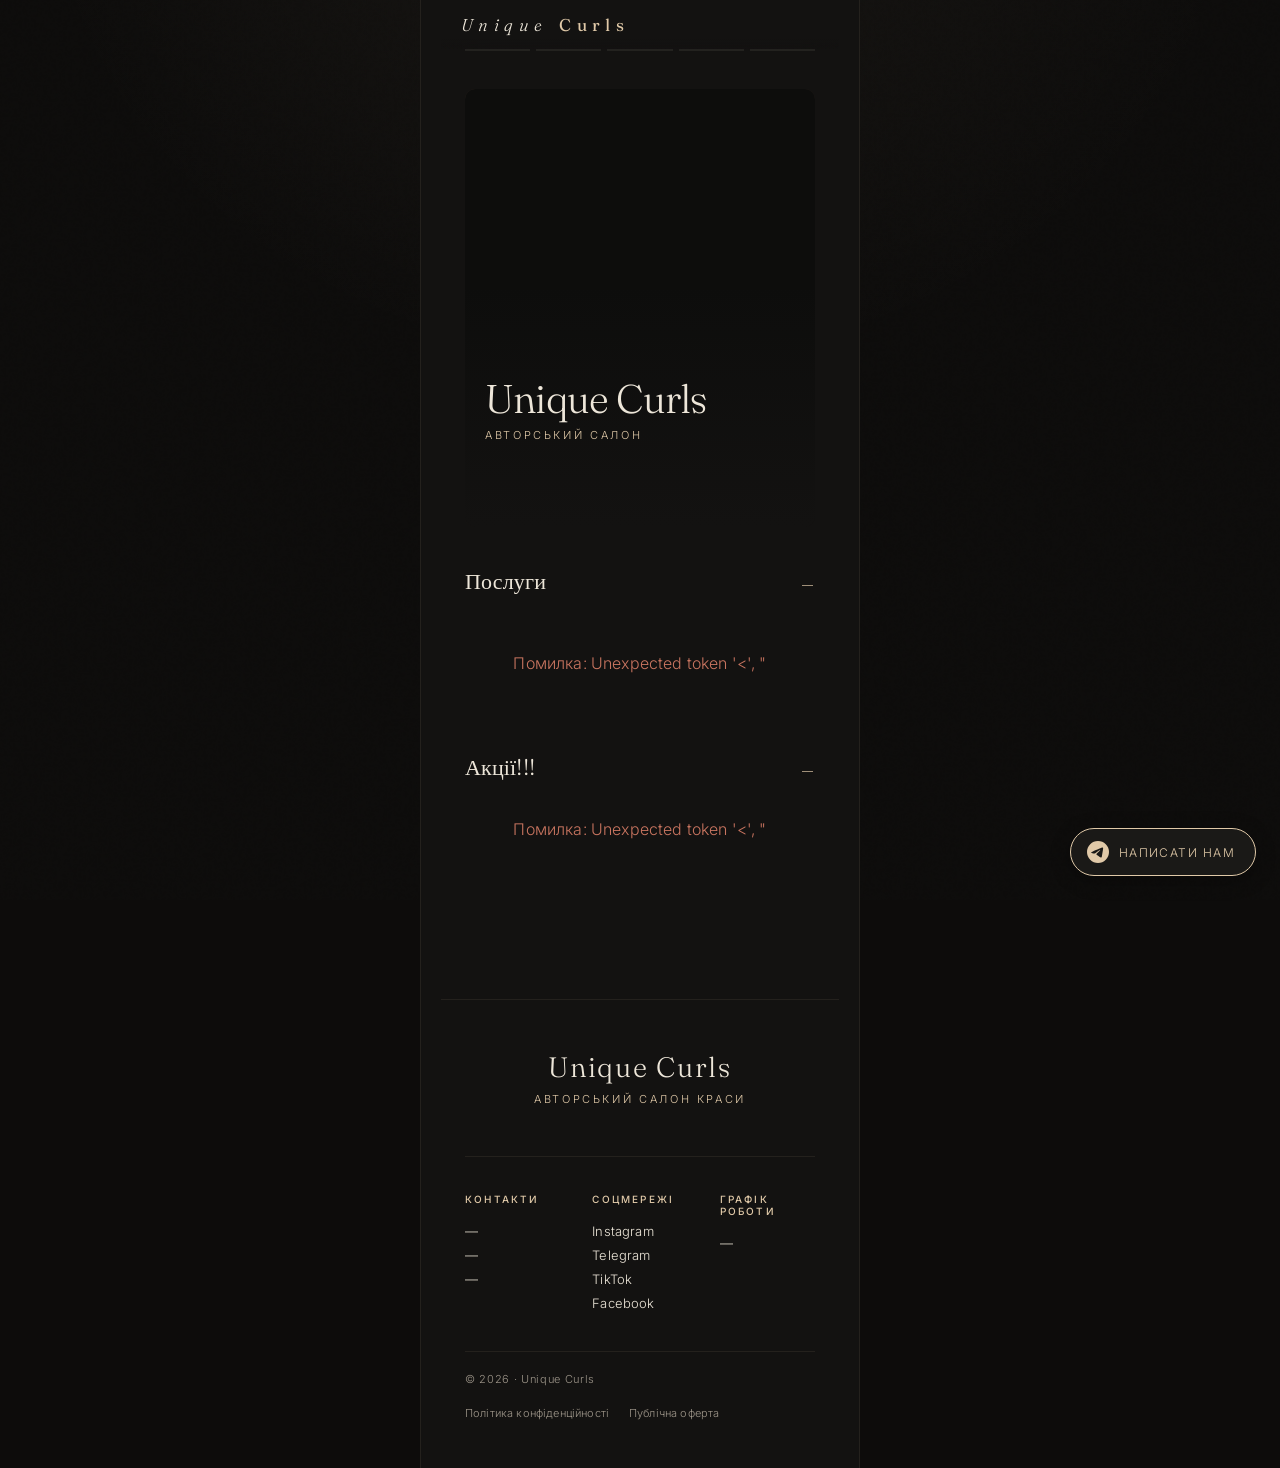
==== commit 0f6201f9: "Кнопка Telegram в стилі сайту" ====
--- a/index.html
+++ b/index.html
@@ -10507,28 +10507,29 @@
             </div>
         </div>
 
-        <!-- ============ ПЛАВАЮЧА КНОПКА TELEGRAM ============ -->
+<!-- ============ ПЛАВАЮЧА КНОПКА TELEGRAM ============ -->
 <a href="https://t.me/uniquecurls_client_bot" target="_blank" id="telegramFloat" style="
     position: fixed;
     bottom: 24px;
     right: 24px;
-    width: 56px;
-    height: 56px;
-    border-radius: 50%;
-    background: #2AABEE;
     display: flex;
     align-items: center;
-    justify-content: center;
-    box-shadow: 0 4px 16px rgba(42, 171, 238, 0.35);
+    gap: 10px;
+    padding: 12px 20px 12px 16px;
+    background: var(--bg-2, #1a1917);
+    border: 1px solid var(--beige, #e0c9a8);
+    border-radius: 999px;
+    box-shadow: 0 4px 20px rgba(0,0,0,0.3);
     z-index: 9000;
     transition: all 0.3s ease;
     text-decoration: none;
     cursor: pointer;
-" onmouseover="this.style.transform='scale(1.1)';this.style.boxShadow='0 6px 24px rgba(42,171,238,0.5)'" 
-   onmouseout="this.style.transform='scale(1)';this.style.boxShadow='0 4px 16px rgba(42,171,238,0.35)'">
-    <svg width="28" height="28" viewBox="0 0 24 24" fill="white">
+" onmouseover="this.style.background='var(--beige, #e0c9a8)';this.querySelector('.tg-text').style.color='var(--bg, #0e0d0c)';this.querySelector('svg').style.fill='var(--bg, #0e0d0c)'" 
+   onmouseout="this.style.background='var(--bg-2, #1a1917)';this.querySelector('.tg-text').style.color='var(--beige, #e0c9a8)';this.querySelector('svg').style.fill='var(--beige, #e0c9a8)'">
+    <svg width="22" height="22" viewBox="0 0 24 24" style="fill:var(--beige, #e0c9a8);transition:fill 0.3s;flex-shrink:0;">
         <path d="M11.944 0A12 12 0 0 0 0 12a12 12 0 0 0 12 12 12 12 0 0 0 12-12A12 12 0 0 0 12 0a12 12 0 0 0-.056 0zm4.962 7.224c.1-.002.321.023.465.14a.506.506 0 0 1 .171.325c.016.093.036.306.02.472-.18 1.898-.962 6.502-1.36 8.627-.168.9-.499 1.201-.82 1.23-.696.065-1.225-.46-1.9-.902-1.056-.693-1.653-1.124-2.678-1.8-1.185-.78-.417-1.21.258-1.91.177-.184 3.247-2.977 3.307-3.23.007-.032.014-.15-.056-.212s-.174-.041-.249-.024c-.106.024-1.793 1.14-5.061 3.345-.48.33-.913.49-1.302.48-.428-.008-1.252-.241-1.865-.44-.752-.245-1.349-.374-1.297-.789.027-.216.325-.437.893-.663 3.498-1.524 5.83-2.529 6.998-3.014 3.332-1.386 4.025-1.627 4.476-1.635z"/>
     </svg>
+    <span class="tg-text" style="font-family:'Inter',sans-serif;font-size:12px;letter-spacing:0.12em;text-transform:uppercase;color:var(--beige, #e0c9a8);transition:color 0.3s;">Написати нам</span>
 </a>
 
 <script>
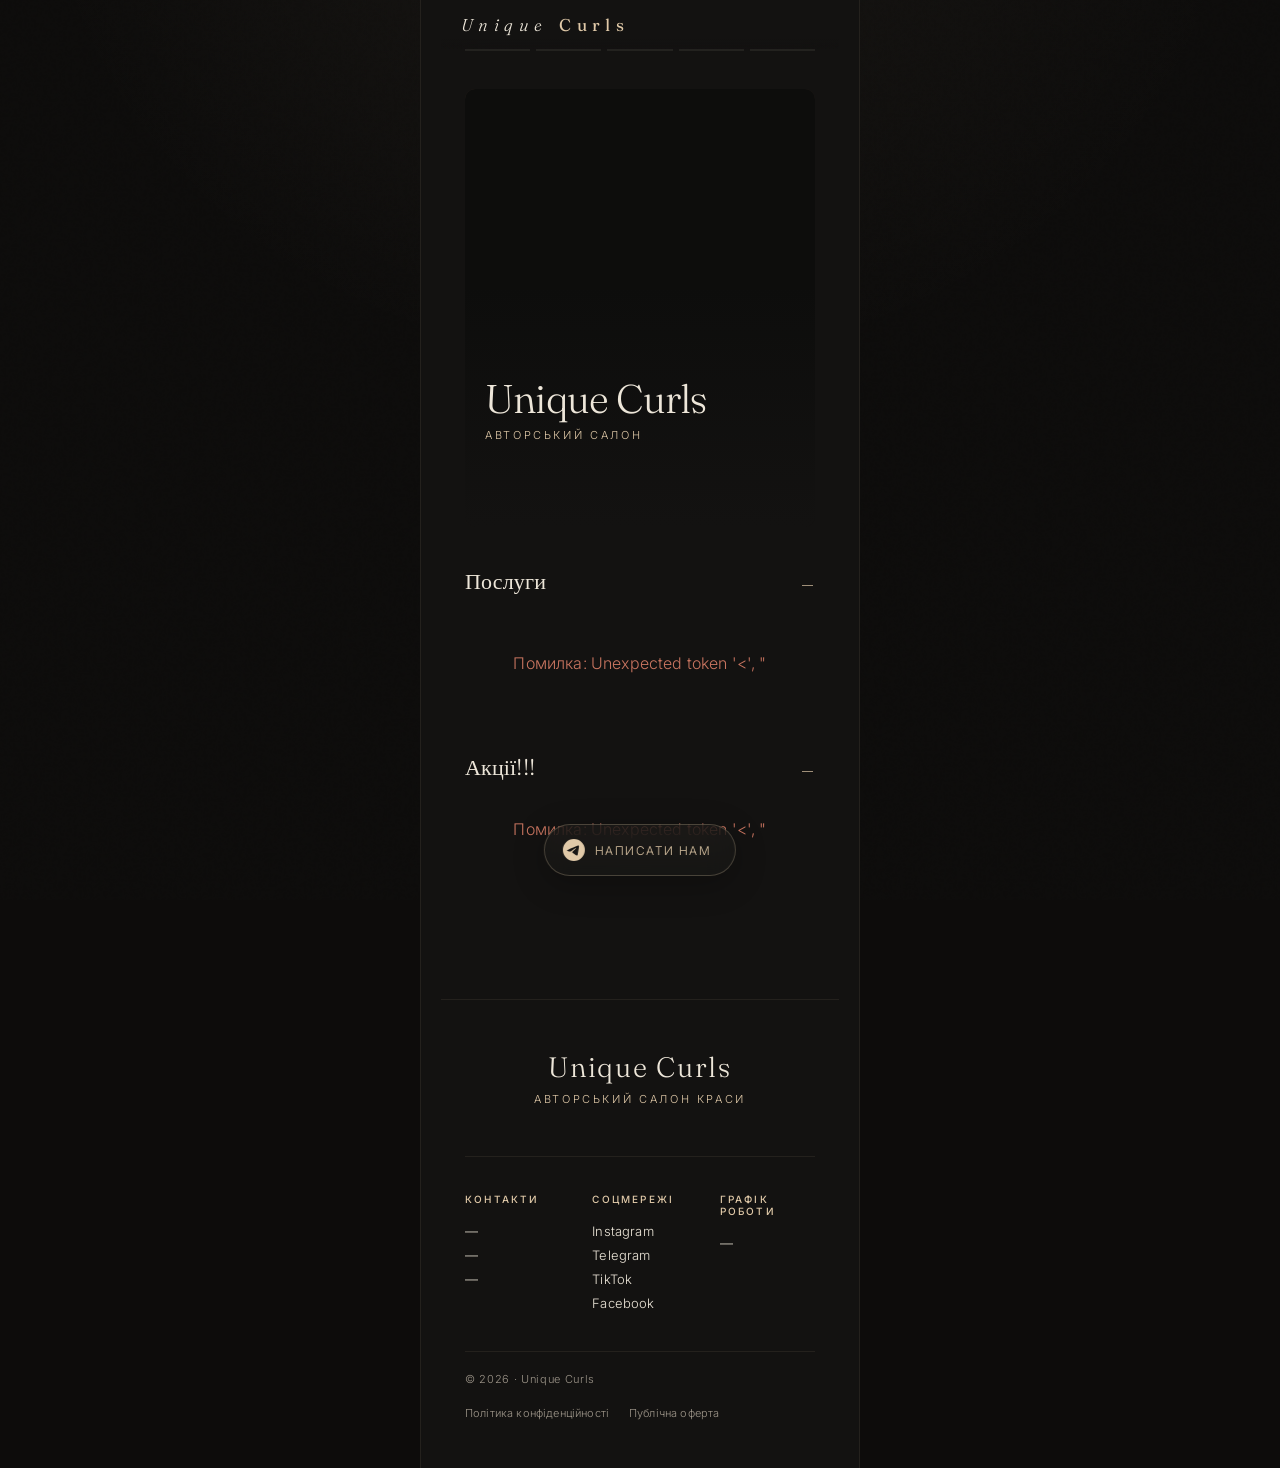
==== commit 583c954b: "Кнопка Telegram: центр + матове скло" ====
--- a/index.html
+++ b/index.html
@@ -10511,21 +10511,24 @@
 <a href="https://t.me/uniquecurls_client_bot" target="_blank" id="telegramFloat" style="
     position: fixed;
     bottom: 24px;
-    right: 24px;
+    left: 50%;
+    transform: translateX(-50%);
     display: flex;
     align-items: center;
     gap: 10px;
-    padding: 12px 20px 12px 16px;
-    background: var(--bg-2, #1a1917);
-    border: 1px solid var(--beige, #e0c9a8);
+    padding: 14px 24px 14px 18px;
+    background: rgba(26, 25, 23, 0.65);
+    backdrop-filter: blur(16px);
+    -webkit-backdrop-filter: blur(16px);
+    border: 1px solid rgba(224, 201, 168, 0.25);
     border-radius: 999px;
-    box-shadow: 0 4px 20px rgba(0,0,0,0.3);
+    box-shadow: 0 8px 32px rgba(0,0,0,0.25);
     z-index: 9000;
     transition: all 0.3s ease;
     text-decoration: none;
     cursor: pointer;
-" onmouseover="this.style.background='var(--beige, #e0c9a8)';this.querySelector('.tg-text').style.color='var(--bg, #0e0d0c)';this.querySelector('svg').style.fill='var(--bg, #0e0d0c)'" 
-   onmouseout="this.style.background='var(--bg-2, #1a1917)';this.querySelector('.tg-text').style.color='var(--beige, #e0c9a8)';this.querySelector('svg').style.fill='var(--beige, #e0c9a8)'">
+" onmouseover="this.style.background='rgba(224,201,168,0.85)';this.style.borderColor='rgba(224,201,168,0.6)';this.querySelector('.tg-text').style.color='#0e0d0c';this.querySelector('svg').style.fill='#0e0d0c'" 
+   onmouseout="this.style.background='rgba(26,25,23,0.65)';this.style.borderColor='rgba(224,201,168,0.25)';this.querySelector('.tg-text').style.color='var(--beige,#e0c9a8)';this.querySelector('svg').style.fill='var(--beige,#e0c9a8)'">
     <svg width="22" height="22" viewBox="0 0 24 24" style="fill:var(--beige, #e0c9a8);transition:fill 0.3s;flex-shrink:0;">
         <path d="M11.944 0A12 12 0 0 0 0 12a12 12 0 0 0 12 12 12 12 0 0 0 12-12A12 12 0 0 0 12 0a12 12 0 0 0-.056 0zm4.962 7.224c.1-.002.321.023.465.14a.506.506 0 0 1 .171.325c.016.093.036.306.02.472-.18 1.898-.962 6.502-1.36 8.627-.168.9-.499 1.201-.82 1.23-.696.065-1.225-.46-1.9-.902-1.056-.693-1.653-1.124-2.678-1.8-1.185-.78-.417-1.21.258-1.91.177-.184 3.247-2.977 3.307-3.23.007-.032.014-.15-.056-.212s-.174-.041-.249-.024c-.106.024-1.793 1.14-5.061 3.345-.48.33-.913.49-1.302.48-.428-.008-1.252-.241-1.865-.44-.752-.245-1.349-.374-1.297-.789.027-.216.325-.437.893-.663 3.498-1.524 5.83-2.529 6.998-3.014 3.332-1.386 4.025-1.627 4.476-1.635z"/>
     </svg>
